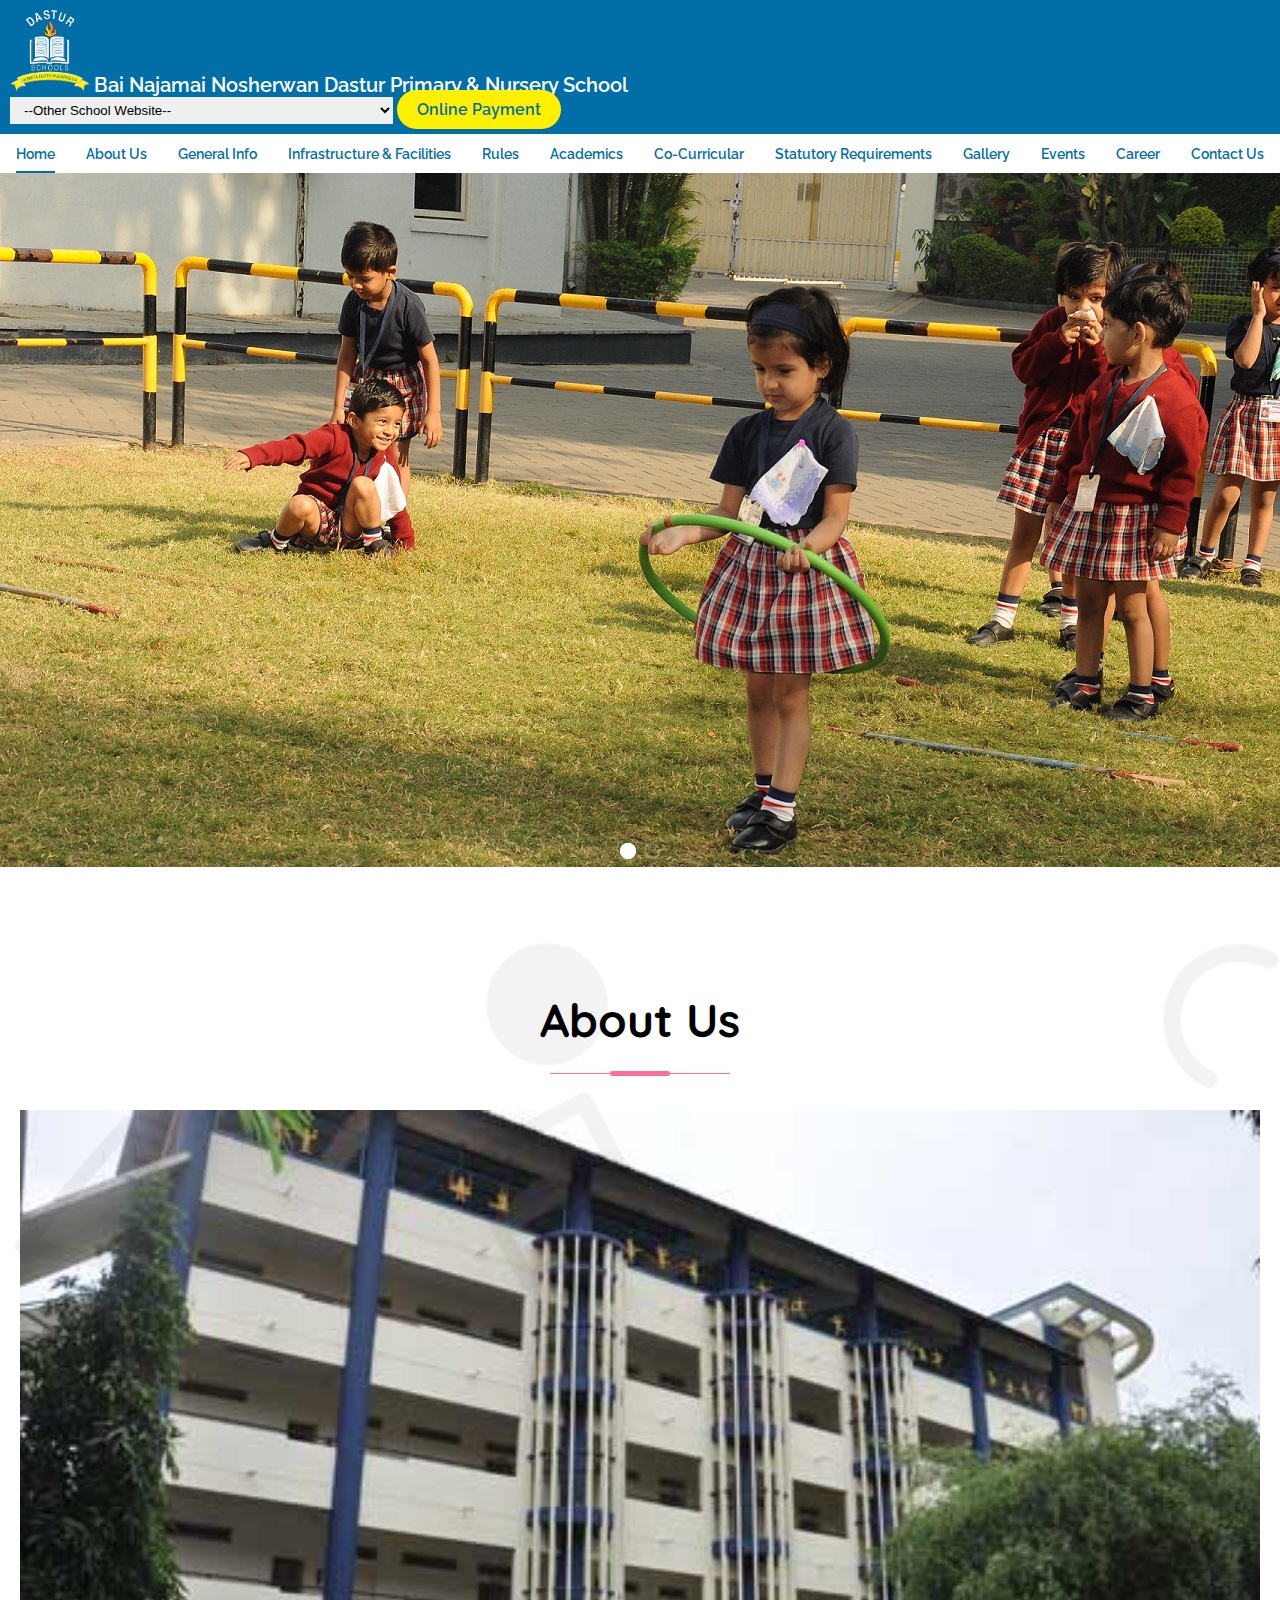
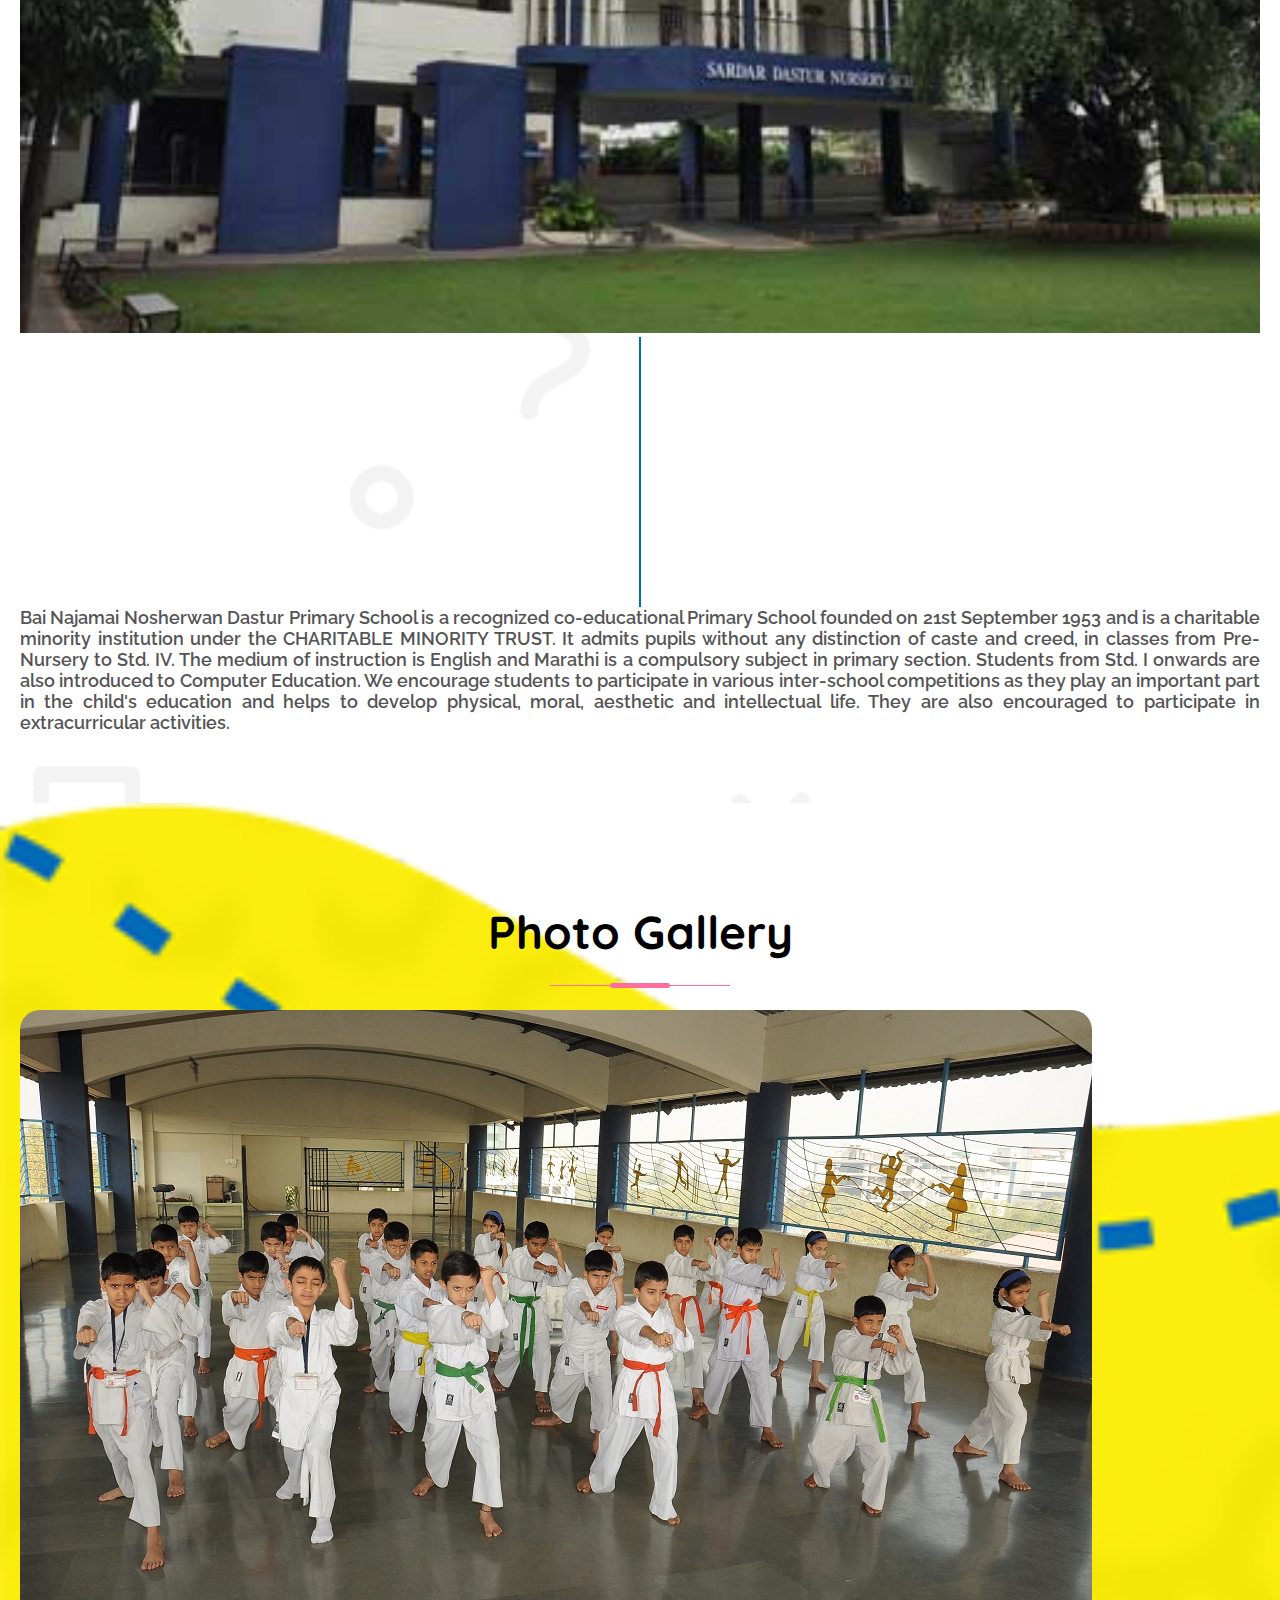
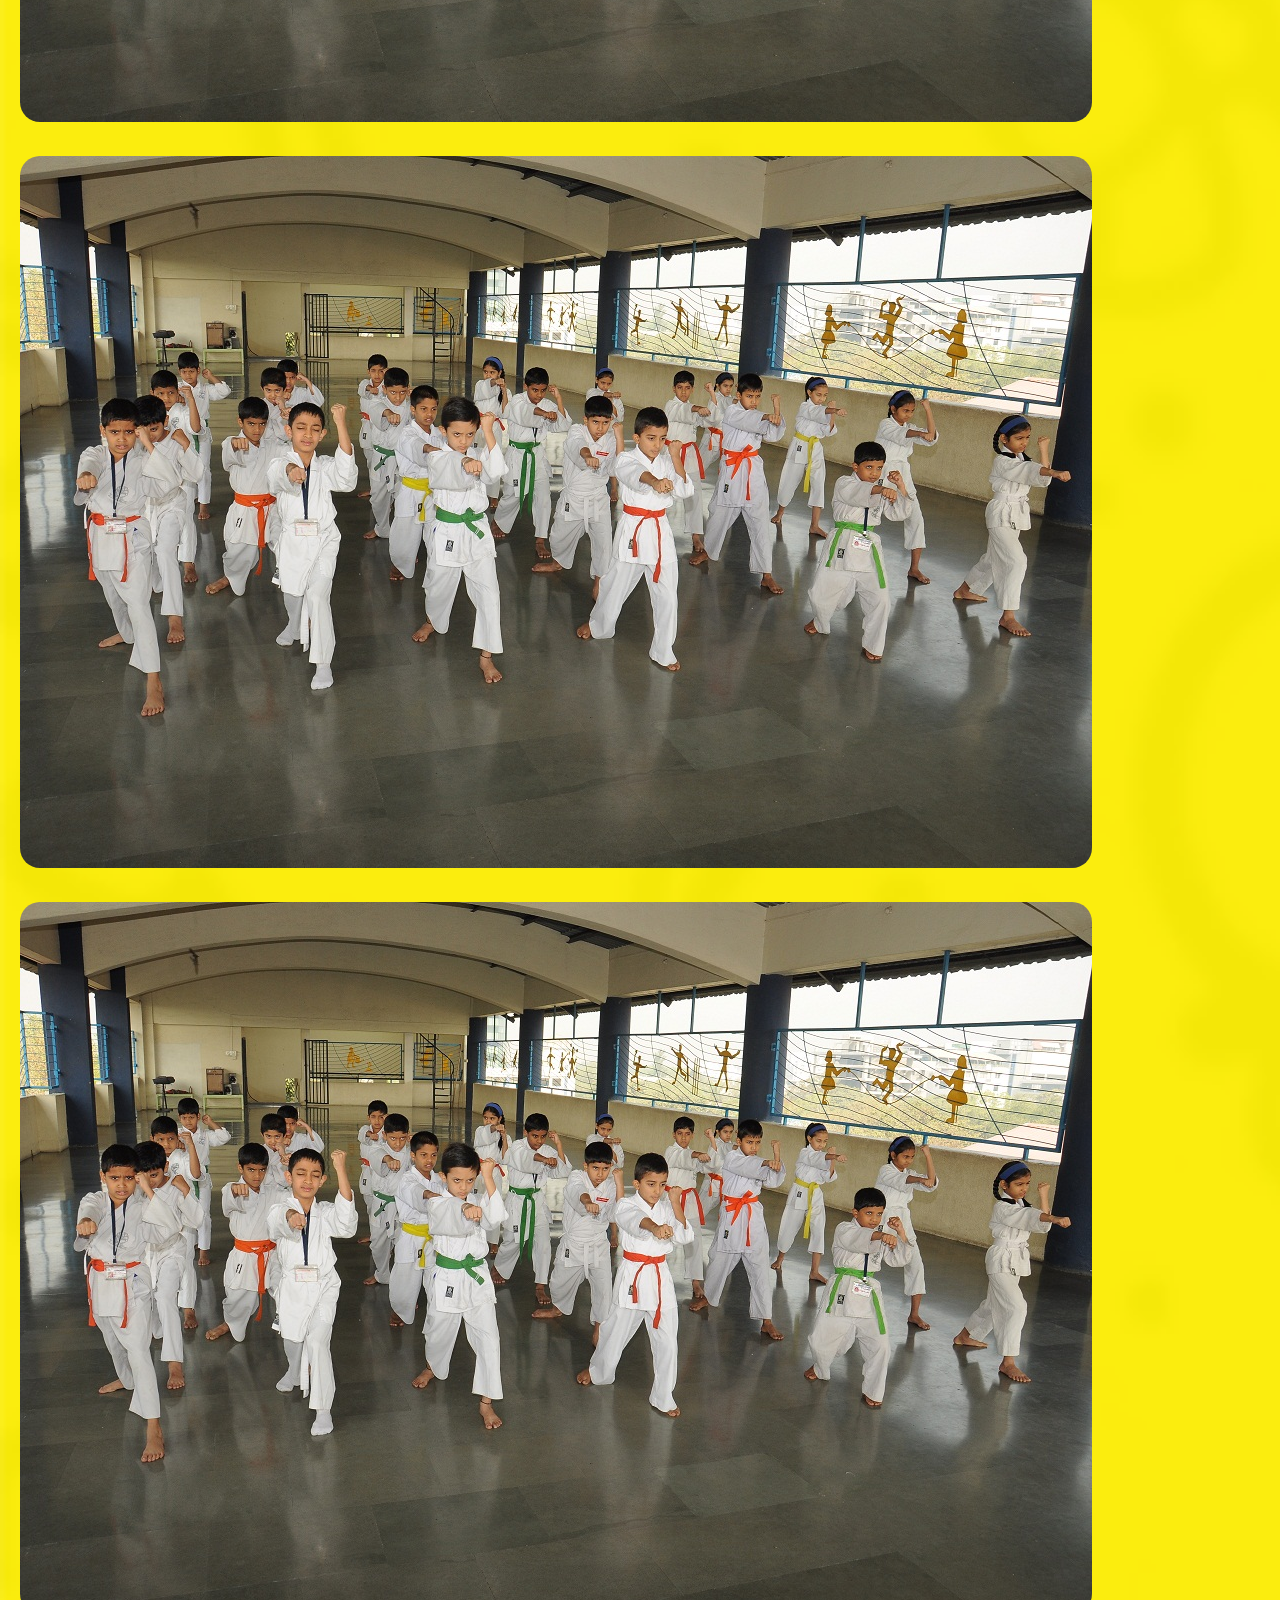
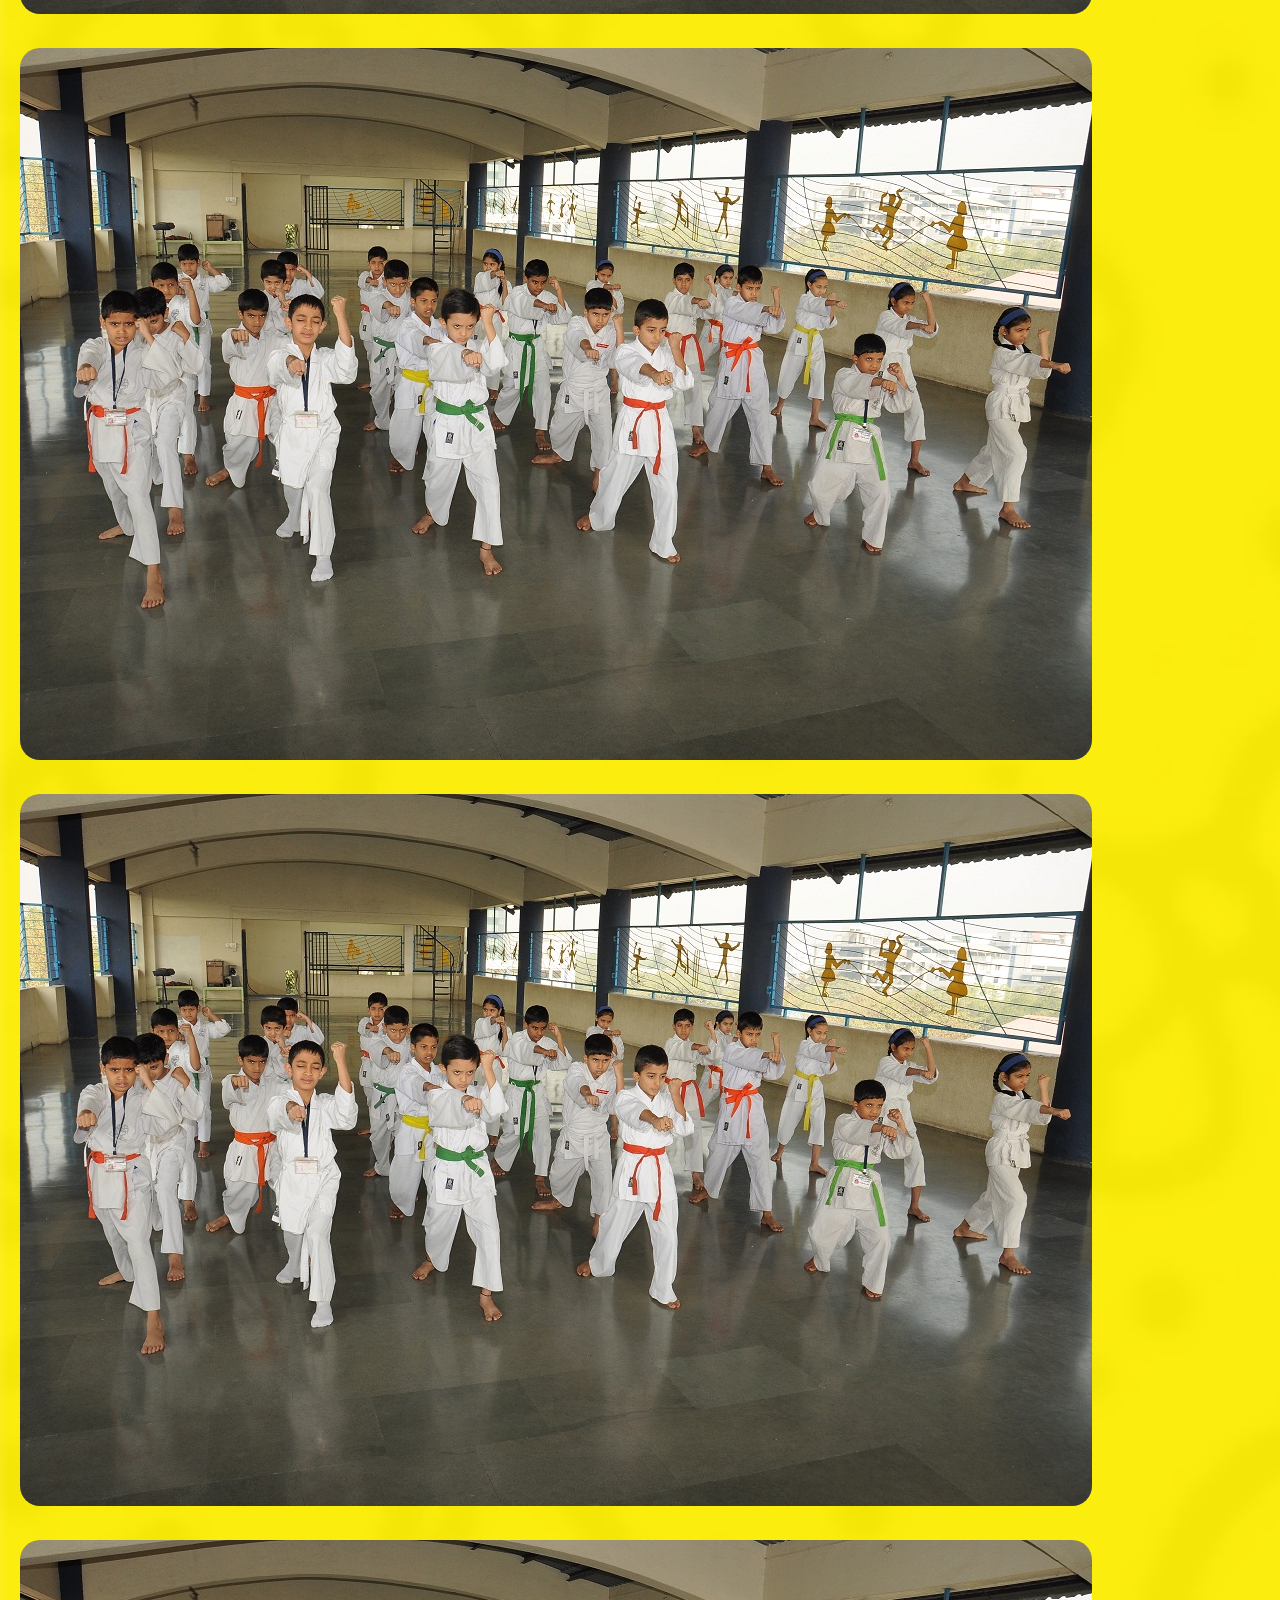
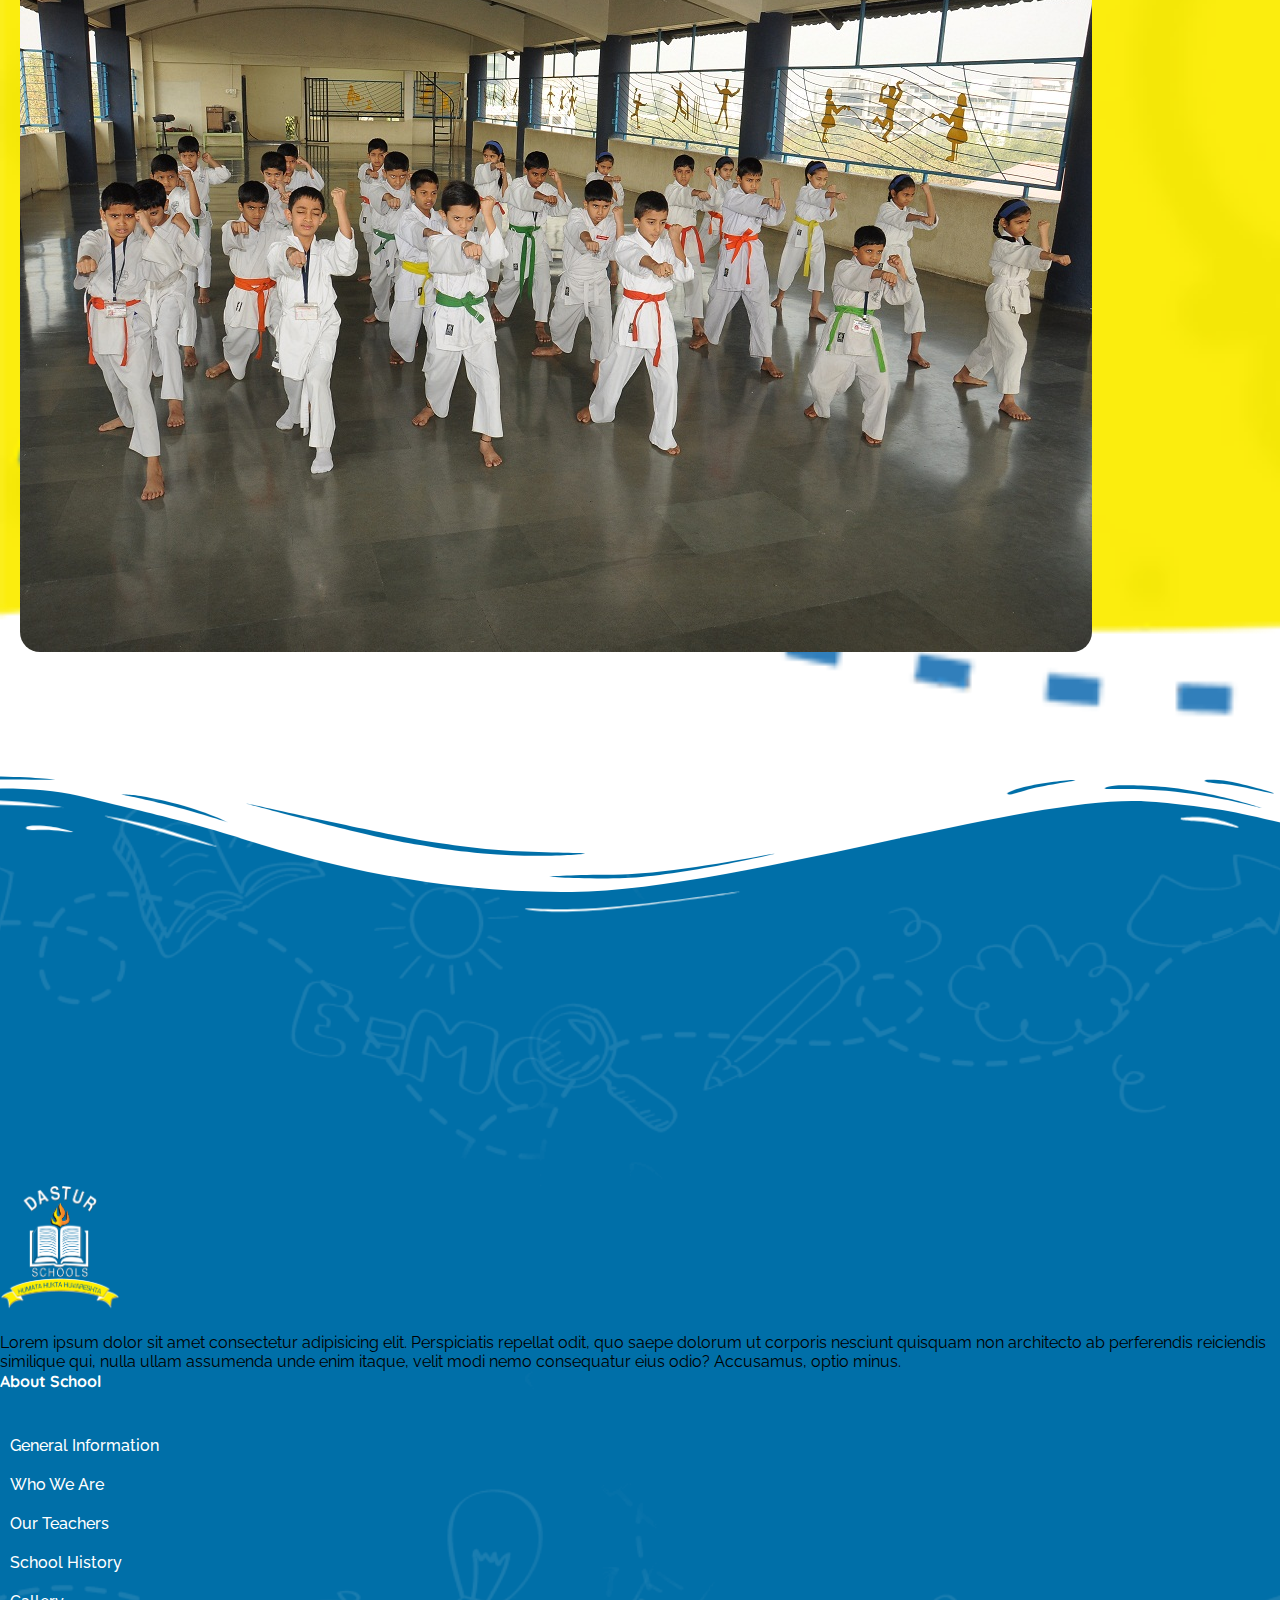
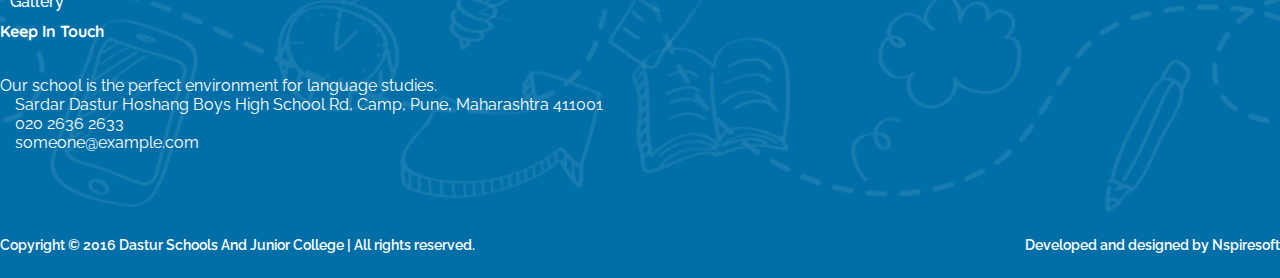
==== index.html @ 703f799d "dastur primary" ====
<!DOCTYPE html>
<html lang="en">
<head>
    <meta charset="UTF-8">
    <meta name="viewport" content="width=device-width, initial-scale=1.0">
    <link rel="stylesheet" href="https://cdn.jsdelivr.net/npm/bootstrap@5.2.3/dist/css/bootstrap.min.css" integrity="sha384-rbsA2VBKQhggwzxH7pPCaAqO46MgnOM80zW1RWuH61DGLwZJEdK2Kadq2F9CUG65" crossorigin="anonymous">
    <script src="https://cdn.jsdelivr.net/npm/bootstrap@5.2.3/dist/js/bootstrap.min.js" integrity="sha384-cuYeSxntonz0PPNlHhBs68uyIAVpIIOZZ5JqeqvYYIcEL727kskC66kF92t6Xl2V" crossorigin="anonymous"></script>
    <link rel="stylesheet" href="https://cdnjs.cloudflare.com/ajax/libs/font-awesome/6.4.2/css/all.min.css" integrity="sha512-z3gLpd7yknf1YoNbCzqRKc4qyor8gaKU1qmn+CShxbuBusANI9QpRohGBreCFkKxLhei6S9CQXFEbbKuqLg0DA==" crossorigin="anonymous" referrerpolicy="no-referrer" />
    <link rel="stylesheet" href="https://cdn.jsdelivr.net/npm/bootstrap@5.2.3/dist/css/bootstrap.min.css" integrity="sha384-rbsA2VBKQhggwzxH7pPCaAqO46MgnOM80zW1RWuH61DGLwZJEdK2Kadq2F9CUG65" crossorigin="anonymous">
    <script src="https://cdn.jsdelivr.net/npm/bootstrap@5.2.3/dist/js/bootstrap.min.js" integrity="sha384-cuYeSxntonz0PPNlHhBs68uyIAVpIIOZZ5JqeqvYYIcEL727kskC66kF92t6Xl2V" crossorigin="anonymous"></script>
    <link rel="stylesheet" href="https://cdnjs.cloudflare.com/ajax/libs/font-awesome/6.4.2/css/all.min.css" integrity="sha512-z3gLpd7yknf1YoNbCzqRKc4qyor8gaKU1qmn+CShxbuBusANI9QpRohGBreCFkKxLhei6S9CQXFEbbKuqLg0DA==" crossorigin="anonymous" referrerpolicy="no-referrer" />
      <!-- Link Swiper's CSS -->
    <link rel="stylesheet" href="https://cdn.jsdelivr.net/npm/swiper@11/swiper-bundle.min.css" />
    <link rel="stylesheet" href="style.css">
    <title>Bai Najamai Nosherwan Dastur Primary & Nursery School</title>
</head>
<body>

    <header>
        <div class="header-inner">
            <div class="upper-header d-flex justify-content-between align-items-center ">
                <div class="logo">
                    <img src="images/logo.png" alt="" style="width: 80px;">
                    <span>Bai Najamai Nosherwan Dastur Primary & Nursery School</span>
                </div>
                <div class="d-flex gap-4">
                    <select name="websites" id="website-select">
                        <option value="">--Other School Website--</option>
                        <option value="trust"><a href="#">Sardar Dastur Schools Trust</a></option>
                        <option value="primary"><a href="#">Bai Najamai Nosherwan Dastur Primary & Nursery School</a></option>
                        <option value="boys"><a href="#">The Sardar Dastur Hoshang Boys' School</a></option>
                        <option value="coed"><a href="#">Sardar Dastur Hormazdiar High School</a></option>
                        <option value="girls"><a href="#">The Sardar Dastur Nosherwan Girls' High School</a></option>
                        <option value="jr-college"><a href="#">Sardar Dastur Hormazdiar Junior College</a></option>
                      </select>
                    <a href="http://dasturonline.in/" class="common-btn">Online Payment</a>
                </div>
            </div>
            <div class="lower-header">
                <div class="lower-header-inner">
                    
                    <div class="navigation">
                        <ul class="nav navbar-nav">
                            <li><a href="index.html" class="active home">Home</a></li>
                            <li class="about-li"><a href="#" class="about">About Us  </a>
                              <div class="dropdown">
                                  <ul>
                                      <li><a href="school-history.html"><span class="fas fa-arrow-right"></span>School History</a></li>
                                      <li><a href="principal's-desk.html"><span class="fas fa-arrow-right"></span>Principal's Desk</a></li>
                                      <li><a href="school-motto.html"><span class="fas fa-arrow-right"></span>School Motto</a></li>
                                      <li><a href="team.html"><span class="fas fa-arrow-right"></span>Our Team</a></li>
                                  </ul>
                                </div>
                            </li>
                            <li class="general-info-li"><a href="#" class="general-info">General Info </span>
                              </a>
                              <div class="dropdown">
                                  <ul>
                                      <li><a href="#"><span class="fas fa-arrow-right"></span>Transports</a></li>
                                      <li><a href="#"><span class="fas fa-arrow-right"></span>School Hours</a></li>
                                      <li><a href="#"><span class="fas fa-arrow-right"></span>School Song</a></li>
                                      <li><a href="#"><span class="fas fa-arrow-right"></span>Holiday Calender</a></li>
                                  </ul>
                                </div>
                            </li>
                            <li class="infra-li"><a href="#" class="infrastructure">Infrastructure & Facilities </span>
                              </a>
                              <div class="dropdown">
                                  <ul>
                                      <li><a href="#"><span class="fas fa-arrow-right"></span>Infrastructure</a></li>
                                      <li><a href="#"><span class="fas fa-arrow-right"></span>Computer Lab</a></li>
                                      <li><a href="#"><span class="fas fa-arrow-right"></span>AV Room</a></li>
                                      <li><a href="#"><span class="fas fa-arrow-right"></span>Mazda Hall</a></li>
                                      <li><a href="#"><span class="fas fa-arrow-right"></span>Playground</a></li>
                                      <li><a href="#"><span class="fas fa-arrow-right"></span>Library</a></li>
                                      <li><a href="#"><span class="fas fa-arrow-right"></span>Counsellind and Guidance</a></li>
                                      <li><a href="#"><span class="fas fa-arrow-right"></span>Insurance</a></li>
                                  </ul>
                                </div>
                            </li>
                            <li class="rules-li"><a href="#" class="rules">Rules </span>
                            </a>
                            <div class="dropdown">
                                <ul>
                                    <li><a href="#"><span class="fas fa-arrow-right"></span>Discipline</a></li>
                                    <li><a href="#"><span class="fas fa-arrow-right"></span>School Uniform</a></li>
                                    <li><a href="#"><span class="fas fa-arrow-right"></span>School Fees</a></li>
                                    <li><a href="#"><span class="fas fa-arrow-right"></span>Leave of Absence</a></li>
                                    <li><a href="#"><span class="fas fa-arrow-right"></span>Reccomendation to Parents</a></li>
                                </ul>
                              </div>
                          </li>
                            <li class="academics-li"><a href="#" class="academics">Academics </span>
                            </a>
                            <div class="dropdown">
                                <ul>
                                    <li><a href="#"><span class="fas fa-arrow-right"></span>Curriculum & Affiliation</a></li>
                                    <li><a href="#"><span class="fas fa-arrow-right"></span>Evaluation & Promotion</a></li>
                                </ul>
                              </div>
                          </li>
                            <li><a href="#" class="co-curricular">Co-Curricular</a></li>
                            <li class="statutory-li"><a href="#" class="statutory">Statutory Requirements </span>
                            </a>
                            <div class="dropdown">
                                <ul>
                                    <li><a href="#"><span class="fas fa-arrow-right"></span>PTA</a></li>
                                    <li><a href="#"><span class="fas fa-arrow-right"></span>Transport Committee</a></li>
                                    <li><a href="#"><span class="fas fa-arrow-right"></span>Internal Complaints Committee</a></li>
                                </ul>
                              </div>
                            </li>
                            <li><a href="gallery.html" class="gallery">Gallery</a></li>
                            <li><a href="events.html" class="events">Events</a></li>
                            <li><a href="#" class="careers">Career</a></li>
                            <li><a href="contact.html" class="contact">Contact Us</a></li>
                          </ul>
                    </div>
                </div>
            </div>
        </div>
    </header>

    <main class="site-content">
        <div class="swiper mySwiper">
            <div class="swiper-wrapper">
              <div class="swiper-slide">
                <img src="images/slider1.jpg" alt="">
              </div>
              <div class="swiper-slide">
                <img src="images/slider2.jpg" alt="" style="width: 100%;">
              </div>
            </div>
            <div class="swiper-pagination"></div>
          </div>
<!-- 
          <img src="images/blue-pattern.png" alt="" style="width: 100%; margin-top: 50px;">
          <section class="feature-section p-5">
            <div class="row p-5">
                <div class="col-lg-3 col-md-3 col-sm-12 col-xl-3" style="width: 25%;">
                    <a href="team.html">
                        <div class="feature-div">
                            <div class="feature-img">
                                <img src="images/team.png" alt="">
                            </div>
                            <div class="feature-content">Our Team</div>
                        </div>
                    </a>
                </div>
                <div class="col-lg-3 col-md-3 col-sm-12 col-xl-3">
                    <a href="#">
                        <div class="feature-div">
                            <div class="feature-img enroll">
                                <img src="images/enrollment.png" alt="">
                            </div>
                            <div class="feature-content">Kids Enrollment</div>
                        </div>
                    </a>
                </div>
                <div class="col-lg-3 col-md-3 col-sm-12 col-xl-3">
                    <a href="#">
                        <div class="feature-div">
                            <div class="feature-img calender">
                                <img src="images/calender.png" alt="">
                            </div>
                            <div class="feature-content">Holiday Calender</div>
                        </div>
                    </a>
                </div>
                <div class="col-lg-3 col-md-3 col-sm-12 col-xl-3">
                    <a href="school-history.html">
                        <div class="feature-div">
                            <div class="feature-img history">
                                <img src="images/history.png" alt="">
                            </div>
                            <div class="feature-content">School History</div>
                        </div>
                    </a>
                </div>
            </div>
          </section> -->

          <section class="about-section">
            <div class="main-shape-div">
                <div class="shape1"></div>
            </div>
            <div class="main-shape-div">
                <div class="shape2"></div>
            </div>
            <div class="heading-common">
                <h2 class="head-title">About Us</h2>
                <span></span>
            </div>
            <div class="row mt-5 p-5">
                <div class="col-lg-4 col-md-4 col-xl-4 col-sm-12">
                    <div class="about-img">
                    <img src="images/school-primary-about.jpg" alt="primary-school-img">
                    </div>
                </div>
                <div class="col-lg-1 col-md-1 col-xl-1 col-sm-12 d-flex">
                    <div class="long-dash"></div>
                </div>
                <div class="col-lg-7 col-md-7 col-xl-7 col-sm-12">
                    <p class="about-content">Bai Najamai Nosherwan Dastur Primary School is a recognized co-educational Primary School founded on 21st September 1953 and is a charitable minority institution under the CHARITABLE MINORITY TRUST. It admits pupils without any distinction of caste and creed, in classes from Pre-Nursery to Std. IV. The medium of instruction is English and Marathi is a compulsory subject in primary section. Students from Std. I onwards are also introduced to Computer Education. We encourage students to participate in various inter-school competitions as they play an important part in the child's education and helps to develop physical, moral, aesthetic and intellectual life. They are also encouraged to participate in extracurricular activities.</p>
                </div>
            </div>
          </section>

          <section class="photogallery-section">
            <div class="heading-common">
                <h2 class="head-title">Photo Gallery</h2>
                <span></span>
            </div>
            <div class="row p-5">
                <div class="col-lg-4 col-md-4 col-sm-12 col-xl-4">
                    <div class="gallery-img-div">
                        <img src="images/gallery1.jpg" alt="">
                        <div class="gallery-image-overlay ">
                            <div class="links">
							    <a href="#"> <span class="fas fa-search"> </span> </a>
						    </div>
                        </div>
                    </div>
                </div>
                <div class="col-lg-4 col-md-4 col-sm-12 col-xl-4">
                    <div class="gallery-img-div">
                        <img src="images/gallery1.jpg" alt="">
                        <div class="gallery-image-overlay ">
                            <div class="links">
							    <a href="#"> <span class="fas fa-search"> </span> </a>
						    </div>
                        </div>
                    </div>
                </div>
                <div class="col-lg-4 col-md-4 col-sm-12 col-xl-4">
                    <div class="gallery-img-div">
                        <img src="images/gallery1.jpg" alt="">
                        <div class="gallery-image-overlay ">
                            <div class="links">
							    <a href="#"> <span class="fas fa-search"> </span> </a>
						    </div>
                        </div>
                    </div>
                </div>
                <div class="col-lg-4 col-md-4 col-sm-12 col-xl-4">
                    <div class="gallery-img-div">
                        <img src="images/gallery1.jpg" alt="">
                        <div class="gallery-image-overlay ">
                            <div class="links">
							    <a href="#"> <span class="fas fa-search"> </span> </a>
						    </div>
                        </div>
                    </div>
                </div>
                <div class="col-lg-4 col-md-4 col-sm-12 col-xl-4">
                    <div class="gallery-img-div">
                        <img src="images/gallery1.jpg" alt="">
                        <div class="gallery-image-overlay ">
                            <div class="links">
							    <a href="#"> <span class="fas fa-search"> </span> </a>
						    </div>
                        </div>
                    </div>
                </div>
                <div class="col-lg-4 col-md-4 col-sm-12 col-xl-4">
                    <div class="gallery-img-div">
                        <img src="images/gallery1.jpg" alt="">
                        <div class="gallery-image-overlay ">
                            <div class="links">
							    <a href="#"> <span class="fas fa-search"> </span> </a>
						    </div>
                        </div>
                    </div>
                </div>
            </div>
          </section>
    </main>
    
    <footer>
        <div class="footer-inner p-5">
            <div class="footer-shape elementor-shape-top">
                <svg xmlns="http://www.w3.org/2000/svg" viewBox="0 0 283.5 27.8" preserveAspectRatio="none">
                    <path class="elementor-shape-fill" d="M283.5,9.7c0,0-7.3,4.3-14,4.6c-6.8,0.3-12.6,0-20.9-1.5c-11.3-2-33.1-10.1-44.7-5.7	s-12.1,4.6-18,7.4c-6.6,3.2-20,9.6-36.6,9.3C131.6,23.5,99.5,7.2,86.3,8c-1.4,0.1-6.6,0.8-10.5,2c-3.8,1.2-9.4,3.8-17,4.7	c-3.2,0.4-8.3,1.1-14.2,0.9c-1.5-0.1-6.3-0.4-12-1.6c-5.7-1.2-11-3.1-15.8-3.7C6.5,9.2,0,10.8,0,10.8V0h283.5V9.7z M260.8,11.3	c-0.7-1-2-0.4-4.3-0.4c-2.3,0-6.1-1.2-5.8-1.1c0.3,0.1,3.1,1.5,6,1.9C259.7,12.2,261.4,12.3,260.8,11.3z M242.4,8.6	c0,0-2.4-0.2-5.6-0.9c-3.2-0.8-10.3-2.8-15.1-3.5c-8.2-1.1-15.8,0-15.1,0.1c0.8,0.1,9.6-0.6,17.6,1.1c3.3,0.7,9.3,2.2,12.4,2.7	C239.9,8.7,242.4,8.6,242.4,8.6z M185.2,8.5c1.7-0.7-13.3,4.7-18.5,6.1c-2.1,0.6-6.2,1.6-10,2c-3.9,0.4-8.9,0.4-8.8,0.5	c0,0.2,5.8,0.8,11.2,0c5.4-0.8,5.2-1.1,7.6-1.6C170.5,14.7,183.5,9.2,185.2,8.5z M199.1,6.9c0.2,0-0.8-0.4-4.8,1.1	c-4,1.5-6.7,3.5-6.9,3.7c-0.2,0.1,3.5-1.8,6.6-3C197,7.5,199,6.9,199.1,6.9z M283,6c-0.1,0.1-1.9,1.1-4.8,2.5s-6.9,2.8-6.7,2.7	c0.2,0,3.5-0.6,7.4-2.5C282.8,6.8,283.1,5.9,283,6z M31.3,11.6c0.1-0.2-1.9-0.2-4.5-1.2s-5.4-1.6-7.8-2C15,7.6,7.3,8.5,7.7,8.6	C8,8.7,15.9,8.3,20.2,9.3c2.2,0.5,2.4,0.5,5.7,1.6S31.2,11.9,31.3,11.6z M73,9.2c0.4-0.1,3.5-1.6,8.4-2.6c4.9-1.1,8.9-0.5,8.9-0.8	c0-0.3-1-0.9-6.2-0.3S72.6,9.3,73,9.2z M71.6,6.7C71.8,6.8,75,5.4,77.3,5c2.3-0.3,1.9-0.5,1.9-0.6c0-0.1-1.1-0.2-2.7,0.2	C74.8,5.1,71.4,6.6,71.6,6.7z M93.6,4.4c0.1,0.2,3.5,0.8,5.6,1.8c2.1,1,1.8,0.6,1.9,0.5c0.1-0.1-0.8-0.8-2.4-1.3	C97.1,4.8,93.5,4.2,93.6,4.4z M65.4,11.1c-0.1,0.3,0.3,0.5,1.9-0.2s2.6-1.3,2.2-1.2s-0.9,0.4-2.5,0.8C65.3,10.9,65.5,10.8,65.4,11.1	z M34.5,12.4c-0.2,0,2.1,0.8,3.3,0.9c1.2,0.1,2,0.1,2-0.2c0-0.3-0.1-0.5-1.6-0.4C36.6,12.8,34.7,12.4,34.5,12.4z M152.2,21.1	c-0.1,0.1-2.4-0.3-7.5-0.3c-5,0-13.6-2.4-17.2-3.5c-3.6-1.1,10,3.9,16.5,4.1C150.5,21.6,152.3,21,152.2,21.1z"></path>
                    <path class="elementor-shape-fill" d="M269.6,18c-0.1-0.1-4.6,0.3-7.2,0c-7.3-0.7-17-3.2-16.6-2.9c0.4,0.3,13.7,3.1,17,3.3	C267.7,18.8,269.7,18,269.6,18z"></path>
                    <path class="elementor-shape-fill" d="M227.4,9.8c-0.2-0.1-4.5-1-9.5-1.2c-5-0.2-12.7,0.6-12.3,0.5c0.3-0.1,5.9-1.8,13.3-1.2	S227.6,9.9,227.4,9.8z"></path>
                    <path class="elementor-shape-fill" d="M204.5,13.4c-0.1-0.1,2-1,3.2-1.1c1.2-0.1,2,0,2,0.3c0,0.3-0.1,0.5-1.6,0.4	C206.4,12.9,204.6,13.5,204.5,13.4z"></path>
                    <path class="elementor-shape-fill" d="M201,10.6c0-0.1-4.4,1.2-6.3,2.2c-1.9,0.9-6.2,3.1-6.1,3.1c0.1,0.1,4.2-1.6,6.3-2.6	S201,10.7,201,10.6z"></path>
                    <path class="elementor-shape-fill" d="M154.5,26.7c-0.1-0.1-4.6,0.3-7.2,0c-7.3-0.7-17-3.2-16.6-2.9c0.4,0.3,13.7,3.1,17,3.3	C152.6,27.5,154.6,26.8,154.5,26.7z"></path>
                    <path class="elementor-shape-fill" d="M41.9,19.3c0,0,1.2-0.3,2.9-0.1c1.7,0.2,5.8,0.9,8.2,0.7c4.2-0.4,7.4-2.7,7-2.6	c-0.4,0-4.3,2.2-8.6,1.9c-1.8-0.1-5.1-0.5-6.7-0.4S41.9,19.3,41.9,19.3z"></path>
                    <path class="elementor-shape-fill" d="M75.5,12.6c0.2,0.1,2-0.8,4.3-1.1c2.3-0.2,2.1-0.3,2.1-0.5c0-0.1-1.8-0.4-3.4,0	C76.9,11.5,75.3,12.5,75.5,12.6z"></path>
                    <path class="elementor-shape-fill" d="M15.6,13.2c0-0.1,4.3,0,6.7,0.5c2.4,0.5,5,1.9,5,2c0,0.1-2.7-0.8-5.1-1.4	C19.9,13.7,15.7,13.3,15.6,13.2z"></path>
                </svg>		
            </div>
            <div class="footer-content">
                <div class="row">
                    <div class="col-lg-4 col-md-4 col-xl-4 col-sm-12">
                        <div class="footer1">
                            <div class="footer-logo">
                                <img src="images/logo.png" alt="" style="width: 120px;">
                            </div>
                            <p class="text-white">Lorem ipsum dolor sit amet consectetur adipisicing elit. Perspiciatis repellat odit, quo saepe dolorum ut corporis nesciunt quisquam non architecto ab perferendis reiciendis similique qui, nulla ullam assumenda unde enim itaque, velit modi nemo consequatur eius odio? Accusamus, optio minus.</p>
                        </div>
                    </div>
                    <div class="col-lg-4 col-md-4 col-xl-4 col-sm-12">
                        <div class="footer-links">
                            <h4>About School</h4>
                            <ul>
                                <li>
                                    <a href="#"><span class="fas fa-caret-right"></span>General Information</a>
                                </li>
                                <li>
                                    <a href="#"><span class="fas fa-caret-right"></span>Who We Are</a>
                                </li>
                                <li>
                                    <a href="team.html"><span class="fas fa-caret-right"></span>Our Teachers</a>
                                </li>
                                <li>
                                    <a href="school-history.html"><span class="fas fa-caret-right"></span>School History</a>
                                </li>
                                <li>
                                    <a href="gallery.html"><span class="fas fa-caret-right"></span>Gallery</a>
                                </li>
                            </ul>
                        </div>
                    </div>
                    <div class="col-lg-4 col-md-4 col-xl-4 col-sm-12">
                        <div class="social-links">
                            <h4>Keep In Touch</h4>
                            <p class="text-white">Our school is the perfect environment for language studies.</p>
                            <div class="contact-links">
                                <i class="fab fa-telegram-plane"></i>
                                <p>Sardar Dastur Hoshang Boys High School Rd, Camp, Pune, Maharashtra 411001</p>
                            </div>
                            <div class="contact-links">
                                <i class="fas fa-phone"></i>
                                <p>020 2636 2633</p>
                            </div>
                            <div class="contact-links">
                                <i class="fas fa-envelope"></i>
                                <p>someone@example.com</p>
                            </div>
                        </div>
                    </div>
                </div>
            </div>
        </div>
    </footer>

    <section class="lower-footer-section">
        <div class="lower-footer-inner pe-5 ps-5">
            <div class="lower-footer-overlay"></div>
            <div class="row">
                <div class="col-lg-12">
                    <div class="copyright-text">
                        <p>Copyright © 2016 Dastur Schools And Junior College | All rights reserved.</p>
                        <p>Developed and designed by Nspiresoft</p>
                    </div>
                </div>
            </div>
        </div>
    </section>

      <!-- Swiper JS -->
    <script src="https://cdn.jsdelivr.net/npm/swiper@11/swiper-bundle.min.js"></script>
    <script src="//ajax.googleapis.com/ajax/libs/jquery/1.9.1/jquery.min.js"></script>
    <script src="script.js"></script>

    <script>
        var swiper = new Swiper(".mySwiper", {
          spaceBetween: 30,
          centeredSlides: true,
          autoplay: {
            delay: 2500,
            disableOnInteraction: false,
          },
          pagination: {
            el: ".swiper-pagination",
            clickable: true,
          },
        });
      </script>
</body>
</html>
---- style.css ----
@import url('https://fonts.googleapis.com/css2?family=Quicksand:wght@400;500;600&family=Raleway:wght@400;500;600;700&display=swap');

*{
    box-sizing: border-box;
    margin: 0;
    padding: 0;
}

body{
    max-width: 1600px;
    margin: 0 auto;
    font-family: 'Raleway', sans-serif;
}

ul{
  padding: 0;
  margin: 0;
  list-style-type: none;
}

a{
  text-decoration: none;
  color: inherit;
}

.common-btn{
  background-color: #fff000;
  padding: 10px 20px;
  border-radius: 50px;
  color: #006fa8;
  font-weight: 600;
}

.upper-header{
  padding: 10px;
  background-color: #006fa8;
}

.logo span{
  color: #fff;
  font-size: 20px;
  font-weight: 600;
}

select#website-select{
  padding: 5px 10px;
  border: none;
}

.lower-header{
  padding: 0px 10px;
    background-color: #fff;
}

.navbar-nav li a{
  color: #006fa8;
}

.navigation{
  display: flex;
  align-items: center;
  width: 100%;
}

  ul.nav{
      display: flex;
      flex-direction: row;
      gap: 25px;
      background-color: transparent;
      position: relative;
      padding: 10px 0px;
      justify-content: space-evenly;
      width: 100%;
  }
  
  ul.nav a{
    font-size: 14px;
      text-decoration: none;
      padding: 9px 0px;
      cursor: pointer;
      font-weight: 600;
    transition: .3s all ease;
  }

  ul.nav li{
    position: relative;
  }

  ul.nav li:hover .dropdown {
    visibility: visible;
    opacity: 1;
    z-index: 1000;
    /* transform: translateY(10px); */
  }
  
  ul.nav li .dropdown{
    visibility: hidden;
    opacity: 0;
    background-color: #ffffff;
    margin: 0;
    padding: 0;
    left: 0;
    top: 144%;
    visibility: hidden;
    z-index: 10;
    -webkit-transition: all 0.3s linear 0s;
    transition: all 0.3s linear 0s;
    border-radius: 0 0 10px 10px;
    text-align: left;
    width: 250px;
    position: absolute;
    box-shadow: 0 10px 60px 0px rgba(0, 0, 0, 0.2);
  }
  
  ul.nav li .dropdown li{
    padding: 10px 15px 10px 15px;
    border-bottom: 1px solid #f2f2f2;
    width: 100%;
  }

  ul.nav li .dropdown li:last-child{
    border-bottom: none;
  }
  
  ul.nav li .dropdown a{
    font-weight: 600;
    text-transform: capitalize;
  }

  .navbar-nav li a.active{
    border-bottom: 5px solid #006fa8;
  }

  ul.nav li .dropdown ul li{
    color: #006fa8;
  }

  ul.nav li .dropdown li:hover,  ul.nav li .dropdown li.active{
    background-color: #006fa8;
  }

  ul.nav li .dropdown li:hover a,  ul.nav li .dropdown li.active a{
    color: #fff000;
  }
  
  ul.nav li .dropdown a span{
    padding-right: 15px;
  }
  
  /* ul.nav li .dropdown a:hover{
    padding-left: 10px;
    transition: 0.4s all;
    color: #f4bc24;
  } */




/* main content css start*/

.swiper-pagination-bullet{
  overflow: hidden;
  border-radius: 50%;
  width: 16px;
  height: 16px;
  background-color: rgba(0, 0, 0, 0);
  box-shadow: inset 0 0 0 2px #ffffff;
  -webkit-transition: background 0.3s ease;
  transition: background 0.3s ease;
}

.swiper-pagination-bullet-active{
  background: #fff;
}


/* feature section css start */

.feature-section{
  padding: 120px 0px 70px 0px;
  background-color: #BAE7FF;
  position: relative;
}

.feature-div{
  margin: 0px 0px 0px 0px;
    padding: 40px 30px 20px 30px;
    transition: background 0.3s;
    border-radius: 20px 20px 20px 20px;
}

.feature-img{
  width: 60%;
  margin: 0 auto;
  background-color: #f0aa00;
  padding: 32px;
  border-radius: 50%;
  margin-bottom: 20px;
  transition: all 0.3s ease;
}

.feature-img.enroll{
  background-color: #ff236c;
}

.feature-img.calender{
  background-color: #00d2dc;
}

.feature-img.history{
  background-color: #a5c347;
}

.feature-content{
  text-align: center;
  color: #202020;
  font-size: 24px;
  font-family: 'Quicksand';
  font-weight: 700;
}

.feature-div:hover{
  background-color: #ffffff;
  box-shadow: 10px 0px 60px 0px rgba(0,0,0,0.08);
}

.feature-div:hover .feature-img{
  position: relative;
  top: -5px;
  transition: all 0.3s ease;
}

/* feature section css end */


/* about section css start */

.about-section{
  padding: 120px 20px 70px 20px;
  position: relative;
  transition: transform 0.5s cubic-bezier(0.25, 0.88, 0.54, 0.98),background-position 0s linear,-webkit-transform 0.5s cubic-bezier(0.25, 0.88, 0.54, 0.98);
}

.main-shape-div{
  position: absolute;
  display: block;
  width: 100%;
  height: 100%;
  top: 0;
  left: 0;
  overflow: hidden;
  pointer-events: none;
}

.shape1{
  height: 100%;
  background-size: contain;
  background-repeat: no-repeat;
  background-position: 100% 50%;
  background-image: url('images/icon-box-shape-bg1.png');
  transform: translateY(71.7px);
}

.shape2{
  height: 100%;
  background-size: contain;
  background-repeat: no-repeat;
    background-position: 2% 50%;
    background-image: url('images/icon-box-shape-bg2.png');
    transform: translateY(71.7px);
}

.heading-common{
  float: left;
  margin: 0 0 20px;
  position: relative;
  width: 100%;
  text-align: center;
}

.head-title{
  margin: 0 0 10px;
  font-family: 'Quicksand',sans-serif;
  font-weight: 700;
  font-style: normal;
  text-transform: none;
  text-align: unset;
  text-decoration: none;
  font-size: 46px;
  color: #000000;
}

.heading-common span{
  border-bottom: 1px solid;
  display: inline-block;
  position: relative;
  text-align: center;
  width: 180px;
  border-color: #ff6d9d;
}

.heading-common span::after{
  bottom: -3px;
  border-radius: 20px;
  content: "";
  height: 5px;
  position: absolute;
  left: 0;
  right: 0;
  margin: auto;
  width: 60px;
  background-color: #ff6d9d;
}

.about-content{
  font-weight: 600;
  font-size: 18px;
  color: #555454;
  font-family: 'Raleway';
  text-align: justify;
}

.about-img img{
  width: 100%;
  margin-top: 12px;
}

.long-dash{
  background-color: #006fa8;
  width: 2px;
  height: 270px;
  display: flex;
  margin: 0 auto;
}

/* about section css end */

/* photo gallery section css start */

.photogallery-section{
  background-image: url('images/bg2.png');
  background-repeat: no-repeat;
  background-size: cover;
  padding: 100px 20px 70px 20px;
  position: relative;
}

.gallery-img-div{
  position: relative;
  margin-bottom: 30px;
}

.gallery-img-div img{
  height: auto;
  max-width: 100%;
  border: none;
  -webkit-border-radius: 0;
  border-radius: 0;
  -webkit-box-shadow: none;
  box-shadow: none;
  transition: all 1.5s ease;
  border-radius: 20px;
  position: relative;
}

.gallery-image-overlay {
  transition-timing-function: ease-in-out;
  transition-duration: .2s;
  background: rgba(0, 0, 0, 0.8);
  display: flex;
  flex-grow: 1;
  flex-direction: column;
  justify-content: center;
  position: absolute;
  opacity: 0;
  display: block;
  bottom: 0;
  left: 0;
  right: 0;
  border-radius: 20px;
  width: 100%;
  height: 100%;
  overflow: hidden;
  transition: all 0.5s;
}

.gallery-img-div:hover .gallery-image-overlay{
  opacity: 1;
}


.gallery-image-overlay .links{
  width: 100%;
  height: auto;
  left: 0;
  top: 40%;
  transform: translateY(-40%);
  text-align: center;
  position: relative;
  z-index: 2;
  margin-bottom: 20px;
  transition: all 0.6s ease;
  /* margin-top: -22px; */
}

.gallery-image-overlay .links a{
  background-color: #a5c347;
    border-radius: 50%;
    color: #000000;
    font-size: 20px;
    width: 60px;
    height: 60px;
    padding: 15px;
    line-height: 60px;
    transition: all 0.9s;
}


.gallery-img-div:hover .gallery-image-overlay .links{
  transform: translateY(0%);

}

.gallery-img-div:hover{
  cursor: pointer;
}

.gallery-image-overlay .links:after {
  content: '';
  position: absolute;
  z-index: -1;
  transition: all 0.4s ease-out;
  background: none;
}


/* photo gallery section css end */


/* footer section css start */

.footer-inner{
  background-color: #006fa8;
  background-image: url('images/footer-pattern.png');
  background-position: center center;
  background-repeat: no-repeat;
  background-size: cover;
  transition: background 0.3s, border 0.3s, border-radius 0.3s, box-shadow 0.3s;
  padding: 250px 0px 60px 0px;
  position: relative;
}

.footer-shape{
  overflow: hidden;
    position: absolute;
    left: 0;
    width: 100%;
    line-height: 0;
    direction: ltr;
    top: -1px;
}

.footer-shape svg{
  width: calc(200% + 1.3px);
    height: 160px;
    transform: translateX(-50%) rotateY(180deg);
}

.footer-shape svg{
  display: block;
  position: relative;
  left: 50%;
}

.footer-shape .elementor-shape-fill{
  fill: #fff;
  -webkit-transform-origin: center;
  -ms-transform-origin: center;
  transform-origin: center;
  -webkit-transform: rotateY(0deg);
  transform: rotateY(0deg);
}

.footer1{
  display: flex;
  flex-direction: column;
  gap: 20px;
}

.footer-content{
  padding-top: 180px;
}

.footer-links h4, .social-links h4{
  color: #fff;
  font-family: 'Quicksand';
  font-weight: 700;
  margin-bottom: 35px;
}

.footer-links ul li a{
  font-family: 'Raleway';
  color: #fff;
  font-weight: 500;
}

.footer-links ul li{
  padding: 10px 0px;
}

.footer-links ul li a span{
  padding-right: 10px;
}

.fas.fa-caret-right{
  color: #fff;
}

.social-links{
  width: 70%;
  color: #fff;
}

.contact-links{
  display: flex;
  gap: 15px;
  align-items: baseline ;
}

.contact-links i{
  font-size: 18px;
}

/* footer section css end */



/* lower footer section css start */

.lower-footer-section{
  transition: background 0.3s, border 0.3s, border-radius 0.3s, box-shadow 0.3s;
  padding: 25px 0px 25px 0px;
  background-color: #006fa8;
  position: relative;
}

.copyright-text{
  display: flex;
  align-items: center;
  justify-content: space-between;
}

.copyright-text p{
  margin: 0;
  color: #fff;
  font-weight: 600;
  font-size: 14px;
}

.lower-footer-overlay{
  height: 100%;
  width: 100%;
  top: 0;
  left: 0;
  position: absolute;
  opacity: 0.5;
  transition: background 0.3s, border-radius 0.3s, opacity 0.3s;
}

/* lower footer section css end */
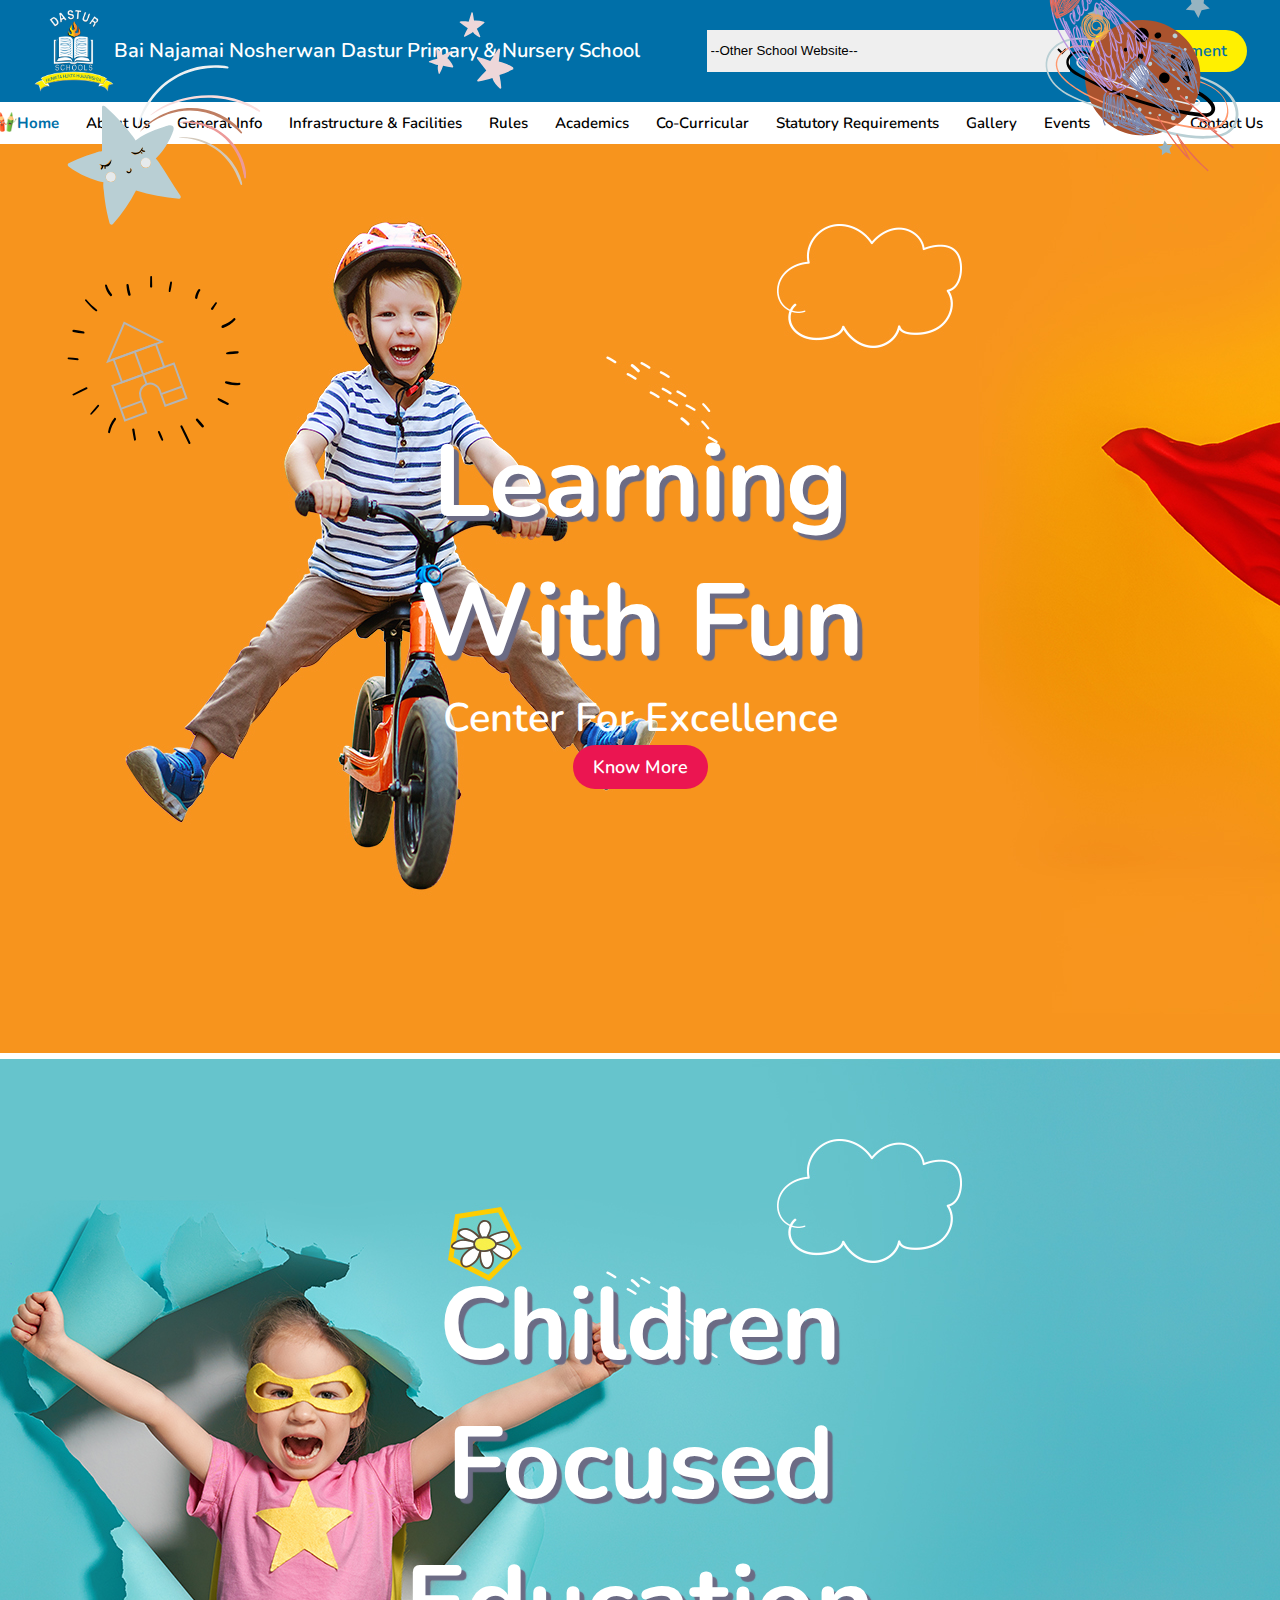
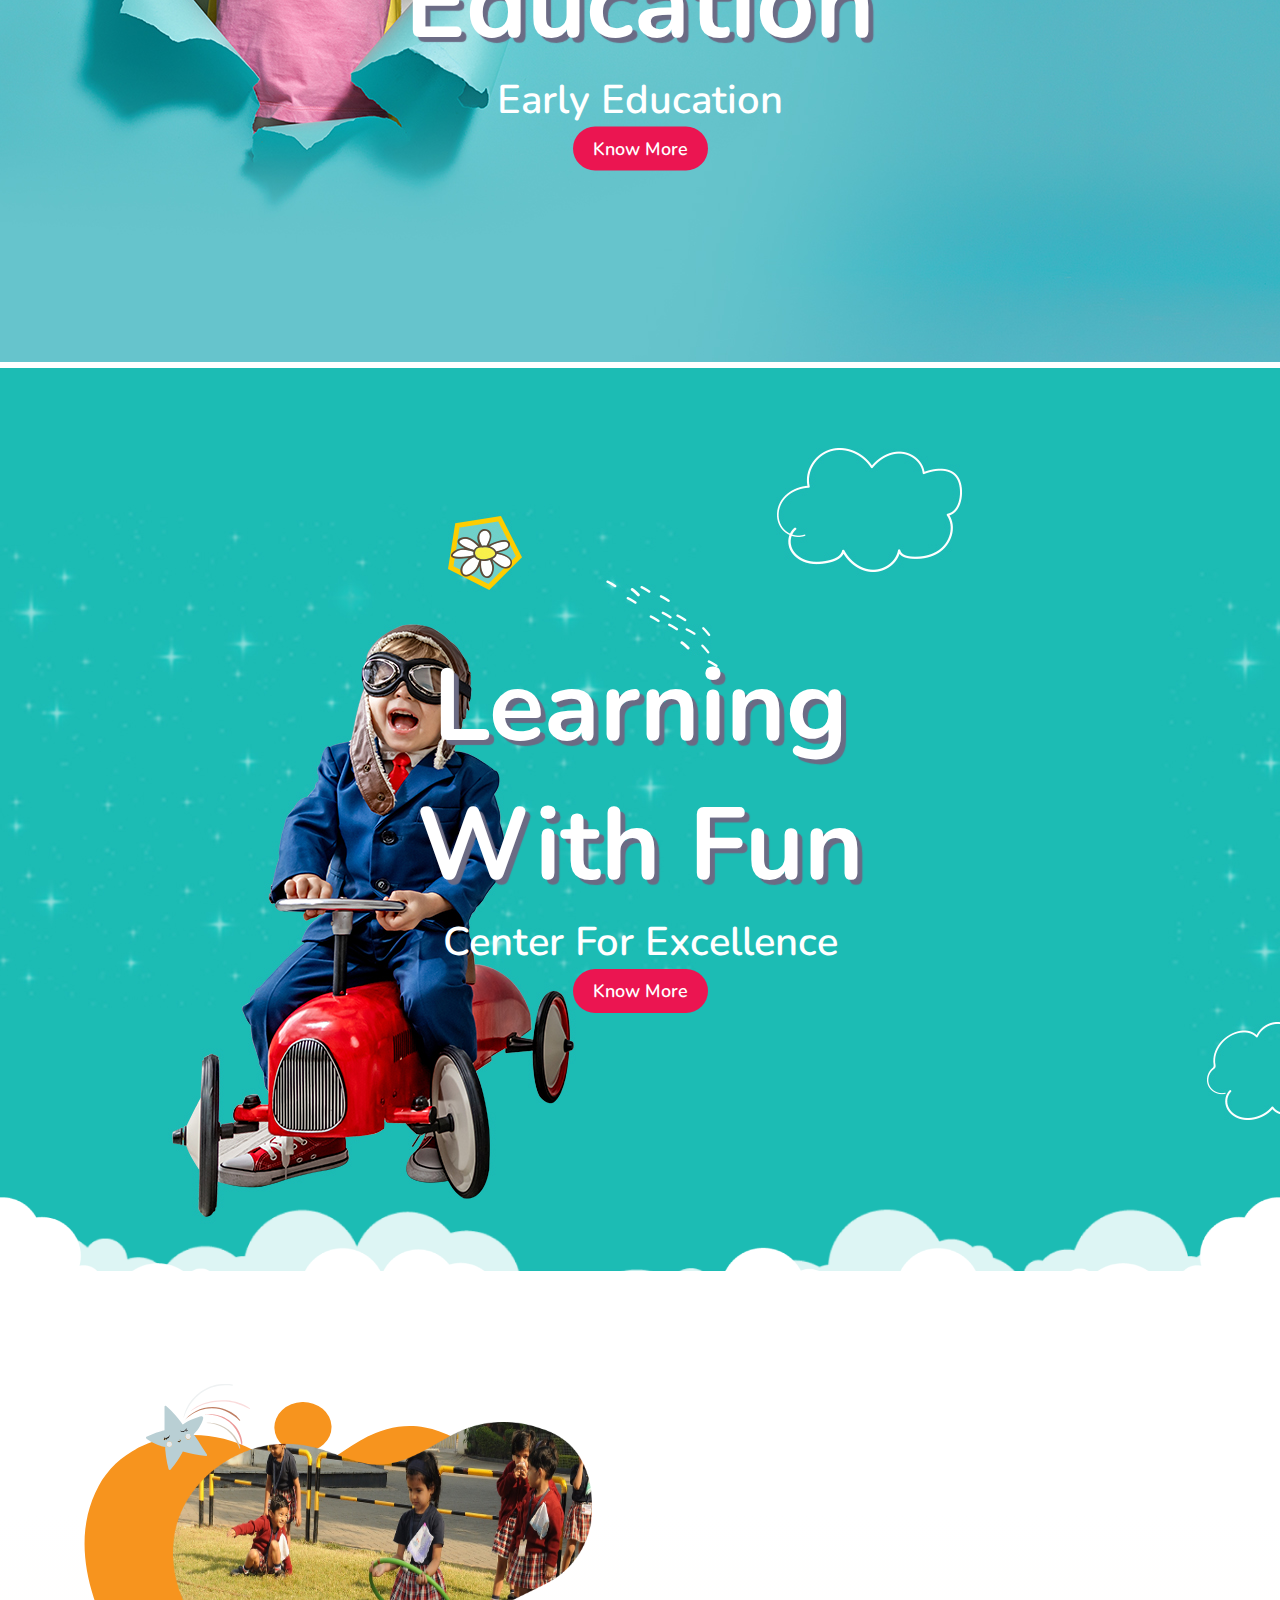
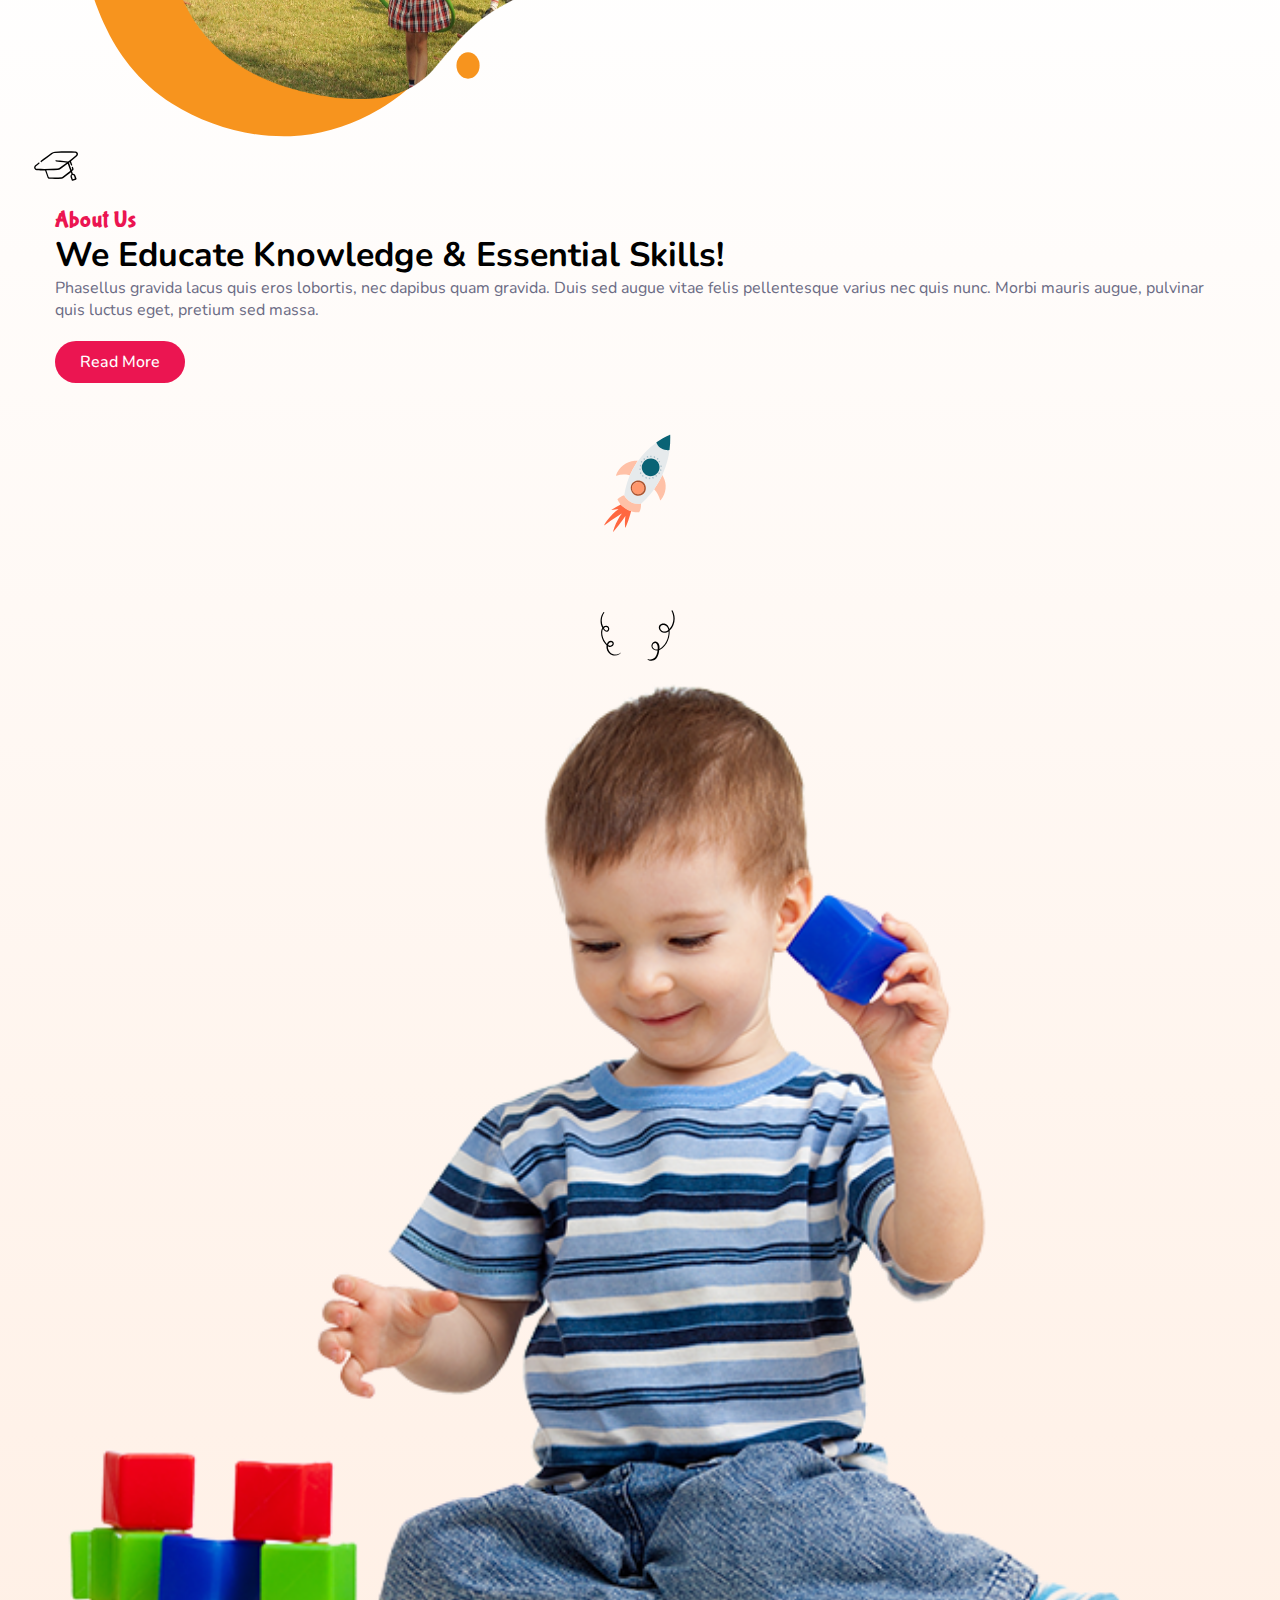
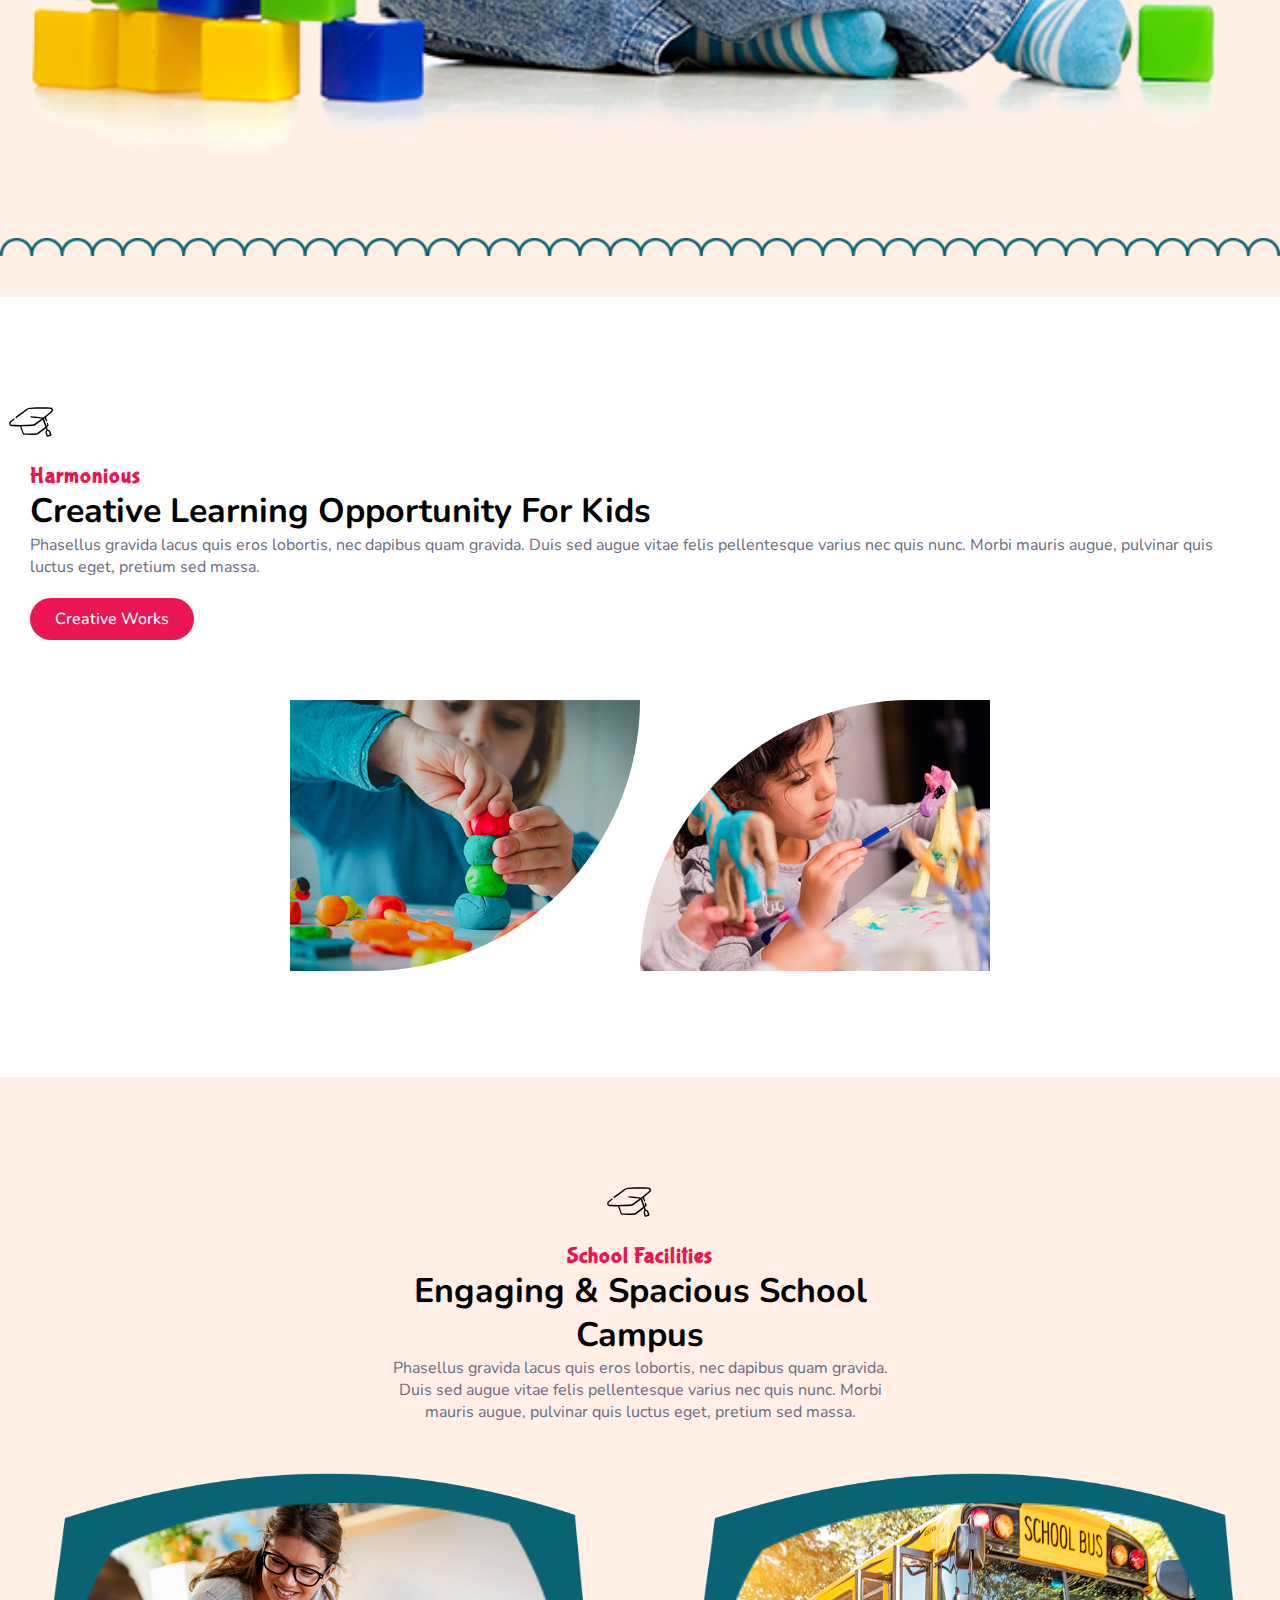
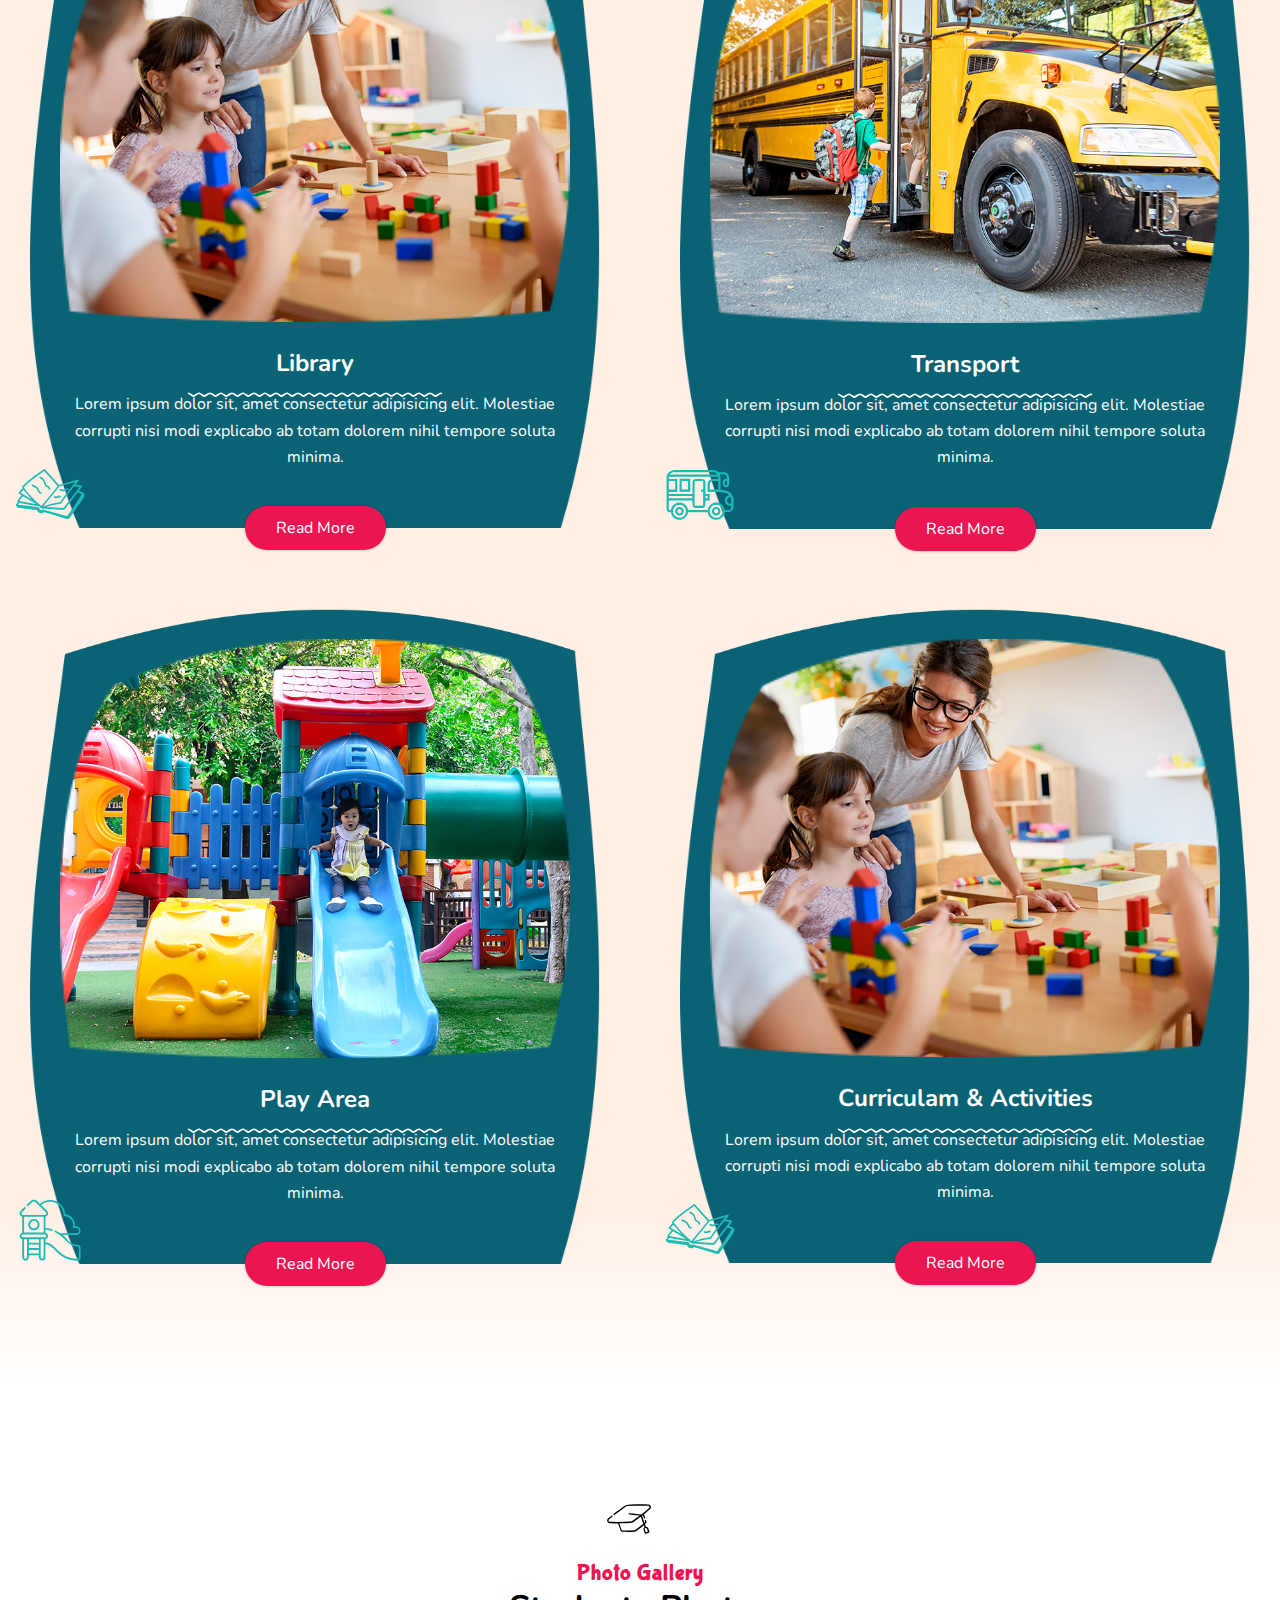
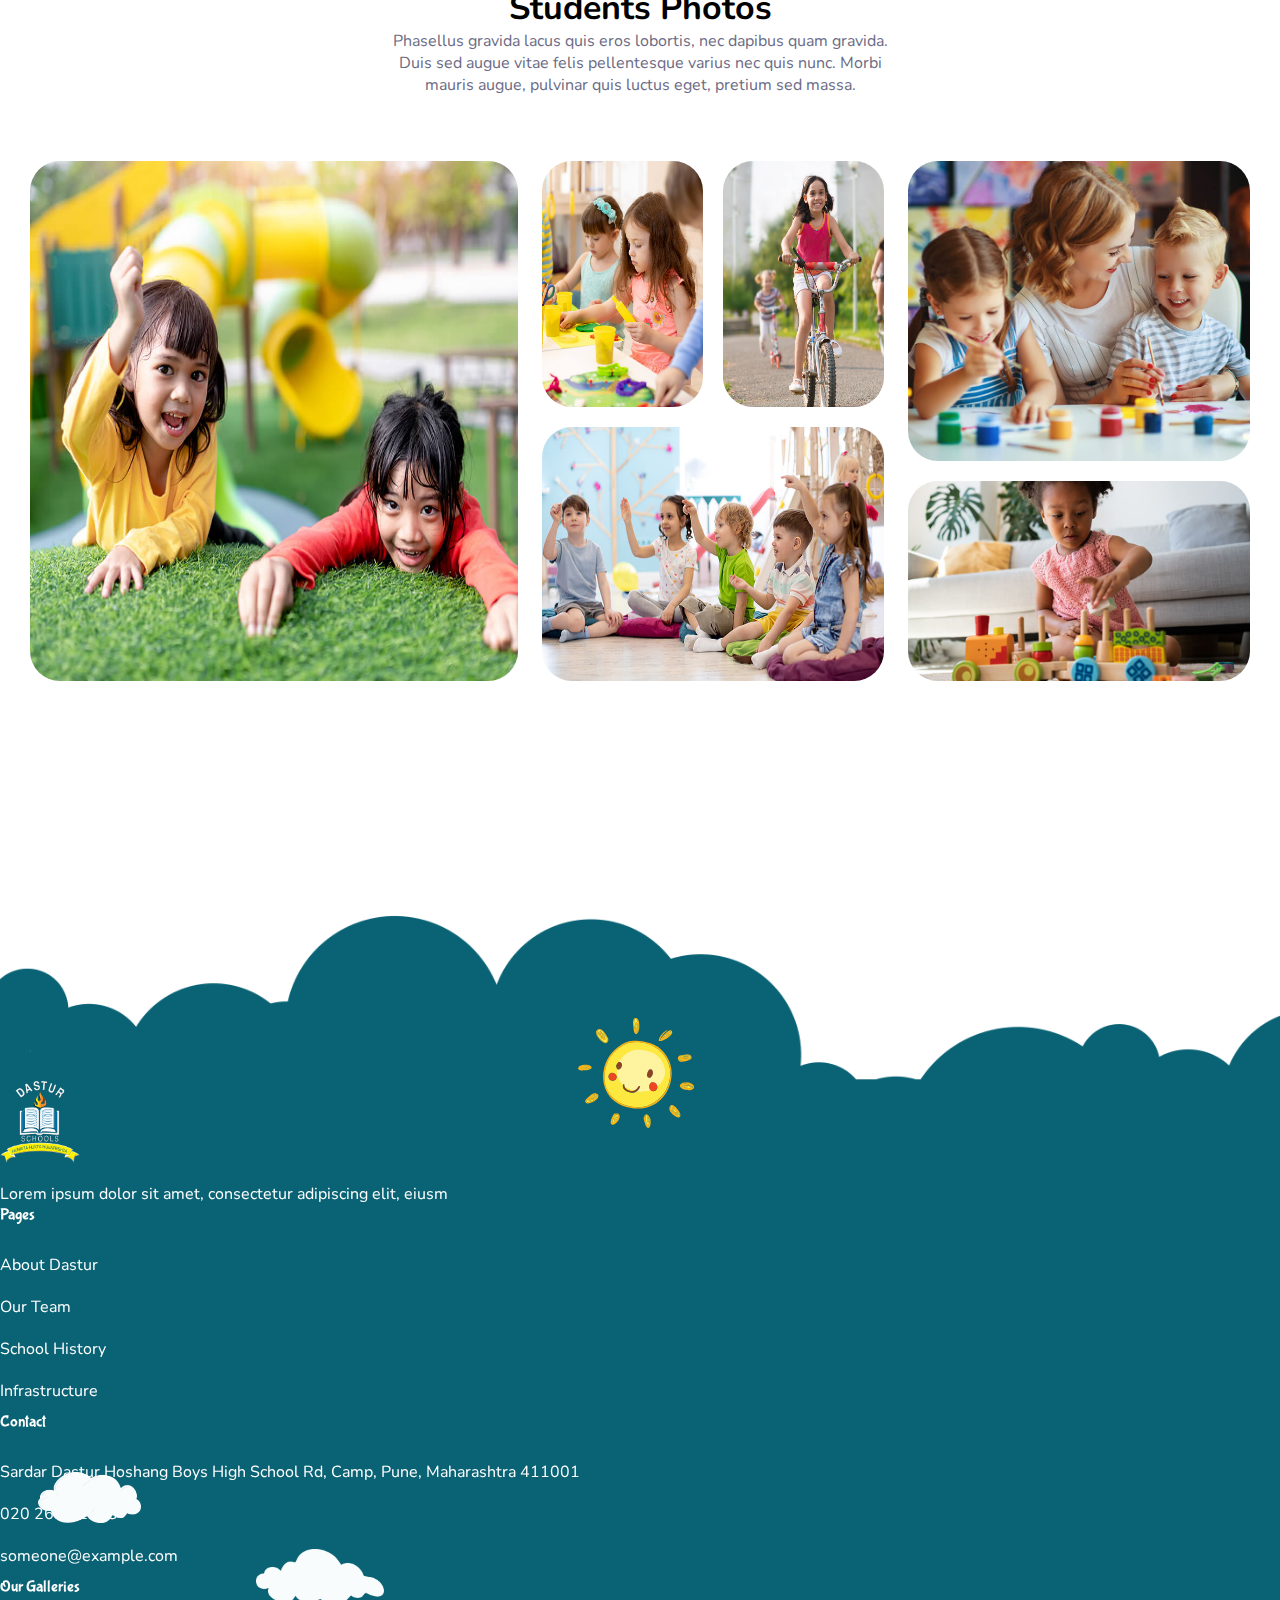
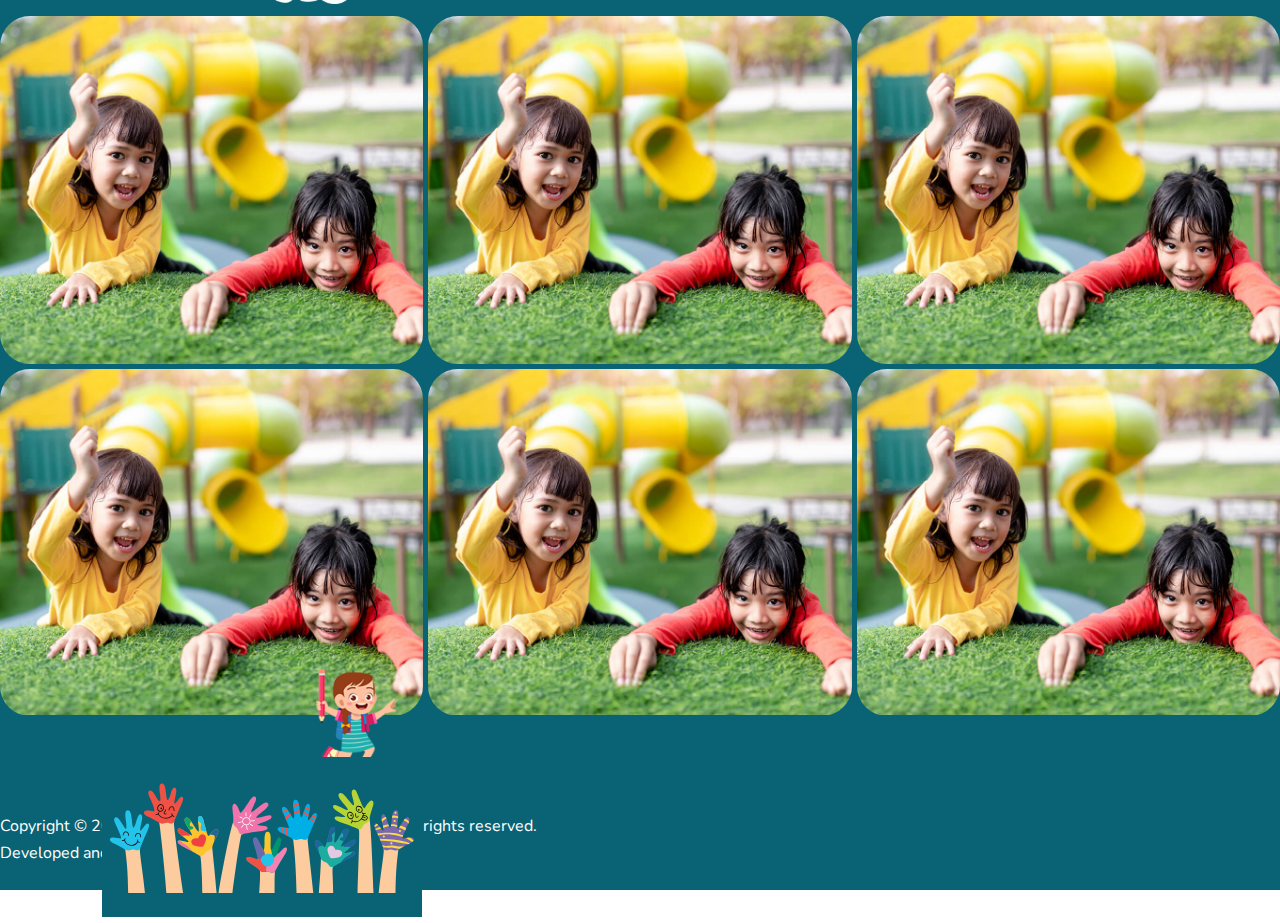
==== commit 3e23bafc: "dastur primary" ====
--- a/index.html
+++ b/index.html
@@ -9,21 +9,18 @@
     <link rel="stylesheet" href="https://cdn.jsdelivr.net/npm/bootstrap@5.2.3/dist/css/bootstrap.min.css" integrity="sha384-rbsA2VBKQhggwzxH7pPCaAqO46MgnOM80zW1RWuH61DGLwZJEdK2Kadq2F9CUG65" crossorigin="anonymous">
     <script src="https://cdn.jsdelivr.net/npm/bootstrap@5.2.3/dist/js/bootstrap.min.js" integrity="sha384-cuYeSxntonz0PPNlHhBs68uyIAVpIIOZZ5JqeqvYYIcEL727kskC66kF92t6Xl2V" crossorigin="anonymous"></script>
     <link rel="stylesheet" href="https://cdnjs.cloudflare.com/ajax/libs/font-awesome/6.4.2/css/all.min.css" integrity="sha512-z3gLpd7yknf1YoNbCzqRKc4qyor8gaKU1qmn+CShxbuBusANI9QpRohGBreCFkKxLhei6S9CQXFEbbKuqLg0DA==" crossorigin="anonymous" referrerpolicy="no-referrer" />
-      <!-- Link Swiper's CSS -->
-    <link rel="stylesheet" href="https://cdn.jsdelivr.net/npm/swiper@11/swiper-bundle.min.css" />
     <link rel="stylesheet" href="style.css">
     <title>Bai Najamai Nosherwan Dastur Primary & Nursery School</title>
 </head>
 <body>
-
-    <header>
+    <header id="header">
         <div class="header-inner">
-            <div class="upper-header d-flex justify-content-between align-items-center ">
+            <div class="upper-header">
                 <div class="logo">
-                    <img src="images/logo.png" alt="" style="width: 80px;">
-                    <span>Bai Najamai Nosherwan Dastur Primary & Nursery School</span>
-                </div>
-                <div class="d-flex gap-4">
+                    <img src="images/logo.png" alt="">
+                <p>Bai Najamai Nosherwan Dastur Primary & Nursery School</p>
+                </div>
+                <div class="upper-right-header">
                     <select name="websites" id="website-select">
                         <option value="">--Other School Website--</option>
                         <option value="trust"><a href="#">Sardar Dastur Schools Trust</a></option>
@@ -32,313 +29,657 @@
                         <option value="coed"><a href="#">Sardar Dastur Hormazdiar High School</a></option>
                         <option value="girls"><a href="#">The Sardar Dastur Nosherwan Girls' High School</a></option>
                         <option value="jr-college"><a href="#">Sardar Dastur Hormazdiar Junior College</a></option>
-                      </select>
-                    <a href="http://dasturonline.in/" class="common-btn">Online Payment</a>
-                </div>
-            </div>
-            <div class="lower-header">
-                <div class="lower-header-inner">
-                    
-                    <div class="navigation">
-                        <ul class="nav navbar-nav">
-                            <li><a href="index.html" class="active home">Home</a></li>
-                            <li class="about-li"><a href="#" class="about">About Us  </a>
-                              <div class="dropdown">
-                                  <ul>
-                                      <li><a href="school-history.html"><span class="fas fa-arrow-right"></span>School History</a></li>
-                                      <li><a href="principal's-desk.html"><span class="fas fa-arrow-right"></span>Principal's Desk</a></li>
-                                      <li><a href="school-motto.html"><span class="fas fa-arrow-right"></span>School Motto</a></li>
-                                      <li><a href="team.html"><span class="fas fa-arrow-right"></span>Our Team</a></li>
-                                  </ul>
-                                </div>
-                            </li>
-                            <li class="general-info-li"><a href="#" class="general-info">General Info </span>
-                              </a>
-                              <div class="dropdown">
-                                  <ul>
-                                      <li><a href="#"><span class="fas fa-arrow-right"></span>Transports</a></li>
-                                      <li><a href="#"><span class="fas fa-arrow-right"></span>School Hours</a></li>
-                                      <li><a href="#"><span class="fas fa-arrow-right"></span>School Song</a></li>
-                                      <li><a href="#"><span class="fas fa-arrow-right"></span>Holiday Calender</a></li>
-                                  </ul>
-                                </div>
-                            </li>
-                            <li class="infra-li"><a href="#" class="infrastructure">Infrastructure & Facilities </span>
-                              </a>
-                              <div class="dropdown">
-                                  <ul>
-                                      <li><a href="#"><span class="fas fa-arrow-right"></span>Infrastructure</a></li>
-                                      <li><a href="#"><span class="fas fa-arrow-right"></span>Computer Lab</a></li>
-                                      <li><a href="#"><span class="fas fa-arrow-right"></span>AV Room</a></li>
-                                      <li><a href="#"><span class="fas fa-arrow-right"></span>Mazda Hall</a></li>
-                                      <li><a href="#"><span class="fas fa-arrow-right"></span>Playground</a></li>
-                                      <li><a href="#"><span class="fas fa-arrow-right"></span>Library</a></li>
-                                      <li><a href="#"><span class="fas fa-arrow-right"></span>Counsellind and Guidance</a></li>
-                                      <li><a href="#"><span class="fas fa-arrow-right"></span>Insurance</a></li>
-                                  </ul>
-                                </div>
-                            </li>
-                            <li class="rules-li"><a href="#" class="rules">Rules </span>
-                            </a>
-                            <div class="dropdown">
-                                <ul>
-                                    <li><a href="#"><span class="fas fa-arrow-right"></span>Discipline</a></li>
-                                    <li><a href="#"><span class="fas fa-arrow-right"></span>School Uniform</a></li>
-                                    <li><a href="#"><span class="fas fa-arrow-right"></span>School Fees</a></li>
-                                    <li><a href="#"><span class="fas fa-arrow-right"></span>Leave of Absence</a></li>
-                                    <li><a href="#"><span class="fas fa-arrow-right"></span>Reccomendation to Parents</a></li>
-                                </ul>
-                              </div>
-                          </li>
-                            <li class="academics-li"><a href="#" class="academics">Academics </span>
-                            </a>
-                            <div class="dropdown">
-                                <ul>
-                                    <li><a href="#"><span class="fas fa-arrow-right"></span>Curriculum & Affiliation</a></li>
-                                    <li><a href="#"><span class="fas fa-arrow-right"></span>Evaluation & Promotion</a></li>
-                                </ul>
-                              </div>
-                          </li>
-                            <li><a href="#" class="co-curricular">Co-Curricular</a></li>
-                            <li class="statutory-li"><a href="#" class="statutory">Statutory Requirements </span>
-                            </a>
-                            <div class="dropdown">
-                                <ul>
-                                    <li><a href="#"><span class="fas fa-arrow-right"></span>PTA</a></li>
-                                    <li><a href="#"><span class="fas fa-arrow-right"></span>Transport Committee</a></li>
-                                    <li><a href="#"><span class="fas fa-arrow-right"></span>Internal Complaints Committee</a></li>
-                                </ul>
-                              </div>
-                            </li>
-                            <li><a href="gallery.html" class="gallery">Gallery</a></li>
-                            <li><a href="events.html" class="events">Events</a></li>
-                            <li><a href="#" class="careers">Career</a></li>
-                            <li><a href="contact.html" class="contact">Contact Us</a></li>
-                          </ul>
-                    </div>
+                    </select>
+                    <a href="#">Online Payment</a>
+                </div>
+            </div>
+            <div class="lower-header">                
+                <div class="navigation">
+                    <ul class="nav navbar-nav">
+                        <li class="nav-li"><a href="index.html" class="active">Home</a></li>
+                        <li class="nav-li"><a href="#" class="about">About Us  </a>
+                          <div class="dropdown">
+                              <ul>
+                                  <li><a href="school-history.html"><span class="fas fa-arrow-right"></span>School History</a></li>
+                                  <li><a href="principal-desk.html"><span class="fas fa-arrow-right"></span>Principal's Desk</a></li>
+                                  <li><a href="school-motto.html"><span class="fas fa-arrow-right"></span>School Motto</a></li>
+                                  <li><a href="team.html"><span class="fas fa-arrow-right"></span>Our Team</a></li>
+                              </ul>
+                            </div>
+                        </li>
+                        <li class="nav-li"><a href="#" class="general-info">General Info </span>
+                          </a>
+                          <div class="dropdown">
+                              <ul>
+                                  <li><a href="#"><span class="fas fa-arrow-right"></span>Transports</a></li>
+                                  <li><a href="#"><span class="fas fa-arrow-right"></span>School Hours</a></li>
+                                  <li><a href="#"><span class="fas fa-arrow-right"></span>School Song</a></li>
+                                  <li><a href="#"><span class="fas fa-arrow-right"></span>Holiday Calender</a></li>
+                              </ul>
+                            </div>
+                        </li>
+                        <li class="nav-li"><a href="#" class="infrastructure">Infrastructure & Facilities </span>
+                          </a>
+                          <div class="dropdown">
+                              <ul>
+                                  <li><a href="#"><span class="fas fa-arrow-right"></span>Infrastructure</a></li>
+                                  <li><a href="#"><span class="fas fa-arrow-right"></span>Computer Lab</a></li>
+                                  <li><a href="#"><span class="fas fa-arrow-right"></span>AV Room</a></li>
+                                  <li><a href="#"><span class="fas fa-arrow-right"></span>Mazda Hall</a></li>
+                                  <li><a href="#"><span class="fas fa-arrow-right"></span>Playground</a></li>
+                                  <li><a href="#"><span class="fas fa-arrow-right"></span>Library</a></li>
+                                  <li><a href="#"><span class="fas fa-arrow-right"></span>Counsellind and Guidance</a></li>
+                                  <li><a href="#"><span class="fas fa-arrow-right"></span>Insurance</a></li>
+                              </ul>
+                            </div>
+                        </li>
+                        <li class="nav-li"><a href="#" class="rules">Rules </span>
+                        </a>
+                        <div class="dropdown">
+                            <ul>
+                                <li><a href="#"><span class="fas fa-arrow-right"></span>Discipline</a></li>
+                                <li><a href="#"><span class="fas fa-arrow-right"></span>School Uniform</a></li>
+                                <li><a href="#"><span class="fas fa-arrow-right"></span>School Fees</a></li>
+                                <li><a href="#"><span class="fas fa-arrow-right"></span>Leave of Absence</a></li>
+                                <li><a href="#"><span class="fas fa-arrow-right"></span>Reccomendation to Parents</a></li>
+                            </ul>
+                          </div>
+                      </li>
+                        <li class="nav-li"><a href="#" class="academics">Academics </span>
+                        </a>
+                        <div class="dropdown">
+                            <ul>
+                                <li><a href="#"><span class="fas fa-arrow-right"></span>Curriculum & Affiliation</a></li>
+                                <li><a href="#"><span class="fas fa-arrow-right"></span>Evaluation & Promotion</a></li>
+                            </ul>
+                          </div>
+                      </li>
+                        <li class="nav-li"><a href="#" class="co-curricular">Co-Curricular</a></li>
+                        <li class="nav-li"><a href="#" class="statutory">Statutory Requirements </span>
+                        </a>
+                        <div class="dropdown">
+                            <ul>
+                                <li><a href="#"><span class="fas fa-arrow-right"></span>PTA</a></li>
+                                <li><a href="#"><span class="fas fa-arrow-right"></span>Transport Committee</a></li>
+                                <li><a href="#"><span class="fas fa-arrow-right"></span>Internal Complaints Committee</a></li>
+                            </ul>
+                          </div>
+                        </li>
+                        <li class="nav-li"><a href="gallery.html" class="gallery">Gallery</a></li>
+                        <li class="nav-li"><a href="events.html" class="events">Events</a></li>
+                        <li class="nav-li"><a href="#" class="careers">Career</a></li>
+                        <li class="nav-li"><a href="contact.html" class="contact">Contact Us</a></li>
+                      </ul>
                 </div>
             </div>
         </div>
     </header>
 
     <main class="site-content">
-        <div class="swiper mySwiper">
-            <div class="swiper-wrapper">
-              <div class="swiper-slide">
-                <img src="images/slider1.jpg" alt="">
+        <div id="carouselExample" class="carousel slide">
+            <div class="carousel-inner">
+              <div class="carousel-item active">
+                <img src="images/Slider-1.jpg" class="d-block w-100" alt="...">
+                <div class="slider-content">
+                    <h2>Learning With Fun</h2>
+                    <p>Center For Excellence</p>
+                    <a href="#" class="slider-btn">Know More</a>
+                </div>
               </div>
-              <div class="swiper-slide">
-                <img src="images/slider2.jpg" alt="" style="width: 100%;">
+              <div class="carousel-item">
+                <img src="images/Slider-2.jpg" class="d-block w-100" alt="...">
+                <div class="slider-content">
+                    <h2>Children Focused Education</h2>
+                    <p>Early Education</p>
+                    <a href="#" class="slider-btn">Know More</a>
+                </div>
               </div>
-            </div>
-            <div class="swiper-pagination"></div>
-          </div>
-<!-- 
-          <img src="images/blue-pattern.png" alt="" style="width: 100%; margin-top: 50px;">
-          <section class="feature-section p-5">
-            <div class="row p-5">
-                <div class="col-lg-3 col-md-3 col-sm-12 col-xl-3" style="width: 25%;">
-                    <a href="team.html">
-                        <div class="feature-div">
-                            <div class="feature-img">
-                                <img src="images/team.png" alt="">
-                            </div>
-                            <div class="feature-content">Our Team</div>
-                        </div>
-                    </a>
-                </div>
-                <div class="col-lg-3 col-md-3 col-sm-12 col-xl-3">
-                    <a href="#">
-                        <div class="feature-div">
-                            <div class="feature-img enroll">
-                                <img src="images/enrollment.png" alt="">
-                            </div>
-                            <div class="feature-content">Kids Enrollment</div>
-                        </div>
-                    </a>
-                </div>
-                <div class="col-lg-3 col-md-3 col-sm-12 col-xl-3">
-                    <a href="#">
-                        <div class="feature-div">
-                            <div class="feature-img calender">
-                                <img src="images/calender.png" alt="">
-                            </div>
-                            <div class="feature-content">Holiday Calender</div>
-                        </div>
-                    </a>
-                </div>
-                <div class="col-lg-3 col-md-3 col-sm-12 col-xl-3">
-                    <a href="school-history.html">
-                        <div class="feature-div">
-                            <div class="feature-img history">
-                                <img src="images/history.png" alt="">
-                            </div>
-                            <div class="feature-content">School History</div>
-                        </div>
-                    </a>
-                </div>
-            </div>
-          </section> -->
-
-          <section class="about-section">
-            <div class="main-shape-div">
-                <div class="shape1"></div>
-            </div>
-            <div class="main-shape-div">
-                <div class="shape2"></div>
-            </div>
-            <div class="heading-common">
-                <h2 class="head-title">About Us</h2>
-                <span></span>
-            </div>
-            <div class="row mt-5 p-5">
-                <div class="col-lg-4 col-md-4 col-xl-4 col-sm-12">
-                    <div class="about-img">
-                    <img src="images/school-primary-about.jpg" alt="primary-school-img">
-                    </div>
-                </div>
-                <div class="col-lg-1 col-md-1 col-xl-1 col-sm-12 d-flex">
-                    <div class="long-dash"></div>
-                </div>
-                <div class="col-lg-7 col-md-7 col-xl-7 col-sm-12">
-                    <p class="about-content">Bai Najamai Nosherwan Dastur Primary School is a recognized co-educational Primary School founded on 21st September 1953 and is a charitable minority institution under the CHARITABLE MINORITY TRUST. It admits pupils without any distinction of caste and creed, in classes from Pre-Nursery to Std. IV. The medium of instruction is English and Marathi is a compulsory subject in primary section. Students from Std. I onwards are also introduced to Computer Education. We encourage students to participate in various inter-school competitions as they play an important part in the child's education and helps to develop physical, moral, aesthetic and intellectual life. They are also encouraged to participate in extracurricular activities.</p>
-                </div>
-            </div>
-          </section>
-
-          <section class="photogallery-section">
-            <div class="heading-common">
-                <h2 class="head-title">Photo Gallery</h2>
-                <span></span>
-            </div>
-            <div class="row p-5">
-                <div class="col-lg-4 col-md-4 col-sm-12 col-xl-4">
-                    <div class="gallery-img-div">
-                        <img src="images/gallery1.jpg" alt="">
-                        <div class="gallery-image-overlay ">
-                            <div class="links">
-							    <a href="#"> <span class="fas fa-search"> </span> </a>
-						    </div>
-                        </div>
-                    </div>
-                </div>
-                <div class="col-lg-4 col-md-4 col-sm-12 col-xl-4">
-                    <div class="gallery-img-div">
-                        <img src="images/gallery1.jpg" alt="">
-                        <div class="gallery-image-overlay ">
-                            <div class="links">
-							    <a href="#"> <span class="fas fa-search"> </span> </a>
-						    </div>
-                        </div>
-                    </div>
-                </div>
-                <div class="col-lg-4 col-md-4 col-sm-12 col-xl-4">
-                    <div class="gallery-img-div">
-                        <img src="images/gallery1.jpg" alt="">
-                        <div class="gallery-image-overlay ">
-                            <div class="links">
-							    <a href="#"> <span class="fas fa-search"> </span> </a>
-						    </div>
-                        </div>
-                    </div>
-                </div>
-                <div class="col-lg-4 col-md-4 col-sm-12 col-xl-4">
-                    <div class="gallery-img-div">
-                        <img src="images/gallery1.jpg" alt="">
-                        <div class="gallery-image-overlay ">
-                            <div class="links">
-							    <a href="#"> <span class="fas fa-search"> </span> </a>
-						    </div>
-                        </div>
-                    </div>
-                </div>
-                <div class="col-lg-4 col-md-4 col-sm-12 col-xl-4">
-                    <div class="gallery-img-div">
-                        <img src="images/gallery1.jpg" alt="">
-                        <div class="gallery-image-overlay ">
-                            <div class="links">
-							    <a href="#"> <span class="fas fa-search"> </span> </a>
-						    </div>
-                        </div>
-                    </div>
-                </div>
-                <div class="col-lg-4 col-md-4 col-sm-12 col-xl-4">
-                    <div class="gallery-img-div">
-                        <img src="images/gallery1.jpg" alt="">
-                        <div class="gallery-image-overlay ">
-                            <div class="links">
-							    <a href="#"> <span class="fas fa-search"> </span> </a>
-						    </div>
-                        </div>
-                    </div>
-                </div>
-            </div>
-          </section>
+              <div class="carousel-item">
+                <img src="images/Slider-3.jpg" class="d-block w-100" alt="...">
+                <div class="slider-content">
+                    <h2>Learning With Fun</h2>
+                    <p>Center For Excellence</p>
+                    <a href="#" class="slider-btn">Know More</a>
+                </div>
+              </div>
+            </div>
+            <button class="carousel-control-prev" type="button" data-bs-target="#carouselExample" data-bs-slide="prev">
+              <span class="carousel-control-prev-icon" aria-hidden="true">
+                <svg xmlns="http://www.w3.org/2000/svg" xmlns:xlink="http://www.w3.org/1999/xlink" class="caro-rocket" x="0px" y="0px" viewBox="0 0 599.7 277" style="enable-background:new 0 0 599.7 277;" xml:space="preserve"><style type="text/css">	.rock-zero{fill:#FF6841;}	.rock-one{fill:#FFC1A7;}	.rock-two{fill:#E6EAEC;}	.rock-three{fill:#FF986D;}	.rock-four{fill:#0A6375;}	.rock-five{fill:#A9C1CC;}	.rock-six{fill:#AA532E;}</style><g>	<path class="rock-zero" d="M451.7,167.9c4.7-9.4,7.1-20.1,7.2-30.7c-0.1-2.1-0.3-4.2-0.6-6.3c-1.1-7.6-3.9-14.6-7.3-21.4   c-0.1-0.3-0.2-0.6,0.1-0.8c0.1-0.2,0.3-0.3,0.5-0.5c-0.1-0.3-0.1-0.7,0.3-1c0.5-0.3,1-0.5,1.5-0.8c0.2-0.2,0.5-0.3,0.8-0.4   c16.4-9.1,33-17.9,49.5-26.7c1.1-0.6,2.4,0.7,1.5,1.7c-7.9,9.3-15.9,18.6-24.1,27.7c6.2-2.3,12.4-4.7,18.7-6.7   c7.4-2.4,14.9-4.4,22.5-6.2c14.9-3.4,30.1-5.7,45.4-6.8c8.7-0.6,17.5-0.9,26.3-0.7c1.4,0,1.9,2,0.5,2.5   c-28.1,9.9-55.5,21.9-81.9,35.6c-6.6,3.4-13.2,6.9-19.7,10.4c13.4-1.3,26.7-2.1,40.1-1.6c14.3,0.6,28.5,2.2,42.5,5   c8,1.6,15.9,3.5,23.7,5.8c0.9,0.3,0.8,1.5-0.1,1.6c-28.1,5.2-56.7,8.7-85.2,10.4c-6.4,0.4-12.9,0.7-19.3,0.9   c18.8,7.8,36.5,18.1,52.6,30.7c1.1,0.9,0.1,2.5-1.2,2.4c-24.8-3.1-49.4-8.3-73.3-15.6c-6.7-2.1-13.4-4.3-20.1-6.6   C451.6,169.7,451.4,168.6,451.7,167.9z"></path>	<path class="rock-one" d="M201.4,76.8C201.4,76.8,201.4,76.8,201.4,76.8c2.4-10.8,8.8-20.5,15.3-29.2c6.8-9.1,14.4-17.4,23.4-24.3   c17-13,38.1-21.2,59.4-22.9c11.8-1,23.8-0.1,35.3,2.5c1.6,0.4,1.7,2.2,0.6,3.1c-16.7,14.1-29.3,32.7-36.9,53.2   c-1.9,5.1-3.3,10.3-4.5,15.6c0,0.2-0.1,0.5-0.1,0.7c-0.1,0.5-0.2,1.1-0.3,1.6c-0.4,2-3.5,1.4-3.1-0.6c0,0,0,0,0,0   c-22.9-2-46-1.9-68.9,0.4c-3.2,0.3-6.4,0.7-9.6,1.1c-3.4,0.4-6.7,1-10.1,1.1C200.6,79.1,200.1,77.2,201.4,76.8z"></path>	<path class="rock-one" d="M197.1,189.3c3.3,0.4,6.6,1.3,10,1.9c3.2,0.6,6.3,1.2,9.5,1.8c22.6,4.1,45.7,6.1,68.7,5.9c0,0,0,0,0,0   c-0.3-2,2.9-2.4,3.1-0.4c0.1,0.5,0.1,1.1,0.2,1.6c0.1,0.2,0.1,0.5,0.1,0.7c0.7,5.4,1.8,10.6,3.2,15.9c5.9,21,17.1,40.5,32.5,56   c1,1,0.7,2.8-0.9,3.1c-11.7,1.8-23.7,1.6-35.4-0.3c-21.2-3.5-41.5-13.2-57.4-27.6c-8.4-7.6-15.4-16.5-21.4-26.1   c-5.8-9.2-11.3-19.4-12.8-30.3c0,0-0.1,0-0.1,0C195.2,191.1,195.9,189.2,197.1,189.3z"></path>	<path class="rock-two" d="M8.8,142.4c-2.8-1.8-5.6-3.7-8.4-5.5c-1.3-0.9,0.9-3.5,2.3-2.7c21.7-15.1,45-28,69.2-38.7   c0.4-0.2,0.8-0.3,1.2-0.5c23.9-10.4,48.8-18.5,74.3-24.3c26.7-6,54-9.3,81.3-9.9c28.9-0.6,57.9,2,86.3,7.5   c28.2,5.5,55.8,13.8,82.2,25c3.2,1.3,6.3,2.7,9.5,4.2c0,0,0,0,0,0c0.1,0,0.2,0.1,0.3,0.1c0.1,0,0.1,0.1,0.1,0.2c0,0,0,0,0,0   c13,22.8,14.5,51.4,5.1,75.7c-2.7,6.8-6.2,13.3-10.5,19.3c-0.3,0.5-0.9,1.1-1.6,1.1c-0.3,0.4-0.8,0.7-1.2,0.8   c-25.8,8.2-52.4,13.9-79.2,17.3c-26.9,3.4-54.2,4.4-81.3,3c-27-1.3-54-5-80.4-10.9c-26.4-5.9-52.3-14-77.3-24.4   c-3.6-1.5-7.3-3.1-10.9-4.7C48.6,165.9,28.2,154.9,8.8,142.4z"></path>	<path class="rock-three" d="M297.1,125.3c9.3-21.7,38.9-28.6,57-13.4c6.3,5.3,10.2,12.1,12,19.5c1.2,4.5,1.6,9.3,0.9,14.3   c-2.7,21.4-24.2,35.2-44.9,30.5C299.8,171.1,288.2,146,297.1,125.3z"></path>	<path class="rock-circ" d="M158.4,119.1c12-28,50.2-36.9,73.6-17.3c8.1,6.8,13.2,15.7,15.4,25.1c1.5,5.8,2,12.1,1.2,18.5   c-3.4,27.6-31.3,45.5-58,39.4C161.9,178.2,146.9,145.8,158.4,119.1z"></path>	<g class="rock-dots">		<path class="rock-dots-sub" d="M159.1,99.4c-0.6-0.6-1.1-1.3-1.4-2.1c-0.1-0.4-0.2-0.8-0.2-1.2c-0.1-0.9,0.1-1.7,0.5-2.5    c0.3-0.6,0.7-1.1,1.2-1.5c0.4-0.5,1-0.8,1.6-1c0.6-0.2,1.2-0.3,1.8-0.2c0.7,0,1.3,0.1,1.9,0.5c0.4,0.2,0.7,0.5,1.1,0.7    c0.6,0.6,1.1,1.3,1.4,2.1c0.1,0.4,0.2,0.8,0.2,1.2c0.1,0.9-0.1,1.7-0.5,2.5c-0.3,0.6-0.7,1.1-1.2,1.5c-0.4,0.5-1,0.8-1.6,1    c-0.6,0.2-1.2,0.3-1.8,0.2c-0.7,0-1.3-0.1-1.9-0.5C159.8,99.9,159.5,99.7,159.1,99.4z"></path>		<path class="rock-dots-sub" d="M147.5,106.6c1-2.1,3.9-3.2,6-2c2.1,1.2,3.1,3.7,2,6c-1,2.1-3.9,3.2-6,2C147.4,111.4,146.4,108.8,147.5,106.6    z"></path>		<path class="rock-dots-sub" d="M141,130.6c-0.6-0.5-1-1.2-1.3-2c-0.1-0.4-0.2-0.8-0.2-1.2c-0.1-0.8,0.1-1.6,0.5-2.4c0.3-0.6,0.6-1.1,1.2-1.4    c0.4-0.4,0.9-0.7,1.5-0.9c0.6-0.2,1.2-0.3,1.8-0.2c0.6,0,1.2,0.1,1.8,0.4c0.3,0.2,0.7,0.5,1,0.7c0.6,0.5,1,1.2,1.3,2    c0.1,0.4,0.2,0.8,0.2,1.2c0.1,0.8-0.1,1.6-0.5,2.4c-0.3,0.6-0.6,1.1-1.2,1.4c-0.4,0.4-0.9,0.7-1.5,0.9c-0.6,0.2-1.2,0.3-1.8,0.2    c-0.6,0-1.2-0.1-1.8-0.4C141.6,131,141.3,130.8,141,130.6z"></path>		<path class="rock-dots-sub" d="M141.1,149.3c-0.6-0.5-1-1.1-1.2-1.8c-0.1-0.4-0.1-0.7-0.2-1.1c-0.1-0.8,0.1-1.5,0.4-2.2    c0.2-0.5,0.6-1,1.1-1.3c0.4-0.4,0.9-0.7,1.4-0.9c0.5-0.2,1.1-0.3,1.6-0.2c0.6,0,1.1,0.1,1.7,0.4l1,0.7c0.6,0.5,1,1.1,1.2,1.8    c0.1,0.4,0.1,0.7,0.2,1.1c0.1,0.8-0.1,1.5-0.4,2.2c-0.2,0.5-0.6,1-1.1,1.3c-0.4,0.4-0.9,0.7-1.4,0.9c-0.5,0.2-1.1,0.3-1.6,0.2    c-0.6,0-1.1-0.1-1.7-0.4L141.1,149.3z"></path>		<path class="rock-dots-sub" d="M148.6,165.2c-0.6-0.5-1-1.1-1.2-1.9c-0.1-0.4-0.1-0.7-0.2-1.1c-0.1-0.8,0.1-1.5,0.5-2.3    c0.2-0.6,0.6-1,1.1-1.4c0.4-0.4,0.9-0.7,1.4-0.9c0.5-0.2,1.1-0.3,1.7-0.2c0.6,0,1.2,0.1,1.7,0.4c0.3,0.2,0.7,0.4,1,0.7    c0.6,0.5,1,1.1,1.2,1.9c0.1,0.4,0.1,0.7,0.2,1.1c0.1,0.8-0.1,1.5-0.5,2.3c-0.3,0.6-0.6,1-1.1,1.4c-0.4,0.4-0.9,0.7-1.4,0.9    c-0.5,0.2-1.1,0.3-1.7,0.2c-0.6,0-1.2-0.1-1.7-0.4C149.3,165.7,148.9,165.4,148.6,165.2z"></path>		<path class="rock-dots-sub" d="M178.8,89.7c-0.6-0.6-1.1-1.2-1.3-2l-0.2-1.2c-0.1-0.9,0.1-1.7,0.5-2.4c0.3-0.6,0.7-1.1,1.2-1.5    c0.4-0.4,0.9-0.7,1.6-0.9c0.6-0.2,1.2-0.3,1.8-0.2c0.6,0,1.2,0.1,1.8,0.4c0.4,0.2,0.7,0.5,1.1,0.7c0.6,0.6,1.1,1.2,1.3,2    c0.1,0.4,0.2,0.8,0.2,1.2c0.1,0.9-0.1,1.7-0.5,2.4c-0.3,0.6-0.7,1.1-1.2,1.5c-0.4,0.4-0.9,0.7-1.6,0.9c-0.6,0.2-1.2,0.3-1.8,0.2    c-0.6,0-1.2-0.1-1.8-0.4C179.5,90.2,179.2,90,178.8,89.7z"></path>		<path class="rock-dots-sub" d="M199.3,84.9c-0.6-0.5-1-1.2-1.2-1.9c-0.1-0.4-0.1-0.7-0.2-1.1c-0.1-0.8,0.1-1.6,0.5-2.3    c0.3-0.6,0.6-1,1.1-1.4c0.4-0.4,0.9-0.7,1.5-0.9c0.6-0.2,1.1-0.3,1.7-0.2c0.6,0,1.2,0.1,1.7,0.4c0.3,0.2,0.7,0.4,1,0.7    c0.6,0.5,1,1.2,1.2,1.9c0.1,0.4,0.1,0.7,0.2,1.1c0.1,0.8-0.1,1.6-0.5,2.3c-0.3,0.6-0.6,1-1.1,1.4c-0.4,0.4-0.9,0.7-1.5,0.9    c-0.6,0.2-1.1,0.3-1.7,0.2c-0.6,0-1.2-0.1-1.7-0.4C199.9,85.3,199.6,85.1,199.3,84.9z"></path>		<path class="rock-dots-sub" d="M219.1,91.2c-0.6-0.5-1-1.1-1.2-1.9l-0.2-1.1c-0.1-0.8,0.1-1.5,0.4-2.2c0.2-0.5,0.6-1,1.1-1.3    c0.4-0.4,0.9-0.7,1.4-0.9c0.5-0.2,1.1-0.3,1.7-0.2c0.6,0,1.1,0.1,1.7,0.4c0.3,0.2,0.6,0.4,1,0.7c0.6,0.5,1,1.1,1.2,1.9    c0.1,0.4,0.1,0.7,0.2,1.1c0.1,0.8-0.1,1.5-0.4,2.2c-0.2,0.5-0.6,1-1.1,1.3c-0.4,0.4-0.9,0.7-1.4,0.9c-0.5,0.2-1.1,0.3-1.7,0.2    c-0.6,0-1.1-0.1-1.7-0.4C219.7,91.7,219.4,91.4,219.1,91.2z"></path>		<path class="rock-dots-sub" d="M236.3,98.8C236.3,98.8,236.3,98.8,236.3,98.8c-0.4-0.5-0.6-1.1-0.7-1.7c-0.2-0.6-0.2-1.2,0-1.8    c0.1-0.4,0.3-0.8,0.4-1.2c0.3-0.6,0.7-1.1,1.2-1.4c0.3-0.3,0.6-0.5,1-0.7c0.5-0.3,1.1-0.5,1.7-0.5c0.4,0,0.8,0,1.2,0.1    c0.8,0.2,1.6,0.5,2.2,1.1c0,0,0,0,0,0c0.6,0.6,1,1.2,1.3,2c0.1,0.4,0.2,0.8,0.2,1.2c0.1,0.8-0.1,1.6-0.5,2.4    c-0.3,0.6-0.7,1.1-1.2,1.4c-0.4,0.4-0.9,0.7-1.5,0.9c-0.6,0.2-1.2,0.3-1.8,0.2c-0.6,0-1.2-0.1-1.8-0.4    C237.4,100.1,236.7,99.5,236.3,98.8z"></path>		<path class="rock-dots-sub" d="M251.9,112.2C251.9,112.1,251.9,112.1,251.9,112.2c-0.4-0.5-0.6-1.1-0.7-1.7c-0.2-0.6-0.2-1.2,0-1.8    c0.1-0.4,0.3-0.8,0.4-1.2c0.3-0.6,0.7-1.1,1.2-1.4c0.3-0.3,0.6-0.5,1-0.7c0.5-0.3,1.1-0.5,1.7-0.5c0.4,0,0.8,0,1.2,0.1    c0.8,0.2,1.6,0.5,2.2,1.1c0,0,0,0,0,0c0.6,0.6,1.1,1.2,1.3,2c0.1,0.4,0.2,0.8,0.2,1.2c0.1,0.8-0.1,1.6-0.5,2.4    c-0.3,0.6-0.7,1.1-1.2,1.4c-0.4,0.4-0.9,0.7-1.5,0.9c-0.6,0.2-1.2,0.3-1.8,0.2c-0.6,0-1.2-0.1-1.8-0.4    C253,113.4,252.4,112.9,251.9,112.2z"></path>		<path class="rock-dots-sub" d="M259.6,130.5c-0.6-0.6-1.1-1.2-1.3-2c-0.1-0.4-0.2-0.8-0.2-1.2c-0.1-0.9,0.1-1.7,0.5-2.4    c0.3-0.6,0.7-1.1,1.2-1.5c0.4-0.4,1-0.8,1.6-0.9c0.6-0.2,1.2-0.3,1.8-0.2c0.6,0,1.2,0.1,1.8,0.4c0.4,0.2,0.7,0.5,1.1,0.7    c0.6,0.6,1.1,1.2,1.3,2c0.1,0.4,0.2,0.8,0.2,1.2c0.1,0.9-0.1,1.7-0.5,2.4c-0.3,0.6-0.7,1.1-1.2,1.5c-0.4,0.4-1,0.8-1.6,0.9    c-0.6,0.2-1.2,0.3-1.8,0.2c-0.6,0-1.2-0.1-1.8-0.4C260.3,131,260,130.7,259.6,130.5z"></path>		<path class="rock-dots-sub" d="M259.3,150c-0.6-0.6-1.1-1.2-1.3-2l-0.2-1.2c-0.1-0.9,0.1-1.7,0.5-2.4c0.3-0.6,0.7-1.1,1.2-1.5    c0.4-0.4,1-0.8,1.6-0.9c0.6-0.2,1.2-0.3,1.8-0.2c0.6,0,1.2,0.1,1.8,0.4l1.1,0.7c0.6,0.6,1.1,1.2,1.3,2c0.1,0.4,0.2,0.8,0.2,1.2    c0.1,0.9-0.1,1.7-0.5,2.4c-0.3,0.6-0.7,1.1-1.2,1.5c-0.4,0.4-1,0.8-1.6,0.9c-0.6,0.2-1.2,0.3-1.8,0.2c-0.6,0-1.2-0.1-1.8-0.4    C260,150.4,259.7,150.2,259.3,150z"></path>		<path class="rock-dots-sub" d="M252.3,167c-0.6-0.6-1.1-1.2-1.3-2c-0.1-0.4-0.2-0.8-0.2-1.2c-0.1-0.9,0.1-1.7,0.5-2.4    c0.3-0.6,0.7-1.1,1.2-1.5c0.4-0.4,1-0.8,1.6-0.9c0.6-0.2,1.2-0.3,1.8-0.2c0.6,0,1.3,0.1,1.8,0.4c0.4,0.2,0.7,0.5,1.1,0.7    c0.6,0.6,1.1,1.2,1.3,2c0.1,0.4,0.2,0.8,0.2,1.2c0.1,0.9-0.1,1.7-0.5,2.4c-0.3,0.6-0.7,1.1-1.2,1.5c-0.4,0.4-1,0.8-1.6,0.9    c-0.6,0.2-1.2,0.3-1.8,0.2c-0.6,0-1.3-0.1-1.8-0.4C253,167.5,252.6,167.2,252.3,167z"></path>		<path class="rock-dots-sub" d="M239.4,181.4c-0.6-0.6-1.1-1.3-1.4-2.1c-0.1-0.4-0.2-0.8-0.2-1.2c-0.1-0.9,0.1-1.7,0.5-2.5    c0.3-0.6,0.7-1.1,1.2-1.5c0.4-0.4,1-0.8,1.6-0.9c0.6-0.2,1.2-0.3,1.8-0.2c0.6,0,1.3,0.1,1.9,0.5c0.4,0.2,0.7,0.5,1.1,0.7    c0.6,0.6,1.1,1.3,1.4,2.1c0.1,0.4,0.2,0.8,0.2,1.2c0.1,0.9-0.1,1.7-0.5,2.5c-0.3,0.6-0.7,1.1-1.2,1.5c-0.4,0.4-1,0.8-1.6,0.9    c-0.6,0.2-1.2,0.3-1.8,0.2c-0.6,0-1.3-0.1-1.9-0.5C240.2,181.8,239.8,181.6,239.4,181.4z"></path>		<path class="rock-dots-sub" d="M222.7,190c-0.6-0.6-1.1-1.2-1.3-2c-0.1-0.4-0.2-0.8-0.2-1.2c-0.1-0.9,0.1-1.7,0.5-2.5    c0.3-0.6,0.7-1.1,1.2-1.5c0.4-0.4,1-0.8,1.6-0.9c0.6-0.2,1.2-0.3,1.8-0.2c0.6,0,1.3,0.1,1.8,0.5c0.4,0.2,0.7,0.5,1.1,0.7    c0.6,0.6,1.1,1.2,1.3,2c0.1,0.4,0.2,0.8,0.2,1.2c0.1,0.9-0.1,1.7-0.5,2.5c-0.3,0.6-0.7,1.1-1.2,1.5c-0.4,0.4-1,0.8-1.6,0.9    c-0.6,0.2-1.2,0.3-1.8,0.2c-0.6,0-1.3-0.1-1.8-0.5C223.4,190.5,223,190.3,222.7,190z"></path>		<path class="rock-dots-sub" d="M201.8,196.6c-0.6-0.6-1.1-1.2-1.3-2c-0.1-0.4-0.2-0.8-0.2-1.2c-0.1-0.9,0.1-1.7,0.5-2.4    c0.3-0.6,0.7-1.1,1.2-1.5c0.4-0.4,1-0.8,1.6-0.9c0.6-0.2,1.2-0.3,1.8-0.2c0.6,0,1.2,0.1,1.8,0.4c0.4,0.2,0.7,0.5,1.1,0.7    c0.6,0.6,1.1,1.2,1.3,2c0.1,0.4,0.2,0.8,0.2,1.2c0.1,0.9-0.1,1.7-0.5,2.4c-0.3,0.6-0.7,1.1-1.2,1.5c-0.4,0.4-1,0.8-1.6,0.9    c-0.6,0.2-1.2,0.3-1.8,0.2c-0.6,0-1.2-0.1-1.8-0.4C202.5,197.1,202.1,196.9,201.8,196.6z"></path>		<path class="rock-dots-sub" d="M183.5,194.2c-0.6-0.6-1.1-1.3-1.4-2.1c-0.1-0.4-0.2-0.8-0.2-1.2c-0.1-0.9,0.1-1.7,0.5-2.5    c0.3-0.6,0.7-1.1,1.2-1.5c0.4-0.5,1-0.8,1.6-0.9c0.6-0.2,1.2-0.3,1.8-0.2c0.7,0,1.3,0.1,1.9,0.5c0.4,0.2,0.7,0.5,1.1,0.7    c0.6,0.6,1.1,1.3,1.4,2.1c0.1,0.4,0.2,0.8,0.2,1.2c0.1,0.9-0.1,1.7-0.5,2.5c-0.3,0.6-0.7,1.1-1.2,1.5c-0.4,0.5-1,0.8-1.6,0.9    c-0.6,0.2-1.2,0.3-1.8,0.2c-0.7,0-1.3-0.1-1.9-0.5L183.5,194.2z"></path>		<path class="rock-dots-sub" d="M164.5,185.8c-0.6-0.5-1-1.2-1.3-2c-0.1-0.4-0.2-0.8-0.2-1.2c-0.1-0.8,0.1-1.6,0.5-2.4    c0.3-0.6,0.6-1.1,1.1-1.4c0.4-0.4,0.9-0.7,1.5-0.9c0.6-0.2,1.2-0.3,1.8-0.2c0.6,0,1.2,0.1,1.8,0.4c0.3,0.2,0.7,0.5,1,0.7    c0.6,0.5,1,1.2,1.3,2c0.1,0.4,0.2,0.8,0.2,1.2c0.1,0.8-0.1,1.6-0.5,2.4c-0.3,0.6-0.6,1.1-1.1,1.4c-0.4,0.4-0.9,0.7-1.5,0.9    c-0.6,0.2-1.2,0.3-1.8,0.2c-0.6,0-1.2-0.1-1.8-0.4C165.2,186.3,164.8,186.1,164.5,185.8z"></path>	</g>	<path class="rock-four" d="M69.7,175.3c4.1-4.3,7.6-9.2,10.3-14.7C90.7,139,87.2,113.9,73,95c-0.4,0.2-0.8,0.3-1.2,0.5   c-24.2,10.6-47.5,23.6-69.2,38.7c-1.4-0.9-3.6,1.8-2.3,2.7c2.8,1.9,5.6,3.7,8.4,5.5C28.2,154.9,48.6,165.9,69.7,175.3z"></path>	<path class="rock-one" d="M396.9,197.9c-0.5-0.2-1-0.5-1.5-0.7c-0.2-0.1-0.3-0.2-0.4-0.4c-0.4-0.6,0.1-1.6,0.5-2   c18.1-21.7,24.1-51.6,16.1-78.4c-2.1-6.9-5-13.6-8.8-19.7c-0.5-0.8,0.5-2.2,1.5-2.7c8.7-9.2,34.7-18.3,35.3-17.4   c9.7,14.1,16.2,30.5,18.9,47.6c2.9,18.4,1.1,37.3-4.7,55.1c-3.4,10.4-8.3,20.3-14.4,29.4c-0.2,0.3-0.5,0.6-0.8,0.9   c-0.5,0.8-1.3,1.6-1.9,1.6C422.4,211.1,408.4,206.4,396.9,197.9z"></path>	<path class="rock-six" d="M290.4,146.5c-1.8-10.3,0.9-20.9,6.7-29.5c5.4-8,25.4-26.8,51.2-13.6c16.6,8.4,27.1,29.1,22.5,47.1   c-4.8,18.5-23.3,31.7-42.3,30.6C309.8,180,293.6,164.7,290.4,146.5z M322.3,171.1c14.3,4.2,30.7-3.3,37.8-16.3   c7.7-14,3.4-31.9-9.1-41.6c-11.3-8.8-26.5-7.8-38.1-0.7c-2.2,1.5-4.3,3.3-6.1,5.4c-4.8,5.6-8.1,12.9-8.4,20.4   C297.6,153,308.3,167,322.3,171.1z"></path></g></svg>
+              </span>
+            </button>
+            <button class="carousel-control-next" type="button" data-bs-target="#carouselExample" data-bs-slide="next">
+              <span class="carousel-control-next-icon" aria-hidden="true">
+                <svg xmlns="http://www.w3.org/2000/svg" xmlns:xlink="http://www.w3.org/1999/xlink" id="Layer_1" x="0px" y="0px" viewBox="0 0 599.7 277" style="enable-background:new 0 0 599.7 277;" xml:space="preserve"><style type="text/css">	.rock-zero{fill:#FF6841;}	.rock-one{fill:#FFC1A7;}	.rock-two{fill:#E6EAEC;}	.rock-three{fill:#FF986D;}	.rock-four{fill:#0A6375;}	.rock-five{fill:#AA532E;}</style><g>	<path class="rock-zero" d="M148,167.9c-4.7-9.4-7.1-20.1-7.2-30.7c0.1-2.1,0.3-4.2,0.6-6.3c1.1-7.6,3.9-14.6,7.3-21.4  c0.1-0.3,0.2-0.6-0.1-0.8c-0.1-0.2-0.3-0.3-0.5-0.5c0.1-0.3,0.1-0.7-0.3-1c-0.5-0.3-1-0.5-1.5-0.8c-0.2-0.2-0.5-0.3-0.8-0.4  c-16.4-9.1-33-17.9-49.5-26.7c-1.1-0.6-2.4,0.7-1.5,1.7c7.9,9.3,15.9,18.6,24.1,27.7c-6.2-2.3-12.4-4.7-18.7-6.7  c-7.4-2.4-14.9-4.4-22.5-6.2C62.5,92.4,47.3,90.1,32,89c-8.7-0.6-17.5-0.9-26.3-0.7c-1.4,0-1.9,2-0.5,2.5  c28.1,9.9,55.5,21.9,81.9,35.6c6.6,3.4,13.2,6.9,19.7,10.4c-13.4-1.3-26.7-2.1-40.1-1.6c-14.3,0.6-28.5,2.2-42.5,5  c-8,1.6-15.9,3.5-23.7,5.8c-0.9,0.3-0.8,1.5,0.1,1.6c28.1,5.2,56.7,8.7,85.2,10.4c6.4,0.4,12.9,0.7,19.3,0.9  c-18.8,7.8-36.5,18.1-52.6,30.7c-1.1,0.9-0.1,2.5,1.2,2.4c24.8-3.1,49.4-8.3,73.3-15.6c6.7-2.1,13.4-4.3,20.1-6.6  C148.1,169.7,148.3,168.6,148,167.9z"></path>	<path class="rock-one" d="M398.3,76.8L398.3,76.8c-2.4-10.8-8.8-20.5-15.3-29.2c-6.8-9.1-14.4-17.4-23.4-24.3  c-17-13-38.1-21.2-59.4-22.9c-11.8-1-23.8-0.1-35.3,2.5c-1.6,0.4-1.7,2.2-0.6,3.1c16.7,14.1,29.3,32.7,36.9,53.2  c1.9,5.1,3.3,10.3,4.5,15.6c0,0.2,0.1,0.5,0.1,0.7c0.1,0.5,0.2,1.1,0.3,1.6c0.4,2,3.5,1.4,3.1-0.6l0,0c22.9-2,46-1.9,68.9,0.4  c3.2,0.3,6.4,0.7,9.6,1.1c3.4,0.4,6.7,1,10.1,1.1C399.1,79.1,399.6,77.2,398.3,76.8z"></path>	<path class="rock-one" d="M402.6,189.3c-3.3,0.4-6.6,1.3-10,1.9c-3.2,0.6-6.3,1.2-9.5,1.8c-22.6,4.1-45.7,6.1-68.7,5.9l0,0  c0.3-2-2.9-2.4-3.1-0.4c-0.1,0.5-0.1,1.1-0.2,1.6c-0.1,0.2-0.1,0.5-0.1,0.7c-0.7,5.4-1.8,10.6-3.2,15.9c-5.9,21-17.1,40.5-32.5,56  c-1,1-0.7,2.8,0.9,3.1c11.7,1.8,23.7,1.6,35.4-0.3c21.2-3.5,41.5-13.2,57.4-27.6c8.4-7.6,15.4-16.5,21.4-26.1  c5.8-9.2,11.3-19.4,12.8-30.3h0.1C404.5,191.1,403.8,189.2,402.6,189.3z"></path>	<path class="rock-two" d="M590.9,142.4c2.8-1.8,5.6-3.7,8.4-5.5c1.3-0.9-0.9-3.5-2.3-2.7c-21.7-15.1-45-28-69.2-38.7  c-0.4-0.2-0.8-0.3-1.2-0.5c-23.9-10.4-48.8-18.5-74.3-24.3c-26.7-6-54-9.3-81.3-9.9c-28.9-0.6-57.9,2-86.3,7.5  c-28.2,5.5-55.8,13.8-82.2,25c-3.2,1.3-6.3,2.7-9.5,4.2l0,0c-0.1,0-0.2,0.1-0.3,0.1c-0.1,0-0.1,0.1-0.1,0.2l0,0  c-13,22.8-14.5,51.4-5.1,75.7c2.7,6.8,6.2,13.3,10.5,19.3c0.3,0.5,0.9,1.1,1.6,1.1c0.3,0.4,0.8,0.7,1.2,0.8  c25.8,8.2,52.4,13.9,79.2,17.3c26.9,3.4,54.2,4.4,81.3,3c27-1.3,54-5,80.4-10.9c26.4-5.9,52.3-14,77.3-24.4  c3.6-1.5,7.3-3.1,10.9-4.7C551.1,165.9,571.5,154.9,590.9,142.4z"></path>	<path class="rock-three" d="M302.6,125.3c-9.3-21.7-38.9-28.6-57-13.4c-6.3,5.3-10.2,12.1-12,19.5c-1.2,4.5-1.6,9.3-0.9,14.3  c2.7,21.4,24.2,35.2,44.9,30.5C299.9,171.1,311.5,146,302.6,125.3z"></path>	<path class="rock-circ" d="M441.3,119.1c-12-28-50.2-36.9-73.6-17.3c-8.1,6.8-13.2,15.7-15.4,25.1c-1.5,5.8-2,12.1-1.2,18.5  c3.4,27.6,31.3,45.5,58,39.4C437.8,178.2,452.8,145.8,441.3,119.1z"></path>	<g class="rock-dots">		<path class="rock-dots-sub" d="M440.6,99.4c0.6-0.6,1.1-1.3,1.4-2.1c0.1-0.4,0.2-0.8,0.2-1.2c0.1-0.9-0.1-1.7-0.5-2.5c-0.3-0.6-0.7-1.1-1.2-1.5   c-0.4-0.5-1-0.8-1.6-1s-1.2-0.3-1.8-0.2c-0.7,0-1.3,0.1-1.9,0.5c-0.4,0.2-0.7,0.5-1.1,0.7c-0.6,0.6-1.1,1.3-1.4,2.1   c-0.1,0.4-0.2,0.8-0.2,1.2c-0.1,0.9,0.1,1.7,0.5,2.5c0.3,0.6,0.7,1.1,1.2,1.5c0.4,0.5,1,0.8,1.6,1s1.2,0.3,1.8,0.2   c0.7,0,1.3-0.1,1.9-0.5C439.9,99.9,440.2,99.7,440.6,99.4z"></path>		<path class="rock-dots-sub" d="M452.2,106.6c-1-2.1-3.9-3.2-6-2s-3.1,3.7-2,6c1,2.1,3.9,3.2,6,2S453.3,108.8,452.2,106.6z"></path>		<path class="rock-dots-sub" d="M458.7,130.6c0.6-0.5,1-1.2,1.3-2c0.1-0.4,0.2-0.8,0.2-1.2c0.1-0.8-0.1-1.6-0.5-2.4c-0.3-0.6-0.6-1.1-1.2-1.4   c-0.4-0.4-0.9-0.7-1.5-0.9c-0.6-0.2-1.2-0.3-1.8-0.2c-0.6,0-1.2,0.1-1.8,0.4c-0.3,0.2-0.7,0.5-1,0.7c-0.6,0.5-1,1.2-1.3,2   c-0.1,0.4-0.2,0.8-0.2,1.2c-0.1,0.8,0.1,1.6,0.5,2.4c0.3,0.6,0.6,1.1,1.2,1.4c0.4,0.4,0.9,0.7,1.5,0.9s1.2,0.3,1.8,0.2   c0.6,0,1.2-0.1,1.8-0.4C458.1,131,458.4,130.8,458.7,130.6z"></path>		<path class="rock-dots-sub" d="M458.6,149.3c0.6-0.5,1-1.1,1.2-1.8c0.1-0.4,0.1-0.7,0.2-1.1c0.1-0.8-0.1-1.5-0.4-2.2c-0.2-0.5-0.6-1-1.1-1.3   c-0.4-0.4-0.9-0.7-1.4-0.9s-1.1-0.3-1.6-0.2c-0.6,0-1.1,0.1-1.7,0.4l-1,0.7c-0.6,0.5-1,1.1-1.2,1.8c-0.1,0.4-0.1,0.7-0.2,1.1   c-0.1,0.8,0.1,1.5,0.4,2.2c0.2,0.5,0.6,1,1.1,1.3c0.4,0.4,0.9,0.7,1.4,0.9s1.1,0.3,1.6,0.2c0.6,0,1.1-0.1,1.7-0.4L458.6,149.3z"></path>		<path class="rock-dots-sub" d="M451.1,165.2c0.6-0.5,1-1.1,1.2-1.9c0.1-0.4,0.1-0.7,0.2-1.1c0.1-0.8-0.1-1.5-0.5-2.3c-0.2-0.6-0.6-1-1.1-1.4   c-0.4-0.4-0.9-0.7-1.4-0.9s-1.1-0.3-1.7-0.2c-0.6,0-1.2,0.1-1.7,0.4c-0.3,0.2-0.7,0.4-1,0.7c-0.6,0.5-1,1.1-1.2,1.9   c-0.1,0.4-0.1,0.7-0.2,1.1c-0.1,0.8,0.1,1.5,0.5,2.3c0.3,0.6,0.6,1,1.1,1.4c0.4,0.4,0.9,0.7,1.4,0.9s1.1,0.3,1.7,0.2   c0.6,0,1.2-0.1,1.7-0.4C450.4,165.7,450.8,165.4,451.1,165.2z"></path>		<path class="rock-dots-sub" d="M420.9,89.7c0.6-0.6,1.1-1.2,1.3-2l0.2-1.2c0.1-0.9-0.1-1.7-0.5-2.4c-0.3-0.6-0.7-1.1-1.2-1.5c-0.4-0.4-0.9-0.7-1.6-0.9   c-0.6-0.2-1.2-0.3-1.8-0.2c-0.6,0-1.2,0.1-1.8,0.4c-0.4,0.2-0.7,0.5-1.1,0.7c-0.6,0.6-1.1,1.2-1.3,2c-0.1,0.4-0.2,0.8-0.2,1.2   c-0.1,0.9,0.1,1.7,0.5,2.4c0.3,0.6,0.7,1.1,1.2,1.5c0.4,0.4,0.9,0.7,1.6,0.9c0.6,0.2,1.2,0.3,1.8,0.2c0.6,0,1.2-0.1,1.8-0.4   C420.2,90.2,420.5,90,420.9,89.7z"></path>		<path class="rock-dots-sub" d="M400.4,84.9c0.6-0.5,1-1.2,1.2-1.9c0.1-0.4,0.1-0.7,0.2-1.1c0.1-0.8-0.1-1.6-0.5-2.3c-0.3-0.6-0.6-1-1.1-1.4   c-0.4-0.4-0.9-0.7-1.5-0.9c-0.6-0.2-1.1-0.3-1.7-0.2c-0.6,0-1.2,0.1-1.7,0.4c-0.3,0.2-0.7,0.4-1,0.7c-0.6,0.5-1,1.2-1.2,1.9   c-0.1,0.4-0.1,0.7-0.2,1.1c-0.1,0.8,0.1,1.6,0.5,2.3c0.3,0.6,0.6,1,1.1,1.4c0.4,0.4,0.9,0.7,1.5,0.9c0.6,0.2,1.1,0.3,1.7,0.2   c0.6,0,1.2-0.1,1.7-0.4C399.8,85.3,400.1,85.1,400.4,84.9z"></path>		<path class="rock-dots-sub" d="M380.6,91.2c0.6-0.5,1-1.1,1.2-1.9l0.2-1.1c0.1-0.8-0.1-1.5-0.4-2.2c-0.2-0.5-0.6-1-1.1-1.3c-0.4-0.4-0.9-0.7-1.4-0.9   c-0.5-0.2-1.1-0.3-1.7-0.2c-0.6,0-1.1,0.1-1.7,0.4c-0.3,0.2-0.6,0.4-1,0.7c-0.6,0.5-1,1.1-1.2,1.9c-0.1,0.4-0.1,0.7-0.2,1.1   c-0.1,0.8,0.1,1.5,0.4,2.2c0.2,0.5,0.6,1,1.1,1.3c0.4,0.4,0.9,0.7,1.4,0.9c0.5,0.2,1.1,0.3,1.7,0.2c0.6,0,1.1-0.1,1.7-0.4   C380,91.7,380.3,91.4,380.6,91.2z"></path>		<path class="rock-dots-sub" d="M363.4,98.8L363.4,98.8c0.4-0.5,0.6-1.1,0.7-1.7c0.2-0.6,0.2-1.2,0-1.8c-0.1-0.4-0.3-0.8-0.4-1.2   c-0.3-0.6-0.7-1.1-1.2-1.4c-0.3-0.3-0.6-0.5-1-0.7c-0.5-0.3-1.1-0.5-1.7-0.5c-0.4,0-0.8,0-1.2,0.1c-0.8,0.2-1.6,0.5-2.2,1.1l0,0   c-0.6,0.6-1,1.2-1.3,2c-0.1,0.4-0.2,0.8-0.2,1.2c-0.1,0.8,0.1,1.6,0.5,2.4c0.3,0.6,0.7,1.1,1.2,1.4c0.4,0.4,0.9,0.7,1.5,0.9   c0.6,0.2,1.2,0.3,1.8,0.2c0.6,0,1.2-0.1,1.8-0.4S363,99.5,363.4,98.8z"></path>		<path class="rock-dots-sub" d="M347.8,112.2C347.8,112.1,347.8,112.1,347.8,112.2c0.4-0.5,0.6-1.1,0.7-1.7c0.2-0.6,0.2-1.2,0-1.8   c-0.1-0.4-0.3-0.8-0.4-1.2c-0.3-0.6-0.7-1.1-1.2-1.4c-0.3-0.3-0.6-0.5-1-0.7c-0.5-0.3-1.1-0.5-1.7-0.5c-0.4,0-0.8,0-1.2,0.1   c-0.8,0.2-1.6,0.5-2.2,1.1l0,0c-0.6,0.6-1.1,1.2-1.3,2c-0.1,0.4-0.2,0.8-0.2,1.2c-0.1,0.8,0.1,1.6,0.5,2.4   c0.3,0.6,0.7,1.1,1.2,1.4c0.4,0.4,0.9,0.7,1.5,0.9c0.6,0.2,1.2,0.3,1.8,0.2c0.6,0,1.2-0.1,1.8-0.4   C346.7,113.4,347.3,112.9,347.8,112.2z"></path>		<path class="rock-dots-sub" d="M340.1,130.5c0.6-0.6,1.1-1.2,1.3-2c0.1-0.4,0.2-0.8,0.2-1.2c0.1-0.9-0.1-1.7-0.5-2.4c-0.3-0.6-0.7-1.1-1.2-1.5   c-0.4-0.4-1-0.8-1.6-0.9c-0.6-0.2-1.2-0.3-1.8-0.2c-0.6,0-1.2,0.1-1.8,0.4c-0.4,0.2-0.7,0.5-1.1,0.7c-0.6,0.6-1.1,1.2-1.3,2   c-0.1,0.4-0.2,0.8-0.2,1.2c-0.1,0.9,0.1,1.7,0.5,2.4c0.3,0.6,0.7,1.1,1.2,1.5c0.4,0.4,1,0.8,1.6,0.9c0.6,0.2,1.2,0.3,1.8,0.2   c0.6,0,1.2-0.1,1.8-0.4C339.4,131,339.7,130.7,340.1,130.5z"></path>		<path class="rock-dots-sub" d="M340.4,150c0.6-0.6,1.1-1.2,1.3-2l0.2-1.2c0.1-0.9-0.1-1.7-0.5-2.4c-0.3-0.6-0.7-1.1-1.2-1.5c-0.4-0.4-1-0.8-1.6-0.9   c-0.6-0.2-1.2-0.3-1.8-0.2c-0.6,0-1.2,0.1-1.8,0.4l-1.1,0.7c-0.6,0.6-1.1,1.2-1.3,2c-0.1,0.4-0.2,0.8-0.2,1.2   c-0.1,0.9,0.1,1.7,0.5,2.4c0.3,0.6,0.7,1.1,1.2,1.5c0.4,0.4,1,0.8,1.6,0.9c0.6,0.2,1.2,0.3,1.8,0.2c0.6,0,1.2-0.1,1.8-0.4   C339.7,150.4,340,150.2,340.4,150z"></path>		<path class="rock-dots-sub" d="M347.4,167c0.6-0.6,1.1-1.2,1.3-2c0.1-0.4,0.2-0.8,0.2-1.2c0.1-0.9-0.1-1.7-0.5-2.4c-0.3-0.6-0.7-1.1-1.2-1.5   c-0.4-0.4-1-0.8-1.6-0.9c-0.6-0.2-1.2-0.3-1.8-0.2c-0.6,0-1.3,0.1-1.8,0.4c-0.4,0.2-0.7,0.5-1.1,0.7c-0.6,0.6-1.1,1.2-1.3,2   c-0.1,0.4-0.2,0.8-0.2,1.2c-0.1,0.9,0.1,1.7,0.5,2.4c0.3,0.6,0.7,1.1,1.2,1.5c0.4,0.4,1,0.8,1.6,0.9c0.6,0.2,1.2,0.3,1.8,0.2   c0.6,0,1.3-0.1,1.8-0.4C346.7,167.5,347.1,167.2,347.4,167z"></path>		<path class="rock-dots-sub" d="M360.3,181.4c0.6-0.6,1.1-1.3,1.4-2.1c0.1-0.4,0.2-0.8,0.2-1.2c0.1-0.9-0.1-1.7-0.5-2.5c-0.3-0.6-0.7-1.1-1.2-1.5   c-0.4-0.4-1-0.8-1.6-0.9c-0.6-0.2-1.2-0.3-1.8-0.2c-0.6,0-1.3,0.1-1.9,0.5c-0.4,0.2-0.7,0.5-1.1,0.7c-0.6,0.6-1.1,1.3-1.4,2.1   c-0.1,0.4-0.2,0.8-0.2,1.2c-0.1,0.9,0.1,1.7,0.5,2.5c0.3,0.6,0.7,1.1,1.2,1.5c0.4,0.4,1,0.8,1.6,0.9c0.6,0.2,1.2,0.3,1.8,0.2   c0.6,0,1.3-0.1,1.9-0.5C359.5,181.8,359.9,181.6,360.3,181.4z"></path>		<path class="rock-dots-sub" d="M377,190c0.6-0.6,1.1-1.2,1.3-2c0.1-0.4,0.2-0.8,0.2-1.2c0.1-0.9-0.1-1.7-0.5-2.5c-0.3-0.6-0.7-1.1-1.2-1.5   c-0.4-0.4-1-0.8-1.6-0.9c-0.6-0.2-1.2-0.3-1.8-0.2c-0.6,0-1.3,0.1-1.8,0.5c-0.4,0.2-0.7,0.5-1.1,0.7c-0.6,0.6-1.1,1.2-1.3,2   c-0.1,0.4-0.2,0.8-0.2,1.2c-0.1,0.9,0.1,1.7,0.5,2.5c0.3,0.6,0.7,1.1,1.2,1.5c0.4,0.4,1,0.8,1.6,0.9c0.6,0.2,1.2,0.3,1.8,0.2   c0.6,0,1.3-0.1,1.8-0.5C376.3,190.5,376.7,190.3,377,190z"></path>		<path class="rock-dots-sub" d="M397.9,196.6c0.6-0.6,1.1-1.2,1.3-2c0.1-0.4,0.2-0.8,0.2-1.2c0.1-0.9-0.1-1.7-0.5-2.4c-0.3-0.6-0.7-1.1-1.2-1.5   c-0.4-0.4-1-0.8-1.6-0.9c-0.6-0.2-1.2-0.3-1.8-0.2c-0.6,0-1.2,0.1-1.8,0.4c-0.4,0.2-0.7,0.5-1.1,0.7c-0.6,0.6-1.1,1.2-1.3,2   c-0.1,0.4-0.2,0.8-0.2,1.2c-0.1,0.9,0.1,1.7,0.5,2.4c0.3,0.6,0.7,1.1,1.2,1.5c0.4,0.4,1,0.8,1.6,0.9c0.6,0.2,1.2,0.3,1.8,0.2   c0.6,0,1.2-0.1,1.8-0.4C397.2,197.1,397.6,196.9,397.9,196.6z"></path>		<path class="rock-dots-sub" d="M416.2,194.2c0.6-0.6,1.1-1.3,1.4-2.1c0.1-0.4,0.2-0.8,0.2-1.2c0.1-0.9-0.1-1.7-0.5-2.5c-0.3-0.6-0.7-1.1-1.2-1.5   c-0.4-0.5-1-0.8-1.6-0.9c-0.6-0.2-1.2-0.3-1.8-0.2c-0.7,0-1.3,0.1-1.9,0.5c-0.4,0.2-0.7,0.5-1.1,0.7c-0.6,0.6-1.1,1.3-1.4,2.1   c-0.1,0.4-0.2,0.8-0.2,1.2c-0.1,0.9,0.1,1.7,0.5,2.5c0.3,0.6,0.7,1.1,1.2,1.5c0.4,0.5,1,0.8,1.6,0.9c0.6,0.2,1.2,0.3,1.8,0.2   c0.7,0,1.3-0.1,1.9-0.5L416.2,194.2z"></path>		<path class="rock-dots-sub" d="M435.2,185.8c0.6-0.5,1-1.2,1.3-2c0.1-0.4,0.2-0.8,0.2-1.2c0.1-0.8-0.1-1.6-0.5-2.4c-0.3-0.6-0.6-1.1-1.1-1.4   c-0.4-0.4-0.9-0.7-1.5-0.9s-1.2-0.3-1.8-0.2c-0.6,0-1.2,0.1-1.8,0.4c-0.3,0.2-0.7,0.5-1,0.7c-0.6,0.5-1,1.2-1.3,2   c-0.1,0.4-0.2,0.8-0.2,1.2c-0.1,0.8,0.1,1.6,0.5,2.4c0.3,0.6,0.6,1.1,1.1,1.4c0.4,0.4,0.9,0.7,1.5,0.9s1.2,0.3,1.8,0.2   c0.6,0,1.2-0.1,1.8-0.4C434.5,186.3,434.9,186.1,435.2,185.8z"></path>	</g>	<path class="rock-four" d="M530,175.3c-4.1-4.3-7.6-9.2-10.3-14.7c-10.7-21.6-7.2-46.7,7-65.6c0.4,0.2,0.8,0.3,1.2,0.5  c24.2,10.6,47.5,23.6,69.2,38.7c1.4-0.9,3.6,1.8,2.3,2.7c-2.8,1.9-5.6,3.7-8.4,5.5C571.5,154.9,551.1,165.9,530,175.3z"></path>	<path class="rock-one" d="M202.8,197.9c0.5-0.2,1-0.5,1.5-0.7c0.2-0.1,0.3-0.2,0.4-0.4c0.4-0.6-0.1-1.6-0.5-2  c-18.1-21.7-24.1-51.6-16.1-78.4c2.1-6.9,5-13.6,8.8-19.7c0.5-0.8-0.5-2.2-1.5-2.7c-8.7-9.2-34.7-18.3-35.3-17.4  c-9.7,14.1-16.2,30.5-18.9,47.6c-2.9,18.4-1.1,37.3,4.7,55.1c3.4,10.4,8.3,20.3,14.4,29.4c0.2,0.3,0.5,0.6,0.8,0.9  c0.5,0.8,1.3,1.6,1.9,1.6C177.3,211.1,191.3,206.4,202.8,197.9z"></path>	<path class="rock-five" d="M309.3,146.5c1.8-10.3-0.9-20.9-6.7-29.5c-5.4-8-25.4-26.8-51.2-13.6c-16.6,8.4-27.1,29.1-22.5,47.1  c4.8,18.5,23.3,31.7,42.3,30.6C289.9,180,306.1,164.7,309.3,146.5z M277.4,171.1c-14.3,4.2-30.7-3.3-37.8-16.3  c-7.7-14-3.4-31.9,9.1-41.6c11.3-8.8,26.5-7.8,38.1-0.7c2.2,1.5,4.3,3.3,6.1,5.4c4.8,5.6,8.1,12.9,8.4,20.4  C302.1,153,291.4,167,277.4,171.1z"></path></g></svg>
+              </span>
+            </button>
+        </div>
+
+        <div class="cloud-div">
+            <div class="cloud-div-inner-light">
+                <div class="cloud-img-light">
+
+                </div>
+            </div>
+            <div class="cloud-div-inner">
+                <div class="cloud-img"></div>
+            </div>
+        </div>
+
+        <section class="about-section">
+            <div class="container">
+                <div class="row">
+                    <div class="col-lg-5 col-md-5 col-sm-12 col-xl-5">
+                        <div class="about-img fadeInLeft animated-fast animated">
+                            <div class="star-div rotateInUpLeft animated-fast animated">
+                                <div class="star-icon">
+                                    <svg xmlns="http://www.w3.org/2000/svg" xmlns:xlink="http://www.w3.org/1999/xlink" x="0px" y="0px" viewBox="0 0 100 100" style="enable-background:new 0 0 100 100;" xml:space="preserve"><style type="text/css">	.sr1{fill:#BF7E62;}	.sr2{fill:#EC9A99;}	.sr3{fill:#D3C8BA;}	.sr4{fill:#B9CFD4;}	.sr5{fill:#E6EAEC;}	.sr6{fill:#FADCDC;}	.sr7{fill:#EEF1F2;}</style><g>	<path class="sr1" d="M37.8,43.5C37.7,43.6,37.8,43.7,37.8,43.5c1.4-1.3,2.9-2.5,4.4-3.6c1.5-1.1,3-2.1,4.6-3  c3.3-1.8,6.8-3,10.5-3.7c7.2-1.3,14.8,0.1,21.3,3.5c1.8,1,3.5,2.1,5.1,3.3c0.4,0.3,0.8,0.6,1.2,1c0.2,0.2,0.4,0.3,0.6,0.5  c0.2,0.2,0.4,0.3,0.6,0.4c0.8,0.7,1.5,1.4,2.3,2.2c0.3,0.3,0.9-0.1,0.6-0.5c-0.6-0.8-1.2-1.5-1.9-2.2c-0.3-0.3-0.5-0.7-0.8-1  c-0.3-0.4-0.8-0.7-1.1-1c-1.5-1.2-3.1-2.4-4.7-3.3c-3.3-1.9-6.9-3.3-10.6-4c-7.5-1.4-15.4-0.2-22.1,3.3c-1.9,1-3.6,2.1-5.3,3.4  c-0.8,0.7-1.6,1.3-2.4,2.1C39.2,41.8,38.5,42.7,37.8,43.5z"></path>	<path class="sr2" d="M91,64c-0.1-0.8-0.2-1.6-0.4-2.5c-0.3-1.5-0.8-3.1-1.4-4.5c-1.2-3-2.9-5.8-5-8.3c-4.2-5-10.2-8.5-16.6-9.9  c-1.8-0.4-3.6-0.6-5.5-0.6c-1.9,0-3.7,0.2-5.5,0.5c-0.1,0-0.1,0.2,0,0.1c6.4-0.5,12.9,0.8,18.5,4c5.4,3.1,9.7,7.9,12.2,13.6  c0.7,1.6,1.3,3.2,1.7,4.8c0.2,0.8,0.4,1.6,0.6,2.5c0,0.2,0.1,0.5,0.1,0.7c0,0.2,0.1,0.4,0.2,0.5c0.1,0.4,0.1,0.9,0.2,1.4  c0.1,0.6,0.9,0.6,0.9,0c0-0.4,0-0.8,0-1.2C91,64.8,91,64.4,91,64z"></path>	<path class="sr3" d="M88,65.5c-0.5-1.3-1.1-2.5-1.8-3.7c-1.3-2.3-2.9-4.5-4.8-6.4c-3.9-4-8.9-7-14.3-8.4c-1.5-0.4-3.1-0.7-4.7-0.8  c-1.6-0.2-3.2-0.1-4.9,0c-0.1,0-0.1,0.2,0,0.2c5.6,0,11.2,1.6,16,4.4c4.6,2.6,8.4,6.5,11.1,11c0.7,1.2,1.4,2.5,2,3.9  c0.3,0.7,0.6,1.3,0.9,2c0.3,0.7,0.5,1.4,0.8,2.1c0.2,0.4,0.8,0.2,0.8-0.2c0-0.7-0.2-1.3-0.4-1.9C88.4,66.8,88.3,66.2,88,65.5z"></path>	<path class="sr4" d="M52,65.7c-1-1.6-2.1-3.2-3.1-4.8c-0.9-1.4-1.8-3-3-4.2c2.5-2.4,4.6-5.2,6.2-8.2c0.8-1.4,1.5-2.9,2.1-4.4  c0.4-1.1,1.2-2.7,0.1-3.6c-1-0.8-2.7-0.1-3.8,0.2c-1.7,0.5-3.5,1.1-5.1,1.8c-3.1,1.3-6.5,2.7-9.1,4.9c-0.2,0.1-0.3,0.2-0.5,0.3  c-0.7-1.3-1.9-2.6-2.7-3.7c-1.2-1.6-2.5-3.1-3.8-4.6c-2.7-3.1-5.7-6.1-8.8-8.8C19.9,30.1,19,30.3,19,31l0,12.2c0,1.9,0,3.9,0,5.8  c0,1.3,0,2.7,0,4.1c-0.2,0-0.4,0.1-0.6,0.2c-0.9-0.1-1.8,0.3-2.6,0.6c-1.6,0.5-3.1,1-4.7,1.5c-3,1.1-5.9,2.3-8.8,3.7  c-0.7,0.3-0.5,1.3,0,1.7c2.7,2,5.6,3.7,8.6,5c1.4,0.6,2.8,1.2,4.2,1.6c1.4,0.5,3,1.1,4.6,1.2c-0.2,1.4,0,2.9,0.2,4.3  c0.1,1.7,0.4,3.5,0.6,5.2c0.5,3.7,1.3,7.4,2.3,11c0.2,0.7,1.2,1,1.7,0.4c4.5-5.1,8.4-10.7,11.5-16.8c7,2.1,14.2,3.5,21.5,4.2  c0.7,0.1,1.1-0.8,0.8-1.4C56.2,72.4,54.1,69,52,65.7z M20.4,60.8l0,0.3c0,0.1,0,0.2,0,0.3c0,0.1,0,0.1,0,0.2c0,0,0,0.1,0,0.1  c0,0,0,0.1-0.1,0.1c-0.1,0.1-0.3,0.1-0.3,0c0-0.1-0.1-0.1-0.1-0.2c0-0.1,0-0.1,0-0.2c0-0.1,0-0.2,0-0.4c0-0.1,0-0.2,0.1-0.3  c0,0,0-0.1,0-0.1c-0.3,0-0.5,0-0.8-0.1c0,0.1,0,0.1,0,0.2c0,0.1,0,0.3-0.1,0.5c-0.1,0.3-0.2,0.6-0.5,0.8c0,0-0.1,0.1-0.2,0.1  c0,0-0.1,0-0.1,0c-0.1,0-0.1,0-0.2-0.1c0-0.1,0-0.1,0-0.2c0,0,0,0,0,0c0,0,0-0.1,0-0.1c0.1-0.1,0.1-0.2,0.2-0.3  c0-0.1,0.1-0.1,0.1-0.2c0,0,0-0.1,0-0.1c0,0,0-0.1,0-0.1c0-0.1,0.1-0.3,0.1-0.4c0-0.1,0-0.1,0.1-0.2c0,0,0,0,0,0  c-0.4-0.1-0.7-0.4-1-0.7c0,0,0-0.1,0.1-0.1c1.2,0.4,2.2,0.8,3.4,0.1c1-0.5,1.7-1.4,2.1-2.4c0-0.1,0.1,0,0.1,0c0,1.3-0.6,2.4-1.8,3  c-0.4,0.2-1,0.3-1.5,0.3C20.4,60.8,20.4,60.8,20.4,60.8z M23.4,68.5c-1.4,0-2.5-1.1-2.5-2.5c0-1.4,1.1-2.5,2.5-2.5  c1.4,0,2.5,1.1,2.5,2.5C25.9,67.4,24.8,68.5,23.4,68.5z M32.7,63.9c-0.3,0-0.6,0-0.9-0.1c-0.1-0.1-0.2-0.2-0.3-0.3  c-0.1-0.1-0.1-0.1-0.2-0.2c0-0.1,0-0.1,0-0.2c0-0.1,0-0.1,0.1-0.2c0.1,0,0.1,0,0.2,0c0,0,0.1,0.1,0.1,0.1c0,0,0.1,0.1,0.1,0.1  c0.1,0.1,0.2,0.1,0.3,0.2c0.1,0,0.1,0,0.2,0c0,0,0.1,0,0.1,0c0,0,0,0,0.1,0c0.1,0,0.1,0,0.2,0c0,0,0,0,0,0c0,0,0,0,0,0c0,0,0,0,0,0  c0,0,0.1,0,0.1,0c0,0,0.1,0,0.1,0c0,0,0,0,0,0c0,0,0,0,0,0c0,0,0,0,0,0c0,0,0.1-0.1,0.1-0.1c0,0,0,0,0,0c0,0,0,0,0,0  c0,0,0,0,0.1-0.1c0,0,0,0,0-0.1c0,0,0,0,0,0c0.1-0.2,0.2-0.4,0.2-0.6c0,0,0-0.1,0-0.1c0,0,0,0,0,0c0-0.1,0-0.1,0-0.2  c0-0.1-0.1-0.2-0.1-0.4c0-0.1,0.1-0.1,0.1-0.1c0.2,0,0.3,0.2,0.4,0.4c0.1,0.1,0.1,0.3,0.1,0.5C33.7,63.2,33.3,63.8,32.7,63.9z   M38.2,53.6c-0.4,0.4-0.8,0.7-1.3,0.9c-1.2,0.5-2.5,0.1-3.4-0.8c0,0,0-0.1,0.1-0.1c1,0.5,2.2,0.5,3.2,0.2c1.3-0.4,1.7-1.4,2.3-2.5  c0,0,0.1,0,0.1,0c0.1,0.4,0,0.8-0.2,1.2c0,0,0,0,0,0c0.1,0,0.1,0.1,0.2,0.1c0.1,0.1,0.2,0.1,0.3,0.2c0,0,0.1,0,0.1,0c0,0,0,0,0.1,0  c0.1,0,0.1,0,0.2,0.1c0.1,0,0.3,0,0.4,0.1c0,0,0.1,0,0.1,0.1c0,0,0,0,0,0c0.1,0,0.1,0.1,0.1,0.1c0,0.1,0,0.1-0.1,0.2  c0,0-0.1,0-0.1,0c0,0-0.1,0.1-0.2,0.1c-0.3,0-0.6-0.1-0.9-0.2c-0.1-0.1-0.3-0.2-0.4-0.3c0,0-0.1-0.1-0.1-0.2  c-0.1,0.2-0.3,0.5-0.5,0.7c0,0,0.1,0,0.1,0c0.1,0.1,0.2,0.1,0.3,0.2c0.1,0.1,0.2,0.1,0.3,0.2c0,0,0.1,0.1,0.1,0.1  c0.1,0.1,0.1,0.1,0.1,0.2c0.1,0.1-0.1,0.3-0.2,0.2c0,0-0.1,0-0.1,0c0,0-0.1,0-0.1-0.1c0,0-0.1-0.1-0.1-0.1  c-0.1-0.1-0.2-0.1-0.2-0.2L38.2,53.6C38.3,53.6,38.3,53.6,38.2,53.6z M40.9,61.5c-1.4,0-2.5-1.1-2.5-2.5c0-1.4,1.1-2.5,2.5-2.5  c1.4,0,2.5,1.1,2.5,2.5C43.4,60.3,42.3,61.5,40.9,61.5z"></path>	<path d="M23.7,57.4c0-0.1-0.1-0.1-0.1,0c-0.3,1-1.1,1.9-2.1,2.4c-1.2,0.7-2.2,0.2-3.4-0.1c-0.1,0-0.1,0-0.1,0.1  c0.3,0.3,0.6,0.5,1,0.7c0,0,0,0,0,0c0,0.1-0.1,0.1-0.1,0.2c0,0.1-0.1,0.3-0.1,0.4c0,0,0,0.1,0,0.1c0,0,0,0,0,0.1  c0,0.1-0.1,0.1-0.1,0.2c-0.1,0.1-0.1,0.2-0.2,0.3c0,0,0,0.1,0,0.1c0,0,0,0,0,0c0,0.1,0,0.1,0,0.2c0,0,0.1,0.1,0.2,0.1  c0,0,0.1,0,0.1,0c0.1,0,0.1,0,0.2-0.1c0.2-0.2,0.4-0.5,0.5-0.8c0-0.1,0.1-0.3,0.1-0.5c0-0.1,0-0.1,0-0.2c0.3,0.1,0.5,0.1,0.8,0.1  c0,0,0,0.1,0,0.1c0,0.1,0,0.2-0.1,0.3c0,0.1,0,0.2,0,0.4c0,0.1,0,0.1,0,0.2c0,0.1,0,0.1,0.1,0.2c0.1,0.1,0.3,0.1,0.3,0  c0,0,0-0.1,0.1-0.1c0,0,0-0.1,0-0.1c0-0.1,0-0.1,0-0.2c0-0.1,0-0.2,0-0.3l0-0.3c0,0,0-0.1,0-0.1c0.5,0,1.1-0.1,1.5-0.3  C23.1,59.9,23.7,58.7,23.7,57.4z"></path>	<path d="M38.7,54.1c0,0,0.1,0.1,0.1,0.1c0,0,0.1,0.1,0.1,0.1c0,0,0.1,0,0.1,0c0.1,0,0.3-0.1,0.2-0.2c0-0.1-0.1-0.1-0.1-0.2  c0,0-0.1-0.1-0.1-0.1c-0.1-0.1-0.2-0.2-0.3-0.2c-0.1-0.1-0.2-0.1-0.3-0.2c0,0-0.1,0-0.1,0c0.2-0.2,0.3-0.4,0.5-0.7  c0,0.1,0.1,0.1,0.1,0.2c0.1,0.1,0.2,0.2,0.4,0.3c0.3,0.1,0.6,0.3,0.9,0.2c0.1,0,0.1,0,0.2-0.1c0,0,0.1,0,0.1,0  c0.1,0,0.1-0.1,0.1-0.2c0-0.1-0.1-0.1-0.1-0.1c0,0,0,0,0,0c0,0-0.1-0.1-0.1-0.1c-0.1,0-0.3,0-0.4-0.1c-0.1,0-0.1,0-0.2-0.1  c0,0-0.1,0-0.1,0c0,0-0.1,0-0.1,0c-0.1-0.1-0.2-0.1-0.3-0.2c-0.1,0-0.1-0.1-0.2-0.1c0,0,0,0,0,0c0.2-0.4,0.2-0.8,0.2-1.2  c0,0-0.1-0.1-0.1,0c-0.6,1.1-1,2.1-2.3,2.5c-1,0.3-2.2,0.3-3.2-0.2c-0.1,0-0.1,0-0.1,0.1c0.9,0.9,2.2,1.3,3.4,0.8  c0.5-0.2,0.9-0.5,1.3-0.9c0,0,0,0.1,0.1,0.1l0.2,0.2C38.6,54,38.7,54.1,38.7,54.1z"></path>	<circle class="sr5" cx="23.4" cy="66" r="2.5"></circle>	<path class="sr5" d="M40.9,56.4c-1.4,0-2.5,1.1-2.5,2.5c0,1.4,1.1,2.5,2.5,2.5c1.4,0,2.5-1.1,2.5-2.5  C43.4,57.5,42.3,56.4,40.9,56.4z"></path>	<path d="M33.3,61.8c-0.1,0-0.1,0-0.1,0.1c0,0.1,0,0.2,0.1,0.4c0,0.1,0,0.1,0,0.2c0,0,0,0.1,0,0c0,0,0,0.1,0,0.1  c0,0.2,0,0.4-0.2,0.6c0,0,0,0,0,0c0,0,0,0,0,0.1c0,0,0,0-0.1,0.1c0,0,0,0,0,0c0,0,0,0,0,0c0,0-0.1,0.1-0.1,0.1c0,0,0,0,0,0  c0,0,0,0,0,0c0,0,0,0,0,0c0,0-0.1,0-0.1,0c0,0-0.1,0-0.1,0c0,0,0,0,0,0c0,0,0,0,0,0c0,0,0,0,0,0c-0.1,0-0.1,0-0.2,0  c0,0-0.1,0-0.1,0c0,0-0.1,0-0.1,0c-0.1,0-0.1,0-0.2,0c-0.1,0-0.2-0.1-0.3-0.2c0,0-0.1-0.1-0.1-0.1c0,0-0.1-0.1-0.1-0.1  c0-0.1-0.1-0.1-0.2,0c-0.1,0-0.1,0.1-0.1,0.2c0,0.1,0,0.1,0,0.2c0,0.1,0.1,0.2,0.2,0.2c0.1,0.1,0.2,0.2,0.3,0.3  c0.3,0.1,0.6,0.2,0.9,0.1c0.6-0.1,1-0.7,1-1.3c0-0.2,0-0.3-0.1-0.5C33.6,62,33.4,61.8,33.3,61.8z"></path>	<path class="sr6" d="M98,32.7c-3.1-2.2-6.5-3.9-10.2-5.1c-3.6-1.2-7.4-2-11.2-2.3c-3.8-0.3-7.6-0.2-11.4,0.3  c-3.8,0.5-7.5,1.5-11,2.9c-3.5,1.4-6.9,3.1-9.8,5.5c-0.4,0.3-0.7,0.6-1.1,0.9c-0.1,0.1,0,0.2,0.1,0.2c1.5-1,3.2-1.9,4.8-2.8  c1.7-0.9,3.3-1.7,5.1-2.4c3.5-1.4,7.1-2.3,10.8-2.9c3.7-0.6,7.4-0.7,11.1-0.5c3.7,0.2,7.4,0.9,10.9,1.9c1.8,0.5,3.5,1.2,5.2,1.9  c1.7,0.7,3.4,1.5,5,2.4c0.4,0.2,0.8,0.4,1.2,0.7C98,33.6,98.3,33,98,32.7z"></path>	<path class="sr7" d="M36.9,41.3c1.2-3.5,2.6-6.9,4.5-10.1c1.9-3.1,4.1-6,6.7-8.6c2.7-2.6,5.8-4.9,9.1-6.7c3.5-1.8,7.3-3.1,11.2-3.8  c2.2-0.4,4.4-0.6,6.6-0.7c2.3-0.1,4.5,0.1,6.8,0.3c0.6,0,0.7-0.9,0.1-1c-2-0.5-4.1-0.6-6.2-0.6c-2.1,0-4.1,0.1-6.1,0.4  c-4.1,0.6-8,1.8-11.7,3.6c-6.9,3.3-12.8,8.7-16.8,15.4c-2.1,3.6-3.9,7.6-4.5,11.8C36.6,41.4,36.9,41.5,36.9,41.3z"></path></g></svg>
+                                </div>
+                            </div>
+                            <div class="about-bg-img bounceIn animated animated-fast">
+                                <div class="about-bg-img-inner">
+                                    <div class="about-img-icon star-icon">
+                                        <svg xmlns="http://www.w3.org/2000/svg" xmlns:xlink="http://www.w3.org/1999/xlink" x="0px" y="0px" viewBox="0 0 1098.8 898.6" style="enable-background:new 0 0 1098.8 898.6;" xml:space="preserve"><style type="text/css">	.img_path{fill:#f7941e;}</style><g>	<g>		<path class="img_path img_path_one" d="M981.8,104.4c-28.3-14.6-54.6-23.5-79.3-28c-24.7-4.5-47.8-4.6-69.7-1.7c-20.7,2.9-40.3,8.6-59.3,16.3   c-48.1,19.1-87,50.9-132.4,79c-36.1,22.9-79.6,30.9-116.7,8.3c-24.2-12.3-47.2-30.3-70.6-42.4C391,102.6,320.3,89.5,251,99.3   c-21,2.8-41.5,7.6-61.2,14.5c-59.1,20.5-110.5,59.2-141,115.7c-73.5,135.8-26.2,297.3,45.9,420.8c10.4,16.8,22,33.1,34.6,48.8   c16,19.9,33.5,38.1,52.1,54.7c18.6,16.6,38.3,31.6,59,45c92.1,58.1,201.2,89,310.8,85.3c72.3-2.6,142.6-22.6,206.1-55.9   c21.2-11.1,41.6-23.7,61.3-37.6c112.4-79.3,194.4-196.4,236-328.4c32.8-102.5,52-226.2-18.6-315.5   C1021.8,130.1,1003.9,115.9,981.8,104.4z"></path>	</g>			<ellipse transform="matrix(0.9995 -3.077658e-02 3.077658e-02 0.9995 -2.054 17.9872)" class="img_path img_path_two" cx="583.3" cy="75.7" rx="74.8" ry="65.8"></ellipse>	<ellipse class="img_path img_path_three" cx="1015.2" cy="699.1" rx="30.3" ry="34.4"></ellipse></g></svg>
+                                    </div>
+                                </div>
+                            </div>
+                            <div class="about-main-img">
+                                <img src="images/common-banner.jpg" alt="">
+                            </div>
+                        </div>
+                    </div>
+                    <div class="col-lg-5 col-md-5 col-sm-12 col-xl-5">
+                        <div class="about-content fadeInLeft animated animated-fast">
+                            <div class="about-content-inner">
+                                <div class="about-content-hat">
+                                    <span class="hat-icon">
+                                        <i><svg xmlns="http://www.w3.org/2000/svg" xmlns:xlink="http://www.w3.org/1999/xlink" x="0px" y="0px" viewBox="0 0 100 100" style="enable-background:new 0 0 100 100;" xml:space="preserve"><g>	<path d="M4.5,54c-0.2-2.6,1-4.4,2.9-6c2-1.6,3.9-3.3,5.8-4.9c0.9-0.8,1.7-0.8,2.3-0.1c0.6,0.7,0.4,1.5-0.5,2.2  c-2.1,1.8-4.3,3.7-6.5,5.5c-1.2,1-1.5,2.1-1.1,3.3c0.4,1.2,1.4,1.8,2.9,1.9c14.2,0.6,28.5,0.3,42.7-0.5c1.6-0.1,3.1-0.5,4.4-1.5  c4.9-3.5,9.7-7.1,14.6-10.7c0.1-0.1,0.1-0.1,0.3-0.3c-2-0.2-3.9-0.4-5.8-0.6c-5.4-0.6-10.8-1.1-16.1-1.7c-0.4,0-0.9-0.1-1.1-0.3  c-0.3-0.4-0.6-1.1-0.5-1.5c0.1-0.7,0.7-1,1.5-0.9c2.6,0.3,5.1,0.5,7.7,0.8c5.4,0.6,10.9,1.1,16.3,1.8c1.1,0.1,1.8-0.1,2.6-0.7  c4.8-4.1,9.7-8.1,14.6-12.1c1.2-1,1.5-2.1,1.1-3.3c-0.4-1.2-1.4-1.8-2.9-1.9c-14.2-0.6-28.4-0.4-42.6,0.5c-1.8,0.1-3.5,0.7-4.9,1.8  c-7.3,5.5-14.6,11-21.9,16.5c-0.1,0.1-0.1,0.1-0.2,0.2c-0.8,0.6-1.6,0.6-2.1-0.1c-0.5-0.7-0.4-1.5,0.4-2.1c1.8-1.4,3.5-2.9,5.3-4.2  c5.5-4.1,11-8.1,16.5-12.3c2.2-1.7,4.7-2.5,7.5-2.7c13.9-0.7,27.9-1,41.9-0.5c2.3,0.1,4.1,0.9,5.5,2.8c0.2,0.6,0.5,1.3,0.7,1.9  c0.2,2.6-1,4.4-2.9,6c-3.7,3-7.3,6.1-11,9.2c-0.5,0.4-0.7,0.8-0.4,1.5c0.8,2.1,1.5,4.2,2.2,6.3c0.4,1.2-0.4,2.3-1.5,1.9  c-0.4-0.1-0.9-0.6-1.1-1.1c-0.8-2-1.5-4-2.2-6.1c-0.1,0-0.2,0.1-0.3,0.1c-1.5,1.1-1.5,1.1-0.9,2.8c1.4,4,2.8,8.1,4.2,12.1  c0.1,0.3,0.2,0.6,0.3,1c1.5-0.9,1.7-1.4,1.2-2.9c-0.2-0.5-0.4-1.1-0.5-1.6c-0.2-0.7,0.1-1.3,0.8-1.6c0.7-0.3,1.5-0.1,1.7,0.6  c0.5,1.1,0.9,2.3,1.1,3.6c0.2,1.4-0.4,2.6-1.6,3.4c-1.5,1-1.7,2.1-0.9,3.6c0.4,0.8,0.6,1.7,0.9,2.4c0.1,0.3,0.5,0.5,0.8,0.6  c2.3,0.3,3.9,1.4,4.7,3.7c0.8,2.2,1.5,4.3,2.3,6.5c0.4,1.2,0.1,1.7-1.1,2.2c-2.2,0.8-4.4,1.6-6.6,2.3c-1.2,0.4-1.8,0.1-2.2-1  c-0.8-2.2-1.6-4.4-2.3-6.6c-0.7-2.2-0.2-4.1,1.4-5.7c0.2-0.2,0.3-0.7,0.3-0.9c-0.3-1.2-0.8-2.3-1.2-3.5c-0.4,0.3-0.7,0.5-1,0.8  c-5.1,3.9-10.1,7.8-15.2,11.7c-0.7,0.6-1.8,0.9-2.7,1c-8.5,0.6-17,0.7-25.4,0.2c-2.4-0.1-3.7-1-4.5-3.4c-1.5-4.3-3.1-8.7-4.6-13  c-0.1-0.3-0.2-0.6-0.3-1c-3.3,0-6.6-0.1-9.9-0.2c-2,0-3.9-0.2-5.9-0.2c-2.5,0-4.5-0.7-5.9-2.8C5,55.3,4.7,54.6,4.5,54z M29.9,59  c0.1,0.4,0.2,0.7,0.3,0.9c1.4,4.1,2.9,8.2,4.3,12.3c0.3,1,0.9,1.4,2,1.5c8.3,0.5,16.7,0.4,25-0.1c0.6,0,1.2-0.3,1.6-0.6  c5.4-4.1,10.7-8.3,16.1-12.4c0.5-0.4,0.5-0.7,0.3-1.3c-1.6-4.5-3.2-9-4.8-13.6c-0.1-0.2-0.2-0.4-0.3-0.6c-0.3,0.2-0.6,0.4-0.8,0.6  c-4.7,3.4-9.3,6.9-14,10.3c-1.8,1.3-3.9,2.2-6.1,2.3c-5.3,0.3-10.6,0.5-15.8,0.7C35.1,58.9,32.6,59,29.9,59z M84.9,77.6  c1.5-0.5,3-1,4.5-1.6c-0.7-1.9-1.3-3.8-2-5.7c-0.5-1.2-1.7-1.7-2.9-1.4c-1.1,0.3-2,1.5-1.6,2.6C83.4,73.6,84.2,75.5,84.9,77.6z"></path></g></svg></i>
+                                    </span>
+                                </div>
+                                <h2 class="red-heading">About Us</h2>
+                                <h3 class="sm-title">We Educate Knowledge & Essential Skills!</h3>
+                                <p class="sm-desc">Phasellus gravida lacus quis eros lobortis, nec dapibus quam gravida. Duis sed augue vitae felis pellentesque varius nec quis nunc. Morbi mauris augue, pulvinar quis luctus eget, pretium sed massa.</p>
+                                <a href="#" class="common-btn">Read More</a>
+                            </div>
+                        </div>
+                    </div>
+                    <div class="col-lg-2 col-md-2 col-sm-12 col-xl-2">
+                        <div class="about-svgs">
+                            <div class="about-svgs-rocket rotateInUpRight animated animated-fast">
+                                <div class="rocket-icon">
+                                    <svg xmlns="http://www.w3.org/2000/svg" xmlns:xlink="http://www.w3.org/1999/xlink" x="0px" y="0px" viewBox="0 0 100 100" style="enable-background:new 0 0 100 100;" xml:space="preserve"><style type="text/css">	.r0{fill:#FF6841;}	.r1{fill:#FFC1A7;}	.r2{fill:#E6EAEC;}	.r3{fill:#FF986D;}	.r4{fill:#0A6375;}	.r5{fill:#A9C1CC;}	.r6{fill:#AA532E;}</style><g>	<path class="r0" d="M36.9,72.7C36.9,72.8,36.9,72.8,36.9,72.7c-2.4,2.1-4.8,4.3-7.1,6.4c-0.2,0.1,0,0.4,0.2,0.3  c1.9-0.7,3.9-1.5,5.8-2.3c-0.7,0.9-1.5,1.7-2.1,2.6c-0.8,1.1-1.6,2.1-2.3,3.3c-1.4,2.2-2.6,4.5-3.7,6.9c-0.6,1.4-1.1,2.8-1.6,4.2  c-0.1,0.2,0.2,0.4,0.4,0.2c3.2-4,6.7-7.7,10.4-11.1c0.9-0.9,1.9-1.7,2.8-2.6c-1,2.1-1.9,4.2-2.5,6.4c-0.7,2.3-1.3,4.7-1.6,7.1  c-0.2,1.4-0.3,2.8-0.4,4.1c0,0.2,0.2,0.2,0.3,0.1c2.4-4.2,4.6-8.6,6.5-13.1c0.4-1,0.8-2,1.3-3.1c0.2,3.5,0.8,6.9,1.9,10.2  c0.1,0.2,0.4,0.2,0.4-0.1c0.9-4.2,1.5-8.4,1.7-12.7c0-1,0.1-1.9,0.1-2.9c-2.7-0.2-5.3-1-7.7-2.3C38.6,74,37.8,73.4,36.9,72.7z"></path>	<path class="r1" d="M43.9,30.6c-1,0.2-1.9,0.4-2.8,0.7c-1.8,0.6-3.6,1.3-5.2,2.4c-3.1,2-5.6,4.9-7.1,8.2c-0.8,1.8-1.4,3.8-1.6,5.8  c0,0.3,0.3,0.4,0.5,0.3c3.2-1.9,6.9-2.8,10.7-2.9c0.4,0,0.7,0,1.1,0c0.8-3.8,1.8-7.5,3.2-11.2C43,32.8,43.4,31.7,43.9,30.6z"></path>	<path class="r1" d="M72.5,45c-0.7-1.8-1.8-3.4-3-4.9c-0.4-0.5-0.8-1-1.2-1.5c-0.4,1.9-0.9,3.8-1.5,5.7c-0.9,2.9-1.9,5.7-3.1,8.5  c0.1,0.1,0.2,0.1,0.3,0.2c3,2.1,5.5,5.1,7.1,8.4c0.1,0.2,0.4,0.3,0.5,0c1-1.8,1.6-3.7,2-5.7C74.3,52.2,73.9,48.4,72.5,45z"></path>	<path class="r2" d="M68.3,38.6c0.6-2.6,1-5.2,1.4-7.8c0.6-4.6,0.7-9.2,0.5-13.8c0-0.7-0.1-1.3-0.1-2c-0.9,0.4-1.9,0.7-2.9,0.8  c-4.1,0.5-7.9-1.5-10.1-4.9c-3,3.2-5.8,6.8-8.1,10.5c-1.8,2.9-3.5,6-4.8,9.1c-0.5,1.1-1,2.2-1.4,3.4c-1.4,3.6-2.4,7.4-3.2,11.2  c-0.2,1-0.4,2.1-0.6,3.1c-0.7,4.8-1,9.8-0.7,14.6c0,0.3,0,0.7,0.1,1c0.1,0,0.1,0,0.1,0.1c0.8,1,1.7,1.8,2.7,2.5  c3.8,2.8,9,3.6,13.5,1.9c0.1,0,0.1,0,0.2,0c2.6-3.5,4.9-7.3,6.9-11.2c0.7-1.4,1.4-2.9,2-4.4c1.2-2.8,2.2-5.6,3.1-8.5  C67.4,42.4,67.8,40.5,68.3,38.6z M66.6,34.5c0,0.1,0,0.2,0,0.3c0,0.1-0.1,0.2-0.1,0.3c-0.1,0.1-0.1,0.2-0.2,0.2  c-0.1,0.1-0.2,0.1-0.3,0.1c-0.1,0-0.3,0-0.4-0.1c-0.1,0-0.1-0.1-0.2-0.1c-0.1-0.1-0.2-0.2-0.3-0.3c0-0.1,0-0.1-0.1-0.2  c0-0.1,0-0.2,0-0.3c0-0.1,0.1-0.2,0.1-0.3c0.1-0.1,0.1-0.2,0.2-0.2c0.1-0.1,0.2-0.1,0.3-0.1c0.1,0,0.3,0,0.4,0.1  c0.1,0,0.1,0.1,0.2,0.1c0.1,0.1,0.2,0.2,0.3,0.3L66.6,34.5z M64.8,30.9c0-0.1,0.1-0.2,0.1-0.3c0.1-0.1,0.1-0.1,0.2-0.2  c0.1-0.1,0.2-0.1,0.3-0.1c0.1,0,0.3,0,0.4,0.1c0.1,0,0.1,0.1,0.2,0.1c0.1,0.1,0.2,0.2,0.2,0.3c0,0.1,0,0.1,0.1,0.2  c0,0.1,0,0.2,0,0.3c0,0.1-0.1,0.2-0.1,0.3c-0.1,0.1-0.1,0.1-0.2,0.2c-0.1,0.1-0.2,0.1-0.3,0.1c-0.1,0-0.3,0-0.4-0.1  c-0.1,0-0.1-0.1-0.2-0.1c-0.1-0.1-0.2-0.2-0.2-0.3c0-0.1,0-0.1-0.1-0.2C64.8,31.1,64.8,31,64.8,30.9z M62.5,27.1  c0-0.1,0.1-0.2,0.1-0.3c0.1-0.1,0.1-0.1,0.2-0.2c0.1-0.1,0.2-0.1,0.3-0.1c0.1,0,0.3,0,0.4,0.1c0.1,0,0.1,0.1,0.2,0.1  c0.1,0.1,0.2,0.2,0.2,0.3c0,0.1,0,0.1,0.1,0.2c0,0.1,0,0.2,0,0.3c0,0.1-0.1,0.2-0.1,0.3c-0.1,0.1-0.1,0.1-0.2,0.2  c-0.1,0.1-0.2,0.1-0.3,0.1c-0.1,0-0.3,0-0.4-0.1c-0.1,0-0.1-0.1-0.2-0.1c-0.1-0.1-0.2-0.2-0.2-0.3c0-0.1,0-0.1-0.1-0.2  C62.4,27.3,62.4,27.2,62.5,27.1z M60.4,25c0-0.1,0.1-0.2,0.1-0.3c0.1-0.1,0.1-0.1,0.2-0.2c0.1-0.1,0.2-0.1,0.3-0.1  c0.1,0,0.3,0,0.4,0.1c0.1,0,0.1,0.1,0.2,0.1c0.1,0.1,0.2,0.2,0.2,0.3l0,0.2c0,0.1,0,0.2,0,0.3c0,0.1-0.1,0.2-0.1,0.3  c-0.1,0.1-0.1,0.1-0.2,0.2c-0.1,0.1-0.2,0.1-0.3,0.1c-0.1,0-0.3,0-0.4-0.1c-0.1,0-0.1-0.1-0.2-0.1c-0.1-0.1-0.2-0.2-0.2-0.3l0-0.2  C60.3,25.2,60.3,25.1,60.4,25z M57.3,23.9c0-0.1,0.1-0.2,0.1-0.3c0.1-0.1,0.1-0.1,0.2-0.2c0.1-0.1,0.2-0.1,0.3-0.1  c0.1,0,0.3,0,0.4,0.1c0.1,0,0.1,0.1,0.2,0.1c0.1,0.1,0.2,0.2,0.2,0.3c0,0.1,0,0.1,0.1,0.2c0,0.1,0,0.2,0,0.3c0,0.1-0.1,0.2-0.1,0.3  c-0.1,0.1-0.1,0.1-0.2,0.2c-0.1,0.1-0.2,0.1-0.3,0.1c-0.1,0-0.3,0-0.4-0.1c-0.1,0-0.1-0.1-0.2-0.1c-0.1-0.1-0.2-0.2-0.2-0.3  c0-0.1,0-0.1-0.1-0.2C57.2,24.1,57.2,24,57.3,23.9z M54.5,23.5c0.4-0.1,0.8,0.3,0.8,0.7c0.1,0.4-0.3,0.8-0.7,0.8  c-0.4,0.1-0.8-0.3-0.8-0.7C53.8,24,54.1,23.6,54.5,23.5z M51.2,25.1c0-0.1,0.1-0.2,0.1-0.3c0.1-0.1,0.1-0.2,0.2-0.2  c0.1-0.1,0.2-0.1,0.3-0.1c0.1,0,0.3,0,0.4,0.1c0.1,0,0.1,0.1,0.2,0.1c0.1,0.1,0.2,0.2,0.3,0.3c0,0.1,0,0.1,0.1,0.2  c0,0.1,0,0.2,0,0.3c0,0.1-0.1,0.2-0.1,0.3c-0.1,0.1-0.1,0.2-0.2,0.2c-0.1,0.1-0.2,0.1-0.3,0.1c-0.1,0-0.3,0-0.4-0.1  c-0.1,0-0.1-0.1-0.2-0.1c-0.1-0.1-0.2-0.2-0.3-0.3c0-0.1,0-0.1-0.1-0.2C51.1,25.3,51.1,25.2,51.2,25.1z M48.5,27.7  c0-0.1,0.1-0.2,0.1-0.3c0.1-0.1,0.1-0.2,0.2-0.2c0.1-0.1,0.2-0.1,0.3-0.1c0.1,0,0.3,0,0.4,0.1l0.2,0.1c0.1,0.1,0.2,0.2,0.2,0.3  c0,0.1,0,0.1,0.1,0.2c0,0.1,0,0.2,0,0.3c0,0.1-0.1,0.2-0.1,0.3c-0.1,0.1-0.1,0.2-0.2,0.2c-0.1,0.1-0.2,0.1-0.3,0.1  c-0.1,0-0.3,0-0.4-0.1c-0.1,0-0.1-0.1-0.2-0.1c-0.1-0.1-0.2-0.2-0.2-0.3c0-0.1,0-0.1-0.1-0.2C48.5,27.9,48.5,27.8,48.5,27.7z   M55.9,26c4.9-0.3,9.3,3.9,8.7,8.9c-0.5,4.6-5,8.1-9.6,7.1c-1.1-0.2-2.1-0.7-2.9-1.3c-1.4-0.9-2.5-2.2-3.2-3.9  C47.1,31.9,50.7,26.3,55.9,26z M63.7,40.9c0,0.1-0.1,0.2-0.1,0.3c-0.1,0.1-0.1,0.2-0.2,0.2c-0.1,0.1-0.2,0.1-0.3,0.1  c-0.1,0-0.3,0-0.4-0.1c-0.1,0-0.1-0.1-0.2-0.1c-0.1-0.1-0.2-0.2-0.3-0.3c0-0.1,0-0.1-0.1-0.2c0-0.1,0-0.2,0-0.3  c0-0.1,0.1-0.2,0.1-0.3c0.1-0.1,0.1-0.2,0.2-0.2c0.1-0.1,0.2-0.1,0.3-0.1c0.1,0,0.3,0,0.4,0.1c0.1,0,0.1,0.1,0.2,0.1  c0.1,0.1,0.2,0.2,0.3,0.3c0,0.1,0,0.1,0.1,0.2C63.7,40.7,63.7,40.8,63.7,40.9z M55.2,44.2c0,0.1,0,0.2,0,0.3c0,0.1-0.1,0.2-0.1,0.3  c-0.1,0.1-0.1,0.2-0.2,0.2c-0.1,0.1-0.2,0.1-0.3,0.1c-0.1,0-0.3,0-0.4-0.1c-0.1,0-0.1-0.1-0.2-0.1c-0.1-0.1-0.2-0.2-0.2-0.3  l-0.1-0.2c0-0.1,0-0.2,0-0.3c0-0.1,0.1-0.2,0.1-0.3c0.1-0.1,0.1-0.2,0.2-0.2c0.1-0.1,0.2-0.1,0.3-0.1c0.1,0,0.3,0,0.4,0.1l0.2,0.1  c0.1,0.1,0.2,0.2,0.2,0.3C55.1,44,55.1,44.1,55.2,44.2z M52,43.1c0,0.1,0,0.2,0,0.3c0,0.1-0.1,0.2-0.1,0.3  c-0.1,0.1-0.1,0.2-0.2,0.2C51.5,44,51.4,44,51.3,44c-0.1,0-0.3,0-0.4-0.1c-0.1,0-0.1-0.1-0.2-0.1c-0.1-0.1-0.2-0.2-0.2-0.3  c0-0.1,0-0.1-0.1-0.2c0-0.1,0-0.2,0-0.3c0-0.1,0.1-0.2,0.1-0.3c0.1-0.1,0.1-0.2,0.2-0.2c0.1-0.1,0.2-0.1,0.3-0.1  c0.1,0,0.3,0,0.4,0.1c0.1,0,0.1,0.1,0.2,0.1c0.1,0.1,0.2,0.2,0.2,0.3C52,43,52,43,52,43.1z M48.7,40.3c0.1,0,0.1,0,0.2,0  c0.1,0,0.2,0,0.3,0.1c0.1,0,0.2,0.1,0.2,0.2c0,0,0,0,0,0c0.1,0.1,0.1,0.2,0.2,0.4c0,0.1,0,0.2,0,0.3c0,0.1-0.1,0.2-0.1,0.3  c-0.1,0.1-0.1,0.2-0.2,0.2c-0.1,0.1-0.2,0.1-0.3,0.1c-0.1,0-0.3,0-0.4-0.1c-0.1,0-0.1-0.1-0.2-0.1c-0.1-0.1-0.2-0.2-0.2-0.3  c0,0,0,0,0,0C48,41.3,48,41.1,48,41c0-0.1,0-0.1,0.1-0.2c0-0.1,0.1-0.2,0.2-0.2c0-0.1,0.1-0.1,0.2-0.1  C48.5,40.4,48.6,40.3,48.7,40.3z M48.2,37.3c0.1,0.1,0.1,0.2,0.2,0.4c0,0.1,0,0.2,0,0.3c0,0.1-0.1,0.2-0.1,0.3  c-0.1,0.1-0.1,0.2-0.2,0.2c-0.1,0.1-0.2,0.1-0.3,0.1c-0.1,0-0.3,0-0.4-0.1c-0.1,0-0.1-0.1-0.2-0.1c-0.1-0.1-0.2-0.2-0.2-0.3  c0,0,0,0,0,0c-0.1-0.1-0.1-0.3-0.1-0.4c0-0.1,0-0.1,0.1-0.2c0-0.1,0.1-0.2,0.2-0.2c0-0.1,0.1-0.1,0.2-0.1c0.1-0.1,0.2-0.1,0.3-0.1  c0.1,0,0.1,0,0.2,0c0.1,0,0.2,0,0.3,0.1C48.1,37.2,48.1,37.3,48.2,37.3C48.2,37.3,48.2,37.3,48.2,37.3z M46.6,34.2  c0-0.1,0.1-0.2,0.1-0.3c0.1-0.1,0.1-0.1,0.2-0.2c0.1-0.1,0.2-0.1,0.3-0.1c0.1,0,0.3,0,0.4,0.1l0.2,0.1c0.1,0.1,0.2,0.2,0.2,0.3  c0,0.1,0,0.1,0.1,0.2c0,0.1,0,0.2,0,0.3c0,0.1-0.1,0.2-0.1,0.3c-0.1,0.1-0.1,0.1-0.2,0.2c-0.1,0.1-0.2,0.1-0.3,0.1  c-0.1,0-0.3,0-0.4-0.1c-0.1,0-0.1-0.1-0.2-0.1c-0.1-0.1-0.2-0.2-0.2-0.3c0-0.1,0-0.1-0.1-0.2C46.5,34.4,46.5,34.3,46.6,34.2z   M47.3,30.1c0.1,0,0.3,0,0.4,0.1c0.1,0,0.1,0.1,0.2,0.1c0.1,0.1,0.2,0.2,0.2,0.3c0,0.1,0,0.1,0.1,0.2c0,0.1,0,0.2,0,0.3  c0,0.1-0.1,0.2-0.1,0.3c-0.1,0.1-0.1,0.1-0.2,0.2c-0.1,0.1-0.2,0.1-0.3,0.1c-0.1,0-0.3,0-0.4-0.1c-0.1,0-0.1-0.1-0.2-0.1  c-0.1-0.1-0.2-0.2-0.2-0.3c0-0.1,0-0.1-0.1-0.2c0-0.1,0-0.2,0-0.3c0-0.1,0.1-0.2,0.1-0.3c0.1-0.1,0.1-0.1,0.2-0.2  C47.1,30.2,47.2,30.1,47.3,30.1z M56.2,56.8c-0.9,3.1-4.1,5.3-7.3,5c-3.2-0.3-5.9-3.2-6.3-6.3c-0.6-4.9,3.5-7,5.1-7.4  c1.7-0.4,3.6-0.3,5.1,0.6C55.5,50.3,57,53.8,56.2,56.8z M58.3,44.3c0,0.1-0.1,0.2-0.1,0.3c-0.1,0.1-0.1,0.2-0.2,0.2  c-0.1,0.1-0.2,0.1-0.3,0.1c-0.1,0-0.3,0-0.4-0.1c-0.1,0-0.1-0.1-0.2-0.1c-0.1-0.1-0.2-0.2-0.3-0.3c0-0.1,0-0.1-0.1-0.2  c0-0.1,0-0.2,0-0.3c0-0.1,0.1-0.2,0.1-0.3c0.1-0.1,0.1-0.2,0.2-0.2c0.1-0.1,0.2-0.1,0.3-0.1c0.1,0,0.3,0,0.4,0.1  c0.1,0,0.1,0.1,0.2,0.1c0.1,0.1,0.2,0.2,0.3,0.3c0,0.1,0,0.1,0.1,0.2C58.3,44.1,58.3,44.2,58.3,44.3z M60.6,43.7  c-0.1,0-0.3,0-0.4-0.1c-0.1,0-0.1-0.1-0.2-0.1c-0.1-0.1-0.2-0.2-0.3-0.3c0-0.1,0-0.1-0.1-0.2c0-0.1,0-0.2,0-0.3  c0-0.1,0.1-0.2,0.1-0.3c0.1-0.1,0.1-0.2,0.2-0.2c0.1-0.1,0.2-0.1,0.3-0.1c0.1,0,0.3,0,0.4,0.1c0.1,0,0.1,0.1,0.2,0.1  c0.1,0.1,0.2,0.2,0.3,0.3c0,0.1,0,0.1,0.1,0.2c0,0.1,0,0.2,0,0.3c0,0.1-0.1,0.2-0.1,0.3c-0.1,0.1-0.1,0.2-0.2,0.2  C60.8,43.7,60.7,43.7,60.6,43.7z M65.9,37.9c0,0.1-0.1,0.2-0.1,0.3c-0.1,0.1-0.1,0.2-0.2,0.2c-0.1,0.1-0.2,0.1-0.3,0.1  c-0.1,0-0.3,0-0.4-0.1c-0.1,0-0.1-0.1-0.2-0.1c-0.1-0.1-0.2-0.2-0.2-0.3c0-0.1,0-0.1-0.1-0.2c0-0.1,0-0.2,0-0.3  c0-0.1,0.1-0.2,0.1-0.3c0.1-0.1,0.1-0.2,0.2-0.2c0.1-0.1,0.2-0.1,0.3-0.1c0.1,0,0.3,0,0.4,0.1c0.1,0,0.1,0.1,0.2,0.1  c0.1,0.1,0.2,0.2,0.2,0.3c0,0.1,0,0.1,0.1,0.2C66,37.7,66,37.8,65.9,37.9z"></path>	<path class="r3" d="M51,49.6c-1.2-0.4-2.6-0.3-3.8,0.2c-0.5,0.2-0.9,0.4-1.2,0.7c-1.8,1.5-2.8,3.8-2.1,6.2  c0.8,2.6,3.5,4.3,6.2,3.8c2.5-0.4,4.6-2.6,4.8-5.2C55,52.8,53.4,50.3,51,49.6z"></path>	<path class="r4" d="M52.1,40.7c0.8,0.6,1.8,1,2.9,1.3c4.6,1,9.1-2.4,9.6-7.1c0.6-5-3.8-9.3-8.7-8.9c-5.2,0.3-8.8,6-7,10.8  C49.6,38.5,50.7,39.8,52.1,40.7z"></path>	<path class="r5" d="M51.4,25.9c0.1,0,0.1,0.1,0.2,0.1c0.1,0.1,0.3,0.1,0.4,0.1c0.1,0,0.2,0,0.3-0.1c0.1,0,0.2-0.1,0.2-0.2  c0.1-0.1,0.1-0.2,0.1-0.3c0-0.1,0.1-0.2,0-0.3c0-0.1,0-0.1-0.1-0.2c-0.1-0.1-0.1-0.2-0.3-0.3c-0.1,0-0.1-0.1-0.2-0.1  c-0.1-0.1-0.3-0.1-0.4-0.1c-0.1,0-0.2,0-0.3,0.1c-0.1,0-0.2,0.1-0.2,0.2c-0.1,0.1-0.1,0.2-0.1,0.3c0,0.1-0.1,0.2,0,0.3  c0,0.1,0,0.1,0.1,0.2C51.2,25.7,51.3,25.9,51.4,25.9z"></path>	<path class="r5" d="M54.7,25c0.4,0,0.7-0.4,0.7-0.8c-0.1-0.4-0.4-0.7-0.8-0.7c-0.4,0-0.7,0.4-0.7,0.8C53.9,24.8,54.3,25.1,54.7,25  z"></path>	<path class="r5" d="M57.5,24.8c0.1,0,0.1,0.1,0.2,0.1c0.1,0.1,0.3,0.1,0.4,0.1c0.1,0,0.2,0,0.3-0.1c0.1,0,0.2-0.1,0.2-0.2  c0.1-0.1,0.1-0.2,0.1-0.3c0-0.1,0-0.2,0-0.3c0-0.1,0-0.1-0.1-0.2c-0.1-0.1-0.1-0.2-0.2-0.3c-0.1,0-0.1-0.1-0.2-0.1  c-0.1-0.1-0.3-0.1-0.4-0.1c-0.1,0-0.2,0-0.3,0.1c-0.1,0-0.2,0.1-0.2,0.2c-0.1,0.1-0.1,0.2-0.1,0.3c0,0.1,0,0.2,0,0.3  c0,0.1,0,0.1,0.1,0.2C57.3,24.6,57.4,24.7,57.5,24.8z"></path>	<path class="r5" d="M60.6,25.8c0.1,0,0.1,0.1,0.2,0.1c0.1,0.1,0.3,0.1,0.4,0.1c0.1,0,0.2,0,0.3-0.1c0.1,0,0.2-0.1,0.2-0.2  c0.1-0.1,0.1-0.2,0.1-0.3c0-0.1,0-0.2,0-0.3l0-0.2c0-0.1-0.1-0.2-0.2-0.3c-0.1,0-0.1-0.1-0.2-0.1c-0.1-0.1-0.3-0.1-0.4-0.1  c-0.1,0-0.2,0-0.3,0.1c-0.1,0-0.2,0.1-0.2,0.2c-0.1,0.1-0.1,0.2-0.1,0.3c0,0.1,0,0.2,0,0.3l0,0.2C60.4,25.6,60.5,25.7,60.6,25.8z"></path>	<path class="r5" d="M62.7,27.9c0.1,0,0.1,0.1,0.2,0.1c0.1,0.1,0.3,0.1,0.4,0.1c0.1,0,0.2,0,0.3-0.1c0.1,0,0.2-0.1,0.2-0.2  c0.1-0.1,0.1-0.2,0.1-0.3c0-0.1,0-0.2,0-0.3c0-0.1,0-0.1-0.1-0.2c-0.1-0.1-0.1-0.2-0.2-0.3c-0.1,0-0.1-0.1-0.2-0.1  c-0.1-0.1-0.3-0.1-0.4-0.1c-0.1,0-0.2,0-0.3,0.1c-0.1,0-0.2,0.1-0.2,0.2c-0.1,0.1-0.1,0.2-0.1,0.3c0,0.1,0,0.2,0,0.3  c0,0.1,0,0.1,0.1,0.2C62.5,27.7,62.6,27.8,62.7,27.9z"></path>	<path class="r5" d="M48.8,28.5c0.1,0,0.1,0.1,0.2,0.1c0.1,0.1,0.3,0.1,0.4,0.1c0.1,0,0.2,0,0.3-0.1c0.1,0,0.2-0.1,0.2-0.2  c0.1-0.1,0.1-0.2,0.1-0.3c0-0.1,0-0.2,0-0.3c0-0.1,0-0.1-0.1-0.2c-0.1-0.1-0.1-0.2-0.2-0.3l-0.2-0.1c-0.1-0.1-0.3-0.1-0.4-0.1  c-0.1,0-0.2,0-0.3,0.1c-0.1,0-0.2,0.1-0.2,0.2c-0.1,0.1-0.1,0.2-0.1,0.3c0,0.1,0,0.2,0,0.3c0,0.1,0,0.1,0.1,0.2  C48.6,28.3,48.7,28.4,48.8,28.5z"></path>	<path class="r5" d="M46.8,30.4c-0.1,0.1-0.1,0.2-0.1,0.3c0,0.1,0,0.2,0,0.3c0,0.1,0,0.1,0.1,0.2c0.1,0.1,0.1,0.2,0.2,0.3  c0.1,0,0.1,0.1,0.2,0.1c0.1,0.1,0.3,0.1,0.4,0.1c0.1,0,0.2,0,0.3-0.1c0.1,0,0.2-0.1,0.2-0.2c0.1-0.1,0.1-0.2,0.1-0.3  c0-0.1,0-0.2,0-0.3c0-0.1,0-0.1-0.1-0.2c-0.1-0.1-0.1-0.2-0.2-0.3c-0.1,0-0.1-0.1-0.2-0.1c-0.1-0.1-0.3-0.1-0.4-0.1  c-0.1,0-0.2,0-0.3,0.1C46.9,30.3,46.8,30.3,46.8,30.4z"></path>	<path class="r5" d="M46.8,35c0.1,0,0.1,0.1,0.2,0.1c0.1,0.1,0.3,0.1,0.4,0.1c0.1,0,0.2,0,0.3-0.1c0.1,0,0.2-0.1,0.2-0.2  c0.1-0.1,0.1-0.2,0.1-0.3c0-0.1,0-0.2,0-0.3c0-0.1,0-0.1-0.1-0.2c-0.1-0.1-0.1-0.2-0.2-0.3l-0.2-0.1c-0.1-0.1-0.3-0.1-0.4-0.1  c-0.1,0-0.2,0-0.3,0.1c-0.1,0-0.2,0.1-0.2,0.2c-0.1,0.1-0.1,0.2-0.1,0.3c0,0.1,0,0.2,0,0.3c0,0.1,0,0.1,0.1,0.2  C46.6,34.8,46.7,34.9,46.8,35z"></path>	<path class="r5" d="M47.7,37c-0.1,0-0.1,0-0.2,0c-0.1,0-0.2,0-0.3,0.1c-0.1,0-0.1,0.1-0.2,0.1c-0.1,0.1-0.1,0.1-0.2,0.2  c0,0.1,0,0.1-0.1,0.2c0,0.1,0,0.3,0.1,0.4c0,0,0,0,0,0c0.1,0.1,0.1,0.2,0.2,0.3c0.1,0,0.1,0.1,0.2,0.1c0.1,0.1,0.3,0.1,0.4,0.1  c0.1,0,0.2,0,0.3-0.1c0.1,0,0.2-0.1,0.2-0.2c0.1-0.1,0.1-0.2,0.1-0.3c0-0.1,0-0.2,0-0.3c0-0.1-0.1-0.3-0.2-0.4c0,0,0,0,0,0  c-0.1-0.1-0.1-0.2-0.2-0.2C47.9,37.1,47.8,37,47.7,37z"></path>	<path class="r5" d="M48.1,40.8c0,0.1,0,0.1-0.1,0.2c0,0.1,0,0.3,0.1,0.4c0,0,0,0,0,0c0.1,0.1,0.1,0.2,0.2,0.3  c0.1,0,0.1,0.1,0.2,0.1c0.1,0.1,0.3,0.1,0.4,0.1c0.1,0,0.2,0,0.3-0.1c0.1,0,0.2-0.1,0.2-0.2c0.1-0.1,0.1-0.2,0.1-0.3  c0-0.1,0-0.2,0-0.3c0-0.1-0.1-0.3-0.2-0.4c0,0,0,0,0,0c-0.1-0.1-0.1-0.2-0.2-0.2c-0.1-0.1-0.2-0.1-0.3-0.1c-0.1,0-0.1,0-0.2,0  c-0.1,0-0.2,0-0.3,0.1c-0.1,0-0.1,0.1-0.2,0.1C48.2,40.6,48.1,40.7,48.1,40.8z"></path>	<path class="r5" d="M51.5,42.5c-0.1-0.1-0.3-0.1-0.4-0.1c-0.1,0-0.2,0-0.3,0.1c-0.1,0-0.2,0.1-0.2,0.2c-0.1,0.1-0.1,0.2-0.1,0.3  c0,0.1,0,0.2,0,0.3c0,0.1,0,0.1,0.1,0.2c0.1,0.1,0.1,0.2,0.2,0.3c0.1,0,0.1,0.1,0.2,0.1C51,44,51.2,44,51.3,44c0.1,0,0.2,0,0.3-0.1  c0.1,0,0.2-0.1,0.2-0.2c0.1-0.1,0.1-0.2,0.1-0.3c0-0.1,0-0.2,0-0.3c0-0.1,0-0.1-0.1-0.2c-0.1-0.1-0.1-0.2-0.2-0.3  C51.7,42.5,51.6,42.5,51.5,42.5z"></path>	<path class="r5" d="M54.7,43.5c-0.1-0.1-0.3-0.1-0.4-0.1c-0.1,0-0.2,0-0.3,0.1c-0.1,0-0.2,0.1-0.2,0.2c-0.1,0.1-0.1,0.2-0.1,0.3  c0,0.1,0,0.2,0,0.3l0.1,0.2c0.1,0.1,0.1,0.2,0.2,0.3c0.1,0,0.1,0.1,0.2,0.1c0.1,0.1,0.3,0.1,0.4,0.1c0.1,0,0.2,0,0.3-0.1  c0.1,0,0.2-0.1,0.2-0.2c0.1-0.1,0.1-0.2,0.1-0.3c0-0.1,0-0.2,0-0.3c0-0.1,0-0.1-0.1-0.2c-0.1-0.1-0.1-0.2-0.2-0.3L54.7,43.5z"></path>	<path class="r5" d="M58,43.5c-0.1,0-0.1-0.1-0.2-0.1c-0.1-0.1-0.3-0.1-0.4-0.1c-0.1,0-0.2,0-0.3,0.1c-0.1,0-0.2,0.1-0.2,0.2  c-0.1,0.1-0.1,0.2-0.1,0.3c0,0.1,0,0.2,0,0.3c0,0.1,0,0.1,0.1,0.2c0.1,0.1,0.1,0.2,0.3,0.3c0.1,0,0.1,0.1,0.2,0.1  c0.1,0.1,0.3,0.1,0.4,0.1c0.1,0,0.2,0,0.3-0.1c0.1,0,0.2-0.1,0.2-0.2c0.1-0.1,0.1-0.2,0.1-0.3c0-0.1,0-0.2,0-0.3  c0-0.1,0-0.1-0.1-0.2C58.2,43.7,58.1,43.6,58,43.5z"></path>	<path class="r5" d="M61.3,43.1c0-0.1,0.1-0.2,0-0.3c0-0.1,0-0.1-0.1-0.2c-0.1-0.1-0.1-0.2-0.3-0.3c-0.1,0-0.1-0.1-0.2-0.1  c-0.1-0.1-0.3-0.1-0.4-0.1c-0.1,0-0.2,0-0.3,0.1c-0.1,0-0.2,0.1-0.2,0.2c-0.1,0.1-0.1,0.2-0.1,0.3c0,0.1-0.1,0.2,0,0.3  c0,0.1,0,0.1,0.1,0.2c0.1,0.1,0.1,0.2,0.3,0.3c0.1,0,0.1,0.1,0.2,0.1c0.1,0.1,0.3,0.1,0.4,0.1c0.1,0,0.2,0,0.3-0.1  c0.1,0,0.2-0.1,0.2-0.2C61.2,43.3,61.3,43.2,61.3,43.1z"></path>	<path class="r5" d="M63.4,40c-0.1,0-0.1-0.1-0.2-0.1c-0.1-0.1-0.3-0.1-0.4-0.1c-0.1,0-0.2,0-0.3,0.1c-0.1,0-0.2,0.1-0.2,0.2  c-0.1,0.1-0.1,0.2-0.1,0.3c0,0.1,0,0.2,0,0.3c0,0.1,0,0.1,0.1,0.2c0.1,0.1,0.1,0.2,0.3,0.3c0.1,0,0.1,0.1,0.2,0.1  c0.1,0.1,0.3,0.1,0.4,0.1c0.1,0,0.2,0,0.3-0.1c0.1,0,0.2-0.1,0.2-0.2c0.1-0.1,0.1-0.2,0.1-0.3c0-0.1,0-0.2,0-0.3  c0-0.1,0-0.1-0.1-0.2C63.6,40.2,63.5,40.1,63.4,40z"></path>	<path class="r5" d="M65.6,37.1c-0.1,0-0.1-0.1-0.2-0.1c-0.1-0.1-0.3-0.1-0.4-0.1c-0.1,0-0.2,0-0.3,0.1c-0.1,0-0.2,0.1-0.2,0.2  c-0.1,0.1-0.1,0.2-0.1,0.3c0,0.1,0,0.2,0,0.3c0,0.1,0,0.1,0.1,0.2c0.1,0.1,0.1,0.2,0.2,0.3c0.1,0,0.1,0.1,0.2,0.1  c0.1,0.1,0.3,0.1,0.4,0.1c0.1,0,0.2,0,0.3-0.1c0.1,0,0.2-0.1,0.2-0.2c0.1-0.1,0.1-0.2,0.1-0.3c0-0.1,0-0.2,0-0.3  c0-0.1,0-0.1-0.1-0.2C65.8,37.3,65.8,37.1,65.6,37.1z"></path>	<path class="r5" d="M66.1,33.9c-0.1-0.1-0.3-0.1-0.4-0.1c-0.1,0-0.2,0-0.3,0.1c-0.1,0-0.2,0.1-0.2,0.2c-0.1,0.1-0.1,0.2-0.1,0.3  c0,0.1-0.1,0.2,0,0.3c0,0.1,0,0.1,0.1,0.2c0.1,0.1,0.1,0.2,0.3,0.3c0.1,0,0.1,0.1,0.2,0.1c0.1,0.1,0.3,0.1,0.4,0.1  c0.1,0,0.2,0,0.3-0.1c0.1,0,0.2-0.1,0.2-0.2c0.1-0.1,0.1-0.2,0.1-0.3c0-0.1,0.1-0.2,0-0.3l-0.1-0.2c-0.1-0.1-0.1-0.2-0.3-0.3  C66.2,33.9,66.2,33.9,66.1,33.9z"></path>	<path class="r5" d="M65.1,31.7c0.1,0,0.1,0.1,0.2,0.1c0.1,0.1,0.3,0.1,0.4,0.1c0.1,0,0.2,0,0.3-0.1c0.1,0,0.2-0.1,0.2-0.2  c0.1-0.1,0.1-0.2,0.1-0.3c0-0.1,0-0.2,0-0.3c0-0.1,0-0.1-0.1-0.2c-0.1-0.1-0.1-0.2-0.2-0.3c-0.1,0-0.1-0.1-0.2-0.1  c-0.1-0.1-0.3-0.1-0.4-0.1c-0.1,0-0.2,0-0.3,0.1c-0.1,0-0.2,0.1-0.2,0.2c-0.1,0.1-0.1,0.2-0.1,0.3c0,0.1,0,0.2,0,0.3  c0,0.1,0,0.1,0.1,0.2C64.9,31.5,65,31.6,65.1,31.7z"></path>	<path class="r4" d="M67.1,15.8c1-0.1,2-0.4,2.9-0.8c-0.3-3.9-0.9-7.8-1.8-11.7c-0.1-0.6-0.3-1.1-0.4-1.7c-0.1-0.3-0.6,0-0.6,0.2  c-3.7,2.6-7.1,5.6-10.2,8.9c-0.1,0.1-0.1,0.1-0.1,0.2C59.1,14.3,63,16.3,67.1,15.8z"></path>	<path class="r1" d="M54.5,68.4c-4.5,1.7-9.7,0.9-13.5-1.9c-1-0.7-1.9-1.6-2.7-2.5c0,0-0.1-0.1-0.1-0.1c-0.1,0-0.3,0.1-0.4,0.2  c-2,0.9-4.9,4.5-4.8,4.7c1.1,1.5,2.4,2.8,3.9,4c0.8,0.7,1.7,1.3,2.7,1.8c2.4,1.3,5,2.1,7.7,2.3c0.5,0,1,0.1,1.4,0.1  c1.9,0,3.7-0.2,5.5-0.6c0.1,0,0.1,0,0.2-0.1c0.2,0,0.3-0.1,0.4-0.2c0.8-2.3,0.8-4.8,0.1-7.2c0-0.1,0-0.2,0-0.3c0,0,0-0.1,0-0.1  c0,0-0.1,0-0.1-0.1C54.7,68.4,54.6,68.4,54.5,68.4z"></path>	<path class="r6" d="M52.8,48.8c-1.6-0.9-3.4-1-5.1-0.6c-1.6,0.4-5.7,2.6-5.1,7.4c0.4,3.1,3.1,6,6.3,6.3c3.2,0.3,6.4-1.9,7.3-5  C57,53.8,55.5,50.3,52.8,48.8z M50.1,60.4c-2.7,0.4-5.3-1.3-6.2-3.8c-0.8-2.3,0.3-4.7,2.1-6.2c0.4-0.3,0.8-0.5,1.2-0.7  c1.2-0.5,2.5-0.6,3.8-0.2c2.4,0.7,4,3.3,3.9,5.7C54.8,57.8,52.6,60,50.1,60.4z"></path></g></svg>
+                                </div>
+                            </div>
+                            <div class="about-curve-svg bouneIn animated animated-fast">
+                                <div class="curve-icon">
+                                    <svg xmlns="http://www.w3.org/2000/svg" xmlns:xlink="http://www.w3.org/1999/xlink" x="0px" y="0px" viewBox="0 0 100 100" style="enable-background:new 0 0 100 100;" xml:space="preserve"><g>	<path d="M97.4,37.8c-0.1-1.2-0.3-2.5-0.6-3.7c-0.2-0.8-1.4-0.5-1.3,0.3c0.9,4.3,0.3,8.9-1.6,12.8c-1.6,3.2-4.1,6.3-7.3,8  c0-0.8,0-1.5-0.1-2.3c-0.4-2.5-1.7-4.6-4-5.8c-1.9-1-4.4-1.1-6.2,0.2c-1.9,1.3-2.4,3.7-1.8,5.9c0.6,2.2,2.3,4,4.4,4.8  c2,0.7,4.1,0.5,6-0.1c-0.4,2.1-1.3,4.1-2.3,5.9c-2.2,4.2-5.6,7.8-9.7,10.1c-1.5,0.9-3.3,1.6-5,1.9c0.6-1.5,1-3.1,1-4.7  c0.1-2.3-0.8-4.6-3-5.5c-2.3-0.9-4.7,0.4-6,2.4c-1.3,2.1-0.8,4.7,0.7,6.5c1.2,1.4,2.8,2.2,4.5,2.5c-0.6,1.3-1.2,2.6-2,3.8  c-1.1,1.8-2.6,3.4-4.6,4.3c-1.7,0.7-3.8,1-5.6,0.3c-0.9-0.4-1.7-0.7-2.3-1.4c-0.2-0.3-0.7,0.1-0.5,0.4c0.5,0.9,1.3,1.9,2.3,2.3  c1,0.5,2.1,0.7,3.2,0.8c2.5,0.2,4.9-0.9,6.7-2.5c2-1.8,3.4-4.3,4.5-6.8c0.1-0.3,0.3-0.7,0.4-1c0.1,0,0.1,0,0.2,0  c2.9-0.3,5.6-1.7,8-3.3c2.2-1.6,4.2-3.4,5.8-5.6c1.7-2.1,3-4.5,4-7c0.5-1.3,0.9-2.6,1.1-3.9c0.2-0.1,0.4-0.2,0.6-0.3  c2.3-1.2,4.3-3,5.9-5C96.1,48,97.7,42.9,97.4,37.8z M66,74.6c-0.1,0.4-0.3,0.8-0.4,1.2c-0.1,0-0.2,0-0.3,0c-2-0.4-4-1.7-4.7-3.7  c-0.6-1.9,0.3-4,2.2-4.7c0.8-0.3,1.6-0.3,2.4,0.1c0.7,0.4,1,1,1.2,1.7C67,70.9,66.6,72.9,66,74.6z M85.2,56c-0.3,0.1-0.7,0.3-1,0.4  c-2,0.6-4.4,0.7-6.2-0.6c-1.3-1-2.3-2.8-2.1-4.5c0.2-1.7,1.5-2.9,3.2-2.9c1.8-0.1,3.6,0.7,4.7,2.1C85.1,51.9,85.4,54,85.2,56z"></path>	<path d="M20.2,67c-3.1,1.1-6.8,1-9.6-0.8c-2.8-1.8-4.4-4.9-4.3-8.3c0-1,0.2-2,0.6-3c0.3,0.2,0.5,0.5,0.8,0.7  c1.6,1.2,3.7,1.4,5.4,0.4c1.6-1,2.5-2.9,1.6-4.7c-0.9-1.8-3.2-2.5-5-2c-1.3,0.4-2.4,1.3-3.3,2.5c-0.1-0.1-0.1-0.2-0.2-0.3  c-0.9-1.8-1.5-3.7-1.9-5.7c-0.4-2-0.4-4.1-0.2-6.2c0.2-1.9,0.7-3.8,1.6-5.5c0.3-0.6,0.7-1.1,1.2-1.6c0.1,0.3,0.2,0.5,0.3,0.8  c0.7,1.7,1.9,3.9,4.1,3.9c1.7,0,3-1.6,3.3-3.2c0.3-1.9-0.7-3.5-2.4-4.2c-1.4-0.5-3-0.5-4.3,0.1c-1-5.2,0.6-10.9,4.2-14.7  c0.5-0.6,1.1-1.1,1.8-1.6c0.3-0.2,0.4-0.6,0.2-0.9c-0.2-0.3-0.6-0.5-0.9-0.2c-5.6,4.1-8.3,11.7-6.7,18.4C4.9,32.2,4,34.1,3.4,36  c-0.7,2.3-1,4.8-0.8,7.2c0.1,2.4,0.6,4.8,1.5,7.1c0.4,1,0.9,2,1.5,2.9c-0.1,0.1-0.1,0.2-0.2,0.3C3.7,57.4,4.4,62,7,65.2  c2.5,3.1,6.9,4.3,10.8,3.3c1-0.3,1.8-0.7,2.6-1.3C20.5,67.1,20.4,66.9,20.2,67z M7.6,53.3c0.8-1.3,2.2-2.5,3.9-2.3  c1.2,0.2,2.5,1.3,1.8,2.6c-0.6,1.2-2.3,1.8-3.5,1.4c-0.9-0.3-1.6-0.9-2.3-1.6C7.6,53.4,7.6,53.3,7.6,53.3z M9.5,31.1  c1.3-0.2,3,0.2,3.5,1.5c0.4,1-0.1,2.5-1.2,3c-1.5,0.7-2.6-1.3-3.1-2.4c-0.2-0.5-0.4-1.1-0.6-1.7C8.6,31.4,9,31.2,9.5,31.1z"></path></g></svg>
+                                </div>
+                            </div>
+                            <div class="about-baby-img fadeIn animated animated-fast">
+                                <img src="images/play-b.png" alt="">
+                            </div>
+                        </div>
+                    </div>
+                </div>
+            </div>
+        </section>
+
+        <section class="below-abt">
+            <div class="container">
+                <div class="row">
+                    <div class="col-lg-5 col-md-5 col-xl-5 col-sm-12">
+
+                    </div>
+                    <div class="col-lg-7 col-md-7 col-xl-7 col-sm-12">
+                        <div class="line-img"></div>
+                    </div>
+                </div>
+            </div>
+        </section>
+
+        <section class="harmonious-section">
+            <div class="harmonious-section-inner container">
+                <div class="row">
+                    <div class="col-lg-5">
+                        <div class="harmonious-content">
+                            <div class="harmonious-desc">
+                                <div class="about-content-hat">
+                                    <span class="hat-icon">
+                                        <i><svg xmlns="http://www.w3.org/2000/svg" xmlns:xlink="http://www.w3.org/1999/xlink" x="0px" y="0px" viewBox="0 0 100 100" style="enable-background:new 0 0 100 100;" xml:space="preserve"><g>	<path d="M4.5,54c-0.2-2.6,1-4.4,2.9-6c2-1.6,3.9-3.3,5.8-4.9c0.9-0.8,1.7-0.8,2.3-0.1c0.6,0.7,0.4,1.5-0.5,2.2  c-2.1,1.8-4.3,3.7-6.5,5.5c-1.2,1-1.5,2.1-1.1,3.3c0.4,1.2,1.4,1.8,2.9,1.9c14.2,0.6,28.5,0.3,42.7-0.5c1.6-0.1,3.1-0.5,4.4-1.5  c4.9-3.5,9.7-7.1,14.6-10.7c0.1-0.1,0.1-0.1,0.3-0.3c-2-0.2-3.9-0.4-5.8-0.6c-5.4-0.6-10.8-1.1-16.1-1.7c-0.4,0-0.9-0.1-1.1-0.3  c-0.3-0.4-0.6-1.1-0.5-1.5c0.1-0.7,0.7-1,1.5-0.9c2.6,0.3,5.1,0.5,7.7,0.8c5.4,0.6,10.9,1.1,16.3,1.8c1.1,0.1,1.8-0.1,2.6-0.7  c4.8-4.1,9.7-8.1,14.6-12.1c1.2-1,1.5-2.1,1.1-3.3c-0.4-1.2-1.4-1.8-2.9-1.9c-14.2-0.6-28.4-0.4-42.6,0.5c-1.8,0.1-3.5,0.7-4.9,1.8  c-7.3,5.5-14.6,11-21.9,16.5c-0.1,0.1-0.1,0.1-0.2,0.2c-0.8,0.6-1.6,0.6-2.1-0.1c-0.5-0.7-0.4-1.5,0.4-2.1c1.8-1.4,3.5-2.9,5.3-4.2  c5.5-4.1,11-8.1,16.5-12.3c2.2-1.7,4.7-2.5,7.5-2.7c13.9-0.7,27.9-1,41.9-0.5c2.3,0.1,4.1,0.9,5.5,2.8c0.2,0.6,0.5,1.3,0.7,1.9  c0.2,2.6-1,4.4-2.9,6c-3.7,3-7.3,6.1-11,9.2c-0.5,0.4-0.7,0.8-0.4,1.5c0.8,2.1,1.5,4.2,2.2,6.3c0.4,1.2-0.4,2.3-1.5,1.9  c-0.4-0.1-0.9-0.6-1.1-1.1c-0.8-2-1.5-4-2.2-6.1c-0.1,0-0.2,0.1-0.3,0.1c-1.5,1.1-1.5,1.1-0.9,2.8c1.4,4,2.8,8.1,4.2,12.1  c0.1,0.3,0.2,0.6,0.3,1c1.5-0.9,1.7-1.4,1.2-2.9c-0.2-0.5-0.4-1.1-0.5-1.6c-0.2-0.7,0.1-1.3,0.8-1.6c0.7-0.3,1.5-0.1,1.7,0.6  c0.5,1.1,0.9,2.3,1.1,3.6c0.2,1.4-0.4,2.6-1.6,3.4c-1.5,1-1.7,2.1-0.9,3.6c0.4,0.8,0.6,1.7,0.9,2.4c0.1,0.3,0.5,0.5,0.8,0.6  c2.3,0.3,3.9,1.4,4.7,3.7c0.8,2.2,1.5,4.3,2.3,6.5c0.4,1.2,0.1,1.7-1.1,2.2c-2.2,0.8-4.4,1.6-6.6,2.3c-1.2,0.4-1.8,0.1-2.2-1  c-0.8-2.2-1.6-4.4-2.3-6.6c-0.7-2.2-0.2-4.1,1.4-5.7c0.2-0.2,0.3-0.7,0.3-0.9c-0.3-1.2-0.8-2.3-1.2-3.5c-0.4,0.3-0.7,0.5-1,0.8  c-5.1,3.9-10.1,7.8-15.2,11.7c-0.7,0.6-1.8,0.9-2.7,1c-8.5,0.6-17,0.7-25.4,0.2c-2.4-0.1-3.7-1-4.5-3.4c-1.5-4.3-3.1-8.7-4.6-13  c-0.1-0.3-0.2-0.6-0.3-1c-3.3,0-6.6-0.1-9.9-0.2c-2,0-3.9-0.2-5.9-0.2c-2.5,0-4.5-0.7-5.9-2.8C5,55.3,4.7,54.6,4.5,54z M29.9,59  c0.1,0.4,0.2,0.7,0.3,0.9c1.4,4.1,2.9,8.2,4.3,12.3c0.3,1,0.9,1.4,2,1.5c8.3,0.5,16.7,0.4,25-0.1c0.6,0,1.2-0.3,1.6-0.6  c5.4-4.1,10.7-8.3,16.1-12.4c0.5-0.4,0.5-0.7,0.3-1.3c-1.6-4.5-3.2-9-4.8-13.6c-0.1-0.2-0.2-0.4-0.3-0.6c-0.3,0.2-0.6,0.4-0.8,0.6  c-4.7,3.4-9.3,6.9-14,10.3c-1.8,1.3-3.9,2.2-6.1,2.3c-5.3,0.3-10.6,0.5-15.8,0.7C35.1,58.9,32.6,59,29.9,59z M84.9,77.6  c1.5-0.5,3-1,4.5-1.6c-0.7-1.9-1.3-3.8-2-5.7c-0.5-1.2-1.7-1.7-2.9-1.4c-1.1,0.3-2,1.5-1.6,2.6C83.4,73.6,84.2,75.5,84.9,77.6z"></path></g></svg></i>
+                                    </span>
+                                </div>
+                                <h2 class="red-heading">Harmonious</h2>
+                                <h3 class="sm-title">Creative Learning Opportunity For Kids</h3>
+                                <p class="sm-desc">Phasellus gravida lacus quis eros lobortis, nec dapibus quam gravida. Duis sed augue vitae felis pellentesque varius nec quis nunc. Morbi mauris augue, pulvinar quis luctus eget, pretium sed massa.</p>
+                                <a href="#" class="common-btn">Creative Works</a>
+                            </div>
+                        </div>
+                    </div>
+                    <div class="col-lg-7">
+                        <div class="harmonious-imgs">
+                            <div class="harmonious-img1">
+                                <img src="images/a1.jpg" alt="">
+                            </div>
+                            <div class="harmonious-img2">
+                                <img src="images/a2.jpg" alt="">
+                            </div>
+                        </div>
+                    </div>
+                </div>
+            </div>
+        </section>
+
+        <section class="school-facilities">
+            <div class="container position-relative ">
+                <div class="star-div school-star-div rotateInUpLeft animated-fast animated">
+                    <div class="star-icon school-star">
+                        <svg xmlns="http://www.w3.org/2000/svg" xmlns:xlink="http://www.w3.org/1999/xlink" x="0px" y="0px" viewBox="0 0 100 100" style="enable-background:new 0 0 100 100;" xml:space="preserve"><style type="text/css">	.sr1{fill:#BF7E62;}	.sr2{fill:#EC9A99;}	.sr3{fill:#D3C8BA;}	.sr4{fill:#B9CFD4;}	.sr5{fill:#E6EAEC;}	.sr6{fill:#FADCDC;}	.sr7{fill:#EEF1F2;}</style><g>	<path class="sr1" d="M37.8,43.5C37.7,43.6,37.8,43.7,37.8,43.5c1.4-1.3,2.9-2.5,4.4-3.6c1.5-1.1,3-2.1,4.6-3  c3.3-1.8,6.8-3,10.5-3.7c7.2-1.3,14.8,0.1,21.3,3.5c1.8,1,3.5,2.1,5.1,3.3c0.4,0.3,0.8,0.6,1.2,1c0.2,0.2,0.4,0.3,0.6,0.5  c0.2,0.2,0.4,0.3,0.6,0.4c0.8,0.7,1.5,1.4,2.3,2.2c0.3,0.3,0.9-0.1,0.6-0.5c-0.6-0.8-1.2-1.5-1.9-2.2c-0.3-0.3-0.5-0.7-0.8-1  c-0.3-0.4-0.8-0.7-1.1-1c-1.5-1.2-3.1-2.4-4.7-3.3c-3.3-1.9-6.9-3.3-10.6-4c-7.5-1.4-15.4-0.2-22.1,3.3c-1.9,1-3.6,2.1-5.3,3.4  c-0.8,0.7-1.6,1.3-2.4,2.1C39.2,41.8,38.5,42.7,37.8,43.5z"></path>	<path class="sr2" d="M91,64c-0.1-0.8-0.2-1.6-0.4-2.5c-0.3-1.5-0.8-3.1-1.4-4.5c-1.2-3-2.9-5.8-5-8.3c-4.2-5-10.2-8.5-16.6-9.9  c-1.8-0.4-3.6-0.6-5.5-0.6c-1.9,0-3.7,0.2-5.5,0.5c-0.1,0-0.1,0.2,0,0.1c6.4-0.5,12.9,0.8,18.5,4c5.4,3.1,9.7,7.9,12.2,13.6  c0.7,1.6,1.3,3.2,1.7,4.8c0.2,0.8,0.4,1.6,0.6,2.5c0,0.2,0.1,0.5,0.1,0.7c0,0.2,0.1,0.4,0.2,0.5c0.1,0.4,0.1,0.9,0.2,1.4  c0.1,0.6,0.9,0.6,0.9,0c0-0.4,0-0.8,0-1.2C91,64.8,91,64.4,91,64z"></path>	<path class="sr3" d="M88,65.5c-0.5-1.3-1.1-2.5-1.8-3.7c-1.3-2.3-2.9-4.5-4.8-6.4c-3.9-4-8.9-7-14.3-8.4c-1.5-0.4-3.1-0.7-4.7-0.8  c-1.6-0.2-3.2-0.1-4.9,0c-0.1,0-0.1,0.2,0,0.2c5.6,0,11.2,1.6,16,4.4c4.6,2.6,8.4,6.5,11.1,11c0.7,1.2,1.4,2.5,2,3.9  c0.3,0.7,0.6,1.3,0.9,2c0.3,0.7,0.5,1.4,0.8,2.1c0.2,0.4,0.8,0.2,0.8-0.2c0-0.7-0.2-1.3-0.4-1.9C88.4,66.8,88.3,66.2,88,65.5z"></path>	<path class="sr4" d="M52,65.7c-1-1.6-2.1-3.2-3.1-4.8c-0.9-1.4-1.8-3-3-4.2c2.5-2.4,4.6-5.2,6.2-8.2c0.8-1.4,1.5-2.9,2.1-4.4  c0.4-1.1,1.2-2.7,0.1-3.6c-1-0.8-2.7-0.1-3.8,0.2c-1.7,0.5-3.5,1.1-5.1,1.8c-3.1,1.3-6.5,2.7-9.1,4.9c-0.2,0.1-0.3,0.2-0.5,0.3  c-0.7-1.3-1.9-2.6-2.7-3.7c-1.2-1.6-2.5-3.1-3.8-4.6c-2.7-3.1-5.7-6.1-8.8-8.8C19.9,30.1,19,30.3,19,31l0,12.2c0,1.9,0,3.9,0,5.8  c0,1.3,0,2.7,0,4.1c-0.2,0-0.4,0.1-0.6,0.2c-0.9-0.1-1.8,0.3-2.6,0.6c-1.6,0.5-3.1,1-4.7,1.5c-3,1.1-5.9,2.3-8.8,3.7  c-0.7,0.3-0.5,1.3,0,1.7c2.7,2,5.6,3.7,8.6,5c1.4,0.6,2.8,1.2,4.2,1.6c1.4,0.5,3,1.1,4.6,1.2c-0.2,1.4,0,2.9,0.2,4.3  c0.1,1.7,0.4,3.5,0.6,5.2c0.5,3.7,1.3,7.4,2.3,11c0.2,0.7,1.2,1,1.7,0.4c4.5-5.1,8.4-10.7,11.5-16.8c7,2.1,14.2,3.5,21.5,4.2  c0.7,0.1,1.1-0.8,0.8-1.4C56.2,72.4,54.1,69,52,65.7z M20.4,60.8l0,0.3c0,0.1,0,0.2,0,0.3c0,0.1,0,0.1,0,0.2c0,0,0,0.1,0,0.1  c0,0,0,0.1-0.1,0.1c-0.1,0.1-0.3,0.1-0.3,0c0-0.1-0.1-0.1-0.1-0.2c0-0.1,0-0.1,0-0.2c0-0.1,0-0.2,0-0.4c0-0.1,0-0.2,0.1-0.3  c0,0,0-0.1,0-0.1c-0.3,0-0.5,0-0.8-0.1c0,0.1,0,0.1,0,0.2c0,0.1,0,0.3-0.1,0.5c-0.1,0.3-0.2,0.6-0.5,0.8c0,0-0.1,0.1-0.2,0.1  c0,0-0.1,0-0.1,0c-0.1,0-0.1,0-0.2-0.1c0-0.1,0-0.1,0-0.2c0,0,0,0,0,0c0,0,0-0.1,0-0.1c0.1-0.1,0.1-0.2,0.2-0.3  c0-0.1,0.1-0.1,0.1-0.2c0,0,0-0.1,0-0.1c0,0,0-0.1,0-0.1c0-0.1,0.1-0.3,0.1-0.4c0-0.1,0-0.1,0.1-0.2c0,0,0,0,0,0  c-0.4-0.1-0.7-0.4-1-0.7c0,0,0-0.1,0.1-0.1c1.2,0.4,2.2,0.8,3.4,0.1c1-0.5,1.7-1.4,2.1-2.4c0-0.1,0.1,0,0.1,0c0,1.3-0.6,2.4-1.8,3  c-0.4,0.2-1,0.3-1.5,0.3C20.4,60.8,20.4,60.8,20.4,60.8z M23.4,68.5c-1.4,0-2.5-1.1-2.5-2.5c0-1.4,1.1-2.5,2.5-2.5  c1.4,0,2.5,1.1,2.5,2.5C25.9,67.4,24.8,68.5,23.4,68.5z M32.7,63.9c-0.3,0-0.6,0-0.9-0.1c-0.1-0.1-0.2-0.2-0.3-0.3  c-0.1-0.1-0.1-0.1-0.2-0.2c0-0.1,0-0.1,0-0.2c0-0.1,0-0.1,0.1-0.2c0.1,0,0.1,0,0.2,0c0,0,0.1,0.1,0.1,0.1c0,0,0.1,0.1,0.1,0.1  c0.1,0.1,0.2,0.1,0.3,0.2c0.1,0,0.1,0,0.2,0c0,0,0.1,0,0.1,0c0,0,0,0,0.1,0c0.1,0,0.1,0,0.2,0c0,0,0,0,0,0c0,0,0,0,0,0c0,0,0,0,0,0  c0,0,0.1,0,0.1,0c0,0,0.1,0,0.1,0c0,0,0,0,0,0c0,0,0,0,0,0c0,0,0,0,0,0c0,0,0.1-0.1,0.1-0.1c0,0,0,0,0,0c0,0,0,0,0,0  c0,0,0,0,0.1-0.1c0,0,0,0,0-0.1c0,0,0,0,0,0c0.1-0.2,0.2-0.4,0.2-0.6c0,0,0-0.1,0-0.1c0,0,0,0,0,0c0-0.1,0-0.1,0-0.2  c0-0.1-0.1-0.2-0.1-0.4c0-0.1,0.1-0.1,0.1-0.1c0.2,0,0.3,0.2,0.4,0.4c0.1,0.1,0.1,0.3,0.1,0.5C33.7,63.2,33.3,63.8,32.7,63.9z   M38.2,53.6c-0.4,0.4-0.8,0.7-1.3,0.9c-1.2,0.5-2.5,0.1-3.4-0.8c0,0,0-0.1,0.1-0.1c1,0.5,2.2,0.5,3.2,0.2c1.3-0.4,1.7-1.4,2.3-2.5  c0,0,0.1,0,0.1,0c0.1,0.4,0,0.8-0.2,1.2c0,0,0,0,0,0c0.1,0,0.1,0.1,0.2,0.1c0.1,0.1,0.2,0.1,0.3,0.2c0,0,0.1,0,0.1,0c0,0,0,0,0.1,0  c0.1,0,0.1,0,0.2,0.1c0.1,0,0.3,0,0.4,0.1c0,0,0.1,0,0.1,0.1c0,0,0,0,0,0c0.1,0,0.1,0.1,0.1,0.1c0,0.1,0,0.1-0.1,0.2  c0,0-0.1,0-0.1,0c0,0-0.1,0.1-0.2,0.1c-0.3,0-0.6-0.1-0.9-0.2c-0.1-0.1-0.3-0.2-0.4-0.3c0,0-0.1-0.1-0.1-0.2  c-0.1,0.2-0.3,0.5-0.5,0.7c0,0,0.1,0,0.1,0c0.1,0.1,0.2,0.1,0.3,0.2c0.1,0.1,0.2,0.1,0.3,0.2c0,0,0.1,0.1,0.1,0.1  c0.1,0.1,0.1,0.1,0.1,0.2c0.1,0.1-0.1,0.3-0.2,0.2c0,0-0.1,0-0.1,0c0,0-0.1,0-0.1-0.1c0,0-0.1-0.1-0.1-0.1  c-0.1-0.1-0.2-0.1-0.2-0.2L38.2,53.6C38.3,53.6,38.3,53.6,38.2,53.6z M40.9,61.5c-1.4,0-2.5-1.1-2.5-2.5c0-1.4,1.1-2.5,2.5-2.5  c1.4,0,2.5,1.1,2.5,2.5C43.4,60.3,42.3,61.5,40.9,61.5z"></path>	<path d="M23.7,57.4c0-0.1-0.1-0.1-0.1,0c-0.3,1-1.1,1.9-2.1,2.4c-1.2,0.7-2.2,0.2-3.4-0.1c-0.1,0-0.1,0-0.1,0.1  c0.3,0.3,0.6,0.5,1,0.7c0,0,0,0,0,0c0,0.1-0.1,0.1-0.1,0.2c0,0.1-0.1,0.3-0.1,0.4c0,0,0,0.1,0,0.1c0,0,0,0,0,0.1  c0,0.1-0.1,0.1-0.1,0.2c-0.1,0.1-0.1,0.2-0.2,0.3c0,0,0,0.1,0,0.1c0,0,0,0,0,0c0,0.1,0,0.1,0,0.2c0,0,0.1,0.1,0.2,0.1  c0,0,0.1,0,0.1,0c0.1,0,0.1,0,0.2-0.1c0.2-0.2,0.4-0.5,0.5-0.8c0-0.1,0.1-0.3,0.1-0.5c0-0.1,0-0.1,0-0.2c0.3,0.1,0.5,0.1,0.8,0.1  c0,0,0,0.1,0,0.1c0,0.1,0,0.2-0.1,0.3c0,0.1,0,0.2,0,0.4c0,0.1,0,0.1,0,0.2c0,0.1,0,0.1,0.1,0.2c0.1,0.1,0.3,0.1,0.3,0  c0,0,0-0.1,0.1-0.1c0,0,0-0.1,0-0.1c0-0.1,0-0.1,0-0.2c0-0.1,0-0.2,0-0.3l0-0.3c0,0,0-0.1,0-0.1c0.5,0,1.1-0.1,1.5-0.3  C23.1,59.9,23.7,58.7,23.7,57.4z"></path>	<path d="M38.7,54.1c0,0,0.1,0.1,0.1,0.1c0,0,0.1,0.1,0.1,0.1c0,0,0.1,0,0.1,0c0.1,0,0.3-0.1,0.2-0.2c0-0.1-0.1-0.1-0.1-0.2  c0,0-0.1-0.1-0.1-0.1c-0.1-0.1-0.2-0.2-0.3-0.2c-0.1-0.1-0.2-0.1-0.3-0.2c0,0-0.1,0-0.1,0c0.2-0.2,0.3-0.4,0.5-0.7  c0,0.1,0.1,0.1,0.1,0.2c0.1,0.1,0.2,0.2,0.4,0.3c0.3,0.1,0.6,0.3,0.9,0.2c0.1,0,0.1,0,0.2-0.1c0,0,0.1,0,0.1,0  c0.1,0,0.1-0.1,0.1-0.2c0-0.1-0.1-0.1-0.1-0.1c0,0,0,0,0,0c0,0-0.1-0.1-0.1-0.1c-0.1,0-0.3,0-0.4-0.1c-0.1,0-0.1,0-0.2-0.1  c0,0-0.1,0-0.1,0c0,0-0.1,0-0.1,0c-0.1-0.1-0.2-0.1-0.3-0.2c-0.1,0-0.1-0.1-0.2-0.1c0,0,0,0,0,0c0.2-0.4,0.2-0.8,0.2-1.2  c0,0-0.1-0.1-0.1,0c-0.6,1.1-1,2.1-2.3,2.5c-1,0.3-2.2,0.3-3.2-0.2c-0.1,0-0.1,0-0.1,0.1c0.9,0.9,2.2,1.3,3.4,0.8  c0.5-0.2,0.9-0.5,1.3-0.9c0,0,0,0.1,0.1,0.1l0.2,0.2C38.6,54,38.7,54.1,38.7,54.1z"></path>	<circle class="sr5" cx="23.4" cy="66" r="2.5"></circle>	<path class="sr5" d="M40.9,56.4c-1.4,0-2.5,1.1-2.5,2.5c0,1.4,1.1,2.5,2.5,2.5c1.4,0,2.5-1.1,2.5-2.5  C43.4,57.5,42.3,56.4,40.9,56.4z"></path>	<path d="M33.3,61.8c-0.1,0-0.1,0-0.1,0.1c0,0.1,0,0.2,0.1,0.4c0,0.1,0,0.1,0,0.2c0,0,0,0.1,0,0c0,0,0,0.1,0,0.1  c0,0.2,0,0.4-0.2,0.6c0,0,0,0,0,0c0,0,0,0,0,0.1c0,0,0,0-0.1,0.1c0,0,0,0,0,0c0,0,0,0,0,0c0,0-0.1,0.1-0.1,0.1c0,0,0,0,0,0  c0,0,0,0,0,0c0,0,0,0,0,0c0,0-0.1,0-0.1,0c0,0-0.1,0-0.1,0c0,0,0,0,0,0c0,0,0,0,0,0c0,0,0,0,0,0c-0.1,0-0.1,0-0.2,0  c0,0-0.1,0-0.1,0c0,0-0.1,0-0.1,0c-0.1,0-0.1,0-0.2,0c-0.1,0-0.2-0.1-0.3-0.2c0,0-0.1-0.1-0.1-0.1c0,0-0.1-0.1-0.1-0.1  c0-0.1-0.1-0.1-0.2,0c-0.1,0-0.1,0.1-0.1,0.2c0,0.1,0,0.1,0,0.2c0,0.1,0.1,0.2,0.2,0.2c0.1,0.1,0.2,0.2,0.3,0.3  c0.3,0.1,0.6,0.2,0.9,0.1c0.6-0.1,1-0.7,1-1.3c0-0.2,0-0.3-0.1-0.5C33.6,62,33.4,61.8,33.3,61.8z"></path>	<path class="sr6" d="M98,32.7c-3.1-2.2-6.5-3.9-10.2-5.1c-3.6-1.2-7.4-2-11.2-2.3c-3.8-0.3-7.6-0.2-11.4,0.3  c-3.8,0.5-7.5,1.5-11,2.9c-3.5,1.4-6.9,3.1-9.8,5.5c-0.4,0.3-0.7,0.6-1.1,0.9c-0.1,0.1,0,0.2,0.1,0.2c1.5-1,3.2-1.9,4.8-2.8  c1.7-0.9,3.3-1.7,5.1-2.4c3.5-1.4,7.1-2.3,10.8-2.9c3.7-0.6,7.4-0.7,11.1-0.5c3.7,0.2,7.4,0.9,10.9,1.9c1.8,0.5,3.5,1.2,5.2,1.9  c1.7,0.7,3.4,1.5,5,2.4c0.4,0.2,0.8,0.4,1.2,0.7C98,33.6,98.3,33,98,32.7z"></path>	<path class="sr7" d="M36.9,41.3c1.2-3.5,2.6-6.9,4.5-10.1c1.9-3.1,4.1-6,6.7-8.6c2.7-2.6,5.8-4.9,9.1-6.7c3.5-1.8,7.3-3.1,11.2-3.8  c2.2-0.4,4.4-0.6,6.6-0.7c2.3-0.1,4.5,0.1,6.8,0.3c0.6,0,0.7-0.9,0.1-1c-2-0.5-4.1-0.6-6.2-0.6c-2.1,0-4.1,0.1-6.1,0.4  c-4.1,0.6-8,1.8-11.7,3.6c-6.9,3.3-12.8,8.7-16.8,15.4c-2.1,3.6-3.9,7.6-4.5,11.8C36.6,41.4,36.9,41.5,36.9,41.3z"></path></g></svg>
+                    </div>
+                </div>
+                <div class="school-facilities-content">
+                    <div class="about-content-hat">
+                        <span class="hat-icon">
+                            <i><svg xmlns="http://www.w3.org/2000/svg" xmlns:xlink="http://www.w3.org/1999/xlink" x="0px" y="0px" viewBox="0 0 100 100" style="enable-background:new 0 0 100 100;" xml:space="preserve"><g>	<path d="M4.5,54c-0.2-2.6,1-4.4,2.9-6c2-1.6,3.9-3.3,5.8-4.9c0.9-0.8,1.7-0.8,2.3-0.1c0.6,0.7,0.4,1.5-0.5,2.2  c-2.1,1.8-4.3,3.7-6.5,5.5c-1.2,1-1.5,2.1-1.1,3.3c0.4,1.2,1.4,1.8,2.9,1.9c14.2,0.6,28.5,0.3,42.7-0.5c1.6-0.1,3.1-0.5,4.4-1.5  c4.9-3.5,9.7-7.1,14.6-10.7c0.1-0.1,0.1-0.1,0.3-0.3c-2-0.2-3.9-0.4-5.8-0.6c-5.4-0.6-10.8-1.1-16.1-1.7c-0.4,0-0.9-0.1-1.1-0.3  c-0.3-0.4-0.6-1.1-0.5-1.5c0.1-0.7,0.7-1,1.5-0.9c2.6,0.3,5.1,0.5,7.7,0.8c5.4,0.6,10.9,1.1,16.3,1.8c1.1,0.1,1.8-0.1,2.6-0.7  c4.8-4.1,9.7-8.1,14.6-12.1c1.2-1,1.5-2.1,1.1-3.3c-0.4-1.2-1.4-1.8-2.9-1.9c-14.2-0.6-28.4-0.4-42.6,0.5c-1.8,0.1-3.5,0.7-4.9,1.8  c-7.3,5.5-14.6,11-21.9,16.5c-0.1,0.1-0.1,0.1-0.2,0.2c-0.8,0.6-1.6,0.6-2.1-0.1c-0.5-0.7-0.4-1.5,0.4-2.1c1.8-1.4,3.5-2.9,5.3-4.2  c5.5-4.1,11-8.1,16.5-12.3c2.2-1.7,4.7-2.5,7.5-2.7c13.9-0.7,27.9-1,41.9-0.5c2.3,0.1,4.1,0.9,5.5,2.8c0.2,0.6,0.5,1.3,0.7,1.9  c0.2,2.6-1,4.4-2.9,6c-3.7,3-7.3,6.1-11,9.2c-0.5,0.4-0.7,0.8-0.4,1.5c0.8,2.1,1.5,4.2,2.2,6.3c0.4,1.2-0.4,2.3-1.5,1.9  c-0.4-0.1-0.9-0.6-1.1-1.1c-0.8-2-1.5-4-2.2-6.1c-0.1,0-0.2,0.1-0.3,0.1c-1.5,1.1-1.5,1.1-0.9,2.8c1.4,4,2.8,8.1,4.2,12.1  c0.1,0.3,0.2,0.6,0.3,1c1.5-0.9,1.7-1.4,1.2-2.9c-0.2-0.5-0.4-1.1-0.5-1.6c-0.2-0.7,0.1-1.3,0.8-1.6c0.7-0.3,1.5-0.1,1.7,0.6  c0.5,1.1,0.9,2.3,1.1,3.6c0.2,1.4-0.4,2.6-1.6,3.4c-1.5,1-1.7,2.1-0.9,3.6c0.4,0.8,0.6,1.7,0.9,2.4c0.1,0.3,0.5,0.5,0.8,0.6  c2.3,0.3,3.9,1.4,4.7,3.7c0.8,2.2,1.5,4.3,2.3,6.5c0.4,1.2,0.1,1.7-1.1,2.2c-2.2,0.8-4.4,1.6-6.6,2.3c-1.2,0.4-1.8,0.1-2.2-1  c-0.8-2.2-1.6-4.4-2.3-6.6c-0.7-2.2-0.2-4.1,1.4-5.7c0.2-0.2,0.3-0.7,0.3-0.9c-0.3-1.2-0.8-2.3-1.2-3.5c-0.4,0.3-0.7,0.5-1,0.8  c-5.1,3.9-10.1,7.8-15.2,11.7c-0.7,0.6-1.8,0.9-2.7,1c-8.5,0.6-17,0.7-25.4,0.2c-2.4-0.1-3.7-1-4.5-3.4c-1.5-4.3-3.1-8.7-4.6-13  c-0.1-0.3-0.2-0.6-0.3-1c-3.3,0-6.6-0.1-9.9-0.2c-2,0-3.9-0.2-5.9-0.2c-2.5,0-4.5-0.7-5.9-2.8C5,55.3,4.7,54.6,4.5,54z M29.9,59  c0.1,0.4,0.2,0.7,0.3,0.9c1.4,4.1,2.9,8.2,4.3,12.3c0.3,1,0.9,1.4,2,1.5c8.3,0.5,16.7,0.4,25-0.1c0.6,0,1.2-0.3,1.6-0.6  c5.4-4.1,10.7-8.3,16.1-12.4c0.5-0.4,0.5-0.7,0.3-1.3c-1.6-4.5-3.2-9-4.8-13.6c-0.1-0.2-0.2-0.4-0.3-0.6c-0.3,0.2-0.6,0.4-0.8,0.6  c-4.7,3.4-9.3,6.9-14,10.3c-1.8,1.3-3.9,2.2-6.1,2.3c-5.3,0.3-10.6,0.5-15.8,0.7C35.1,58.9,32.6,59,29.9,59z M84.9,77.6  c1.5-0.5,3-1,4.5-1.6c-0.7-1.9-1.3-3.8-2-5.7c-0.5-1.2-1.7-1.7-2.9-1.4c-1.1,0.3-2,1.5-1.6,2.6C83.4,73.6,84.2,75.5,84.9,77.6z"></path></g></svg></i>
+                        </span>
+                    </div>
+                    <h2 class="red-heading">School Facilities</h2>
+                    <h3 class="sm-title">Engaging & Spacious School Campus</h3>
+                    <p class="sm-desc">Phasellus gravida lacus quis eros lobortis, nec dapibus quam gravida. Duis sed augue vitae felis pellentesque varius nec quis nunc. Morbi mauris augue, pulvinar quis luctus eget, pretium sed massa.</p>
+                </div>
+                <div class="globe-div fadeInUp animated animated-fast">
+                    <div class="globe-icon">
+                        <svg xmlns="http://www.w3.org/2000/svg" xmlns:xlink="http://www.w3.org/1999/xlink" x="0px" y="0px" viewBox="0 0 100 100" style="enable-background:new 0 0 100 100;" xml:space="preserve"><style type="text/css">	.dark_planet_0{fill:#AA532E;}	.dark_planet_1{fill:#B9CFD4;}	.dark_planet_2{fill:#E6EAEC;}	.dark_planet_3{fill:#FF986D;}	.dark_planet_4{fill:#97B4C1;}</style><g>	<g>		<path class="dark_planet_0" d="M77.6,41.4C75.7,36,72,31.3,67.3,28c-11.7-8.3-28.3-7.4-38.6,4.4c-3.8,4.4-6.4,9.8-7,15.6   c-0.7,5.7,0.6,11.5,3.2,16.6c2.6,5,6.7,9.3,11.7,12.1c5,2.8,10.9,3.8,16.6,3.3c5.7-0.6,11.2-2.7,15.7-6.3c4.6-3.7,7.8-9,9.4-14.7   C79.7,53.2,79.6,47,77.6,41.4"></path>		<g>			<path d="M59.6,30.2c0-0.2,0-0.4-0.1-0.6c-0.1-0.1-0.1-0.2-0.2-0.3c-0.1-0.2-0.3-0.4-0.6-0.5c-0.1,0-0.2-0.1-0.4-0.1    c-0.3,0-0.5,0-0.8,0.1c-0.1,0-0.2,0-0.2,0.1c-0.2,0.1-0.3,0.2-0.5,0.3c-0.2,0.1-0.3,0.3-0.4,0.4c-0.1,0.2-0.1,0.4-0.1,0.6    c0,0.2,0,0.4,0.1,0.6c0.1,0.1,0.1,0.2,0.2,0.3c0.1,0.2,0.3,0.4,0.6,0.5c0.1,0,0.2,0.1,0.4,0.1c0.3,0,0.5,0,0.8-0.1    c0.1,0,0.2,0,0.2-0.1c0.2-0.1,0.3-0.2,0.5-0.3c0.2-0.1,0.3-0.3,0.4-0.4C59.6,30.5,59.6,30.3,59.6,30.2z"></path>			<path d="M49.6,39.2c-1.8-0.4-2.4,2.5-0.5,2.9C50.9,42.4,51.4,39.5,49.6,39.2z"></path>			<path d="M65.9,39.5c-1.6-0.3-2,2.1-0.5,2.4C67,42.3,67.5,39.8,65.9,39.5z"></path>			<path d="M63.8,51.2c0-0.4-0.2-0.9-0.4-1.2c-0.3-0.4-0.6-0.7-1-0.9c-0.4-0.2-0.9-0.3-1.3-0.3c0,0-0.1,0-0.1,0    c-0.5,0-0.9,0.2-1.3,0.4c-0.4,0.3-0.7,0.6-0.9,1c-0.2,0.4-0.3,0.9-0.3,1.4c0,0.5,0.2,0.9,0.4,1.3c0.3,0.4,0.6,0.7,1,0.9    c0.4,0.2,0.9,0.3,1.4,0.3c0.5,0,0.9-0.2,1.3-0.4c0.4-0.3,0.7-0.6,0.9-1c0,0,0-0.1,0-0.1C63.8,52.1,63.8,51.7,63.8,51.2z"></path>			<path d="M47.6,52.5c0-0.3-0.1-0.5-0.3-0.8c-0.1-0.1-0.2-0.2-0.3-0.3c-0.2-0.2-0.5-0.3-0.8-0.4c-0.2,0-0.4,0-0.6,0    c-0.2,0-0.4,0.1-0.6,0.2c-0.2,0.1-0.3,0.3-0.4,0.4c-0.1,0.2-0.2,0.4-0.3,0.6c0,0.1,0,0.3,0,0.4c0,0.3,0.1,0.5,0.3,0.8    c0.1,0.1,0.2,0.2,0.3,0.3c0.2,0.2,0.5,0.3,0.8,0.4c0.2,0,0.4,0,0.6,0c0.2,0,0.4-0.1,0.6-0.2c0.2-0.1,0.3-0.3,0.4-0.4    c0.1-0.2,0.2-0.4,0.3-0.6C47.6,52.8,47.6,52.6,47.6,52.5z"></path>			<path d="M73.2,41.8C69,41,67.8,47.5,72,48.3C76.2,49.1,77.4,42.6,73.2,41.8z"></path>			<path d="M74.1,52.1c0-0.3-0.1-0.6-0.3-0.9c-0.1-0.1-0.2-0.2-0.3-0.4c-0.2-0.2-0.5-0.4-0.9-0.4c-0.2-0.1-0.5,0-0.7,0    c-0.2,0-0.5,0.1-0.6,0.3c-0.2,0.1-0.4,0.3-0.5,0.5c-0.2,0.2-0.2,0.4-0.3,0.7c0,0.2,0,0.3,0,0.5c0,0.3,0.1,0.6,0.3,0.9    c0.1,0.1,0.2,0.2,0.3,0.4c0.2,0.2,0.5,0.4,0.9,0.4c0.2,0.1,0.5,0,0.7,0c0.2,0,0.5-0.1,0.6-0.3c0.2-0.1,0.4-0.3,0.5-0.5    c0.2-0.2,0.2-0.4,0.3-0.7C74.1,52.4,74.1,52.3,74.1,52.1z"></path>			<path d="M42,36.4c-1.2-0.2-1.6,1.7-0.4,1.9C42.9,38.5,43.3,36.6,42,36.4z"></path>			<path d="M58.1,38.1c0-0.2-0.1-0.3-0.2-0.5c-0.1-0.1-0.1-0.1-0.2-0.2c-0.1-0.1-0.3-0.2-0.5-0.2c-0.1,0-0.3,0-0.4,0    c-0.1,0-0.3,0.1-0.4,0.1c-0.1,0.1-0.2,0.2-0.3,0.3c-0.1,0.1-0.1,0.2-0.2,0.4c0,0.1,0,0.2,0,0.3c0,0.2,0.1,0.3,0.2,0.5l0.2,0.2    c0.1,0.1,0.3,0.2,0.5,0.2c0.1,0,0.3,0,0.4,0c0.1,0,0.3-0.1,0.4-0.1c0.1-0.1,0.2-0.2,0.3-0.3c0.1-0.1,0.1-0.2,0.2-0.4    C58.1,38.3,58.1,38.2,58.1,38.1z"></path>			<path d="M55.2,54.8c-1.4-0.3-1.9,2-0.4,2.2C56.2,57.3,56.6,55.1,55.2,54.8z"></path>			<path d="M53.4,29.8c-0.1-0.6-0.3-1.2-0.6-1.8c-0.2-0.2-0.4-0.5-0.6-0.7c-0.5-0.4-1.1-0.7-1.7-0.8c-0.5-0.1-1-0.1-1.4,0    c-0.5,0.1-0.9,0.2-1.3,0.5c-0.4,0.3-0.7,0.6-1,1c-0.3,0.4-0.5,0.8-0.6,1.3c0,0.3,0,0.7-0.1,1c0.1,0.6,0.3,1.2,0.6,1.8    c0.2,0.2,0.4,0.5,0.6,0.7c0.5,0.4,1.1,0.7,1.7,0.8c0.5,0.1,1,0.1,1.4,0c0.5-0.1,0.9-0.2,1.3-0.5c0.4-0.3,0.7-0.6,1-1    c0.3-0.4,0.5-0.8,0.6-1.3C53.3,30.4,53.3,30.1,53.4,29.8z"></path>		</g>		<g>			<path class="dark_planet_1" d="M67.7,30.4c0-0.2-0.1-0.4-0.2-0.6c-0.1-0.1-0.1-0.2-0.2-0.2c-0.2-0.1-0.4-0.2-0.6-0.3c-0.2,0-0.3,0-0.5,0    c-0.2,0-0.3,0.1-0.4,0.2c-0.1,0.1-0.2,0.2-0.3,0.3c-0.1,0.1-0.2,0.3-0.2,0.4c0,0.1,0,0.2,0,0.3c0,0.2,0.1,0.4,0.2,0.6    c0.1,0.1,0.1,0.2,0.2,0.2c0.2,0.1,0.4,0.2,0.6,0.3c0.2,0,0.3,0,0.5,0c0.2,0,0.3-0.1,0.4-0.2c0.1-0.1,0.2-0.2,0.3-0.3    c0.1-0.1,0.2-0.3,0.2-0.4L67.7,30.4z"></path>			<path class="dark_planet_1" d="M63,35c0-0.1-0.1-0.2-0.1-0.4c0,0-0.1-0.1-0.1-0.1c-0.1-0.1-0.2-0.1-0.3-0.2c-0.1,0-0.2,0-0.3,0    c-0.1,0-0.2,0-0.3,0.1c-0.1,0.1-0.1,0.1-0.2,0.2c-0.1,0.1-0.1,0.2-0.1,0.3l0,0.2c0,0.1,0.1,0.2,0.1,0.4c0,0,0.1,0.1,0.1,0.1    c0.1,0.1,0.2,0.1,0.3,0.2c0.1,0,0.2,0,0.3,0c0.1,0,0.2,0,0.3-0.1c0.1-0.1,0.1-0.1,0.2-0.2c0.1-0.1,0.1-0.2,0.1-0.3    C63,35.1,63,35,63,35z"></path>			<path class="dark_planet_1" d="M61.8,42.4c0-0.2-0.1-0.3-0.2-0.5c-0.1-0.1-0.1-0.1-0.2-0.2c-0.1-0.1-0.3-0.2-0.4-0.2c-0.1,0-0.3,0-0.4,0    c-0.1,0-0.2,0.1-0.3,0.1c-0.1,0.1-0.2,0.2-0.2,0.3c-0.1,0.1-0.1,0.2-0.1,0.3c0,0.1,0,0.2,0,0.3c0,0.2,0.1,0.3,0.2,0.5    c0.1,0.1,0.1,0.1,0.2,0.2c0.1,0.1,0.3,0.2,0.4,0.2c0.1,0,0.3,0,0.4,0c0.1,0,0.2-0.1,0.3-0.1c0.1-0.1,0.2-0.2,0.2-0.3    c0.1-0.1,0.1-0.2,0.1-0.3C61.8,42.6,61.8,42.5,61.8,42.4z"></path>			<path class="dark_planet_1" d="M54.3,43.4c-1.3-0.3-1.7,1.8-0.4,2.1C55.2,45.7,55.6,43.6,54.3,43.4z"></path>			<path class="dark_planet_1" d="M68.9,56.3c-0.1-0.1-0.2-0.2-0.3-0.3C68.5,56,68.3,56,68.1,56c0,0-0.1,0-0.1,0c-0.2,0-0.5,0.2-0.5,0.4    c-0.1,0.2-0.1,0.4,0,0.6c0,0,0,0,0,0.1c0,0,0,0,0,0c0,0.1,0.1,0.2,0.2,0.3c0.1,0.1,0.2,0.2,0.3,0.2c0.3,0.1,0.7,0,0.9-0.3    C69.1,57,69.1,56.6,68.9,56.3z"></path>			<path class="dark_planet_1" d="M55.3,49.4c0-0.1,0-0.2-0.1-0.3c-0.1-0.1-0.2-0.2-0.3-0.2c-0.1,0-0.1,0-0.2,0c-0.1,0-0.1,0-0.2,0.1    c-0.1,0.1-0.1,0.1-0.2,0.2c0,0.1-0.1,0.2-0.1,0.3c0,0,0,0.1,0,0.1c0,0,0,0.1,0,0.1c0,0.1,0.1,0.1,0.1,0.2c0,0,0.1,0.1,0.1,0.1    c0.1,0,0.1,0.1,0.2,0.1c0,0,0.1,0,0.1,0c0,0,0.1,0,0.1,0c0.1,0,0.2-0.1,0.3-0.3c0,0,0-0.1,0-0.1C55.3,49.6,55.4,49.5,55.3,49.4z"></path>			<path class="dark_planet_1" d="M59.5,69.8c-0.2-0.9-1.6-0.4-1.3,0.4C58.5,70.9,59.7,70.6,59.5,69.8z"></path>			<path class="dark_planet_1" d="M67.3,65c0-0.1,0-0.2-0.1-0.3c-0.1-0.1-0.2-0.2-0.4-0.3c-0.1,0-0.2,0-0.2,0c-0.1,0-0.2,0-0.2,0.1    c-0.1,0-0.1,0.1-0.2,0.2c-0.1,0.1-0.1,0.1-0.1,0.2c0,0.1,0,0.1,0,0.2c0,0.1,0,0.2,0.1,0.3c0.1,0.1,0.2,0.2,0.4,0.3    c0.1,0,0.2,0,0.2,0c0.1,0,0.2,0,0.2-0.1c0.1,0,0.1-0.1,0.2-0.2c0.1-0.1,0.1-0.1,0.1-0.2C67.3,65.1,67.3,65.1,67.3,65z"></path>			<path class="dark_planet_1" d="M48.8,76.8c0-0.1,0-0.2,0-0.3c0-0.1,0-0.2-0.1-0.2c0-0.1-0.1-0.2-0.2-0.3c-0.1-0.1-0.1-0.1-0.3-0.2    c0,0,0,0,0,0c0,0,0,0,0,0c-0.2-0.1-0.3-0.1-0.5-0.1c-0.2,0-0.3,0.1-0.4,0.2c-0.1,0.1-0.2,0.2-0.3,0.4c-0.1,0.2-0.1,0.3-0.1,0.5    c0,0,0,0,0,0.1c0,0,0,0,0,0c0,0.1,0,0.2,0.1,0.2c0,0,0,0.1,0.1,0.1c0,0.1,0.1,0.1,0.1,0.2c0.1,0.1,0.2,0.2,0.3,0.2    c0.1,0,0.2,0.1,0.2,0.1c0,0,0,0,0,0c0,0,0,0,0,0c0.1,0,0.2,0,0.4,0c0.1,0,0.2-0.1,0.3-0.1c0.1-0.1,0.1-0.1,0.2-0.2    C48.7,77.1,48.8,77,48.8,76.8C48.8,76.8,48.8,76.8,48.8,76.8z"></path>			<path class="dark_planet_1" d="M49.8,67.2c0-0.2-0.1-0.4-0.2-0.5c-0.1-0.1-0.1-0.1-0.2-0.2c-0.1-0.1-0.3-0.2-0.5-0.2c-0.1,0-0.3,0-0.4,0    c-0.1,0-0.3,0.1-0.4,0.2c-0.1,0.1-0.2,0.2-0.3,0.3c-0.1,0.1-0.1,0.2-0.2,0.4c0,0.1,0,0.2,0,0.3c0,0.2,0.1,0.4,0.2,0.5    c0.1,0.1,0.1,0.1,0.2,0.2c0.1,0.1,0.3,0.2,0.5,0.2c0.1,0,0.3,0,0.4,0c0.1,0,0.3-0.1,0.4-0.2c0.1-0.1,0.2-0.2,0.3-0.3    c0.1-0.1,0.1-0.2,0.2-0.4C49.7,67.4,49.8,67.3,49.8,67.2z"></path>			<path class="dark_planet_1" d="M41.8,49.8c0-0.1-0.1-0.2-0.1-0.4c0,0-0.1-0.1-0.1-0.1c-0.1-0.1-0.2-0.1-0.3-0.2c-0.1,0-0.2,0-0.3,0    c-0.1,0-0.2,0-0.3,0.1c-0.1,0.1-0.1,0.1-0.2,0.2c-0.1,0.1-0.1,0.2-0.1,0.3l0,0.2c0,0.1,0.1,0.2,0.1,0.4c0,0,0.1,0.1,0.1,0.1    c0.1,0.1,0.2,0.1,0.3,0.2c0.1,0,0.2,0,0.3,0c0.1,0,0.2,0,0.3-0.1c0.1-0.1,0.1-0.1,0.2-0.2c0.1-0.1,0.1-0.2,0.1-0.3    C41.8,49.9,41.8,49.8,41.8,49.8z"></path>			<path class="dark_planet_1" d="M66.8,71.1c0-0.2-0.1-0.3-0.2-0.4c-0.2-0.2-0.5-0.4-0.7-0.5c-0.3,0-0.6,0-0.9,0.2c-0.2,0.2-0.4,0.4-0.5,0.7    c0,0.1,0,0.1,0,0.2c-0.1,0.3,0,0.6,0.2,0.9c0.2,0.2,0.5,0.4,0.7,0.5c0.3,0,0.6,0,0.9-0.2c0.1-0.1,0.1-0.1,0.2-0.2    c0.1-0.2,0.2-0.3,0.3-0.5l0-0.2C66.8,71.4,66.8,71.2,66.8,71.1z"></path>			<path class="dark_planet_1" d="M73,61.1c0-0.1-0.1-0.2-0.1-0.3l0,0c0-0.1-0.1-0.1-0.1-0.2c-0.1-0.1-0.2-0.1-0.3-0.1c-0.1,0-0.1,0-0.2,0    c-0.1,0-0.2,0-0.3,0c0,0,0,0,0,0c-0.1,0-0.1,0.1-0.2,0.1c-0.1,0.1-0.2,0.1-0.2,0.2c0,0.1-0.1,0.1-0.1,0.2c0,0.1-0.1,0.2,0,0.3    c0,0,0,0,0,0c0,0.1,0.1,0.3,0.1,0.4c0.1,0.1,0.2,0.2,0.3,0.3c0,0,0,0,0,0c0.1,0,0.1,0,0.2,0.1c0.1,0,0.2,0,0.3,0    c0.1,0,0.1,0,0.2-0.1c0.1,0,0.2-0.1,0.2-0.2c0.1-0.1,0.1-0.2,0.2-0.4C73,61.3,73,61.2,73,61.1z"></path>			<path class="dark_planet_1" d="M62.9,57.6c0-0.1,0-0.1,0-0.2c0-0.1-0.1-0.2-0.2-0.3c-0.1-0.1-0.1-0.2-0.2-0.2c0,0-0.1,0-0.1-0.1    c-0.1-0.1-0.3-0.1-0.4-0.1c-0.2,0-0.3,0.1-0.4,0.1c-0.1,0-0.1,0.1-0.2,0.1c-0.1,0.1-0.2,0.3-0.2,0.4c0,0.1,0,0.2,0,0.3    c0,0.1,0.1,0.2,0.1,0.3c0.1,0.1,0.2,0.2,0.3,0.3c0.1,0.1,0.3,0.1,0.4,0.1c0,0,0.1,0,0.1,0c0.1,0,0.1,0,0.2,0    c0.1,0,0.2-0.1,0.3-0.2c0.1,0,0.1-0.1,0.1-0.2c0.1-0.1,0.1-0.2,0.1-0.3C62.9,57.7,62.9,57.6,62.9,57.6z"></path>			<path class="dark_planet_1" d="M71.7,36.5c-1-0.2-1.3,1.4-0.3,1.5C72.4,38.2,72.7,36.6,71.7,36.5z"></path>			<path class="dark_planet_1" d="M48.2,60.5c0-0.1,0-0.2,0-0.2l-0.1-0.1c0,0,0,0-0.1-0.1c-0.1-0.1-0.1-0.1-0.2-0.1c0,0,0,0-0.1,0    c-0.1,0-0.2-0.1-0.3-0.1c-0.1,0-0.2,0-0.3,0.1c-0.1,0.1-0.1,0.1-0.2,0.2c0,0.1-0.1,0.2-0.1,0.3c0,0,0,0,0,0.1c0,0,0,0,0,0    c0,0,0,0.1,0,0.1c0,0.1,0.1,0.2,0.2,0.3c0,0,0.1,0.1,0.1,0.1c0.1,0,0.1,0.1,0.2,0.1c0,0,0.1,0,0.1,0l0,0c0.1,0,0.2,0,0.2-0.1    c0.1-0.1,0.1-0.1,0.2-0.2l0,0l0,0C48.2,60.6,48.2,60.5,48.2,60.5z"></path>			<path class="dark_planet_1" d="M37,73.2c-1.5-0.3-2,2.1-0.5,2.4C38.1,75.9,38.6,73.5,37,73.2z"></path>			<path class="dark_planet_1" d="M43.1,64.8C43,64.7,43,64.7,43.1,64.8c-0.7-0.2-0.9,0.9-0.3,1c0,0,0.1,0,0.1,0C43.5,65.8,43.7,65,43.1,64.8z    "></path>			<path class="dark_planet_1" d="M54.4,68.5c-0.2-0.1-0.4-0.2-0.6-0.1c-0.2,0-0.4,0.2-0.5,0.4c-0.1,0.2,0,0.5,0.2,0.6    c0.1,0.1,0.2,0.2,0.4,0.2c0.1,0,0.1,0,0.2,0c0.3,0,0.6-0.1,0.7-0.4C54.8,68.9,54.7,68.6,54.4,68.5z"></path>			<path class="dark_planet_1" d="M66,46.5c-1-0.2-1.3,1.3-0.3,1.5C66.7,48.2,67,46.7,66,46.5z"></path>		</g>	</g>	<g>		<path class="dark_planet_2" d="M78.8,64.5c-0.5,0.8-1.5,1-2.4,0.9c-0.2,0-0.5,0-0.8-0.1c-1.4-0.2-2.9-0.6-4.3-0.9   c-12.9-2.8-25.6-6.6-37.9-11.5c-3.1-1.3-6.3-2.6-9.4-4c-0.7-0.3-1.6-0.7-2.5-1c-1.5-0.6-3-1.4-3.8-2.6c-1.1-1.6-0.3-3.5,1.4-4.3   c1.3-0.6,2.8-0.4,4.1,0.2c-0.1,0.1-0.1,0.3-0.2,0.4c-0.9-0.3-1.9-0.5-2.9-0.3c-1.9,0.5-2.8,2.4-1.3,3.9c0.8,0.8,1.8,1.2,2.8,1.7   c0.1,0.1,0.3,0.1,0.4,0.2c1.4,0.6,2.7,1.3,4.1,1.9c5.5,2.4,11.1,4.6,16.8,6.6c5.8,2,11.7,3.8,17.7,5.4c2.9,0.8,5.8,1.5,8.8,2.1   c1.5,0.3,2.9,0.6,4.4,0.9c0.7,0.1,1.3,0.3,2,0.4c0,0,0,0,0.1,0c0.4,0.1,0.7,0.1,1.1,0.1c1.7-0.8,1.6-1.6-0.2-2.3   c0.1-0.2,0.1-0.4,0.2-0.5C78.6,61.9,79.7,63.1,78.8,64.5z"></path>		<path d="M85.5,69.5c-1.3,1.3-3.2,1.6-5,1.5c-2.7-0.2-5.3-0.6-8-1.1c-1.6-0.3-3.2-0.6-4.8-1c-4.3-0.9-8.6-1.9-12.8-3.1   c-8.5-2.4-16.9-5.5-25-9.2c-2.8-1.3-5.6-2.7-8.4-4.2c-1.1-0.6-2.2-1.2-3.4-1.8c-2.4-1.3-5.2-3.1-5.8-5.9c-0.7-2.9,1.4-5.5,4.1-6.4   c2.5-0.9,5.3-0.3,7.8,0.9c-0.1,0.3-0.3,0.6-0.4,0.9c-2.8-1.1-5.8-2-8.5,0c-1.5,1.1-2.4,2.9-1.7,4.7c0.6,1.5,2,2.6,3.4,3.5   c1.5,0.9,3,1.8,4.5,2.6c4.6,2.5,9.5,4.7,14.4,6.7c6.7,2.8,13.6,5.1,20.6,7c5.7,1.5,11.4,2.7,17.3,3.6c1.3,0.2,2.7,0.4,4.1,0.6   c1.7,0.2,3.7,0.7,5.3,0.1c2.1-0.8,1.8-2.7,0.6-4.2c-1.6-2-3.7-3.5-5.9-4.8c0.1-0.3,0.2-0.7,0.3-1c0.1-0.3,0.1-0.6,0.2-0.8   c1.3,0.6,2.5,1.4,3.6,2.3c1.6,1.2,3.4,2.8,4.2,4.6C86.9,66.6,86.7,68.3,85.5,69.5z"></path>	</g>	<g>		<path class="dark_planet_1" d="M96.6,75.8c-3,5-9,5.8-14.4,6c-6.7,0.2-13.4-0.9-19.8-2.7c-0.8-0.2-1.6-0.4-2.3-0.7   c-5.7-1.7-11.3-3.8-16.9-5.9c-5.9-2.3-11.8-4.6-17.7-6.9c-0.9-0.4-1.9-0.7-2.8-1.1c-5.6-2.2-11.6-4.3-15.9-8.7   c-3.5-3.5-5.9-8.8-4.7-13.8c1.2-4.8,5.3-8.1,9.8-9.6c5.4-1.8,11.2-1,16.7,0.1c-0.2,0.2-0.3,0.4-0.5,0.6   c-5.8-0.9-11.8-1.7-17.3,0.7C5.2,36.2,1.5,41.6,3,47.7c1.4,5.4,5.7,9.3,10.4,11.8c3.6,1.9,7.4,3.4,11.3,4.8   c1.7,0.6,3.5,1.3,5.2,1.9c10.5,4,21.1,8.6,32,11.5c1.2,0.3,2.4,0.6,3.6,0.9c6,1.4,12.1,2.1,18.2,1.8c5.6-0.3,11.3-1.9,12.8-7.9   c1.4-5.3-1.2-10.5-5.1-14c-3.5-3.2-7.9-5.2-12.3-6.8c0-0.4,0-0.8,0-1.1c5.7,2,11.3,4.4,15.3,9.2C98.2,64.2,99.7,70.6,96.6,75.8z"></path>		<path class="dark_planet_3" d="M91.5,73.7c-2.6,3.5-7.2,3.9-11.2,3.5c-4.6-0.4-9.1-1.2-13.6-2.1c-1.2-0.2-2.4-0.5-3.6-0.8   c-11.6-2.5-23-6.1-33.9-10.8c-2-0.8-3.9-1.7-5.8-2.7c-2.9-1.5-5.8-3.1-8.4-5.1c-3.4-2.5-7.7-5.9-8.1-10.5c-0.3-4.1,2.9-7.5,6.5-9   c3.9-1.6,8.5-1.1,12.5,0c-0.1,0.2-0.2,0.4-0.3,0.5c-4.5-0.8-9.3-1.6-13.5,0.9c-2.1,1.3-4,3.3-4.4,5.8c-0.5,2.6,0.7,5.1,2.3,7   c3.1,3.6,7.4,6.3,11.5,8.6c0.5,0.3,1,0.5,1.5,0.8c3.8,2,7.9,3.7,11.9,5.2c9.8,3.8,20,6.8,30.3,8.9c0.8,0.2,1.6,0.3,2.4,0.5   c4.1,0.8,8.3,1.5,12.4,1.9c4.3,0.4,9.3,0,11.5-4.3c2.3-4.4,0.7-9.3-2.6-12.6c-2.7-2.7-6.2-4.4-9.8-5.6c0-0.2,0-0.5,0.1-0.7   c4.3,1.7,8.6,3.8,11.4,7.6C93.3,64.5,94.4,69.9,91.5,73.7z"></path>	</g>	<polygon class="dark_planet_4" points="64.5,89.5 62,88.6 59.9,90.1 60,87.5 57.9,85.9 60.4,85.2 61.3,82.7 62.7,84.9 65.3,84.9 63.7,87  "></polygon>	<polygon class="dark_planet_4" points="78.2,21.5 76.1,17.8 71.9,17.4 74.8,14.4 73.9,10.3 77.7,12 81.3,9.9 80.8,14.1 83.9,16.8 79.8,17.6    "></polygon>	<polygon class="dark_planet_4" points="30.8,22.8 27.8,21.9 25.4,23.9 25.3,20.8 22.7,19.1 25.7,18.1 26.5,15.1 28.4,17.5 31.4,17.4   29.7,19.9  "></polygon></g></svg>
+                    </div>
+                </div>
+
+                <div class="facility-cards-main">
+                    <div class="facility-card">
+                        <div class="facility-item">
+                            <div class="facility-item-img">
+                               <a href="#"> <img src="images/about_image_1.jpg" alt=""></a>
+                            </div>
+                            <div class="facility-item-content">
+                                <div class="facility-item-title">
+                                    <h5>Library</h5>
+                                </div>
+                                <div class="facility-item-desc">
+                                    Lorem ipsum dolor sit, amet consectetur adipisicing elit. Molestiae corrupti nisi modi explicabo ab totam dolorem nihil tempore soluta minima.
+                                </div>
+                                <div class="facility-item-btn">
+                                    <div class="facility-item-svg">
+                                        <span>
+                                            <i>
+                                                <svg xmlns="http://www.w3.org/2000/svg" xmlns:xlink="http://www.w3.org/1999/xlink" x="0px" y="0px" viewBox="0 0 100 100" style="enable-background:new 0 0 100 100;" xml:space="preserve"><g>	<path d="M1,65.5c0.9-1.1,1.8-2.3,2.8-3.5c-0.8-0.9-0.5-1.7,0-2.6c0.8-1.3,1.6-2.7,2.6-4c0.9-1.2,2-2.3,3.1-3.6  c-0.8-0.5-1.7-1-2.5-1.6c-2.5-1.5-2.5-1.6-0.5-3.7c1.4-1.5,2.8-3.1,4.3-4.6c-0.2-0.3-0.3-0.5-0.4-0.7c-0.7-0.8-0.5-1.5,0.2-2.3  c5.3-5.4,11-10.2,17.1-14.6c4.3-3.2,8.7-6.2,13.1-9.3c1.2-0.8,1.5-0.8,2.5,0.3c6.2,6.9,12.4,13.8,18.6,20.7c0.4,0.4,0.7,0.8,1,1  c3.5-1,6.8-1.9,10.2-2.8c5.3-1.5,10.6-2.9,15.9-4.4c0.2-0.1,0.4-0.2,0.6-0.2c0.5,0.1,1.1,0.2,1.3,0.5c0.2,0.3,0.1,1-0.1,1.3  c-1.1,1.5-2.4,2.9-3.6,4.3c-0.2,0.3-0.4,0.6-0.7,0.9c2.7,0.4,5.3,0.7,7.8,1.1c0.5,0.1,1.4,0.4,1.5,0.8c0.1,0.5-0.2,1.2-0.5,1.7  c-1.3,1.7-2.7,3.4-4.1,5.2c1.7,0.7,3.2,1.6,4.8,2c1.7,0.4,2.2,1.7,3,2.9c0.1,0.1,0.1,0.2,0.2,0.4c0,0.5,0,1,0,1.5  c-1,3.8-3.5,6.8-5.7,10c-5.2,7.4-10.4,14.7-15.6,22c-1.2,1.6-2.1,2-4,1.4c-5.3-1.6-10.6-3.3-15.9-4.9c-5.6-1.7-11.2-3.4-16.8-5.1  c-1.4,2.1-3.3,2.3-5.4,1.7c-2.2-0.6-4.1-1.7-4.2-4.4c-3.5-0.4-6.9-0.7-10.3-1.1c-5.6-0.7-11.2-1.4-16.7-2.2c-1.2-0.2-2-0.9-2.5-2  c-0.2-0.5-0.6-1-0.9-1.5C1,66.1,1,65.8,1,65.5z M12.4,40.4c6.9,10.4,16,18.6,25.3,26.9c7.8-9.6,15.6-19,23.3-28.5  c-6.5-7.3-12.9-14.5-19.3-21.7C31.4,24.3,21.2,31.4,12.4,40.4z M4.3,65.1c0.4,0.1,0.5,0.2,0.7,0.2c4.2,0.5,8.5,1.1,12.7,1.6  c5.2,0.6,10.3,1.2,15.5,1.8c0.8,0.1,1.3,0.4,1.4,1.3c0.3,2.3,2.2,3.2,4.4,2.5c0.7-0.2,1.5-0.3,2.1-0.1c10.4,2.9,20.8,5.8,31.1,8.8  c1.9,0.5,2,0.5,3.2-1c5.4-7.1,10.4-14.5,15.1-22.1c1.6-2.6,3.1-5.2,4.7-7.9c-2-0.8-3.8-1.6-5.7-2.4c-0.3,0.3-0.5,0.6-0.7,0.9  c-3.9,5.1-7.8,10.3-11.8,15.4c-1.8,2.3-3.7,4.5-5.3,6.9c-0.8,1.3-1.8,1.6-3.1,1.5c-2.8-0.1-5.7-0.1-8.6-0.3  c-7.2-0.4-14.5-0.9-21.7-1.4c-0.8,0-1.3-0.3-1.8-1.1c-0.6-1-1.5-1.9-2.9-2.1c-8.9-1.6-17.8-3.2-26.7-4.8c-0.3-0.1-0.8,0.1-1,0.3  C5.4,63.5,4.9,64.2,4.3,65.1z M86.5,32.9c-1.5,0.4-2.7,0.7-3.9,1c-6.3,1.7-12.5,3.4-18.8,5.1c-0.2,0.1-0.5,0.3-0.6,0.5  C55.8,48.7,48.4,57.7,41,66.8c-0.1,0.2-0.3,0.3-0.4,0.6c0.2,0,0.3,0,0.3,0c7.5-2.5,15.2-4.4,23-5.6c0.4-0.1,0.9-0.4,1.1-0.7  c4.6-7.1,9.7-13.8,15.1-20.3C82.1,38.2,84.2,35.7,86.5,32.9z M45.2,68.2c0,0.1,0,0.2,0,0.4c0.2,0,0.3,0.1,0.5,0.1  c7.6,0.4,15.3,0.8,22.9,1.2c0.4,0,1-0.3,1.3-0.7c7.3-9.3,14.5-18.7,21.7-28.1c0.2-0.3,0.4-0.6,0.7-1c-2.6-0.3-5.1-0.7-7.5-1  c-0.3,0-0.7,0.3-0.9,0.5C77.8,47,71.8,54.6,66.5,62.8c-0.3,0.5-1.1,1-1.7,1.1c-2.2,0.5-4.5,0.7-6.7,1.2  C53.8,66.1,49.5,67.2,45.2,68.2z M29.5,64.2c0-0.1,0.1-0.2,0.1-0.3c-6-3.6-12-7.2-18-10.8c-2.3,2-4.1,4.2-5.6,7  C14,61.5,21.8,62.9,29.5,64.2z M23.8,57.7c-3.9-4.5-7.9-9.1-11.8-13.6c-1.2,1.3-2.5,2.7-3.9,4.2C13.3,51.5,18.5,54.6,23.8,57.7z"></path>	<path d="M50.4,42.4c0,0.7-0.2,1.4-1.1,1.5c-0.9,0-1.1-0.5-1.3-1.3c-0.1-0.6-0.5-1.2-0.9-1.6c-0.5-0.5-1.1-0.8-1.7-1.1  c-2-1-3.2-2.5-3.6-4.7c-0.7-3.6-2.6-6.2-6.1-7.6c-0.7-0.3-0.9-0.8-0.7-1.5c0.3-0.7,0.9-0.8,1.6-0.6c3.5,1.4,5.8,4,6.9,7.6  c0.1,0.4,0.2,0.9,0.3,1.4c0.3,1.6,1.2,2.7,2.6,3.4c0.8,0.4,1.6,0.9,2.3,1.5C49.8,40.1,50.3,41.2,50.4,42.4z"></path>	<path d="M24.4,36.4c0.4,0.1,0.6,0.2,0.7,0.2c1.6,0.7,3.3,1.4,4.9,2.3c2,1.1,3.5,2.8,4.2,5c0.6,1.8,1.6,3,3.3,3.6  c0.2,0.1,0.4,0.1,0.5,0.3c0.1,0.4,0.4,1,0.3,1.3c-0.2,0.3-0.9,0.7-1.3,0.6c-2-0.7-3.9-1.8-4.5-4.1c-0.8-2.8-2.7-4.5-5.2-5.7  c-1-0.5-2.1-0.8-3.1-1.3c-0.4-0.2-0.7-0.9-0.6-1.3C23.6,37,24.1,36.7,24.4,36.4z"></path>	<path d="M74.5,44.6c-1.4-0.5-2.4,0-3.6,0.8c-1.5,1-3.2,0.8-4.9,0.3c-0.6-0.2-1.2-0.4-1.8-0.6c-0.7-0.3-1-0.8-0.8-1.5  c0.3-0.7,0.9-0.8,1.5-0.6c0.8,0.2,1.6,0.5,2.4,0.7c1.1,0.3,2.2,0.2,3.1-0.7c0.9-0.8,1.9-1,3.1-0.9c0.5,0.1,1.1,0.1,1.6,0  c0.7-0.1,1.2,0,1.5,0.7c0.2,0.7-0.1,1.2-0.8,1.4C75.5,44.5,75,44.5,74.5,44.6z"></path>	<path d="M55.4,54.2c0.1-0.7,0.6-1.1,1.3-1c1.8,0.4,3.5,0.2,5.2-0.6c0.9-0.5,2-0.4,2.9,0.3c0.6,0.4,0.9,1,0.5,1.7  c-0.4,0.6-0.9,0.6-1.6,0.4c-0.4-0.2-1.1-0.2-1.5,0.1c-1.8,0.9-3.7,0.9-5.6,0.6C55.9,55.4,55.4,55.1,55.4,54.2z"></path></g></svg>
+                                            </i>
+                                        </span>
+                                    </div>
+                                    <div class="facility-item-a">
+                                        <a href="#">Read More</a>
+                                    </div>
+                                </div>
+                            </div>
+                        </div>
+                    </div>
+                    <div class="facility-card">
+                        <div class="facility-item">
+                            <div class="facility-item-img">
+                               <a href="#"> <img src="images/about_image_2.jpg" alt=""></a>
+                            </div>
+                            <div class="facility-item-content">
+                                <div class="facility-item-title">
+                                    <h5>Transport</h5>
+                                </div>
+                                <div class="facility-item-desc">
+                                    Lorem ipsum dolor sit, amet consectetur adipisicing elit. Molestiae corrupti nisi modi explicabo ab totam dolorem nihil tempore soluta minima.
+                                </div>
+                                <div class="facility-item-btn">
+                                    <div class="facility-item-svg">
+                                        <span>
+                                            <i>
+                                                <svg xmlns="http://www.w3.org/2000/svg" xmlns:xlink="http://www.w3.org/1999/xlink" x="0px" y="0px" viewBox="0 0 100 100" style="enable-background:new 0 0 100 100;" xml:space="preserve"><g>	<path d="M68.6,84.6c-4.2-1.7-6.7-4.9-7.6-9.3c0-0.2-0.1-0.3-0.1-0.5c0,0,0,0-0.1-0.1c-9.2,0-18.5,0-27.7,0  c-0.4,1.2-0.7,2.5-1.2,3.6c-1.9,3.9-4.9,6.2-9.2,7c-0.1,0-0.3,0.1-0.4,0.2c-1,0-2.1,0-3.1,0c-1-0.3-2-0.5-3-0.9  c-4.2-1.7-6.7-4.9-7.6-9.3c0-0.2-0.1-0.3-0.1-0.5c0,0,0,0-0.1-0.2c-0.3,0-0.8,0-1.2,0c-2.4,0-3.9-1.1-4.7-3.3  c0-0.1-0.1-0.2-0.2-0.3c0-15.7,0-31.4,0-47.1c0.2-0.7,0.3-1.4,0.6-2.1c1.5-4,4.3-6.4,8.4-7.2c0.2,0,0.3-0.1,0.4-0.2  c19.4,0,38.8,0,58.2,0c2.3,0.5,4.3,1.3,6.1,2.9c0.2,0.2,0.6,0.1,0.9,0.1c2.3,0,4.6,0,6.9,0c4.5,0,7.8,3.4,7.9,7.9c0,3,0,6,0,9  c0,2.7-2,4.8-4.6,4.8c-2.6,0-4.6-2.1-4.6-4.8c0-0.9,0-1.9,0-2.8c0-2.8,2-4.7,4.7-4.8c0.4,0,0.9,0,1.3,0c0.7-4-2.1-6.4-5.2-6.2  c-1.6,0.1-3.2,0-4.8,0c1.6,5.1,0.6,10.4,0.9,15.5c0.1,2.1,0,4.2,0,6.3c2.2,0.4,4.3,0.7,6.4,1.1c6.5,1.1,10.9,5.4,12,11.8  c0,0.1,0.1,0.2,0.2,0.3c0,4.1,0,8.2,0,12.3c-0.1,0.4-0.2,0.8-0.4,1.2c-1,3.1-3.9,5.3-7.1,5.4c-1.6,0-3.3,0-4.9,0  c-0.4,2.8-1.5,5.2-3.5,7.1c-1.9,1.9-4.1,3.1-6.8,3.5c-0.1,0-0.3,0.1-0.4,0.2c-1,0-2.1,0-3.1,0C70.6,85.2,69.6,85,68.6,84.6z   M63.8,48.5c0,3.1,0,6.1,0,9.2c-2,0-4,0-6,0c0,0.3-0.1,0.6-0.1,0.9c0,1.8,0,3.6,0,5.4c-0.1,2.5-2,4.5-4.5,4.5c-3.2,0-6.4,0.1-9.5,0  c-2.5,0-4.4-2-4.5-4.5c0-2,0-4,0-6.1c0,0,0,0-0.1-0.1c-11.2,0-22.4,0-33.8,0c0,0.3,0,0.7,0,1c0,3.5,0,6.9,0,10.4  c0,2,0.4,2.4,2.4,2.4c0.2,0,0.4,0,0.8,0c0.6-3.9,2.5-6.9,5.8-9c2.3-1.4,4.8-2,7.5-1.8c5.2,0.5,10.1,4.2,11.2,10.7  c9.3,0,18.6,0,27.9,0c0.6-3.5,2.2-6.3,5.1-8.4c2.3-1.7,5-2.5,7.9-2.3c5.5,0.3,10.5,4.3,11.5,10.9c2-0.1,4.1,0,6.1-0.3  c1.8-0.3,3.1-2.1,3.2-3.9c0.1-0.6,0-1.3,0-2c-2.9,0.2-5.4-0.4-7.3-2.6c-1.2-1.3-1.8-2.9-1.9-4.6c-0.2-3.8,2.1-6.8,6.4-8  c-1.4-1.6-3.2-2.8-5.2-3.1c-4.2-0.8-8.4-1.7-12.8-1.6c-4,0.1-8,0-12,0c-0.3,0-0.7,0-1.1,0c0-0.5,0-0.8,0-1.2c0-3.1,0-6.3,0-9.4  c0-4.5,3.4-7.8,7.9-7.9c2.5,0,4.9,0,7.4,0c0-1,0-2,0-3c-23.6,0-47.1,0-70.7,0c0,1,0,2,0,3c4,0,8.1,0,12.2,0c0,6.2,0,12.3,0,18.5  c-4,0-8.1,0-12.2,0c0,1,0,2,0,3.1c11.2,0,22.5,0,33.9,0c0-0.3,0-0.7,0-1c0-5.1,0-10.3,0-15.4c0-3.2,1.9-5.1,5.1-5.1  c2.8,0,5.5,0,8.3,0c3.2,0,5.1,1.9,5.1,5.1c0,5.1,0,10.2,0,15.3c0,0.4,0,0.7,0,1.2C59.8,48.5,61.8,48.5,63.8,48.5z M51.6,45.3  c0-1,0-2,0-3c1,0,2,0,3,0c0-1.2,0-2.2,0-3.2c0-2.4,0-4.8,0-7.2c0-1.3-0.5-1.9-1.9-1.9c-2.9,0-5.7,0-8.6,0c-1.3,0-1.9,0.6-1.9,1.9  c0,10.6,0,21.2,0,31.8c0,1.3,0.6,1.8,1.8,1.8c2.9,0,5.8,0,8.7,0c1.2,0,1.8-0.6,1.8-1.6c0-6,0-12.1,0-18.1c0-0.1,0-0.1-0.1-0.3  C53.5,45.3,52.6,45.3,51.6,45.3z M69,17.6c-0.3,0-0.6,0-0.9,0c-18.2,0-36.5,0-54.7,0c-2.2,0-4.1,0.6-5.7,2.2  c-0.2,0.2-0.5,0.5-0.8,0.9c22.6,0,45.1,0,67.7,0C73.1,18.7,71.2,17.8,69,17.6z M63.9,73.2c0,5.1,4.2,9.2,9.3,9.2  c5.1,0,9.2-4.2,9.2-9.3c0-5.1-4.2-9.2-9.3-9.2C68,63.9,63.9,68.1,63.9,73.2z M20.7,63.9c-5.1,0-9.2,4.2-9.2,9.3  c0,5.1,4.2,9.2,9.3,9.2c5.1,0,9.2-4.2,9.2-9.3C29.9,68,25.7,63.9,20.7,63.9z M76.2,42.2c0-4,0-8.1,0-12.3c-0.3,0-0.6,0-0.9,0  c-2.2,0-4.4,0-6.6,0c-2.7,0-4.7,2-4.7,4.7c0,2.5,0,4.9,0,7.4c0,0.1,0,0.1,0.1,0.2C68,42.2,72,42.2,76.2,42.2z M14.5,30  c-3,0-6.1,0-9.1,0c0,4,0,8.1,0,12.2c3,0,6,0,9.1,0C14.5,38.1,14.5,34.1,14.5,30z M5.3,51.6c0,1,0,1.9,0,3c11.3,0,22.5,0,33.8,0  c0-1,0-1.9,0-3C27.9,51.6,16.6,51.6,5.3,51.6z M94.2,54c-0.2-0.7-0.6-0.9-1.3-0.9c-2.4,0.2-4.3,2.2-4.3,4.6c0,2.4,1.9,4.5,4.3,4.6  c0.6,0,1.2,0,1.9,0C94.6,59.5,95.1,56.7,94.2,54z M86.9,30c-0.8,0.1-1.4,0.6-1.4,1.4c-0.1,1.1-0.1,2.2,0,3.3c0,0.9,0.7,1.5,1.5,1.5  c0.8,0,1.5-0.6,1.6-1.5c0-1.5,0-3,0-4.7C88,30,87.5,29.9,86.9,30z M60.8,51.6c-1,0-1.9,0-3,0c0,1,0,1.9,0,3c1,0,1.9,0,3,0  C60.8,53.6,60.8,52.6,60.8,51.6z"></path>	<path d="M20.8,26.9c5.2,0,10.2,0,15.3,0c0,6.2,0,12.3,0,18.4c-5.1,0-10.2,0-15.3,0C20.8,39.1,20.8,33,20.8,26.9z M23.8,30  c0,4.1,0,8.1,0,12.2c3,0,6,0,9.1,0c0-4,0-8.1,0-12.2C29.9,30,26.9,30,23.8,30z"></path>	<path d="M73.1,67c3.4,0,6.1,2.7,6.2,6.1c0,3.4-2.7,6.2-6.1,6.3c-3.4,0-6.2-2.7-6.2-6.1C67,69.8,69.7,67,73.1,67z M73.1,76.2  c1.7,0,3.1-1.4,3.1-3.1c0-1.7-1.4-3-3.1-3c-1.7,0-3.1,1.4-3,3.1C70.1,74.8,71.5,76.2,73.1,76.2z"></path>	<path d="M14.5,73.2c0-3.4,2.7-6.1,6.1-6.2c3.4,0,6.2,2.7,6.3,6.1c0,3.4-2.7,6.2-6.1,6.2C17.3,79.3,14.5,76.6,14.5,73.2z M23.8,73.2  c0-1.7-1.4-3.1-3.1-3.1c-1.7,0-3.1,1.4-3,3.1c0,1.7,1.4,3.1,3.1,3.1C22.4,76.2,23.8,74.8,23.8,73.2z"></path></g></svg>
+                                            </i>
+                                        </span>
+                                    </div>
+                                    <div class="facility-item-a">
+                                        <a href="#">Read More</a>
+                                    </div>
+                                </div>
+                            </div>
+                        </div>
+                    </div>
+                    <div class="facility-card">
+                        <div class="facility-item">
+                            <div class="facility-item-img">
+                               <a href="#"> <img src="images/about_image_3.jpg" alt=""></a>
+                            </div>
+                            <div class="facility-item-content">
+                                <div class="facility-item-title">
+                                    <h5>Play Area</h5>
+                                </div>
+                                <div class="facility-item-desc">
+                                    Lorem ipsum dolor sit, amet consectetur adipisicing elit. Molestiae corrupti nisi modi explicabo ab totam dolorem nihil tempore soluta minima.
+                                </div>
+                                <div class="facility-item-btn">
+                                    <div class="facility-item-svg">
+                                        <span>
+                                            <i>
+                                                <svg xmlns="http://www.w3.org/2000/svg" xmlns:xlink="http://www.w3.org/1999/xlink" x="0px" y="0px" viewBox="0 0 100 100" style="enable-background:new 0 0 100 100;" xml:space="preserve"><g>	<path d="M39.6,93.7c-0.6,0-1.1,0-1.7,0c-0.1,0-0.1-0.1-0.2-0.1c-2.5-0.8-3.6-2.3-3.6-4.9c0-0.8,0-1.7,0-2.5c-4.9,0-9.6,0-14.4,0  c0,1,0,1.9,0,2.9c0,1.5-0.5,2.7-1.7,3.6c-0.6,0.5-1.4,0.7-2.2,1.1c-0.6,0-1.1,0-1.7,0c-2.9-0.9-3.8-3-3.8-5.9  c0.1-7.9,0-15.8,0-23.7c0-0.3,0-0.7,0-1c-2-0.5-3.1-1.9-3.7-3.6c0-0.6,0-1.2,0-1.9c0.5-0.9,1-1.8,1.7-2.6c0.5-0.5,1.3-0.8,2-1.2  c0-1,0-2,0-3.1c0-6.3,0-12.7,0-19c0-0.3-0.1-0.8-0.3-0.8c-1.9-0.6-2.8-1.9-3.4-3.7c0-0.6,0-1.1,0-1.7C7.1,24.6,7.4,23.6,8,23  c1.7-1.9,3.6-3.6,5.4-5.4c0.2-0.2,0.5-0.5,0.8-0.5c0.5,0.1,1.1,0.2,1.4,0.6c0.4,0.5,0.2,1.1-0.2,1.6c-1.7,1.7-3.4,3.4-5.1,5.1  c-0.8,0.7-1.2,1.5-0.8,2.6c0.4,1.1,1.3,1.4,2.4,1.4c10.1,0,20.2,0,30.3,0c1,0,1.9-0.3,2.3-1.3c0.4-1.1,0-1.9-0.8-2.7  c-4.6-4.6-9.2-9.2-13.8-13.8c-1.9-1.8-4-1.9-5.9,0c-1.6,1.6-3.2,3.2-4.9,4.9c-0.7,0.7-1.5,0.8-2,0.2c-0.6-0.6-0.5-1.3,0.2-2  c1.2-1.2,2.5-2.4,3.7-3.7c1.4-1.5,2.8-2.8,4.9-3.3c0.7,0,1.4,0,2,0c2,0.4,3.4,1.6,4.7,3.1c0.9,1,1.9,2,2.9,3  c0.2-0.2,0.3-0.3,0.5-0.4c5.2-4.4,11.1-6,17.8-5c9.4,1.4,17.3,9.8,18,19.4c0,0.6,0.2,0.8,0.8,0.9c6.8,0.8,12.4,6.7,12.8,13.6  c0.1,1.1,0,2.1,0,3.3c0.7,0,1.3,0,2,0c2.9,0.1,5.3,2,6.1,4.8c0.1,0.2,0.1,0.4,0.2,0.6c0,0.7,0,1.4,0,2c0,0-0.1,0.1-0.1,0.1  c-1.1,3.7-3.2,5.2-7,5.2c-5.8,0-11.6,0-17.4,0c-0.3,0-0.6,0-0.8,0c2.6,2.7,5.2,5.3,7.8,8c3.5,3.6,7.8,5.5,12.9,5.6  c2,0,3.6,1.2,4.3,3.1c0.1,0.2,0.2,0.5,0.3,0.7c0,5.2,0,10.3,0,15.5c-0.6,1.9-1.9,3.2-3.9,3.7c-1,0-1.9,0-2.9,0  c-0.9-0.1-1.7-0.2-2.6-0.3c-8-1-15.2-4-21.4-9.3c-3.1-2.7-5.9-5.7-8.9-8.6c-0.8-0.8-1.6-1.5-2.5-2.2c-2.4-1.8-5-2.8-8-3.2  c0,0.4,0,0.7,0,1.1c0,5.9,0,11.7,0,17.6c0,2.3-1.1,4-3.1,4.7C40.2,93.5,39.9,93.6,39.6,93.7z M43.6,67.5c4.8,0.6,8.9,2.7,12.2,6.1  c2,2,4,4.1,6.1,6.1c7.4,7.4,16.3,11.2,26.7,11.5c1.7,0.1,2.6-0.8,2.6-2.5c0-4.3,0-8.6,0-12.9c0-1.5-0.8-2.4-2.3-2.4  c-5.6-0.1-10.3-2.2-14.2-6.1c-1.9-1.9-3.9-3.8-5.8-5.8c-3.3-3.4-7.1-6.2-11.4-8.2c-1-0.5-1.3-1.1-0.9-1.9c0.4-0.7,1.1-0.9,2-0.4  c2,1.1,3.9,2.3,5.9,3.4c0.4,0.2,0.8,0.4,1.2,0.4c7.2,0,14.4,0,21.6,0c2.3,0,4-1.6,4-3.8c0-2.2-1.7-3.8-4-3.8c-1,0-2,0-3.1,0  c-1.3,0-1.7-0.6-1.5-1.8c0.4-1.9,0.4-3.8,0-5.7c-1.4-5.4-6-9.2-11.6-9.4c-1.2-0.1-1.6-0.4-1.7-1.6c0-0.6,0-1.2-0.1-1.9  C67.6,14.1,55.3,6.6,43.6,10.8c-2.3,0.8-4.3,2-6.2,3.8c0.4,0.3,0.7,0.6,1,0.9c2.5,2.5,5,4.9,7.4,7.5c2.5,2.5,1.6,6.5-1.7,7.7  c-0.5,0.2-0.6,0.5-0.6,0.9c0,4.9,0,9.8,0,14.7c0,0.2,0,0.4,0,0.8c0.4,0,0.7,0,1.1,0.1c2.8,0.5,5.6,1,8.3,1.6  c0.9,0.2,1.3,0.9,1.1,1.6c-0.2,0.7-0.9,1-1.8,0.8c-0.7-0.2-1.4-0.4-2-0.6c-2.2-0.4-4.4-0.8-6.7-1.2c0,0.9,0,1.6,0,2.3  c0,0.7,0,1.4,0,2.1c2.5,1,3.7,2.5,3.7,4.6c0,2.1-1.2,3.6-3.6,4.6C43.6,64.5,43.6,65.9,43.6,67.5z M13,53.7c9.4,0,18.6,0,28,0  c0-7.6,0-15.1,0-22.7c-9.3,0-18.6,0-28,0C13,38.6,13,46.1,13,53.7z M27,56.3c-0.8,0-1.6,0-2.5,0c-4.4,0-8.7,0-13.1,0  c-1.3,0-2.2,0.9-2.2,2.1c0,1.2,0.9,2.1,2.2,2.1c0.2,0,0.4,0,0.6,0c10,0,19.9,0,29.9,0c0.3,0,0.6,0,0.8,0c1.3-0.2,2.1-1.3,1.8-2.6  c-0.2-1-1.1-1.6-2.3-1.6C37.2,56.3,32.1,56.3,27,56.3z M36.8,63.1c0,0.2-0.1,0.2-0.1,0.3c0,8.5,0,17,0,25.5c0,1.2,0.9,2.1,2,2.1  c1.1,0.1,2.1-0.7,2.2-1.9c0-0.3,0-0.6,0-0.8c0-8.1,0-16.2,0-24.3c0-0.3,0-0.6,0-1C39.5,63.1,38.2,63.1,36.8,63.1z M13,63.1  c0,0.3,0,0.4,0,0.6c0,8.3,0,16.6,0,25c0,0.2,0,0.3,0,0.5c0.1,1,0.9,1.8,1.9,1.9c1,0.1,1.9-0.5,2.2-1.5c0.1-0.4,0.1-0.8,0.1-1.2  c0-8.1,0-16.2,0-24.4c0-0.3,0-0.6,0-0.9C15.7,63.1,14.4,63.1,13,63.1z M19.8,68.1c4.9,0,9.6,0,14.4,0c0-1.7,0-3.3,0-5  c-4.8,0-9.6,0-14.4,0C19.8,64.8,19.8,66.4,19.8,68.1z M34.1,75.8c0-1.7,0-3.4,0-5c-4.8,0-9.6,0-14.3,0c0,1.7,0,3.3,0,5  C24.6,75.8,29.3,75.8,34.1,75.8z M19.8,78.4c0,1.7,0,3.4,0,5c4.8,0,9.6,0,14.3,0c0-1.7,0-3.3,0-5C29.3,78.4,24.6,78.4,19.8,78.4z"></path>	<path d="M27,50.4c-4.5,0-8.1-3.6-8.1-8c0-4.5,3.6-8.1,8.1-8.1c4.4,0,8.1,3.7,8.1,8.1C35,46.7,31.4,50.4,27,50.4z M27,47.8  c3,0,5.5-2.5,5.5-5.5c0-3-2.5-5.5-5.5-5.5c-3,0-5.5,2.5-5.5,5.6C21.4,45.4,23.9,47.8,27,47.8z"></path></g></svg>
+                                            </i>
+                                        </span>
+                                    </div>
+                                    <div class="facility-item-a">
+                                        <a href="#">Read More</a>
+                                    </div>
+                                </div>
+                            </div>
+                        </div>
+                    </div>
+                    <div class="facility-card">
+                        <div class="facility-item">
+                            <div class="facility-item-img">
+                               <a href="#"> <img src="images/about_image_1.jpg" alt=""></a>
+                            </div>
+                            <div class="facility-item-content">
+                                <div class="facility-item-title">
+                                    <h5>Curriculam & Activities</h5>
+                                </div>
+                                <div class="facility-item-desc">
+                                    Lorem ipsum dolor sit, amet consectetur adipisicing elit. Molestiae corrupti nisi modi explicabo ab totam dolorem nihil tempore soluta minima.
+                                </div>
+                                <div class="facility-item-btn">
+                                    <div class="facility-item-svg">
+                                        <span>
+                                            <i>
+                                                <svg xmlns="http://www.w3.org/2000/svg" xmlns:xlink="http://www.w3.org/1999/xlink" x="0px" y="0px" viewBox="0 0 100 100" style="enable-background:new 0 0 100 100;" xml:space="preserve"><g>	<path d="M1,65.5c0.9-1.1,1.8-2.3,2.8-3.5c-0.8-0.9-0.5-1.7,0-2.6c0.8-1.3,1.6-2.7,2.6-4c0.9-1.2,2-2.3,3.1-3.6  c-0.8-0.5-1.7-1-2.5-1.6c-2.5-1.5-2.5-1.6-0.5-3.7c1.4-1.5,2.8-3.1,4.3-4.6c-0.2-0.3-0.3-0.5-0.4-0.7c-0.7-0.8-0.5-1.5,0.2-2.3  c5.3-5.4,11-10.2,17.1-14.6c4.3-3.2,8.7-6.2,13.1-9.3c1.2-0.8,1.5-0.8,2.5,0.3c6.2,6.9,12.4,13.8,18.6,20.7c0.4,0.4,0.7,0.8,1,1  c3.5-1,6.8-1.9,10.2-2.8c5.3-1.5,10.6-2.9,15.9-4.4c0.2-0.1,0.4-0.2,0.6-0.2c0.5,0.1,1.1,0.2,1.3,0.5c0.2,0.3,0.1,1-0.1,1.3  c-1.1,1.5-2.4,2.9-3.6,4.3c-0.2,0.3-0.4,0.6-0.7,0.9c2.7,0.4,5.3,0.7,7.8,1.1c0.5,0.1,1.4,0.4,1.5,0.8c0.1,0.5-0.2,1.2-0.5,1.7  c-1.3,1.7-2.7,3.4-4.1,5.2c1.7,0.7,3.2,1.6,4.8,2c1.7,0.4,2.2,1.7,3,2.9c0.1,0.1,0.1,0.2,0.2,0.4c0,0.5,0,1,0,1.5  c-1,3.8-3.5,6.8-5.7,10c-5.2,7.4-10.4,14.7-15.6,22c-1.2,1.6-2.1,2-4,1.4c-5.3-1.6-10.6-3.3-15.9-4.9c-5.6-1.7-11.2-3.4-16.8-5.1  c-1.4,2.1-3.3,2.3-5.4,1.7c-2.2-0.6-4.1-1.7-4.2-4.4c-3.5-0.4-6.9-0.7-10.3-1.1c-5.6-0.7-11.2-1.4-16.7-2.2c-1.2-0.2-2-0.9-2.5-2  c-0.2-0.5-0.6-1-0.9-1.5C1,66.1,1,65.8,1,65.5z M12.4,40.4c6.9,10.4,16,18.6,25.3,26.9c7.8-9.6,15.6-19,23.3-28.5  c-6.5-7.3-12.9-14.5-19.3-21.7C31.4,24.3,21.2,31.4,12.4,40.4z M4.3,65.1c0.4,0.1,0.5,0.2,0.7,0.2c4.2,0.5,8.5,1.1,12.7,1.6  c5.2,0.6,10.3,1.2,15.5,1.8c0.8,0.1,1.3,0.4,1.4,1.3c0.3,2.3,2.2,3.2,4.4,2.5c0.7-0.2,1.5-0.3,2.1-0.1c10.4,2.9,20.8,5.8,31.1,8.8  c1.9,0.5,2,0.5,3.2-1c5.4-7.1,10.4-14.5,15.1-22.1c1.6-2.6,3.1-5.2,4.7-7.9c-2-0.8-3.8-1.6-5.7-2.4c-0.3,0.3-0.5,0.6-0.7,0.9  c-3.9,5.1-7.8,10.3-11.8,15.4c-1.8,2.3-3.7,4.5-5.3,6.9c-0.8,1.3-1.8,1.6-3.1,1.5c-2.8-0.1-5.7-0.1-8.6-0.3  c-7.2-0.4-14.5-0.9-21.7-1.4c-0.8,0-1.3-0.3-1.8-1.1c-0.6-1-1.5-1.9-2.9-2.1c-8.9-1.6-17.8-3.2-26.7-4.8c-0.3-0.1-0.8,0.1-1,0.3  C5.4,63.5,4.9,64.2,4.3,65.1z M86.5,32.9c-1.5,0.4-2.7,0.7-3.9,1c-6.3,1.7-12.5,3.4-18.8,5.1c-0.2,0.1-0.5,0.3-0.6,0.5  C55.8,48.7,48.4,57.7,41,66.8c-0.1,0.2-0.3,0.3-0.4,0.6c0.2,0,0.3,0,0.3,0c7.5-2.5,15.2-4.4,23-5.6c0.4-0.1,0.9-0.4,1.1-0.7  c4.6-7.1,9.7-13.8,15.1-20.3C82.1,38.2,84.2,35.7,86.5,32.9z M45.2,68.2c0,0.1,0,0.2,0,0.4c0.2,0,0.3,0.1,0.5,0.1  c7.6,0.4,15.3,0.8,22.9,1.2c0.4,0,1-0.3,1.3-0.7c7.3-9.3,14.5-18.7,21.7-28.1c0.2-0.3,0.4-0.6,0.7-1c-2.6-0.3-5.1-0.7-7.5-1  c-0.3,0-0.7,0.3-0.9,0.5C77.8,47,71.8,54.6,66.5,62.8c-0.3,0.5-1.1,1-1.7,1.1c-2.2,0.5-4.5,0.7-6.7,1.2  C53.8,66.1,49.5,67.2,45.2,68.2z M29.5,64.2c0-0.1,0.1-0.2,0.1-0.3c-6-3.6-12-7.2-18-10.8c-2.3,2-4.1,4.2-5.6,7  C14,61.5,21.8,62.9,29.5,64.2z M23.8,57.7c-3.9-4.5-7.9-9.1-11.8-13.6c-1.2,1.3-2.5,2.7-3.9,4.2C13.3,51.5,18.5,54.6,23.8,57.7z"></path>	<path d="M50.4,42.4c0,0.7-0.2,1.4-1.1,1.5c-0.9,0-1.1-0.5-1.3-1.3c-0.1-0.6-0.5-1.2-0.9-1.6c-0.5-0.5-1.1-0.8-1.7-1.1  c-2-1-3.2-2.5-3.6-4.7c-0.7-3.6-2.6-6.2-6.1-7.6c-0.7-0.3-0.9-0.8-0.7-1.5c0.3-0.7,0.9-0.8,1.6-0.6c3.5,1.4,5.8,4,6.9,7.6  c0.1,0.4,0.2,0.9,0.3,1.4c0.3,1.6,1.2,2.7,2.6,3.4c0.8,0.4,1.6,0.9,2.3,1.5C49.8,40.1,50.3,41.2,50.4,42.4z"></path>	<path d="M24.4,36.4c0.4,0.1,0.6,0.2,0.7,0.2c1.6,0.7,3.3,1.4,4.9,2.3c2,1.1,3.5,2.8,4.2,5c0.6,1.8,1.6,3,3.3,3.6  c0.2,0.1,0.4,0.1,0.5,0.3c0.1,0.4,0.4,1,0.3,1.3c-0.2,0.3-0.9,0.7-1.3,0.6c-2-0.7-3.9-1.8-4.5-4.1c-0.8-2.8-2.7-4.5-5.2-5.7  c-1-0.5-2.1-0.8-3.1-1.3c-0.4-0.2-0.7-0.9-0.6-1.3C23.6,37,24.1,36.7,24.4,36.4z"></path>	<path d="M74.5,44.6c-1.4-0.5-2.4,0-3.6,0.8c-1.5,1-3.2,0.8-4.9,0.3c-0.6-0.2-1.2-0.4-1.8-0.6c-0.7-0.3-1-0.8-0.8-1.5  c0.3-0.7,0.9-0.8,1.5-0.6c0.8,0.2,1.6,0.5,2.4,0.7c1.1,0.3,2.2,0.2,3.1-0.7c0.9-0.8,1.9-1,3.1-0.9c0.5,0.1,1.1,0.1,1.6,0  c0.7-0.1,1.2,0,1.5,0.7c0.2,0.7-0.1,1.2-0.8,1.4C75.5,44.5,75,44.5,74.5,44.6z"></path>	<path d="M55.4,54.2c0.1-0.7,0.6-1.1,1.3-1c1.8,0.4,3.5,0.2,5.2-0.6c0.9-0.5,2-0.4,2.9,0.3c0.6,0.4,0.9,1,0.5,1.7  c-0.4,0.6-0.9,0.6-1.6,0.4c-0.4-0.2-1.1-0.2-1.5,0.1c-1.8,0.9-3.7,0.9-5.6,0.6C55.9,55.4,55.4,55.1,55.4,54.2z"></path></g></svg>
+                                            </i>
+                                        </span>
+                                    </div>
+                                    <div class="facility-item-a">
+                                        <a href="#">Read More</a>
+                                    </div>
+                                </div>
+                            </div>
+                        </div>
+                    </div>
+                </div>
+            </div>
+        </section>
+
+        <!-- <section class="orange-section">
+            <div class="orange-section-wrap">
+                <div class="orange1">
+                    <div class="counter-bg-img">
+
+                    </div>
+                </div>
+                <section class="orange-section1">
+                    <div class="container">
+                        <div class="column">
+                            <div class="orange-section2-wrap">
+                                <div class="orange-svg1 zoomInDown animated animated-fast">
+                                    <h2 class="orange-title">a</h2>
+                                </div>
+                                <div class="orange-svg2 zoomInDown animated animated-fast">
+                                    <h2 class="blue-title">b</h2>
+                                </div>
+                            </div>
+                        </div>
+                    </div>
+                </section>
+            </div>
+        </section> -->
+
+        <section class="photo-gallery">
+            <div class="container position-relative">
+                    <div class="home-star">
+                        <svg xmlns="http://www.w3.org/2000/svg" xmlns:xlink="http://www.w3.org/1999/xlink" x="0px" y="0px" viewBox="0 0 100 100" style="enable-background:new 0 0 100 100;" xml:space="preserve"><g>	<g>		<path d="M11.8,17.1c1.7,2.1,3.7,4.2,5.9,5.8c0.5,0.3,1.1-0.4,0.6-0.8c-2.1-1.8-4.1-3.5-5.9-5.7C12.1,15.9,11.4,16.6,11.8,17.1   L11.8,17.1z"></path>	</g>	<g>		<path d="M5.1,34.4c1.9,0.3,3.8,0.7,5.7,0.9c0.7,0.1,0.8-1,0.2-1.2c-1.8-0.4-3.7-0.6-5.5-0.9C4.6,33.1,4.3,34.3,5.1,34.4L5.1,34.4z   "></path>	</g>	<g>		<path d="M2.5,49.6c1.7,0.2,3.4,0.4,5.1,0.5c0.7,0,0.7-1,0-1.1c-1.7-0.2-3.4-0.3-5.1-0.4C1.8,48.6,1.9,49.5,2.5,49.6L2.5,49.6z"></path>	</g>	<g>		<path d="M5.4,69.7c2.5-1.2,5-2.3,7.4-3.6c0.6-0.3,0.1-1.2-0.5-0.9c-2.5,1.1-4.9,2.5-7.4,3.7C4.4,69.1,4.9,69.9,5.4,69.7L5.4,69.7z   "></path>	</g>	<g>		<path d="M15.3,80.3c1.4-1.5,2.9-3,4.1-4.6c0.4-0.5-0.2-1.1-0.7-0.7c-1.4,1.5-2.7,3.1-4,4.7C14.4,80.1,14.9,80.6,15.3,80.3   L15.3,80.3z"></path>	</g>	<g>		<path d="M25.6,90.2c0.5-2.6,1.6-4.9,3.2-7c0.5-0.7-0.4-1.6-0.9-0.9c-1.8,2.2-3,4.8-3.4,7.6C24.3,90.7,25.5,91,25.6,90.2L25.6,90.2   z"></path>	</g>	<g>		<path d="M40,94c-0.3-1.8-0.6-3.7-0.9-5.5c-0.2-0.8-1.4-0.5-1.2,0.3c0.3,1.8,0.6,3.7,1,5.5C38.9,95.2,40.1,94.8,40,94L40,94z"></path>	</g>	<g>		<path d="M55.1,94.1c-0.6-1.4-1.1-2.9-1.8-4.3c-0.3-0.6-1.3-0.2-1.1,0.4c0.5,1.5,1.2,2.9,1.9,4.3C54.3,95.1,55.3,94.7,55.1,94.1   L55.1,94.1z"></path>	</g>	<g>		<path d="M70.2,95.8c-1.5-3.1-2.9-6.3-4.5-9.3c-0.4-0.7-1.3-0.1-1,0.6c1.4,3.1,3,6.2,4.5,9.3C69.5,97.1,70.5,96.5,70.2,95.8   L70.2,95.8z"></path>	</g>	<g>		<path d="M77.6,86.4c-1.1-1.3-2.1-2.5-3.3-3.7c-0.6-0.6-1.4,0.3-0.9,0.9c1,1.3,2.1,2.5,3.2,3.7C77.3,87.9,78.1,87,77.6,86.4   L77.6,86.4z"></path>	</g>	<g>		<path d="M91.3,73.9c-1.7-0.9-3.4-2-5.3-2.7c-0.6-0.2-0.9,0.7-0.4,1c1.6,1.1,3.4,1.9,5.1,2.8C91.3,75.3,92,74.3,91.3,73.9   L91.3,73.9z"></path>	</g>	<g>		<path d="M97.4,62.7c-2.5,0.1-4.8-0.4-7.2-0.9c-0.8-0.2-1.1,0.9-0.3,1.3c2.3,1,5.1,1.1,7.6,0.8C98.2,63.8,98.2,62.7,97.4,62.7   L97.4,62.7z"></path>	</g>	<g>		<path d="M96.5,45.2c-2,0.1-4.2,0-6.1,0.6c-0.6,0.2-0.4,0.9,0.1,1c2,0.2,4-0.2,6-0.4C97.2,46.3,97.3,45.1,96.5,45.2L96.5,45.2z"></path>	</g>	<g>		<path d="M94.2,26.9c-1.8,1.8-3.9,2.9-6.2,3.8c-0.9,0.4-0.6,1.8,0.4,1.5c2.6-0.8,4.9-2.5,6.7-4.4C95.7,27.3,94.8,26.3,94.2,26.9   L94.2,26.9z"></path>	</g>	<g>		<path d="M84.1,18.1c-0.7,1-1.5,2-2.3,3c-0.6,0.7,0.5,1.5,1,0.8c0.7-1.1,1.3-2.2,2.1-3.3C85.2,18,84.5,17.6,84.1,18.1L84.1,18.1z"></path>	</g>	<g>		<path d="M74.6,10.9c-0.9,1.3-1.6,2.8-1.8,4.4c-0.1,0.8,1.1,1.2,1.3,0.3c0.3-1.5,0.7-2.9,1.6-4.2C76.1,10.8,75,10.2,74.6,10.9   L74.6,10.9z"></path>	</g>	<g>		<path d="M59,6.8c-0.3,1.6-0.8,3.3-0.8,5c0,0.6,0.8,0.6,0.9,0.1c0.5-1.5,0.6-3.2,0.9-4.8C60.1,6.4,59.1,6.1,59,6.8L59,6.8z"></path>	</g>	<g>		<path d="M47.9,3.8c0,1.8-0.1,3.6-0.1,5.4c0,0.8,1.2,0.8,1.2,0c0-1.8-0.1-3.6-0.1-5.4C48.9,3.1,47.9,3.1,47.9,3.8L47.9,3.8z"></path>	</g>	<g>		<path d="M34.7,8.3c0.1,1.9,0.4,3.8,1,5.6c0.3,0.8,1.5,0.5,1.3-0.4c-0.5-1.7-0.9-3.5-1.1-5.3C35.8,7.6,34.7,7.6,34.7,8.3L34.7,8.3z   "></path>	</g>	<g>		<path d="M22.8,8.7c0.4,2.1,1.4,4.1,2.9,5.7c0.5,0.6,1.4-0.3,0.9-0.9c-1.3-1.5-2.2-3.2-2.8-5.1C23.6,7.8,22.7,8.1,22.8,8.7   L22.8,8.7z"></path>	</g></g></svg>
+                    </div>
+                    <div class="home">
+                        <div class="home-icon">
+                            <svg xmlns="http://www.w3.org/2000/svg" xmlns:xlink="http://www.w3.org/1999/xlink" x="0px" y="0px" viewBox="0 0 100 100" style="enable-background:new 0 0 100 100;" xml:space="preserve"><style type="text/css">	.st0{fill:none;stroke:currentcolor;stroke-width:2;stroke-miterlimit:10;}</style><g>	<path class="st0" d="M39.8,96V79.6c0-5.6,4.6-10.2,10.2-10.2c5.6,0,10.2,4.6,10.2,10.2V96h22.5V59.2H17.3V96H39.8z"></path>	<rect x="27.5" y="34.7" class="st0" width="44.9" height="24.5"></rect>	<polygon class="st0" points="50,34.7 21.4,34.7 50,4 78.6,34.7  "></polygon>	<line class="st0" x1="50" y1="34.7" x2="50" y2="69.4"></line>	<line class="st0" x1="39.8" y1="83.7" x2="17.3" y2="83.7"></line>	<line class="st0" x1="82.7" y1="83.7" x2="60.2" y2="83.7"></line></g></svg>
+                        </div>
+                    </div>
+                    <div class="stars">
+                        <div class="stars-icon">
+                            <svg xmlns="http://www.w3.org/2000/svg" xmlns:xlink="http://www.w3.org/1999/xlink" x="0px" y="0px" viewBox="0 0 179.777 192.419" style="enable-background:new 0 0 179.777 192.419;" xml:space="preserve"><g>	<path class="star-one" d="M91.384,161.231c-8.753-6.835-17.512-13.662-26.224-20.549c4.887-8.621,8.804-17.744,11.657-27.241  c0.543-1.808-1.616-3.519-3.238-2.489c-9.725,6.174-19.392,12.433-29.055,18.702c-6.204-7.864-12.991-15.219-20.282-22.092  c-1.611-1.519-3.679,0.06-3.417,1.989c0.833,6.137,1.666,12.274,2.499,18.411c0.644,4.744,1.176,9.593,2.744,14.113  c-9.537,1.543-18.687,8.566-25.593,14.947c-1.337,1.236-0.247,3.385,1.427,3.445c10.006,0.354,19.932-0.223,29.826-1.628  c2.452,10.736,5.591,21.227,9.474,31.545c0.907,2.411,3.692,2.682,5.191,0.678c7.104-9.5,12.716-19.728,16.218-31.043  c8.755,1.842,17.508,3.692,26.268,5.514C91.123,166,93.591,162.955,91.384,161.231z"></path>	<path class="star-two" d="M96.043,53.652c-2.534-6.766-5.073-13.53-7.566-20.311c5.64-3.122,10.914-6.853,15.723-11.152  c0.916-0.818,0.299-2.501-0.951-2.481c-7.493,0.121-14.983,0.308-22.474,0.503c-0.77-6.471-2.036-12.857-3.745-19.148  c-0.378-1.39-2.061-1.217-2.571-0.057c-1.623,3.688-3.246,7.376-4.869,11.063c-1.255,2.851-2.607,5.722-3.273,8.762  c-5.815-2.385-13.278-1.598-19.278-0.404c-1.161,0.231-1.287,1.794-0.379,2.396c5.431,3.596,11.134,6.649,17.1,9.232  c-2.287,6.789-4.111,13.676-5.463,20.72c-0.316,1.646,1.137,2.743,2.649,2.14c7.169-2.856,13.758-6.624,19.546-11.712  c4.231,3.997,8.459,7.997,12.699,11.984C94.278,56.209,96.682,55.358,96.043,53.652z"></path>	<path class="star-three" d="M179.23,107.316c-6.693-2.722-13.387-5.438-20.063-8.2c1.526-6.264,2.357-12.67,2.455-19.119  c0.019-1.228-1.637-1.915-2.469-0.982c-4.989,5.592-9.927,11.227-14.86,16.867c-5.28-3.819-10.835-7.216-16.619-10.222  c-1.278-0.664-2.292,0.691-1.785,1.852c1.612,3.693,3.224,7.386,4.836,11.078c1.246,2.855,2.441,5.794,4.225,8.345  c-5.694,2.66-10.173,8.681-13.361,13.902c-0.617,1.011,0.447,2.163,1.505,1.902c6.325-1.556,12.435-3.682,18.377-6.319  c3.442,6.283,7.271,12.291,11.535,18.059c0.996,1.348,2.787,1.023,3.369-0.498c2.758-7.208,4.452-14.606,4.634-22.31  c5.807-0.403,11.613-0.801,17.419-1.217C179.914,110.347,180.918,108.003,179.23,107.316z"></path></g></svg>
+                        </div>
+                    </div>
+                <div class="school-facilities-content">
+                    <div class="about-content-hat">
+                        <span class="hat-icon">
+                            <i><svg xmlns="http://www.w3.org/2000/svg" xmlns:xlink="http://www.w3.org/1999/xlink" x="0px" y="0px" viewBox="0 0 100 100" style="enable-background:new 0 0 100 100;" xml:space="preserve"><g>	<path d="M4.5,54c-0.2-2.6,1-4.4,2.9-6c2-1.6,3.9-3.3,5.8-4.9c0.9-0.8,1.7-0.8,2.3-0.1c0.6,0.7,0.4,1.5-0.5,2.2  c-2.1,1.8-4.3,3.7-6.5,5.5c-1.2,1-1.5,2.1-1.1,3.3c0.4,1.2,1.4,1.8,2.9,1.9c14.2,0.6,28.5,0.3,42.7-0.5c1.6-0.1,3.1-0.5,4.4-1.5  c4.9-3.5,9.7-7.1,14.6-10.7c0.1-0.1,0.1-0.1,0.3-0.3c-2-0.2-3.9-0.4-5.8-0.6c-5.4-0.6-10.8-1.1-16.1-1.7c-0.4,0-0.9-0.1-1.1-0.3  c-0.3-0.4-0.6-1.1-0.5-1.5c0.1-0.7,0.7-1,1.5-0.9c2.6,0.3,5.1,0.5,7.7,0.8c5.4,0.6,10.9,1.1,16.3,1.8c1.1,0.1,1.8-0.1,2.6-0.7  c4.8-4.1,9.7-8.1,14.6-12.1c1.2-1,1.5-2.1,1.1-3.3c-0.4-1.2-1.4-1.8-2.9-1.9c-14.2-0.6-28.4-0.4-42.6,0.5c-1.8,0.1-3.5,0.7-4.9,1.8  c-7.3,5.5-14.6,11-21.9,16.5c-0.1,0.1-0.1,0.1-0.2,0.2c-0.8,0.6-1.6,0.6-2.1-0.1c-0.5-0.7-0.4-1.5,0.4-2.1c1.8-1.4,3.5-2.9,5.3-4.2  c5.5-4.1,11-8.1,16.5-12.3c2.2-1.7,4.7-2.5,7.5-2.7c13.9-0.7,27.9-1,41.9-0.5c2.3,0.1,4.1,0.9,5.5,2.8c0.2,0.6,0.5,1.3,0.7,1.9  c0.2,2.6-1,4.4-2.9,6c-3.7,3-7.3,6.1-11,9.2c-0.5,0.4-0.7,0.8-0.4,1.5c0.8,2.1,1.5,4.2,2.2,6.3c0.4,1.2-0.4,2.3-1.5,1.9  c-0.4-0.1-0.9-0.6-1.1-1.1c-0.8-2-1.5-4-2.2-6.1c-0.1,0-0.2,0.1-0.3,0.1c-1.5,1.1-1.5,1.1-0.9,2.8c1.4,4,2.8,8.1,4.2,12.1  c0.1,0.3,0.2,0.6,0.3,1c1.5-0.9,1.7-1.4,1.2-2.9c-0.2-0.5-0.4-1.1-0.5-1.6c-0.2-0.7,0.1-1.3,0.8-1.6c0.7-0.3,1.5-0.1,1.7,0.6  c0.5,1.1,0.9,2.3,1.1,3.6c0.2,1.4-0.4,2.6-1.6,3.4c-1.5,1-1.7,2.1-0.9,3.6c0.4,0.8,0.6,1.7,0.9,2.4c0.1,0.3,0.5,0.5,0.8,0.6  c2.3,0.3,3.9,1.4,4.7,3.7c0.8,2.2,1.5,4.3,2.3,6.5c0.4,1.2,0.1,1.7-1.1,2.2c-2.2,0.8-4.4,1.6-6.6,2.3c-1.2,0.4-1.8,0.1-2.2-1  c-0.8-2.2-1.6-4.4-2.3-6.6c-0.7-2.2-0.2-4.1,1.4-5.7c0.2-0.2,0.3-0.7,0.3-0.9c-0.3-1.2-0.8-2.3-1.2-3.5c-0.4,0.3-0.7,0.5-1,0.8  c-5.1,3.9-10.1,7.8-15.2,11.7c-0.7,0.6-1.8,0.9-2.7,1c-8.5,0.6-17,0.7-25.4,0.2c-2.4-0.1-3.7-1-4.5-3.4c-1.5-4.3-3.1-8.7-4.6-13  c-0.1-0.3-0.2-0.6-0.3-1c-3.3,0-6.6-0.1-9.9-0.2c-2,0-3.9-0.2-5.9-0.2c-2.5,0-4.5-0.7-5.9-2.8C5,55.3,4.7,54.6,4.5,54z M29.9,59  c0.1,0.4,0.2,0.7,0.3,0.9c1.4,4.1,2.9,8.2,4.3,12.3c0.3,1,0.9,1.4,2,1.5c8.3,0.5,16.7,0.4,25-0.1c0.6,0,1.2-0.3,1.6-0.6  c5.4-4.1,10.7-8.3,16.1-12.4c0.5-0.4,0.5-0.7,0.3-1.3c-1.6-4.5-3.2-9-4.8-13.6c-0.1-0.2-0.2-0.4-0.3-0.6c-0.3,0.2-0.6,0.4-0.8,0.6  c-4.7,3.4-9.3,6.9-14,10.3c-1.8,1.3-3.9,2.2-6.1,2.3c-5.3,0.3-10.6,0.5-15.8,0.7C35.1,58.9,32.6,59,29.9,59z M84.9,77.6  c1.5-0.5,3-1,4.5-1.6c-0.7-1.9-1.3-3.8-2-5.7c-0.5-1.2-1.7-1.7-2.9-1.4c-1.1,0.3-2,1.5-1.6,2.6C83.4,73.6,84.2,75.5,84.9,77.6z"></path></g></svg></i>
+                        </span>
+                    </div>
+                    <h2 class="red-heading">Photo Gallery</h2>
+                    <h3 class="sm-title">Students Photos</h3>
+                    <p class="sm-desc">Phasellus gravida lacus quis eros lobortis, nec dapibus quam gravida. Duis sed augue vitae felis pellentesque varius nec quis nunc. Morbi mauris augue, pulvinar quis luctus eget, pretium sed massa.</p>
+                </div>
+                <div class="globe-div fadeInUp animated animated-fast">
+                    <div class="misile-icon">
+                        <svg xmlns="http://www.w3.org/2000/svg" xmlns:xlink="http://www.w3.org/1999/xlink" x="0px" y="0px" viewBox="0 0 100 100" style="enable-background:new 0 0 100 100;" xml:space="preserve">
+                            <style type="text/css">	.dr1{fill:#EDA35C;}	.dr2{fill:#7B89B3;}	.dr3{fill:#BA96E0;}	.dr4{fill:#E66B5A;}	.dr5{fill:#FFFFFF;}</style>
+                            <g>	<g>		<g>			<path class="dr1" d="M25.4,22c0.1-0.1,0.2-0.2,0.3-0.3c-0.3,0-0.6,0-0.9,0.1c-0.3,0.4-0.5,0.8-0.7,1.2    C24.5,22.6,24.9,22.3,25.4,22z"></path>			<path class="dr1" d="M30.8,24.7c0.2,0.3,0.4,0.7,0.6,1.1c0.1,0.3,0.2,0.7,0.2,1c0.2-1.4-0.2-2.7-1.3-3.6c0.1,0.2,0.2,0.4,0.2,0.5    C30.6,24.1,30.7,24.4,30.8,24.7z"></path>			<path class="dr1" d="M23.7,24.8c0.3-0.6,0.6-1.1,1.1-1.5c0.1-0.4,0.3-0.7,0.5-1c0.1-0.1,0.1-0.2,0.2-0.2c-0.5,0.2-0.9,0.6-1.3,1    C23.9,23.6,23.7,24.2,23.7,24.8C23.7,24.8,23.7,24.8,23.7,24.8z"></path>			<path class="dr1" d="M30.8,24.7c0.4,1.7,0.1,3.6-1.4,4.6c-0.2,0.1-0.4,0.3-0.7,0.3c-0.4,0.3-0.8,0.6-1.2,0.8    c1.7,0.2,3.4-1,3.9-2.8c0,0,0-0.1,0-0.1c0-0.1,0-0.1,0-0.2c0-0.2,0.1-0.4,0.1-0.6c0-0.3-0.1-0.7-0.2-1    C31.2,25.4,31,25.1,30.8,24.7z"></path>			<path class="dr1" d="M27.4,29.8C27.4,29.8,27.3,29.8,27.4,29.8c-0.4,0.2-0.8,0.3-1.3,0.3c0.1,0.1,0.2,0.1,0.3,0.2    c0.3,0.1,0.7,0.2,1,0.3c0.5-0.2,0.9-0.4,1.2-0.8C28.2,29.9,27.8,29.9,27.4,29.8z"></path>			<path class="dr1" d="M26.1,30.1c-0.5,0-1-0.1-1.4-0.4c-0.8-0.5-1.2-1.4-1.4-2.3c-0.1-0.9,0-1.8,0.4-2.6c0,0,0,0,0-0.1    c0.1-0.6,0.2-1.2,0.5-1.8c-1,1-1.6,2.5-1.6,3.9c0,1.1,0.4,2.2,1.2,3c0.8,0.8,2,1.1,3,0.8c0.2,0,0.4-0.1,0.6-0.2    c-0.3,0-0.7-0.1-1-0.3C26.3,30.2,26.2,30.1,26.1,30.1z"></path>			<path class="dr1" d="M31.4,27.7c0,0,0-0.1,0-0.1C31.4,27.6,31.4,27.7,31.4,27.7C31.3,27.7,31.3,27.7,31.4,27.7z"></path>			<path class="dr1" d="M27.9,21.5c-0.4-0.2-0.9-0.3-1.3-0.4c-0.3,0.1-0.6,0.3-0.9,0.6c0.2,0,0.3,0,0.4,0    C26.7,21.5,27.3,21.5,27.9,21.5z"></path>			<path class="dr1" d="M27.8,22.2c0.7,0.3,1.3,0.8,1.9,1.3c0.4,0.4,0.8,0.8,1.1,1.2c-0.1-0.3-0.2-0.7-0.3-1    c-0.1-0.2-0.2-0.4-0.2-0.5C30.1,23.1,30,23,29.9,23C29.3,22.5,28.6,22.3,27.8,22.2z"></path>			<path class="dr1" d="M24.8,28.1c-0.8-1.4-0.7-3.2-0.1-4.8c-0.5,0.4-0.8,0.9-1.1,1.5c-0.3,2.1,0.5,4.3,2.4,5.3    c0.4,0,0.9-0.1,1.3-0.3c0,0,0,0,0,0C26.3,29.7,25.4,29,24.8,28.1z"></path>			<path class="dr1" d="M31.8,28.5c0.2-0.4,0.3-0.8,0.3-1.2c-0.1,0.7-0.3,1.3-0.6,1.9C31.6,29,31.7,28.7,31.8,28.5z"></path>			<path class="dr1" d="M28.1,27.6c-0.1,0-0.2,0.1-0.3,0.1C28,27.7,28.1,27.7,28.1,27.6z"></path>			<path class="dr1" d="M27.9,27.7c0.1,0,0.2-0.1,0.3-0.1c0,0,0.1-0.1,0.1-0.2c0-0.2,0-0.4,0.1-0.6c0-0.1,0.3-0.3,0.4-0.2    c0-0.1,0-0.2,0-0.3c-0.3,0.4-0.7,0.6-1.2,0.7c0,0.1,0,0.2,0,0.3C27.5,27.6,27.7,27.7,27.9,27.7z"></path>			<path class="dr1" d="M30.1,25.7c-0.1-1-0.6-2-1.5-2.5c-0.9-0.6-2-0.5-2.8,0c-1.8,1.2-1.2,4.1,0.9,4.6c0.4,0.1,0.8,0.1,1.1,0    c-0.2,0-0.3-0.2-0.3-0.4c0-0.1,0-0.2,0-0.3c-0.4,0.1-0.8,0.1-1.1-0.1c-0.8-0.3-1.3-1.3-1.1-2.2c0.2-0.9,1.2-1.5,2.1-1.4    c0.9,0.1,1.5,0.8,1.8,1.6c0.7,1.7-0.1,4-1.9,4.8c0.4,0.1,0.9,0,1.3-0.1C29.8,28.7,30.3,27.2,30.1,25.7z"></path>			<path class="dr1" d="M28.8,26.3c0,0.1,0,0.2,0,0.3c-0.1-0.2-0.3,0.1-0.4,0.2c-0.1,0.2-0.1,0.4-0.1,0.6c0,0.1,0,0.1-0.1,0.2    c0.5-0.2,0.9-0.5,1.2-0.9c0.1-0.1,0.1-0.2,0-0.3c-0.2-0.4-0.7-0.5-1.1-0.4c-0.4,0.2-0.6,0.6-0.7,1C28.1,27,28.5,26.7,28.8,26.3z"></path>			<path class="dr1" d="M25.4,22c-0.1,0.1-0.1,0.2-0.2,0.2c-0.2,0.3-0.4,0.7-0.5,1c0.2-0.2,0.3-0.3,0.5-0.4c0.8-0.5,1.7-0.7,2.5-0.7    c-0.2-0.1-0.5-0.2-0.8-0.3c-0.3-0.1-0.6-0.2-0.9-0.2c-0.2,0.1-0.4,0.1-0.5,0.2C25.6,21.9,25.5,22,25.4,22z"></path>			<path class="dr1" d="M25.7,21.7c0.3-0.3,0.6-0.5,0.9-0.6c-0.1,0-0.2,0-0.3,0c-0.1,0-0.1,0-0.2,0c-0.4,0.1-0.8,0.2-1.1,0.4    c-0.1,0.1-0.1,0.2-0.2,0.2C25.1,21.7,25.4,21.7,25.7,21.7z"></path>			<path class="dr1" d="M30.1,23c0.5,0.4,0.9,1,1.2,1.5c0-0.2-0.1-0.4-0.2-0.6c-0.1-0.4-0.3-0.7-0.5-1.1c-0.4-0.4-0.9-0.7-1.5-0.9    C29.6,22.2,29.9,22.6,30.1,23z"></path>			<path class="dr1" d="M28,20.6c0.2,0.1,0.2,0.4,0.1,0.6c0.2,0.1,0.4,0.1,0.6,0.3c0.2,0.1,0.4,0.3,0.6,0.4c0.5,0.2,1,0.5,1.5,0.9    c-0.4-0.7-0.8-1.3-1.5-1.8c-1.6-1.1-3.6-0.8-5.1,0.2c0.4-0.1,0.8-0.2,1.2-0.2C26.2,20.4,27.1,20.1,28,20.6z"></path>			<path class="dr1" d="M30.1,23c0,0.1,0.1,0.1,0.1,0.2c1.1,0.9,1.4,2.3,1.3,3.6c0,0,0,0.1,0,0.1c0.1-0.8,0.1-1.6-0.1-2.4    C31,24,30.6,23.5,30.1,23z"></path>			<path class="dr1" d="M31.4,27.4c0-0.1,0.1-0.3,0.1-0.4c0,0,0-0.1,0-0.1C31.5,27,31.5,27.2,31.4,27.4z"></path>			<path class="dr1" d="M23.3,22c0.3-0.3,0.6-0.5,0.9-0.7c-0.5,0.2-0.9,0.4-1.3,0.8c-1.7,1.5-2.1,4-1.5,6c0.1,0.4,0.3,0.8,0.6,1.2    c-0.1-0.3-0.3-0.7-0.3-1.1C21.2,26,21.8,23.6,23.3,22z"></path>			<path class="dr1" d="M31,23c-0.1-0.1-0.2-0.2-0.3-0.2c0.2,0.4,0.3,0.7,0.5,1.1c0.1,0.2,0.1,0.4,0.2,0.6c0.5,0.8,0.8,1.8,0.7,2.7    C32.4,25.7,32.1,24.2,31,23z"></path>			<path class="dr1" d="M31.4,24.5c0.2,0.8,0.2,1.6,0.1,2.4c0,0.8-0.3,1.5-0.8,2.2c-0.7,1.2-2,2.1-3.5,2.2c-0.3,0-0.6,0-0.9,0    c-1.2,0-2.4-0.3-3.2-1.3c-0.3-0.4-0.5-0.7-0.7-1.2c-0.8-1.4-1-3.2-0.3-4.7c0.4-0.9,1-1.7,1.9-2.1c0.1-0.1,0.3-0.1,0.4-0.2    c0.2-0.1,0.3-0.2,0.5-0.3c0,0,0.1-0.1,0.1-0.1c0.1-0.1,0.3-0.3,0.4-0.4c-0.4,0-0.8,0.1-1.2,0.2c-0.3,0.2-0.6,0.5-0.9,0.7    c-1.5,1.6-2.2,4.1-1.7,6.2c0.1,0.4,0.2,0.7,0.3,1.1c0.8,1.4,2.3,2.5,4,2.8c0.1,0,0.1,0,0.2,0c2.1,0,4.3-1,5.4-2.8    c0.3-0.6,0.5-1.3,0.6-1.9C32.2,26.3,31.9,25.4,31.4,24.5z"></path>			<path class="dr1" d="M21.9,29.3c0.2,0.6,0.5,1.1,1,1.5c0.8,0.8,1.9,1.2,3.1,1.2c0,0,0.1,0,0.1,0c-0.1,0-0.1,0-0.2,0    C24.2,31.8,22.8,30.7,21.9,29.3z"></path>			<path class="dr1" d="M26.1,32c2,0.2,4.1-0.7,5.2-2.4c0.1-0.1,0.1-0.3,0.2-0.4C30.4,31,28.1,32,26.1,32z"></path>			<path class="dr1" d="M26.3,21.1c0.1,0,0.2,0,0.3,0c0.4-0.1,0.8-0.1,1.2,0.1c0.1,0.1,0.2,0,0.3,0C27.5,21,26.9,21,26.3,21.1z"></path>			<path class="dr1" d="M26.3,21.1c-0.3,0-0.6-0.1-0.8,0c-0.1,0.1-0.3,0.2-0.4,0.4c0,0-0.1,0.1-0.1,0.1c0.3-0.2,0.7-0.3,1.1-0.4    C26.1,21.1,26.2,21.1,26.3,21.1z"></path>			<path class="dr1" d="M26.3,21.1c0.6-0.1,1.2-0.1,1.8,0.1c0.2-0.1,0.2-0.4-0.1-0.6c-0.9-0.5-1.9-0.2-2.6,0.4    C25.7,21,26,21,26.3,21.1z"></path>			<path class="dr1" d="M27.9,21.5c-0.6-0.1-1.2,0-1.8,0.2c0.3,0,0.6,0.1,0.9,0.2c0.3,0.1,0.5,0.2,0.8,0.3c0.8,0.1,1.5,0.3,2.1,0.8    c0.1,0.1,0.2,0.2,0.3,0.3c0-0.1-0.1-0.1-0.1-0.2c-0.2-0.2-0.5-0.4-0.7-0.6C29,22.1,28.5,21.8,27.9,21.5z"></path>			<path class="dr1" d="M31.4,27.6c0,0,0,0.1,0,0.1c0,0,0,0,0,0c0,0.1-0.1,0.3-0.1,0.4c-0.1,0.4-0.3,0.7-0.5,1    c0.5-0.6,0.8-1.4,0.8-2.2c0,0.1-0.1,0.3-0.1,0.4C31.4,27.4,31.4,27.5,31.4,27.6z"></path>			<path class="dr1" d="M29.4,22.4c0.3,0.2,0.5,0.4,0.7,0.6c-0.2-0.4-0.5-0.8-0.8-1.2c-0.4-0.2-0.9-0.3-1.4-0.3    C28.5,21.8,29,22.1,29.4,22.4z"></path>			<path class="dr1" d="M26.3,31.4c0.3,0,0.6,0,0.9,0c1.5-0.2,2.7-1,3.5-2.2C29.8,30.4,28,31.3,26.3,31.4z"></path>			<path class="dr1" d="M22.7,29.3c-0.1-0.1-0.2-0.3-0.3-0.5c0.2,0.4,0.4,0.8,0.7,1.2c0.8,1,2,1.4,3.2,1.3    C24.9,31.3,23.6,30.5,22.7,29.3z"></path>			<path class="dr1" d="M24.5,21.9c-0.1,0-0.3,0.1-0.4,0.2c-0.9,0.4-1.5,1.2-1.9,2.1c-0.6,1.5-0.5,3.3,0.3,4.7    C21.6,26.5,22.4,23.4,24.5,21.9z"></path>			<path class="dr1" d="M25,21.5c-0.2,0.1-0.3,0.2-0.5,0.3c0.1,0,0.2-0.1,0.3-0.1C24.8,21.7,24.9,21.6,25,21.5z"></path>		</g>	</g>	<g>		<g>			<path class="dr2" d="M45.9,76.6c1.8,0.9,3.5,1.7,5.3,2.6c0.3,0.2,0.7-0.4,0.3-0.6c0,0-0.1,0-0.1,0c-0.1,0.2-0.2,0.4-0.3,0.6    C49.5,78.2,47.7,77.3,45.9,76.6z"></path>			<polygon class="dr2" points="51.5,78.6 51.4,78.6 51.5,78.6    "></polygon>			<path class="dr2" d="M40.3,73.9c-0.2,0-0.4,0.1-0.6,0.2c0-0.1,0-0.3,0.1-0.4c-0.1-0.1-0.2-0.1-0.3-0.2c-0.2,0.1-0.2,0.4-0.1,0.6    c0.7,0.7,1.6,1,2.6,1.3c1,0.3,2,0.6,3,1c0.3,0.1,0.6,0.2,0.9,0.4c-1.4-0.7-2.9-1.4-4.3-2.1C41.2,74.3,40.7,74.1,40.3,73.9z"></path>			<path class="dr2" d="M42.5,74.8c-0.3-0.1-0.6-0.2-0.9-0.3c1.4,0.7,2.9,1.4,4.3,2.1c1.8,0.7,3.5,1.6,5.2,2.6    c0.1-0.2,0.2-0.4,0.3-0.6c0,0,0,0,0,0c-1.8-0.9-3.5-1.7-5.3-2.6c-0.2-0.1-0.4-0.2-0.6-0.2C44.6,75.4,43.5,75.1,42.5,74.8z"></path>			<path class="dr2" d="M40.3,73.9c0.4,0.2,0.8,0.4,1.3,0.6c0.3,0.1,0.6,0.2,0.9,0.3c1,0.3,2.1,0.6,3.1,1c0.2,0.1,0.4,0.2,0.6,0.2    c-1.3-0.7-2.6-1.3-4-2C41.6,73.9,41,73.8,40.3,73.9z"></path>			<path class="dr2" d="M39.5,73.5C39.5,73.5,39.5,73.5,39.5,73.5c0.1,0.1,0.2,0.1,0.3,0.2c0,0,0-0.1,0-0.1c0.1,0.1,0.3,0.3,0.5,0.4    c0,0,0,0,0,0c0.6-0.1,1.3,0,1.9,0.2c-0.6-0.3-1.2-0.6-1.8-0.9C40.1,73.2,39.8,73.3,39.5,73.5z"></path>			<path class="dr2" d="M40.4,73.2c-0.9-0.5-1.8-0.9-2.7-1.4c0,0-0.1,0-0.1,0c-0.6-0.3-1.3-0.4-2-0.3c0-0.2,0.1-0.4,0.1-0.6    c0.7,0.3,1.4,0.7,2,1c0.3,0,0.5-0.5,0.1-0.6c-0.7-0.3-1.5-0.5-2.3-0.4c-0.3,0-0.4,0.5-0.1,0.6c1.4,0.7,2.7,1.3,4.1,2c0,0,0,0,0,0    C39.8,73.3,40.1,73.2,40.4,73.2z"></path>			<path class="dr2" d="M39.8,73.5c0,0,0,0.1,0,0.1c0.2,0.1,0.3,0.2,0.5,0.2C40.1,73.8,40,73.6,39.8,73.5z"></path>			<path class="dr2" d="M35.6,71.5c0.7-0.1,1.4,0.1,2,0.3c0,0,0.1,0,0.1,0c-0.7-0.3-1.4-0.7-2-1C35.6,71,35.6,71.3,35.6,71.5z"></path>			<path class="dr2" d="M40.3,73.9C40.3,73.9,40.3,73.9,40.3,73.9C40.3,73.9,40.3,73.9,40.3,73.9C40.3,73.9,40.3,73.9,40.3,73.9z"></path>			<path class="dr2" d="M46.2,76c1.8,0.9,3.5,1.7,5.3,2.6C49.8,77.6,48,76.7,46.2,76z"></path>			<path class="dr2" d="M40.3,73.9C40.3,73.9,40.3,73.9,40.3,73.9c-0.2-0.1-0.4-0.2-0.5-0.3c0,0.1,0,0.3-0.1,0.4    C39.9,74,40.1,73.9,40.3,73.9z"></path>			<path class="dr2" d="M52.2,77.4c0.1,0,0.1,0,0.2,0.1c-0.5-0.5-1-0.9-1.5-1.4c-0.7-0.4-1.5-0.7-2.3-1.1    C49.8,75.7,51,76.5,52.2,77.4z"></path>			<path class="dr2" d="M50.9,76.1c0.9,0.5,1.7,1,2.4,1.8c0.1-0.1,0.1-0.2,0.2-0.3c-1.2-1-2.5-1.9-3.9-2.7    C50,75.2,50.5,75.7,50.9,76.1z"></path>			<path class="dr2" d="M53.3,77.8c0.1,0.1,0.1,0.2,0,0.3c0.2,0,0.4-0.4,0.2-0.6C53.4,77.7,53.4,77.8,53.3,77.8    C53.3,77.8,53.3,77.8,53.3,77.8z"></path>			<path class="dr2" d="M53.3,77.8C53.3,77.8,53.3,77.8,53.3,77.8c-0.1,0.1-0.1,0.2-0.2,0.2c0.1,0.1,0.2,0.1,0.2,0.1    C53.4,78.1,53.4,77.9,53.3,77.8z"></path>			<path class="dr2" d="M53.1,77.7c-0.3-0.1-0.5-0.2-0.8-0.3c0.2,0.2,0.4,0.4,0.6,0.6C53,77.9,53.1,77.8,53.1,77.7z"></path>			<path class="dr2" d="M47.6,70.7c-0.2-0.2-0.6-0.1-0.6,0.2c0.2,1.5,1.4,2.6,2.4,3.6c0.1,0.1,0.2,0.2,0.3,0.3    c1.4,0.8,2.7,1.7,3.9,2.7c-0.9-0.8-1.8-1.6-2.7-2.5c-1.3-1.2-2.6-2.6-3.8-4c0.2-0.1,0.4-0.2,0.6-0.2c0.2,1.4,1.4,2.4,2.4,3.4    c0.3,0.3,0.6,0.6,0.8,0.8c0.8,0.8,1.7,1.5,2.5,2.2c0.3,0.3,0.7-0.3,0.4-0.5C51.5,74.9,49.4,72.9,47.6,70.7z"></path>			<path class="dr2" d="M53,78c-0.1,0.1-0.1,0.2-0.2,0.3c-0.5-0.5-1-1-1.6-1.3c-1.8-0.7-3.5-1.4-5.3-2.1c-1.1-0.5-2.3-1-3.4-1.3    c-0.6-0.2-1.3-0.3-2-0.2c0.6,0.3,1.2,0.6,1.8,0.9c0.2,0.1,0.3,0.1,0.5,0.2c1.1,0.4,2.2,0.9,3.3,1.3c2.3,0.9,4.6,1.9,6.8,2.8    c0.2,0.1,0.4,0,0.4-0.2c-0.1,0-0.2,0-0.2-0.1C53,78.1,53,78,53,78z"></path>			<path class="dr2" d="M47.6,70.9c-0.2,0.1-0.4,0.2-0.6,0.2c1.2,1.4,2.5,2.7,3.8,4c-0.3-0.3-0.6-0.5-0.8-0.8    C49,73.3,47.8,72.3,47.6,70.9z"></path>			<path class="dr2" d="M53,78c-0.3-0.2-0.5-0.4-0.8-0.6c-0.4-0.1-0.7-0.3-1.1-0.4c0.6,0.4,1.1,0.8,1.6,1.3    C52.8,78.2,52.9,78.1,53,78z"></path>			<path class="dr2" d="M52.4,77.4c-0.1,0-0.1,0-0.2-0.1c0.3,0.2,0.5,0.4,0.8,0.6c0,0,0,0,0,0C52.8,77.8,52.6,77.6,52.4,77.4z"></path>			<path class="dr2" d="M53.1,77.7C53.1,77.8,53,77.9,53,78c0,0,0.1,0.1,0.1,0.1c0.1-0.1,0.1-0.2,0.2-0.2c-0.7-0.8-1.5-1.3-2.4-1.8    c0.5,0.5,1,0.9,1.5,1.4C52.6,77.5,52.9,77.6,53.1,77.7z"></path>			<path class="dr2" d="M53,78c0,0,0.1,0.1,0.1,0.1C53,78.1,53,78,53,78C53,78,53,78,53,78z"></path>			<path class="dr2" d="M43.5,73c0.8,0.2,1.5,0.5,2.2,0.7c-0.7-0.4-1.3-0.8-1.9-1.3C43.7,72.6,43.6,72.8,43.5,73z"></path>			<path class="dr2" d="M48.6,75c-1-0.4-1.9-0.8-2.9-1.3c-0.7-0.3-1.5-0.5-2.2-0.7c0.1-0.2,0.2-0.4,0.3-0.6c0.6,0.5,1.2,0.9,1.9,1.3    C46.7,74.1,47.6,74.5,48.6,75c0.8,0.3,1.6,0.7,2.3,1.1c-0.4-0.4-0.8-0.8-1.2-1.2c-1.9-1.1-3.8-1.9-5.9-2.5    c-0.4-0.1-0.6,0.3-0.3,0.6c2.2,2,5.3,2.5,7.7,4c0.4,0.1,0.7,0.3,1.1,0.4C51,76.5,49.8,75.7,48.6,75z"></path>		</g>	</g>	<g>		<g>			<path class="dr2" d="M75.2,51.6c0-0.3-0.1-1.2-0.5-1.2c0.1-0.2,0.2-0.3,0.3-0.5c0.4,1.3,0.7,2.6,1.1,3.9c-0.1-0.5-0.1-1-0.2-1.5    c-0.1-0.6-0.1-1.3-0.3-1.8c-0.1-0.4-0.4-0.8-0.9-0.8c-0.3,0-0.4,0.2-0.3,0.5c0.2,0.8,0.4,1.5,0.6,2.3c0.1,0.2,0.2,0.5,0.3,0.7    C75.3,52.7,75.2,52.1,75.2,51.6z"></path>			<path class="dr2" d="M73.3,47c0.4,1.8,0.8,3.7,1.2,5.5C74.2,50.7,73.8,48.9,73.3,47z"></path>			<path class="dr2" d="M74.7,50.4c0.4,0,0.4,0.9,0.5,1.2c0.1,0.5,0.2,1.1,0.2,1.6c0.3,0.5,0.5,1.1,0.8,1.6c0-0.3-0.1-0.6-0.1-0.9    c-0.4-1.3-0.7-2.6-1.1-3.9C74.9,50.1,74.8,50.2,74.7,50.4z"></path>			<path class="dr2" d="M72.6,46.7c-0.3-1.1-0.5-2.3-0.8-3.4C72,44.4,72.3,45.6,72.6,46.7z"></path>			<path class="dr2" d="M71.8,43.3c0.3,1.1,0.5,2.3,0.8,3.4c0.5,2,1.1,4,1.8,5.9c0,0,0.1,0,0.1,0c-0.4-1.8-0.8-3.7-1.2-5.5    c-0.3-1.3-0.7-2.5-1.1-3.8C72,43.3,71.9,43.3,71.8,43.3z"></path>			<path class="dr2" d="M73.3,47c0-0.1-0.1-0.2-0.1-0.4c-0.3-1.2-0.5-2.3-0.8-3.5c-0.1,0-0.2,0-0.3,0C72.6,44.5,73,45.8,73.3,47z"></path>			<path class="dr2" d="M73.9,52.7c-0.3-1.8-0.7-3.7-1.2-5.5C73.1,49,73.5,50.9,73.9,52.7z"></path>			<path class="dr2" d="M72.5,43.2c0.2,1.2,0.5,2.3,0.8,3.5C73,45.5,72.7,44.4,72.5,43.2z"></path>			<polygon class="dr2" points="75.9,55.7 75.9,55.7 75.9,55.7    "></polygon>			<path class="dr2" d="M75.4,53.3c0,0.2,0,0.5,0.1,0.7c0.2,0.6,0.3,1.1,0.5,1.7c0,0,0,0,0,0c0.1-0.1,0.2-0.1,0.3-0.2    c0-0.2,0-0.5,0-0.7C75.9,54.3,75.6,53.8,75.4,53.3C75.4,53.2,75.4,53.2,75.4,53.3z"></path>			<path class="dr2" d="M76.5,55.3c-0.1-0.2-0.2-0.4-0.3-0.5c0,0.2,0,0.5,0,0.7C76.3,55.4,76.4,55.4,76.5,55.3z"></path>			<path class="dr2" d="M75.4,53.3C75.4,53.2,75.4,53.2,75.4,53.3c-0.1-0.3-0.2-0.5-0.3-0.8c0.1,0.5,0.3,1,0.4,1.5    C75.4,53.7,75.4,53.5,75.4,53.3z"></path>			<path class="dr2" d="M75.5,54c0,0.3,0.1,0.7,0.1,1c0.1,0.2,0.2,0.4,0.4,0.7C75.8,55.1,75.6,54.5,75.5,54z"></path>			<path class="dr2" d="M76,55.8C76,55.7,76,55.7,76,55.8C75.9,55.7,75.9,55.7,76,55.8C75.9,55.7,75.9,55.7,76,55.8    c-0.2-0.3-0.3-0.5-0.4-0.7c0,0.6,0.1,1.1,0.1,1.7c0,0.4,0.7,0.3,0.7-0.1c0-0.2,0-0.5,0-0.7C76.2,55.9,76.1,55.9,76,55.8z"></path>			<path class="dr2" d="M76.1,53.9c0,0.3,0.1,0.6,0.1,0.9c0.1,0.2,0.2,0.4,0.3,0.5c-0.1,0.1-0.2,0.1-0.3,0.2c0,0.1,0,0.3,0,0.4    c0.2,0,0.3-0.3,0.3-0.5C76.4,54.9,76.3,54.4,76.1,53.9z"></path>			<path class="dr2" d="M75.9,55.7C76,55.7,76,55.7,75.9,55.7c0.1,0.2,0.2,0.2,0.3,0.2c0-0.1,0-0.3,0-0.4    C76.1,55.6,76,55.6,75.9,55.7z"></path>			<path class="dr2" d="M75,52.5c-0.8-1.9-1.3-3.8-1.8-5.8c0,0.1,0.1,0.2,0.1,0.4c0.5,1.8,0.9,3.7,1.2,5.5c0,0.1,0,0.2-0.1,0.2    c0.3,0.7,0.7,1.5,1.1,2.2c0-0.3-0.1-0.7-0.1-1C75.3,53.5,75.2,53,75,52.5z"></path>			<path class="dr2" d="M74.4,52.6c0,0.1,0.1,0.1,0.1,0.2c0-0.1,0.1-0.1,0.1-0.2C74.5,52.6,74.4,52.6,74.4,52.6z"></path>			<path class="dr2" d="M72.5,43.2c0-0.2-0.2-0.3-0.4-0.3c0,0.1,0.1,0.2,0.1,0.3C72.3,43.3,72.4,43.2,72.5,43.2z"></path>			<path class="dr2" d="M71.8,43.3c0.1,0,0.2,0,0.4-0.1c0-0.1-0.1-0.2-0.1-0.3C71.9,43,71.8,43.1,71.8,43.3z"></path>			<path class="dr2" d="M71.8,43.3c0-0.2,0.1-0.3,0.3-0.4c-0.5-1.6-1.1-3.1-1.8-4.6c-0.2-0.4-0.8-0.1-0.6,0.3c1.2,2.8,2.2,5.7,3,8.6    c0-0.2-0.1-0.3-0.1-0.5C72.3,45.6,72,44.4,71.8,43.3z"></path>			<path class="dr2" d="M73.9,52.7c0.1,0.3,0.5,0.3,0.6,0.2c0-0.1-0.1-0.1-0.1-0.2C74.2,52.6,74,52.7,73.9,52.7z"></path>			<path class="dr2" d="M72.6,46.7c0,0.2,0.1,0.3,0.1,0.5c0.5,1.8,0.9,3.6,1.2,5.5c0.2,0,0.3,0,0.5-0.1C73.6,50.7,73,48.7,72.6,46.7    z"></path>		</g>	</g>	<g>		<g>			<path class="dr2" d="M64.9,66.8c0.1,0.1,0.3,0.2,0.4,0.3c0,0,0,0,0,0c-0.3-0.3-0.6-0.6-0.9-1C64.6,66.3,64.7,66.6,64.9,66.8z"></path>			<path class="dr2" d="M65.2,67.2c0,0,0.1-0.1,0.1-0.1c-0.1-0.1-0.3-0.2-0.4-0.3C65,66.9,65.1,67.1,65.2,67.2z"></path>			<path class="dr2" d="M65.3,67.1c0.1-0.1,0.2-0.2,0.4-0.3c-1.2-1.5-2.5-3-3.7-4.5c0.8,1.3,1.7,2.5,2.5,3.8    C64.7,66.5,65,66.8,65.3,67.1z"></path>			<path class="dr2" d="M61.9,62.3c-0.8-0.9-1.5-1.8-2.3-2.7c1.4,2.3,3,4.5,4.8,6.6C63.6,64.8,62.8,63.6,61.9,62.3z"></path>			<path class="dr2" d="M59.1,60c0.2-0.1,0.4-0.3,0.5-0.4C59.4,59.2,58.9,59.6,59.1,60z"></path>			<path class="dr2" d="M65,67.5c-0.1,0-0.2-0.1-0.3-0.1c0.1,0.1,0.2,0.3,0.4,0.4c0,0,0.1-0.1,0.1-0.1C65.1,67.6,65.1,67.6,65,67.5z    "></path>			<path class="dr2" d="M58.3,55.9c-0.3-0.3-0.8,0.1-0.5,0.4c1.4,2,2.8,4,4.2,6c1.2,1.5,2.5,3,3.7,4.5    C63.3,63.1,60.9,59.5,58.3,55.9z"></path>			<path class="dr2" d="M65.5,67.3C65.5,67.3,65.5,67.3,65.5,67.3c-0.1-0.1-0.1-0.1-0.2-0.2c0,0-0.1,0.1-0.1,0.1    C65.3,67.4,65.4,67.4,65.5,67.3z"></path>			<path class="dr2" d="M64.6,66.6c0.2,0.2,0.4,0.4,0.5,0.7c-0.1-0.1-0.2-0.3-0.3-0.4C64.8,66.7,64.7,66.6,64.6,66.6z"></path>			<path class="dr2" d="M64.9,66.8c-0.1-0.2-0.3-0.4-0.4-0.7c-1.8-2-3.4-4.2-4.8-6.6c-0.2,0.1-0.4,0.3-0.5,0.4    c1.8,2.2,3.6,4.4,5.5,6.6C64.7,66.6,64.8,66.7,64.9,66.8z"></path>			<path class="dr2" d="M65.3,67.1c0.1,0.1,0.2,0.1,0.2,0.2c0,0,0,0,0,0c0,0,0,0,0,0C65.5,67.3,65.4,67.2,65.3,67.1    C65.3,67.1,65.3,67.1,65.3,67.1z"></path>			<path class="dr2" d="M65.1,67.7c0,0.1,0,0.1,0,0.2c0.3,0.2,0.7-0.2,0.4-0.5c0,0,0,0,0-0.1c0,0,0,0,0,0    C65.4,67.5,65.3,67.6,65.1,67.7z"></path>			<path class="dr2" d="M59.1,60c1.1,1.8,2.3,3.6,3.7,5.3c0.6,0.4,1.2,0.9,1.8,1.4C62.8,64.4,61,62.2,59.1,60z"></path>			<path class="dr2" d="M65.1,67.7C65.1,67.7,65.1,67.8,65.1,67.7c-0.2,0-0.3-0.2-0.5-0.3c-0.1-0.1-0.2-0.1-0.4-0.2    c0.3,0.2,0.5,0.4,0.8,0.7c0,0,0,0,0,0C65.2,67.8,65.2,67.8,65.1,67.7z"></path>			<path class="dr2" d="M65.7,66.8c-0.1,0.1-0.2,0.2-0.4,0.3c0.1,0.1,0.1,0.2,0.2,0.2C65.7,67.3,65.8,67,65.7,66.8z"></path>			<path class="dr2" d="M64.3,67.2c-0.8-0.4-1.5-1-2.2-1.6c-0.6-0.4-1.1-0.8-1.7-1.1c0.2-0.2,0.3-0.3,0.5-0.5    c0.4,0.6,0.8,1.1,1.2,1.6C62.9,66.1,63.6,66.6,64.3,67.2c0.1,0.1,0.2,0.1,0.4,0.2c-0.6-0.7-1.3-1.4-1.9-2.1    c-0.6-0.5-1.3-0.9-2-1.3c-0.3-0.2-0.7,0.1-0.5,0.5c1,1.7,2.5,2.9,4.3,3.7c0.2,0.1,0.4-0.1,0.4-0.3c0,0,0,0,0,0    C64.9,67.6,64.6,67.4,64.3,67.2z"></path>			<path class="dr2" d="M65,67.5c0.1,0,0.2,0.1,0.2,0.2c0.1-0.1,0.2-0.2,0.4-0.4c-0.1,0-0.2,0-0.3-0.1c-0.2-0.2-0.4-0.4-0.5-0.7    c-0.6-0.5-1.2-0.9-1.8-1.4c0.6,0.7,1.2,1.4,1.9,2.1C64.8,67.4,64.9,67.5,65,67.5z"></path>			<path class="dr2" d="M60.4,64.5c0.6,0.4,1.2,0.7,1.7,1.1c-0.5-0.5-0.9-1-1.2-1.6C60.8,64.1,60.6,64.3,60.4,64.5z"></path>		</g>	</g>	<g>		<g>			<path class="dr3" d="M37.4,55.6C37.4,55.6,37.4,55.6,37.4,55.6C37.4,55.6,37.4,55.6,37.4,55.6z"></path>			<path class="dr3" d="M38,56.4c0.1-0.2,0.2-0.3,0.3-0.5c-0.2,0-0.4,0-0.6,0C37.9,56.1,37.9,56.3,38,56.4z"></path>			<path class="dr3" d="M37.2,55.4c-0.1,0,0,0.1,0.2,0.1c0,0,0,0.1,0,0.1c0,0,0,0,0,0c0,0,0,0,0,0c0,0,0,0.1-0.1,0.1c0,0,0,0-0.1,0    c0.2-0.1,0.2-0.3,0.1-0.5c0,0,0,0,0,0C37.3,55.3,37.3,55.4,37.2,55.4z"></path>			<path class="dr3" d="M40,53.2c0.1,0.2,0.3,0.4,0.4,0.5C40.7,53.5,40.3,53,40,53.2z"></path>			<path class="dr3" d="M40.1,55.2c0,0.2,0,0.4,0,0.6c0.2-0.1,0.4-0.3,0.6-0.5C40.5,55.4,40.3,55.3,40.1,55.2z"></path>			<path class="dr3" d="M40.5,54.9c-0.1,0-0.3,0-0.3,0.1c-0.5,0.5-1.1,0.8-1.8,0.9c-0.1,0.2-0.2,0.3-0.3,0.5    c-0.1-0.2-0.2-0.3-0.3-0.5c0.2,0,0.4,0,0.6,0c0.5-0.8,1.2-1.6,2-2.1c-0.7,0.6-1.4,1.1-2.1,1.7c-0.2,0.1-0.4,0.3-0.5,0.4    c-0.1,0-0.1,0.1-0.2,0.1c0,0.1-0.1,0.1-0.1,0.2c-0.1,0.2,0.1,0.5,0.3,0.5c0.9,0,1.8-0.2,2.5-0.7c0-0.2,0-0.4,0-0.6    c0.2,0.1,0.4,0.1,0.6,0.2c-0.2,0.2-0.4,0.3-0.6,0.5c0,0.1,0,0.3,0,0.4c0,0.2,0.2,0.3,0.4,0.3c0.2,0,0.3-0.2,0.3-0.4    c0-0.3,0-0.7-0.1-1C40.8,55,40.7,54.9,40.5,54.9z"></path>			<path class="dr3" d="M40,53.2c-0.5,0.4-1,0.8-1.5,1.2c-0.2,0.2-0.5,0.4-0.7,0.6c-0.1,0.1-0.2,0.2-0.3,0.3    c0.1,0.2,0.1,0.4-0.1,0.5c0,0,0,0,0.1,0c0,0,0-0.1,0.1-0.1c0,0,0,0,0-0.1c-0.2,0-0.2-0.1-0.2-0.1c0,0,0.1-0.1,0.1-0.1    c0,0,0,0,0,0c-0.1-0.1-0.2-0.2-0.4-0.1c-0.4,0.1-0.3,0.7,0,0.9c0.2,0.1,0.3,0,0.5,0C38.2,54.9,39,54,40,53.2z"></path>			<path class="dr3" d="M38.2,55.5c0.7-0.6,1.4-1.1,2.1-1.7c-0.1-0.2-0.3-0.4-0.4-0.5c-1,0.7-1.8,1.7-2.5,2.8c0.1,0,0.1-0.1,0.2-0.1    C37.9,55.8,38.1,55.6,38.2,55.5z"></path>		</g>	</g>	<g>		<g>			<path class="dr3" d="M46.7,29c0.1,0.1,0.1,0.2,0.2,0.3c0.1-0.1,0.1-0.2,0-0.3c-0.1-0.1-0.2-0.2-0.3-0.3c0,0,0,0.1,0,0.1    C46.7,28.8,46.7,28.8,46.7,29C46.7,28.9,46.7,28.9,46.7,29z"></path>			<path class="dr3" d="M46.4,28.5c0,0,0.1,0.1,0.1,0.1C46.5,28.6,46.5,28.6,46.4,28.5C46.5,28.5,46.5,28.5,46.4,28.5z"></path>			<path class="dr3" d="M43.8,26.5c-0.1-0.1-0.2-0.1-0.2-0.2c0.8,0.9,1.6,1.8,2.4,2.7c0-0.1-0.1-0.1-0.1-0.2    C45.2,28,44.5,27.3,43.8,26.5z"></path>			<path class="dr3" d="M46.2,27.7c-0.1,0.1-0.2,0.2-0.3,0.3c0.2,0.2,0.4,0.4,0.5,0.6c0,0,0.1,0,0.1,0.1    C46.4,28.3,46.3,28,46.2,27.7z"></path>			<path class="dr3" d="M45.6,28c-0.6-0.5-1.2-1-1.7-1.5c0.7,0.8,1.4,1.5,2.1,2.3C45.8,28.5,45.7,28.3,45.6,28z"></path>			<path class="dr3" d="M46.8,28.9c-0.1,0-0.1-0.1-0.2-0.1C46.6,28.8,46.7,28.9,46.8,28.9C46.7,28.9,46.7,28.9,46.8,28.9z"></path>			<path class="dr3" d="M45.7,28.1c0.2,0.1,0.5,0.3,0.7,0.4c-0.2-0.2-0.4-0.4-0.5-0.6C45.8,28,45.8,28,45.7,28.1z"></path>			<path class="dr3" d="M48.6,32.8c-0.3-0.3-0.6-0.7-0.9-1C48,32.1,48.3,32.5,48.6,32.8z"></path>			<path class="dr3" d="M46.3,29.3c-0.2-0.2-0.3-0.3-0.5-0.5c0,0.1,0.1,0.1,0.1,0.2C46.1,29.1,46.2,29.2,46.3,29.3    C46.3,29.3,46.3,29.3,46.3,29.3z"></path>			<path class="dr3" d="M39.1,21.3c0.5,0.6,1,1.3,1.5,1.9c0.8,0.8,1.5,1.6,2.3,2.4c0.2,0.3,0.5,0.5,0.7,0.8c0.1,0.1,0.2,0.1,0.2,0.2    C42.3,24.8,40.7,23,39.1,21.3z"></path>			<path class="dr3" d="M48.6,32.8C48.6,32.8,48.6,32.8,48.6,32.8C48.6,32.8,48.6,32.8,48.6,32.8C48.6,32.8,48.6,32.8,48.6,32.8z"></path>			<path class="dr3" d="M51.2,40.4c0.2,0.4,0.8,0.1,0.6-0.3c-0.7-1.7-1.4-3.3-2-5c-0.5-0.5-1-1.1-1.3-1.8    C49.3,35.7,50.2,38.1,51.2,40.4z"></path>			<path class="dr3" d="M43.4,27c-1.6-1.8-3.2-3.6-4.8-5.3C40,23.6,41.6,25.4,43.4,27z"></path>			<path class="dr3" d="M40.6,23.1c0.9,1.1,1.9,2.2,3,3.2c-0.2-0.3-0.5-0.5-0.7-0.8C42.1,24.7,41.4,23.9,40.6,23.1z"></path>			<path class="dr3" d="M38.9,21.4c0.6,0.6,1.1,1.1,1.7,1.7c-0.5-0.6-1-1.2-1.5-1.9C39,21.3,39,21.4,38.9,21.4z"></path>			<path class="dr3" d="M50.5,30.2c0.2,0.2,0.3,0.5,0.4,0.7c0-0.3,0-0.5,0.1-0.8C50.9,30.2,50.7,30.2,50.5,30.2z"></path>			<path class="dr3" d="M52.4,36c-0.1-0.1-0.3-0.1-0.4-0.2c0,0.2,0,0.3,0,0.4C52,36.2,52.2,36.1,52.4,36z"></path>			<path class="dr3" d="M46.3,29.3c0.1-0.1,0.2-0.2,0.3-0.3c0-0.1-0.1-0.1-0.1-0.2c-0.4-0.3-0.7-0.5-1-0.8c0.1,0.3,0.2,0.5,0.3,0.8    C46,29,46.2,29.1,46.3,29.3z"></path>			<path class="dr3" d="M49,32.9c0.2-0.1,0.3-0.3,0.1-0.5c-0.3-0.4-0.7-0.8-1-1.1c0.3,0.4,0.6,0.7,1,1.1c-0.2,0.2-0.3,0.3-0.5,0.5    c0,0,0,0,0.1,0.1c0,0,0,0,0,0C48.8,32.9,48.9,32.9,49,32.9z"></path>			<path class="dr3" d="M43.4,27c1.4,1.6,2.9,3.2,4.3,4.8c-0.6-0.8-1.2-1.7-1.6-2.6C45.1,28.5,44.2,27.8,43.4,27z"></path>			<path class="dr3" d="M38.7,21.2c-0.1,0.1-0.2,0.3-0.1,0.4c0.1-0.1,0.2-0.2,0.3-0.2C38.8,21.4,38.7,21.3,38.7,21.2z"></path>			<path class="dr3" d="M46,29c-0.8-0.9-1.6-1.8-2.4-2.7c-1.1-1-2.1-2-3-3.2c-0.6-0.6-1.1-1.1-1.7-1.7c-0.1,0.1-0.2,0.2-0.3,0.2    c1.6,1.8,3.2,3.6,4.8,5.3c0.9,0.8,1.8,1.5,2.7,2.2C46,29.1,46,29,46,29z"></path>			<path class="dr3" d="M48.1,31.3c-0.5-0.6-1.1-1.2-1.6-1.8c0,0-0.1,0-0.1-0.1c-0.1-0.1-0.2-0.1-0.3-0.2c0.4,0.9,1,1.8,1.6,2.6    c0.3,0.3,0.6,0.7,0.9,1c0,0,0,0,0,0c0.2-0.2,0.3-0.3,0.5-0.5C48.7,32,48.4,31.7,48.1,31.3z"></path>			<path class="dr3" d="M50.4,29.9c-0.1,0.3-0.2,0.7-0.2,1c0.4,0.5,0.8,1,1.2,1.6c-0.4-0.5-0.6-1-0.5-1.6c-0.1-0.2-0.3-0.5-0.4-0.7    c0.2,0,0.4,0,0.6-0.1c-0.1,0.2-0.1,0.5-0.1,0.8c0.8,1.5,1.2,3.2,1,4.9c0.1,0.1,0.3,0.1,0.4,0.2c-0.2,0.1-0.3,0.2-0.5,0.3    c0-0.1,0-0.3,0-0.4c-1.2-0.6-2.2-1.6-2.8-2.8c0.2,0.7,0.4,1.4,0.7,2.1c0.6,0.6,1.4,1.2,2.2,1.5c0.2,0.1,0.4,0,0.5-0.3    c0.3-2.3-0.2-4.6-1.5-6.6C50.9,29.6,50.5,29.7,50.4,29.9z"></path>			<path class="dr3" d="M48.6,33.3c0.3,0.7,0.8,1.3,1.3,1.8c-0.2-0.7-0.5-1.4-0.7-2.1C49,33.1,48.8,33.2,48.6,33.3z"></path>			<path class="dr3" d="M49,32.9c-0.1,0.1-0.2,0.1-0.3,0c-0.1,0.1-0.2,0.2-0.2,0.4c0.2-0.1,0.4-0.2,0.6-0.3    C49.1,33,49.1,32.9,49,32.9z"></path>			<path class="dr3" d="M49,32.9c-0.1-0.1-0.2-0.1-0.3,0C48.8,33,48.9,33,49,32.9z"></path>			<path class="dr3" d="M39.1,21.3c-0.1-0.2-0.3-0.1-0.5,0c0.1,0.1,0.2,0.1,0.2,0.2C39,21.4,39,21.3,39.1,21.3z"></path>			<path class="dr3" d="M51.5,32.5c-0.2,0.1-0.4,0.3-0.5,0.4C51.2,33.2,51.7,32.8,51.5,32.5z"></path>			<path class="dr3" d="M46.5,29.5c0.5,0.6,1.1,1.2,1.6,1.8c-0.5-0.6-0.9-1.3-1.3-2C46.8,29.4,46.6,29.5,46.5,29.5z"></path>			<path class="dr3" d="M46.3,29.4c-0.1-0.1-0.2-0.3-0.3-0.4c0,0.1,0.1,0.1,0.1,0.2C46.2,29.3,46.3,29.3,46.3,29.4    c0.1,0.1,0.1,0.1,0.2,0.1C46.4,29.4,46.4,29.4,46.3,29.4C46.3,29.3,46.3,29.3,46.3,29.4z"></path>			<path class="dr3" d="M46.9,29.3c-0.1-0.1-0.1-0.2-0.2-0.3c-0.1,0.1-0.2,0.2-0.3,0.3c0,0.1,0.1,0.1,0.1,0.2    C46.6,29.5,46.8,29.4,46.9,29.3z"></path>			<path class="dr3" d="M50.9,32.9c0.2-0.1,0.4-0.3,0.5-0.4c-0.4-0.6-0.8-1.1-1.2-1.6C50.2,31.6,50.5,32.3,50.9,32.9z"></path>			<path class="dr3" d="M39.1,21.3c1.6,1.7,3.1,3.5,4.7,5.2c0.6,0.5,1.1,1,1.7,1.5c0,0,0,0,0-0.1c0-0.1,0-0.2,0.1-0.3    c-3.6-4.1-7.5-8-11.7-11.6c-1.3-1.1-2.7-2.2-4-3.3c-0.3-0.3-0.7,0.3-0.4,0.5c3.2,2.5,6.3,5.2,9.2,8C38.8,21.1,39,21.1,39.1,21.3z    "></path>			<path class="dr3" d="M46.2,27.7c0.1,0.3,0.2,0.6,0.4,0.9c1.7,1.1,3.2,2.6,4.4,4.3c-0.5-0.6-0.7-1.3-0.7-2    c-1.2-1.4-2.7-2.6-4.3-3.4c-0.2-0.1-0.3,0-0.4,0.1c0.1,0.1,0.2,0.2,0.3,0.3C46,27.8,46.1,27.7,46.2,27.7z"></path>			<path class="dr3" d="M45.5,27.9C45.6,27.9,45.6,28,45.5,27.9c0.4,0.3,0.7,0.6,1.1,0.9c0,0,0-0.1,0-0.1c0,0-0.1-0.1-0.1-0.1    c-0.2-0.1-0.5-0.3-0.7-0.4c0.1-0.1,0.1-0.1,0.2-0.2c-0.1-0.1-0.2-0.2-0.3-0.3C45.5,27.7,45.5,27.8,45.5,27.9z"></path>		</g>	</g>	<g>		<g>			<path class="dr3" d="M28.1,49.5c-0.1-0.1-0.1-0.1-0.2-0.2c0,0.1-0.1,0.1-0.1,0.2C27.9,49.4,28,49.5,28.1,49.5z"></path>			<path class="dr3" d="M27.6,49.3c0.5,0.5,0.9,1,1.4,1.4c-0.3-0.4-0.6-0.8-0.9-1.3c-0.1,0-0.2,0-0.3,0c0-0.1,0.1-0.1,0.1-0.2    c-0.1-0.1-0.2-0.3-0.3-0.4C27.5,49,27.5,49.2,27.6,49.3z"></path>			<path class="dr3" d="M34.7,57.5c0.1-0.1,0.2-0.2,0.4-0.3c-0.1,0-0.3,0-0.4-0.1C34.7,57.2,34.7,57.3,34.7,57.5z"></path>			<path class="dr3" d="M35.2,56C35.2,55.9,35.2,56,35.2,56c-0.1-0.1-0.2-0.1-0.2-0.2c0,0,0,0,0,0c0.1,0.2,0.2,0.4,0.3,0.6    C35.2,56.2,35.2,56.1,35.2,56z"></path>			<path class="dr3" d="M38.1,54.3c-0.4-0.2-0.6,0.4-0.3,0.6c0.1,0.1,0,0.3-0.1,0.3c-0.2,0.2-0.5,0.1-0.7-0.1    c-0.5-0.4-0.9-1-1.3-1.4c-0.9-1-1.7-2-2.6-3c-0.2-0.3-0.7,0-0.6,0.3c0.6,1.6,1.3,3.2,2.2,4.7c0,0,0,0,0,0    c0.1,0.1,0.2,0.1,0.2,0.1c0.1,0.1,0.1,0,0,0.1c0,0.1,0,0.2,0,0.3c-0.1-0.2-0.2-0.4-0.3-0.6c-0.1-0.1-0.3-0.3-0.4-0.4    c-0.3-0.4-0.6-0.7-0.9-1.1c-0.6-0.7-1.3-1.4-1.9-2.2c-0.6-0.7-1.2-1.4-1.9-2.1c-0.5-0.6-1-1.2-1.8-1.2c-0.1,0-0.2,0-0.3,0.1    c0.1,0.1,0.2,0.3,0.3,0.4c0.1-0.1,0.1-0.2,0.2-0.4c1.4,1.5,2.9,3,4.3,4.5c0.7,0.7,1.4,1.5,2.1,2.2c0.3,0.3,0.5,0.6,0.7,1    c0.1,0,0.2,0,0.3-0.1c0.2-0.2,0.3-0.4,0.1-0.6c-0.2-0.3-0.4-0.6-0.6-1c-0.4-0.7-0.8-1.5-1.1-2.2c-0.4-0.5-0.9-1-1.3-1.6    c0.2-0.1,0.4-0.2,0.6-0.3c0.2,0.6,0.5,1.3,0.8,1.9c0.2,0.3,0.4,0.5,0.7,0.8c0.4,0.4,0.7,0.8,1.1,1.2c0.3,0.3,0.6,0.7,0.9,0.9    c0.5,0.4,1.2,0.5,1.7,0C38.7,55.2,38.7,54.6,38.1,54.3z"></path>			<path class="dr3" d="M32.4,53.4c-1.4-1.5-2.9-3-4.3-4.5c-0.1,0.1-0.1,0.2-0.2,0.4c0.1,0.1,0.1,0.1,0.2,0.2    c0.6,0.2,1.1,0.9,1.5,1.4c0.6,0.6,1.1,1.2,1.7,1.9c0.6,0.6,1.1,1.2,1.7,1.9c0.5,0.6,1,1.2,1.5,1.7c0.2,0.2,0.5,0.4,0.8,0.4    c-0.2-0.4-0.4-0.7-0.7-1C33.9,54.8,33.1,54.1,32.4,53.4z"></path>			<path class="dr3" d="M32.7,51.1c0.4,0.5,0.9,1,1.3,1.6c-0.3-0.6-0.5-1.3-0.8-1.9C33.1,50.9,32.9,51,32.7,51.1z"></path>			<path class="dr3" d="M32.9,54.6c-0.6-0.6-1.1-1.2-1.7-1.9c-0.6-0.6-1.1-1.2-1.7-1.9c-0.4-0.5-0.9-1.2-1.5-1.4    c0.3,0.4,0.6,0.8,0.9,1.3c0.9,0.9,1.7,1.8,2.6,2.7c0.6,0.7,1.3,1.4,1.9,2c0.4,0.4,1.1,1,1.2,1.7c0.1,0,0.2,0.1,0.4,0.1    c-0.1,0.1-0.2,0.2-0.4,0.3c0-0.1,0-0.2,0-0.4c-1-0.3-1.8-1.4-2.4-2.2c-0.9-1-1.7-2-2.5-3.1c-0.3-0.4-0.5-0.7-0.8-1.1    c-0.5-0.5-0.9-1-1.4-1.4c-0.1-0.1-0.1-0.3,0-0.4c-0.6-0.8-1.1-1.6-1.6-2.4c-0.1,0-0.2,0-0.3,0c-0.3-0.2-0.6-0.4-0.9-0.6    c0.2-0.2,0.3-0.3,0.5-0.5c0.2,0.4,0.5,0.8,0.7,1.1c0.2-0.1,0.3-0.4,0.1-0.6c-0.3-0.2-0.6-0.4-0.9-0.6c-0.3-0.2-0.7,0.2-0.5,0.5    c1.4,2.4,3,4.7,4.7,6.9c0.8,1.1,1.7,2.1,2.6,3.2c0.8,0.9,1.6,2,2.9,2.1c0.2,0,0.3-0.1,0.4-0.3c0.1-0.3,0-0.7-0.1-0.9    c-0.3,0-0.6-0.2-0.8-0.4C33.9,55.7,33.4,55.1,32.9,54.6z"></path>			<path class="dr3" d="M24.9,45.8c0.3,0.2,0.6,0.4,0.9,0.6c0.1,0.1,0.2,0.1,0.3,0c-0.2-0.4-0.5-0.8-0.7-1.1    C25.2,45.4,25,45.6,24.9,45.8z"></path>		</g>	</g>	<g>		<g>			<path class="dr3" d="M15.1,31.7c0.3,0.5,0.5,0.9,0.8,1.4c-0.3-0.6-0.6-1.3-0.9-1.9c0,0,0,0,0,0c-0.1-0.1-0.1-0.1-0.2-0.1    c0.1,0.1,0.1,0.3,0.2,0.4c0,0,0.1,0,0.1,0C15.1,31.5,15.1,31.6,15.1,31.7z"></path>			<path class="dr3" d="M16.9,34.7c-0.3-0.5-0.6-1-1-1.6c0.1,0.3,0.3,0.6,0.4,0.8C16.5,34.2,16.7,34.4,16.9,34.7z"></path>			<path class="dr3" d="M17.9,37.5c0.2-0.1,0.4-0.2,0.6-0.3c-0.6-0.8-1.1-1.6-1.6-2.4c-0.2-0.2-0.4-0.5-0.6-0.7    C16.9,35.1,17.4,36.3,17.9,37.5z"></path>			<path class="dr3" d="M15.3,31.5c-0.1-0.1-0.1-0.2-0.2-0.3c0.3,0.6,0.6,1.3,0.9,1.9c0.3,0.5,0.6,1.1,1,1.6    c0.4,0.5,0.8,1.1,1.3,1.6c-0.1-0.2-0.2-0.3-0.2-0.5C17,34.4,16.1,33,15.3,31.5z"></path>			<path class="dr3" d="M18.5,37.1c-0.2,0.1-0.4,0.2-0.6,0.3c-0.5-1.2-1.1-2.3-1.6-3.5c-0.4-0.5-0.8-1-1.1-1.5    c0,0.3,0.1,0.6,0.1,0.9c0.8,1.4,1.7,2.8,2.7,4.2C18.2,37.8,18.7,37.5,18.5,37.1c-0.1-0.2-0.2-0.5-0.4-0.8    c-0.4-0.5-0.8-1.1-1.3-1.6C17.4,35.5,17.9,36.3,18.5,37.1z"></path>			<path class="dr3" d="M15,31.5c-0.2,0-0.3,0.1-0.5,0.1c0.2,0.3,0.4,0.6,0.6,0.8c0-0.3,0-0.5,0-0.8C15.1,31.6,15.1,31.6,15,31.5z"></path>			<path class="dr3" d="M15.3,31.5c-0.2-0.3-0.3-0.6-0.5-0.9c0.1,0.2,0.2,0.4,0.3,0.6C15.1,31.3,15.2,31.4,15.3,31.5z"></path>			<path class="dr3" d="M15.9,33.1c-0.3-0.5-0.5-0.9-0.8-1.4c0,0.3,0,0.5,0,0.8c0.4,0.5,0.8,1,1.1,1.5    C16.2,33.7,16.1,33.4,15.9,33.1z"></path>			<path class="dr3" d="M20,37.6c0.7,0.9,1.3,1.8,2,2.7C21.4,39.4,20.7,38.5,20,37.6z"></path>			<path class="dr3" d="M22.1,40.3c-0.2,0.1-0.4,0.3-0.5,0.4C21.8,41,22.3,40.6,22.1,40.3z"></path>			<path class="dr3" d="M16.9,33.6c-0.5-0.7-1.1-1.4-1.6-2.1c0.8,1.5,1.7,2.9,2.6,4.3C17.6,35.1,17.2,34.3,16.9,33.6z"></path>			<path class="dr3" d="M21.5,40.7c-0.7-0.9-1.3-1.7-2-2.6C20.2,39,20.8,39.9,21.5,40.7z"></path>			<path class="dr3" d="M18.8,42.5c0.2-0.1,0.4-0.3,0.5-0.4C19,41.8,18.5,42.2,18.8,42.5z"></path>			<path class="dr3" d="M11.7,23.9c0.1,0.2,0.1,0.4,0.2,0.5c0.9,2.1,1.8,4.2,2.9,6.2C13.7,28.3,12.7,26.1,11.7,23.9z"></path>			<path class="dr3" d="M11.5,23.5C11.5,23.5,11.5,23.5,11.5,23.5c0,0.1,0.1,0.3,0.1,0.4C11.6,23.7,11.6,23.6,11.5,23.5z"></path>			<path class="dr3" d="M11.5,23.5c0.1,0.3,0.3,0.6,0.4,0.9c-0.1-0.2-0.1-0.4-0.2-0.5C11.6,23.8,11.6,23.6,11.5,23.5z"></path>			<path class="dr3" d="M15.1,31.5c0,0-0.1,0-0.1,0c0,0.1,0.1,0.1,0.1,0.2C15.1,31.6,15.1,31.5,15.1,31.5z"></path>			<path class="dr3" d="M28,51.9c0.2,0,0.4-0.3,0.2-0.5c-0.1,0.1-0.3,0.2-0.4,0.3C27.8,51.8,27.9,51.9,28,51.9z"></path>			<path class="dr3" d="M27.8,51.7c0.1-0.1,0.3-0.2,0.4-0.3c-2.9-3-5.8-6-8.6-9c0.2,0.2,0.3,0.4,0.5,0.6C22.5,46,25.1,49,27.8,51.7z    "></path>			<path class="dr3" d="M27.6,51.8c0.1,0.1,0.2,0.1,0.3,0.1c-0.1-0.1-0.1-0.1-0.2-0.2C27.7,51.8,27.7,51.8,27.6,51.8z"></path>			<path class="dr3" d="M20,43c1.2,1.5,2.4,3,3.7,4.4c1.3,1.5,2.6,3,4,4.4c0,0,0.1-0.1,0.1-0.1C25.1,49,22.5,46,20,43z"></path>			<path class="dr3" d="M28,51.9c-0.1,0-0.2,0-0.3-0.1c-3-3.1-5.9-6.2-8.9-9.3c3.8,4.7,7.9,9.2,12.3,13.4c0.3,0.3,0.7-0.2,0.4-0.5    C30.3,54.3,29.1,53.1,28,51.9z"></path>			<path class="dr3" d="M21.6,43.9c-1.9-2.4-3.9-4.8-5.3-7.6c-0.4-0.9-0.8-1.9-1-2.9c-0.3-0.5-0.6-1-0.8-1.4c0.1,2.8,1.4,5.4,3,7.7    c0.7,1,1.3,1.9,2.1,2.8c2.9,3,5.8,6,8.6,9C25.9,49,23.7,46.5,21.6,43.9z"></path>			<path class="dr3" d="M23.7,47.4C22.4,46,21.2,44.5,20,43c-0.2-0.3-0.5-0.6-0.7-0.9c-0.2,0.1-0.4,0.3-0.5,0.4    c3,3.1,5.9,6.2,8.9,9.3C26.3,50.4,25,48.9,23.7,47.4z"></path>			<path class="dr3" d="M19.5,42.4c-0.1-0.1-0.2-0.2-0.2-0.3c0.2,0.3,0.5,0.6,0.7,0.9C19.9,42.8,19.7,42.6,19.5,42.4z"></path>			<path class="dr3" d="M11.7,23.9c1,2.2,2.1,4.5,3.1,6.7c0.2,0.3,0.3,0.6,0.5,0.9c0.5,0.7,1.1,1.4,1.6,2.1c-0.5-1.1-1-2.2-1.5-3.4    c-0.5-1-1-2-1.5-3c-0.6-1.3-1.2-2.7-1.7-4c-0.2,0.1-0.4,0.2-0.6,0.2C11.6,23.6,11.6,23.7,11.7,23.9z"></path>			<path class="dr3" d="M17.9,35.8c0.1,0.2,0.2,0.3,0.2,0.5c0.5,0.6,0.9,1.2,1.4,1.8c-0.2-0.3-0.5-0.6-0.7-0.9    C18.5,36.7,18.2,36.3,17.9,35.8z"></path>			<path class="dr3" d="M20,37.6c-1.7-2.4-3.3-4.8-4.7-7.4c0.5,1.1,1,2.2,1.5,3.4C17.9,34.9,19,36.3,20,37.6z"></path>			<path class="dr3" d="M15.3,30.2c-1.1-2.3-2.1-4.7-3.2-7c0.5,1.4,1.1,2.7,1.7,4C14.3,28.3,14.8,29.2,15.3,30.2z"></path>			<path class="dr3" d="M17.9,35.8c0.3,0.5,0.6,0.9,0.9,1.4c0.2,0.3,0.5,0.6,0.7,0.9c0.7,0.9,1.3,1.7,2,2.6c0.2-0.1,0.4-0.3,0.5-0.4    c-0.7-0.9-1.4-1.8-2-2.7c-1-1.4-2.1-2.7-3.1-4.1C17.2,34.3,17.6,35.1,17.9,35.8z"></path>			<path class="dr3" d="M15.2,32.5c-0.2-0.3-0.4-0.6-0.6-0.8c0.2,0,0.3-0.1,0.5-0.1c-0.1-0.1-0.1-0.3-0.2-0.4    c-0.2,0-0.4,0.1-0.4,0.3c0,0.2,0,0.4,0,0.5c0.3,0.5,0.5,1,0.8,1.4C15.2,33,15.2,32.7,15.2,32.5z"></path>			<path class="dr3" d="M14.8,31.1c-1.1-2.2-2.1-4.4-2.9-6.7c-0.1-0.3-0.3-0.6-0.4-0.9c0-0.1,0-0.1,0-0.2c-0.2-0.6-0.4-1.1-0.6-1.7    c-0.1-0.4-0.7-0.1-0.6,0.3c1,3.5,2.4,6.8,4.2,10c0-0.2,0-0.3,0-0.5C14.5,31.2,14.7,31.1,14.8,31.1z"></path>			<path class="dr3" d="M12.1,23.2c-0.1-0.3-0.6-0.2-0.6,0.1c0,0.1,0,0.1,0.1,0.2C11.7,23.4,11.9,23.3,12.1,23.2z"></path>			<path class="dr3" d="M11.5,23.5C11.5,23.5,11.5,23.5,11.5,23.5c0-0.1,0-0.1,0-0.2C11.5,23.4,11.5,23.4,11.5,23.5z"></path>		</g>	</g>	<g>		<g>			<path class="dr3" d="M8.7,5.3C8.8,5.2,8.9,5.2,9,5.1c0.7-0.9,1.6-1.6,2.6-2c1.5-0.6,3.1-0.6,4.7-0.3c3.4,0.7,6.4,2.9,9.2,4.8    c1.7,1.2,3.4,2.5,5.1,3.8c1.3,1,2.6,2,3.8,3c4.2,3.5,8.4,7,12.3,10.8c-3.3-3.3-6.7-6.6-10.3-9.7c-2.9-2.5-5.9-5-9-7.3    C25.9,7.1,24.3,6,22.7,5c-1.4-0.9-2.9-1.7-4.5-2.3c-2.9-1.1-6.4-1.2-8.8,1.1C8.6,4.5,8,5.3,7.5,6.3C7.9,5.9,8.2,5.6,8.7,5.3z"></path>			<path class="dr3" d="M53,31.6c-2-2.2-4.1-4.3-6.3-6.3C48.8,27.3,50.9,29.5,53,31.6z"></path>			<path class="dr3" d="M5.8,8.6c-1.4,2.7-1.5,6-1.1,9c1.1,7.5,4.8,14.3,9.2,20.4c4.7,6.7,10.1,12.9,16,18.6    c0.7,0.7,1.5,1.4,2.2,2.1c0.3,0.3,0.7-0.2,0.4-0.5c-5.9-5.5-11.3-11.5-16.1-17.9C11.9,34.4,7.8,28,6,20.8    c-0.8-3.1-1.2-6.4-0.4-9.6c0.2-1,0.6-1.9,1.1-2.8c0.2-0.7,0.4-1.4,0.8-2.1C6.8,6.9,6.3,7.7,5.8,8.6z"></path>			<path class="dr3" d="M6.7,8.4c-0.3,1.1-0.4,2.2-0.4,3.3c0,3.6,1.1,7.2,2.5,10.4c1.4,3.4,3.2,6.7,5.1,9.9    c3.7,6.4,8.1,12.4,13.1,17.8c0.6,0.7,1.3,1.3,1.9,2c0.3,0.3,0.8-0.1,0.5-0.4c-5-5.2-9.4-10.8-13.2-16.9c-1.9-3.1-3.7-6.2-5.3-9.5    c-1.6-3.2-3-6.6-3.6-10.2C6.8,12.1,6.9,9.2,8,6.7C7.5,7.2,7.1,7.8,6.7,8.4z"></path>			<path class="dr3" d="M34.3,14.5c-1.2-1.1-2.5-2.1-3.8-3.1c-1.9-1.4-3.9-2.8-6-3.9c-1.7-1-3.5-1.8-5.4-2.4    c-1.8-0.6-3.6-1.1-5.5-1.1C12,4,10.4,4.3,9,5.1C8.8,5.3,8.6,5.6,8.5,5.9C8.3,6.1,8.2,6.4,8,6.7c0.9-0.9,2.1-1.6,3.5-1.8    c1.8-0.4,3.6-0.1,5.4,0.3c1.9,0.5,3.7,1.2,5.5,2c3.5,1.7,6.7,3.9,9.8,6.4c3.2,2.5,6.2,5.1,9.2,7.8c1.8,1.6,3.7,3.3,5.4,5    C42.8,22.2,38.7,18.3,34.3,14.5z"></path>			<path class="dr3" d="M9,5.1C8.9,5.2,8.8,5.2,8.7,5.3c-0.4,0.3-0.8,0.6-1.2,1C7.2,6.9,6.9,7.7,6.7,8.4C7.1,7.8,7.5,7.2,8,6.7    c0.1-0.3,0.3-0.5,0.4-0.8C8.6,5.6,8.8,5.3,9,5.1z"></path>			<path class="dr3" d="M46.7,25.2c-4-3.8-8.1-7.3-12.3-10.8c-1.3-1-2.5-2.1-3.8-3c1.3,1,2.5,2,3.8,3.1c4.3,3.7,8.5,7.7,12.5,11.7    c1.2,1.1,2.4,2.3,3.5,3.5c0.7,0.7,1.4,1.5,2.1,2.2c0.2-0.1,0.4-0.3,0.5-0.4C50.9,29.5,48.8,27.3,46.7,25.2z"></path>			<path class="dr3" d="M46.8,26.3c1.2,1.2,2.5,2.5,3.7,3.8c0.6,0.6,1.3,1.3,1.9,1.9c-0.7-0.7-1.4-1.5-2.1-2.2    C49.2,28.6,48,27.4,46.8,26.3z"></path>			<path class="dr3" d="M52.5,32c0.3,0.3,0.8-0.1,0.5-0.4C52.8,31.7,52.6,31.8,52.5,32z"></path>		</g>	</g>	<g>		<g>			<path class="dr3" d="M34.5,59.8c2.4,0,4.6-1.4,6.6-2.6c1.2-0.8,2.3-1.6,3.3-2.6c-2.9,2.6-6.3,4.6-10.1,5    C34.3,59.7,34.4,59.8,34.5,59.8z"></path>			<path class="dr3" d="M45.2,53.9c-0.1,0.1-0.3,0.3-0.4,0.4C44.9,54.1,45.1,54,45.2,53.9z"></path>			<path class="dr3" d="M44.8,54.3c-0.1,0.1-0.3,0.2-0.4,0.3C44.5,54.5,44.7,54.4,44.8,54.3z"></path>			<path class="dr3" d="M34.6,59.2c1.4,0,2.8-0.7,4.1-1.3c1.1-0.6,2.1-1.2,3.1-1.9c0.5-0.4,1-0.8,1.5-1.2c-0.9,0.8-1.9,1.5-2.9,2.1    c-2.1,1.2-4.4,2-6.8,2.2c-0.4,0-0.3,0.7,0.1,0.7c0.2,0,0.4,0,0.6-0.1C34.2,59.4,34.4,59.2,34.6,59.2z"></path>			<path class="dr3" d="M53.5,33.5c-0.1,4.4-1.2,8.7-3.2,12.5c-1.7,3.3-4.1,6.3-7,8.7c2.5-2.1,4.6-4.6,6.5-7.2    c0.6-0.8,1.2-1.7,1.7-2.5c0.6-1.3,1.1-2.6,1.5-3.9c0.5-1.6,0.8-3.3,1-5c-0.1-0.8-0.2-1.6-0.5-2.4c0.2,0,0.4-0.1,0.6-0.1    c0,0.8-0.1,1.7-0.2,2.5c0.2,3.1-0.9,6.2-2.5,8.9c-1.3,2.9-3.1,5.5-5.2,7.8c-0.3,0.4-0.7,0.7-1,1c0,0,0.1-0.1,0.1-0.1    c1.7-1.6,3.2-3.4,4.6-5.3c1.6-2.1,3.1-4.4,3.9-6.9c0.9-2.7,1.2-5.5,0.3-8.2C54,33.1,53.5,33.2,53.5,33.5z"></path>			<path class="dr3" d="M51.5,45c-0.5,0.9-1.1,1.7-1.7,2.5c-1.9,2.6-4,5.1-6.5,7.2c-0.5,0.4-1,0.8-1.5,1.2c-1,0.7-2,1.4-3.1,1.9    c-1.3,0.7-2.6,1.3-4.1,1.3c-0.3,0-0.4,0.2-0.4,0.4c3.9-0.4,7.3-2.4,10.1-5c0.1-0.1,0.3-0.2,0.4-0.3c0.1-0.1,0.3-0.3,0.4-0.4    c0.4-0.3,0.7-0.7,1-1C48.4,50.5,50.1,47.9,51.5,45z"></path>			<path class="dr3" d="M53.5,33.7c0.3,0.8,0.4,1.6,0.5,2.4c0.1-0.8,0.2-1.7,0.2-2.5C53.9,33.6,53.7,33.6,53.5,33.7z"></path>		</g>	</g>	<g>		<g>			<path class="dr2" d="M30.6,66.2c-0.1,0.6-0.2,1.1-0.4,1.7c0.2,0,0.4,0,0.7,0c0-0.7,0-1.3,0-2C30.8,65.9,30.6,66,30.6,66.2z"></path>			<path class="dr2" d="M31.4,58.9c-0.8,2.9-1.2,6-1.2,9c0,0.4,0.6,0.3,0.7,0c0.1-0.6,0.2-1.1,0.4-1.7c0-0.2-0.1-0.4-0.3-0.4    c0,0.7,0,1.3,0,2c-0.2,0-0.4,0-0.7,0c0.1-0.6,0.2-1.1,0.4-1.7c0-0.2,0.2-0.3,0.3-0.3c0.1-2.3,0.5-4.5,1.1-6.7    C32.1,58.8,31.5,58.5,31.4,58.9z"></path>		</g>	</g>	<g>		<g>			<path class="dr2" d="M30.9,59.9c0.2,0,0.4,0,0.7,0c0,0.4-0.1,0.9-0.1,1.3c0.1-0.5,0.2-0.9,0.1-1.4C31.5,59.5,30.9,59.4,30.9,59.9    c0,0.3-0.1,0.8-0.1,1.2C30.9,60.7,30.9,60.3,30.9,59.9z"></path>			<path class="dr2" d="M30.7,61.4c-0.1,0.1,0,0.3,0.1,0.3c0-0.2,0-0.4,0-0.6C30.7,61.2,30.7,61.3,30.7,61.4z"></path>			<path class="dr2" d="M31,68.1c0.2-2.3,0.3-4.6,0.5-6.9c0,0.1-0.1,0.3-0.1,0.4c-0.1,0.3-0.4,0.2-0.6,0.1c-0.1,2.2-0.3,4.4-0.4,6.6    c-0.2,2.3-0.3,4.7,0.8,6.8c0.2,0.4,0.8,0.1,0.6-0.3C30.6,72.8,30.8,70.4,31,68.1z"></path>			<path class="dr2" d="M31.3,61.7c0.1-0.1,0.1-0.3,0.1-0.4c0-0.4,0.1-0.9,0.1-1.3c-0.2,0-0.4,0-0.7,0c0.1,0.4,0,0.8-0.1,1.2    c0,0.2,0,0.4,0,0.6C30.9,61.9,31.2,61.9,31.3,61.7z"></path>		</g>	</g>	<g>		<g>			<path class="dr2" d="M50.6,79.6c-5.2-1.9-10.2-4.1-15.2-6.5c-1.4-0.7-2.8-1.4-4.2-2.1c-0.4-0.2-0.6,0.4-0.3,0.6    c4.9,2.6,9.9,4.9,15,7c1.5,0.6,2.9,1.2,4.4,1.7C50.8,80.4,51,79.7,50.6,79.6z"></path>		</g>	</g>	<g>		<g>			<path class="dr2" d="M42,76c0-0.1-0.1-0.2-0.2-0.2C39,74.5,36,73.5,33,72.7c1.7,0.7,3.4,1.4,5.1,2C39.4,75.1,40.7,75.6,42,76z"></path>			<path class="dr2" d="M32.7,73.3c0.1-0.2,0.2-0.4,0.3-0.6C32.6,72.6,32.3,73.1,32.7,73.3z"></path>			<path class="dr2" d="M42,76c-1.3-0.4-2.6-0.8-3.9-1.3c-1.7-0.6-3.4-1.3-5.1-2c-0.1,0.2-0.2,0.4-0.3,0.6c3,0.8,6,1.8,8.8,3.1    C41.8,76.5,42.1,76.2,42,76z"></path>			<path class="dr2" d="M56.1,78.7c-0.2,0.5-1.4,0.1-1.8,0.1c-0.8-0.1-1.6-0.3-2.4-0.4c-1.5-0.3-3.1-0.6-4.6-1    C45.5,77,43.7,76.5,42,76c0.1,0.2-0.2,0.5-0.4,0.4c-2.9-1.2-5.8-2.2-8.8-3.1c6.3,2.7,12.9,4.6,19.6,5.8c0.9,0.2,1.9,0.3,2.8,0.4    c0.6,0.1,1.3,0,1.5-0.6C56.8,78.5,56.2,78.3,56.1,78.7z"></path>		</g>	</g>	<g>		<g>			<path class="dr2" d="M49.8,70.3c-0.9-1.2-1.7-2.3-2.5-3.6c-0.2,0.1-0.3,0.2-0.5,0.4C47.8,68.1,48.8,69.2,49.8,70.3z"></path>			<path class="dr2" d="M46.8,67.1c1.2,1.4,2.5,2.7,3.7,4.1c-0.2-0.3-0.5-0.6-0.7-0.9C48.8,69.2,47.8,68.1,46.8,67.1    C46.8,67.1,46.8,67.1,46.8,67.1z"></path>			<path class="dr2" d="M47.3,66.7c-0.2-0.3-0.6-0.1-0.6,0.2c0,0,0.1,0.1,0.1,0.1C47,67,47.1,66.8,47.3,66.7z"></path>			<path class="dr2" d="M53.8,76.3c-1.5-1.9-3-3.8-4.6-5.6C50.7,72.6,52.2,74.5,53.8,76.3z"></path>			<path class="dr2" d="M54.4,75.9c-0.2,0.1-0.4,0.3-0.5,0.4C54.1,76.6,54.6,76.2,54.4,75.9z"></path>			<path class="dr2" d="M46.7,66.9c-0.1-0.1-0.1-0.1-0.2-0.2c-0.3-0.3-0.8,0.1-0.5,0.4c1.1,1.1,2.2,2.3,3.2,3.5    c-0.9-1.2-1.7-2.3-2.5-3.6C46.7,67.1,46.7,67,46.7,66.9z"></path>			<path class="dr2" d="M50.5,71.2c0.6,0.7,1.2,1.4,1.8,2c-0.8-1-1.7-2-2.5-3C50,70.6,50.2,70.9,50.5,71.2z"></path>			<path class="dr2" d="M47.3,66.7c0.8,1.2,1.6,2.4,2.5,3.6c0.9,1,1.7,2,2.5,3c1.6,1.8,3.3,3.6,4.9,5.4c0.3,0.3,0.8-0.1,0.5-0.4    C54.2,74.4,50.8,70.6,47.3,66.7z"></path>			<path class="dr2" d="M54.4,75.9c-0.7-0.9-1.4-1.8-2.1-2.6c-0.6-0.7-1.2-1.4-1.8-2C51.7,72.8,53,74.4,54.4,75.9z"></path>			<path class="dr2" d="M46.8,67.1c0,0-0.1-0.1-0.1-0.1C46.7,67,46.7,67.1,46.8,67.1C46.8,67.1,46.8,67.1,46.8,67.1z"></path>			<path class="dr2" d="M46.8,67.1c0.8,1.2,1.6,2.4,2.5,3.6c1.6,1.8,3.1,3.7,4.6,5.6c0.2-0.1,0.4-0.3,0.5-0.4    c-1.4-1.5-2.7-3.1-3.9-4.7C49.2,69.9,48,68.5,46.8,67.1z"></path>		</g>	</g>	<g>		<g>			<path class="dr2" d="M39.6,59.2c-0.3-0.3-0.7,0.2-0.4,0.5c4,3.9,8,7.8,12,11.7c0.3,0.3,0.7-0.2,0.4-0.5    C47.6,67,43.6,63.1,39.6,59.2z"></path>		</g>	</g>	<g>		<g>			<path class="dr2" d="M43.2,63c-0.8-1.1-1.5-2.3-2.2-3.5c-0.2-0.4-0.8-0.1-0.6,0.3c2.4,4.3,5.5,8.2,9.1,11.5c1,1,2.1,1.9,3.2,2.7    c0.3,0.3,0.7-0.3,0.4-0.5C49.2,70.5,45.9,67,43.2,63z"></path>		</g>	</g>	<g>		<g>			<path class="dr2" d="M64.4,34c-3.3-0.2-6.6-0.9-9.7-2c-0.4-0.1-0.7,0.5-0.3,0.6c3.2,1.2,6.5,1.8,9.9,2C64.8,34.7,64.9,34,64.4,34    z"></path>		</g>	</g>	<g>		<g>			<path class="dr2" d="M58,33.3c-1.2-0.4-2.3-0.6-3.6-0.7c1.2,0.2,2.4,0.5,3.7,0.8C58.1,33.3,58.1,33.3,58,33.3z"></path>			<path class="dr2" d="M54.4,33.2c0-0.2,0.1-0.4,0.1-0.7C54.1,32.5,54,33.1,54.4,33.2z"></path>			<path class="dr2" d="M70.3,36.9c-4-1.4-8-2.6-12.2-3.6c0.2,0.2,0,0.7-0.4,0.6c-1.1-0.4-2.2-0.6-3.4-0.7    c5.3,1.1,10.5,2.5,15.7,4.4C70.5,37.7,70.7,37.1,70.3,36.9z"></path>			<path class="dr2" d="M58.2,33.3c-1.2-0.3-2.4-0.6-3.7-0.8c0,0.2-0.1,0.4-0.1,0.7c1.2,0.1,2.3,0.4,3.4,0.7    C58.2,34,58.4,33.5,58.2,33.3z"></path>		</g>	</g>	<g>		<g>			<path class="dr2" d="M72.3,40.7c0.3,1,0.7,2,1.1,3c1.2,1.8,2.3,3.7,3.4,5.6c-0.5-1.4-1.1-2.8-1.8-4.2    C74.2,43.5,73.2,42.1,72.3,40.7z"></path>			<path class="dr2" d="M76.8,49.2c0.2-0.1,0.4-0.2,0.6-0.3c-0.8-1.3-1.6-2.7-2.4-4C75.7,46.4,76.3,47.8,76.8,49.2z"></path>			<path class="dr2" d="M77.4,48.9c-0.2,0.1-0.4,0.2-0.6,0.3C77,49.6,77.6,49.4,77.4,48.9z"></path>			<path class="dr2" d="M68.9,35.7c-0.2-0.3-0.8,0.1-0.5,0.4c1.1,1.6,2.2,3.2,3.3,4.8c-0.2-0.7-0.4-1.4-0.6-2.1    C70.4,37.8,69.7,36.8,68.9,35.7z"></path>			<path class="dr2" d="M71,38c0.3,0.5,0.7,0.9,1,1.4c-0.1-0.5-0.3-1.1-0.4-1.7C71.4,37.8,71.2,37.9,71,38z"></path>			<path class="dr2" d="M77.7,53.8C77.7,53.8,77.7,53.8,77.7,53.8c-0.6-1.1-1.2-2.2-1.9-3.3c0.5,1.1,0.9,2.3,1.2,3.5    C77.2,53.9,77.5,53.8,77.7,53.8z"></path>			<polygon class="dr2" points="77.7,53.8 77.7,53.8 77.7,53.8    "></polygon>			<path class="dr2" d="M71.9,39.4c-0.3-0.5-0.6-1-1-1.4c0.2-0.1,0.4-0.2,0.6-0.2C71.7,38.3,71.8,38.9,71.9,39.4    c1.2,1.8,2.2,3.6,3.1,5.5c0.8,1.3,1.6,2.6,2.4,4c-1.4-4-3.4-7.8-5.9-11.3c-0.2-0.3-0.6-0.1-0.6,0.2c0.1,0.3,0.1,0.7,0.2,1    c0.4,0.6,0.8,1.2,1.2,1.8C72.2,40.3,72,39.8,71.9,39.4z"></path>			<path class="dr2" d="M77.7,53.8c-0.2,0.1-0.4,0.1-0.6,0.2c-0.3-1.2-0.7-2.3-1.2-3.5c-0.5-0.8-1-1.7-1.4-2.5    c-0.2-0.4-0.8-0.1-0.6,0.3c1.1,1.9,2.2,3.9,3.3,5.8C77.2,54.3,77.8,54.2,77.7,53.8C77.7,53.8,77.7,53.8,77.7,53.8z"></path>			<path class="dr2" d="M72.3,40.7c-0.4-0.6-0.8-1.2-1.2-1.8c0.2,0.7,0.4,1.4,0.6,2.1c0.6,0.9,1.2,1.8,1.7,2.7    C73,42.6,72.6,41.7,72.3,40.7z"></path>			<path class="dr2" d="M73.4,43.6c-0.6-0.9-1.1-1.8-1.7-2.7c1.1,3.3,2.8,6.3,4.1,9.5c0.6,1.1,1.2,2.2,1.8,3.3    C76.7,50.2,74.9,47,73.4,43.6z"></path>		</g>	</g>	<g>		<g>			<path class="dr2" d="M59.2,44.9c-1.4-1.1-2.7-2.2-4.1-3.3c-0.3-0.3-0.7,0.3-0.4,0.5c4.8,3.9,9.6,7.8,14.4,11.6    c1.4,1.1,2.8,2.1,4.1,3.2c0.3,0.3,0.7-0.3,0.4-0.5C68.8,52.7,64,48.8,59.2,44.9z"></path>		</g>	</g>	<g>		<g>			<path class="dr2" d="M65.1,49.5c-0.3-0.3-0.7,0.3-0.4,0.5c0.9,0.8,1.8,1.5,2.8,2.3c0.3,0.3,0.7-0.3,0.4-0.5    C67,51.1,66.1,50.3,65.1,49.5z"></path>		</g>	</g>	<g>		<g>			<path class="dr2" d="M58.8,45.6c0.1,0.1,0.2,0.1,0.2,0.1c-0.4-0.3-0.8-0.6-1.2-0.9C58.1,45.1,58.5,45.4,58.8,45.6z"></path>			<path class="dr2" d="M57.8,44.8c0.1-0.2,0.3-0.4,0.4-0.5C57.9,44,57.5,44.5,57.8,44.8z"></path>			<path class="dr2" d="M62.2,47.3c-1.3-1-2.6-2-3.9-3c0.3,0.3,0.6,0.6,1,0.8c0.2,0.2,0.1,0.6-0.2,0.6c4.2,3.3,8.4,6.6,12.5,10    c1.3,1.1,2.5,2.2,3.8,3.2c0.3,0.3,0.7-0.2,0.4-0.5C71.3,54.6,66.8,50.9,62.2,47.3z"></path>			<path class="dr2" d="M59.2,45.1c-0.3-0.3-0.6-0.6-1-0.8c-0.1,0.2-0.3,0.4-0.4,0.5c0.4,0.3,0.8,0.6,1.2,0.9    C59.3,45.7,59.4,45.3,59.2,45.1z"></path>		</g>	</g>	<g>		<g>			<path class="dr2" d="M75.7,47.2c-0.1-0.4-0.8-0.3-0.7,0.1c1,4,1.9,8,2.9,12c0.1,0.4,0.8,0.3,0.7-0.1    C77.6,55.2,76.7,51.2,75.7,47.2z"></path>		</g>	</g>	<g>		<g>			<path class="dr4" d="M15,17.1c-1.3,1.1-2.8,2-4.4,2.6c-1.1,0.5-3,1.4-3,1.2c-0.1-0.4-0.8-0.3-0.7,0.1c0.1,0.6,0.7,0.7,1.2,0.5    c0.7-0.2,1.3-0.5,1.9-0.8c1.3-0.6,2.6-1.3,3.8-2.1c2.5-1.7,4.4-3.9,5.5-6.6c0.1-0.2,0.1-0.4,0.2-0.6C18.3,13.5,16.8,15.5,15,17.1    z"></path>			<path class="dr4" d="M17.2,14.4c0.7-1,1.3-2.1,1.7-3.3c-0.4,0.8-0.9,1.5-1.5,2.2c-1.5,2-3.3,4-5.6,5.1c-1.2,0.6-2.5,1-3.9,1.1    c-0.4,0-0.3,0.7,0.1,0.7c0.9,0,1.7-0.2,2.5-0.5c0.4-0.2,0.7-0.3,0.7-0.4C13.6,18.1,15.7,16.5,17.2,14.4z"></path>			<path class="dr4" d="M20.7,6c-0.1,1.8-0.9,3.5-1.8,5.1c-0.4,1.2-1,2.3-1.7,3.3c-1.5,2.1-3.6,3.7-5.9,4.9c-0.1,0-0.4,0.2-0.7,0.4    c1.6-0.5,3.1-1.4,4.4-2.6c1.8-1.6,3.3-3.6,4.6-5.7c0.7-1.7,1.2-3.5,1.8-5.2C21.2,6.2,20.9,6.1,20.7,6z"></path>			<path class="dr4" d="M20.8,6c-0.5,1.5-1.1,3.1-1.6,4.6c-0.1,0.2-0.1,0.4-0.2,0.6C19.9,9.5,20.6,7.9,20.8,6    c0.2,0.1,0.4,0.2,0.6,0.3c-0.6,1.7-1.2,3.5-1.8,5.2c0.1-0.2,0.3-0.5,0.4-0.7c0.8-1.4,1.3-2.9,1.4-4.5C21.4,5.8,20.9,5.6,20.8,6z"></path>		</g>	</g>	<g>		<path class="dr5" d="M49.2,44.9c-1.7,0.8-3.3,3-4.4,4.5c-0.6,0.8-1.1,1.8-1.1,2.7c0,1,0.5,1.9,1.1,2.6c0.7,0.7,1.5,1.2,2.4,1.7   c0.8,0.5,1.8,1,2.7,0.6c0.9-0.4,1.3-1.5,1.7-2.3c0.6-1.2,1.6-2.2,1.9-3.5c0.4-1.4,0-2.9-0.8-4.1C52,45.9,50.8,44.1,49.2,44.9z"></path>	</g>	<g>		<g>			<path class="dr4" d="M18.4,8.5C18.4,8.4,18.3,8.4,18.4,8.5c-0.1-0.1-0.2-0.1-0.2-0.1c0,0-0.1,0-0.1,0c-0.1,0-0.1,0-0.2,0.1    c0,0,0,0-0.1,0.1c0,0-0.1,0.1-0.1,0.2c0,0.1,0,0.2,0,0.3c0,0,0,0.1,0,0.1c0,0,0,0.1,0.1,0.1c0,0,0.1,0.1,0.1,0.1c0,0,0.1,0,0.1,0    c0,0,0.1,0,0.1,0c0.1,0,0.1,0,0.2-0.1c0,0,0,0,0.1-0.1c0,0,0.1-0.1,0.1-0.2c0-0.1,0-0.2,0-0.3c0,0,0-0.1,0-0.1    C18.4,8.5,18.4,8.5,18.4,8.5z"></path>		</g>	</g>	<g>		<g>			<path class="dr1" d="M23.1,20.9c-0.1,0.1-0.2,0.2-0.3,0.3c0,0,0.1,0,0.1-0.1C23,21,23.1,21,23.1,20.9z"></path>			<path class="dr1" d="M25.6,32.2c-0.5-0.3-1.1-0.7-1.5-1.1c-0.4-0.2-0.7-0.4-1.1-0.6c-0.7-0.5-1.3-1.2-1.8-1.9    c0.5,1.2,1.3,2.4,2.5,3.1c0.4,0.2,0.9,0.4,1.3,0.5C25.2,32.1,25.4,32.2,25.6,32.2z"></path>			<path class="dr1" d="M27.6,32.2c-0.7,0.1-1.4,0.1-2,0c0.1,0.1,0.2,0.1,0.4,0.2c0.7,0.1,1.5,0,2.2-0.2    C28,32.2,27.8,32.2,27.6,32.2z"></path>			<path class="dr1" d="M22.8,21.1c0.1-0.1,0.2-0.2,0.3-0.3c0-0.1,0-0.2-0.1-0.3c-0.8,0.4-1.6,1.1-2,1.9c-0.1,0.1-0.1,0.3-0.2,0.4    c0.1-0.2,0.2-0.3,0.3-0.5C21.5,21.8,22.1,21.4,22.8,21.1z"></path>			<path class="dr1" d="M20.8,22.9c-0.9,1.8-0.6,3.9,0.4,5.6c-0.1-0.3-0.3-0.7-0.4-1C20.4,26.1,20.2,24.4,20.8,22.9z"></path>			<path class="dr1" d="M25.8,31.5c0.1,0.1,0.2,0.1,0.3,0.2c0.5,0.3,1,0.4,1.5,0.5c0.4-0.1,0.9-0.2,1.3-0.3c0.8-0.4,1.5-1,2-1.7    C29.4,31.2,27.5,31.8,25.8,31.5z"></path>			<path class="dr1" d="M22.9,21.1c0,0-0.1,0-0.1,0.1c-0.1,0.1-0.2,0.1-0.3,0.2c-1.3,1.2-2,2.9-1.6,4.7c0.3,1.8,1.5,3.4,2.8,4.6    c0.1,0.1,0.3,0.3,0.4,0.4c0.5,0.2,1.1,0.4,1.7,0.5c-1.4-0.8-2.6-2.1-3.4-3.4c-0.9-1.4-1.3-3.1-0.6-4.6c0.6-1.4,1.9-2.5,3.4-2.9    c1.2-0.3,2.4-0.3,3.6,0.1c-1.2-0.5-2.5-0.8-3.8-0.7c-0.1,0-0.1,0-0.2,0c-0.6,0.2-1.2,0.5-1.7,0.8C23.1,21,23,21,22.9,21.1z"></path>			<path class="dr1" d="M25.8,31.5c-0.6-0.1-1.2-0.2-1.7-0.5c0.5,0.4,1,0.8,1.5,1.1c0.7,0.1,1.4,0.1,2,0c-0.5,0-1-0.2-1.5-0.5    C26,31.7,25.9,31.6,25.8,31.5z"></path>			<path class="dr1" d="M32,24.7c-0.2-0.4-0.8-0.1-0.6,0.3c0.8,1.7,0.5,3.7-0.5,5.2c0.2-0.1,0.3-0.3,0.5-0.4    c0.3-0.2,0.5-0.5,0.7-0.7c0.2-0.5,0.3-1,0.4-1.6c0-0.1,0-0.2,0-0.4C32.5,26.2,32.3,25.4,32,24.7z"></path>			<path class="dr1" d="M23.8,31.7C23.7,31.7,23.7,31.6,23.8,31.7c-1.2-0.6-2.2-1.4-2.9-2.5c-0.1-0.1-0.1-0.2-0.2-0.3    c0.2,0.5,0.5,1,0.8,1.4c1,1.5,2.5,2.5,4.3,2.7c0.7,0.1,1.5,0,2.2-0.1c-0.7,0-1.4-0.2-2.1-0.5C25.2,32.3,24.4,32.1,23.8,31.7z"></path>			<path class="dr1" d="M20.3,22.5c-0.3,0.6-0.5,1.2-0.6,1.9c-0.2,1.6,0.2,3.2,1,4.5c-0.6-1.3-0.9-2.7-0.9-4.1    C19.8,24,20,23.2,20.3,22.5z"></path>			<path class="dr1" d="M23.7,31.6c-1.1-0.7-1.9-1.9-2.5-3.1c-1-1.7-1.4-3.8-0.4-5.6c0.1-0.1,0.1-0.3,0.2-0.4c0.4-0.9,1.2-1.5,2-1.9    c-0.1-0.1-0.2-0.2-0.4-0.1c-1,0.3-1.8,1.1-2.3,2c-0.3,0.7-0.5,1.5-0.5,2.3c0,1.4,0.3,2.8,0.9,4.1c0.1,0.1,0.1,0.2,0.2,0.3    C21.6,30.3,22.6,31.1,23.7,31.6z"></path>			<path class="dr1" d="M31.4,30.6c-0.2,0.4-0.5,0.7-0.8,1c-0.7,0.7-1.6,1.1-2.6,1.4c0.3,0,0.6,0,0.9-0.1c1.8-0.4,3.1-1.8,3.8-3.5    C32.3,29.8,31.9,30.2,31.4,30.6z"></path>			<path class="dr1" d="M31.4,30.6c-0.2,0.1-0.4,0.3-0.6,0.4c0,0-0.1,0.1-0.1,0.1c-0.8,0.7-1.7,1-2.6,1.1c-0.7,0.2-1.5,0.3-2.2,0.2    c0.7,0.3,1.4,0.5,2.1,0.5c1-0.2,1.8-0.7,2.6-1.4C30.9,31.3,31.2,30.9,31.4,30.6z"></path>			<path class="dr1" d="M33.2,26.9c-0.2,0.7-0.5,1.3-1,1.9c-0.2,0.6-0.4,1.2-0.8,1.7c0.5-0.4,0.9-0.8,1.2-1.2c0-0.1,0.1-0.1,0.1-0.2    C33,28.5,33.2,27.7,33.2,26.9z"></path>			<path class="dr1" d="M28.9,31.9c-0.2,0.1-0.5,0.2-0.8,0.3c0,0,0,0,0,0c0.9,0,1.8-0.4,2.6-1.1c0,0,0.1-0.1,0.1-0.1    c-0.3,0.2-0.5,0.3-0.8,0.5C29.7,31.6,29.3,31.8,28.9,31.9z"></path>			<path class="dr1" d="M29,20.1c1.5,0.6,2.9,1.6,3.6,3.1c0.5,0.6,0.8,1.3,0.9,2.2c0,0.6,0,1.1-0.2,1.6c-0.1,0.8-0.2,1.5-0.5,2.2    c0,0.1,0,0.1-0.1,0.2c0.4-0.5,0.7-1,0.9-1.6c0.8-1.8,0.6-3.9-0.8-5.4C31.8,21.3,30.4,20.5,29,20.1z"></path>			<path class="dr1" d="M30.9,31c0.2-0.1,0.4-0.3,0.6-0.4c0.4-0.5,0.6-1.1,0.8-1.7c0,0.1-0.1,0.1-0.1,0.2    C31.8,29.7,31.4,30.4,30.9,31z"></path>			<path class="dr1" d="M31.4,29.7c-0.2,0.1-0.3,0.3-0.5,0.4c-0.5,0.7-1.2,1.3-2,1.7c0.4-0.1,0.7-0.3,1.1-0.4    c0.3-0.1,0.6-0.3,0.8-0.5c0.6-0.6,1-1.2,1.3-2C31.9,29.3,31.7,29.5,31.4,29.7z"></path>			<path class="dr1" d="M32.1,29c0-0.1,0.1-0.1,0.1-0.2c0.1-0.5,0.2-0.9,0.2-1.4C32.4,28,32.3,28.5,32.1,29z"></path>			<path class="dr1" d="M24.8,20c0.1,0,0.1,0,0.2,0c1.3-0.1,2.6,0.2,3.8,0.7c0.5,0.2,1.1,0.4,1.6,0.6c0.8,0.4,1.6,1,2.2,1.8    c-0.7-1.4-2.1-2.4-3.6-3.1C27.6,19.7,26.2,19.6,24.8,20z"></path>			<path class="dr1" d="M22.6,20.5c0.2-0.1,0.3,0,0.4,0.1c0.6-0.3,1.2-0.5,1.8-0.6c1.3-0.4,2.8-0.3,4.1,0c-0.3-0.1-0.7-0.3-1-0.4    c-1.8-0.6-3.9-0.5-5.6,0.5c-1,0.6-1.7,1.4-2.1,2.4C20.8,21.6,21.6,20.8,22.6,20.5z"></path>			<path class="dr1" d="M30.3,21.3c-0.5-0.3-1-0.5-1.6-0.6c0.5,0.3,1.1,0.5,1.6,0.9c0.7,0.5,1.4,1.2,1.7,2c0.4,0.8,0.5,1.7,0.5,2.6    c0,0.4,0,0.9-0.1,1.3c0,0.5-0.1,0.9-0.2,1.4c0.4-0.6,0.8-1.2,1-1.9c0.1-1.3-0.1-2.6-0.6-3.7c0,0-0.1-0.1-0.1-0.1    C32,22.4,31.2,21.8,30.3,21.3z"></path>		</g>	</g>	<g>		<g>			<path class="dr2" d="M42.2,46.5c-0.2,0.2-0.4,0.1-0.5,0c-1,1.3-1.9,2.7-2.7,4.1c-0.2,0.4,0.4,0.6,0.6,0.3    c1.9-3.6,4.7-6.7,7.9-9.1C45.6,43.1,43.6,44.6,42.2,46.5z"></path>			<path class="dr2" d="M47.1,41.2c-2,1.4-3.9,2.9-5.4,4.9c-0.1,0.1-0.1,0.3,0,0.4C43.2,44.5,45,42.7,47.1,41.2z"></path>			<path class="dr2" d="M41.6,46.5c0.1,0.2,0.4,0.3,0.5,0c1.4-1.9,3.4-3.4,5.3-4.8c-0.1-0.2-0.3-0.4-0.4-0.5    C45,42.7,43.2,44.5,41.6,46.5z"></path>			<path class="dr2" d="M47.1,41.2c0.1,0.2,0.3,0.4,0.4,0.5C47.8,41.5,47.4,41,47.1,41.2z"></path>		</g>	</g>	<g>		<g>			<path class="dr2" d="M54.9,61.5c-4.5-3-8.7-6.3-12.9-9.7c-0.5-0.4-1.1-0.8-1.5-1.4c-0.3-0.6-0.3-1.4,0.2-1.9    c0.2-0.3-0.3-0.8-0.5-0.4c-0.7,1-0.6,2.2,0.1,3.1c0.4,0.5,1,0.9,1.4,1.3c0.6,0.4,1.1,0.9,1.7,1.3c2.3,1.8,4.6,3.7,7,5.4    c1.3,1,2.7,1.9,4.1,2.8C54.9,62.3,55.3,61.7,54.9,61.5z"></path>		</g>	</g>	<g>		<g>			<path class="dr2" d="M68.3,70.9c-7.9-4.2-15.4-9.2-22.1-15.1c-1.9-1.6-3.8-3.4-5.6-5.1c-0.3-0.3-0.7,0.2-0.4,0.5    c6.5,6.3,13.6,11.9,21.3,16.6c2.1,1.3,4.3,2.5,6.5,3.7C68.4,71.7,68.6,71.1,68.3,70.9z"></path>		</g>	</g>	<g>		<g>			<path class="dr2" d="M68.9,70.6c-0.1,0-0.2,0-0.3,0c0,0.1,0,0.2,0,0.3C68.7,70.8,68.8,70.7,68.9,70.6z"></path>			<path class="dr2" d="M64.3,59.4c-0.2-0.4-0.8-0.1-0.6,0.3c1,1.9,1.9,3.8,2.9,5.8c0.8,1.6,1.9,3.4,2,5.2c0.1,0,0.2,0,0.3,0    c-0.1,0.1-0.2,0.2-0.3,0.3c0-0.1,0-0.2,0-0.3c-0.7,0.1-1.3-0.1-1.8-0.5c-0.3-0.3-0.8,0.3-0.4,0.5c0.8,0.6,1.7,0.8,2.6,0.6    c0.1,0,0.3-0.1,0.3-0.3c0-2-1.1-3.8-1.9-5.5C66.4,63.4,65.4,61.4,64.3,59.4z"></path>		</g>	</g>	<g>		<g>			<path class="dr2" d="M49.2,41.6c0.4,2.1,2.1,3.5,3.5,4.9c0.4,0.3,0.7,0.7,1.1,1.1c-0.1-0.1-0.2-0.3-0.3-0.4    c-1.4-1.9-2.9-3.9-4.4-5.8c-0.2-0.3-0.7-0.1-0.6,0.2c0.3,1.8,1.5,3.2,2.8,4.4c0.6,0.6,1.3,1.3,1.9,1.9c-1.5-2.1-3-4.1-4.6-6.1    C48.8,41.8,49,41.7,49.2,41.6z"></path>			<path class="dr2" d="M53.2,48c3.5,4.7,6.8,9.5,9.9,14.5c1.3,2,2.6,4.1,3.8,6.1c0.2,0.4,0.7,0,0.5-0.4    c-3.4-5.7-7.1-11.3-10.9-16.7c-0.3-0.3-0.6-0.7-0.9-1C54.9,49.6,54.1,48.8,53.2,48z"></path>			<path class="dr2" d="M53.8,47.6c0.9,1.3,1.9,2.6,2.8,3.9c2.5,2.8,4.9,5.6,7,8.7c1.4,1.9,2.7,3.9,4,5.9c0.2,0.4,0.7,0,0.5-0.4    C64,59.1,59.2,53,53.8,47.6z"></path>			<path class="dr2" d="M52.7,46.5c-1.4-1.4-3.1-2.9-3.5-4.9c-0.2,0.1-0.4,0.2-0.6,0.2c1.6,2,3.1,4.1,4.6,6.1    c0.8,0.8,1.7,1.7,2.5,2.5c0.3,0.3,0.6,0.7,0.9,1c-0.9-1.3-1.8-2.6-2.8-3.9C53.4,47.2,53.1,46.9,52.7,46.5z"></path>		</g>	</g>	<g>		<g>			<path class="dr4" d="M6.1,18.7c0.3,1,0.8,2,1.5,2.7c0,0,0.1,0,0.1-0.1c0-0.1-0.1-0.3-0.1-0.4c-0.2-0.3-0.5-0.7-0.6-1    c-0.4-0.7-0.8-1.4-1.1-2.2C6,18.1,6,18.4,6.1,18.7z"></path>			<path class="dr4" d="M7.8,21.3c-0.1-0.1-0.2-0.2-0.2-0.3c0,0,0,0,0,0.1C7.7,21.1,7.8,21.2,7.8,21.3z"></path>			<path class="dr4" d="M7.6,20.9c-0.2-0.3-0.4-0.6-0.6-1C7.1,20.3,7.4,20.7,7.6,20.9C7.6,21,7.6,21,7.6,20.9z"></path>			<path class="dr4" d="M7.9,21.4c0.1-0.1,0.2-0.2,0.4-0.3c-0.4-0.3-0.7-0.7-0.9-1.1c0.1,0.3,0.2,0.6,0.2,0.9    c0.1,0.1,0.2,0.2,0.2,0.3C7.9,21.3,7.9,21.4,7.9,21.4z"></path>			<path class="dr4" d="M5.5,14.9c0.1,1,0.2,1.9,0.4,2.9C6.2,18.5,6.6,19.3,7,20c-0.6-1.3-0.9-2.7-1.1-4.1c-0.3-1.9-0.4-4,0.2-5.9    C5.5,11.6,5.3,13.2,5.5,14.9z"></path>			<path class="dr4" d="M12.8,3.9c1.5-0.2,3.1-0.1,4.6,0.2c0.1,0,0.3,0,0.4,0.1c-0.3-0.1-0.6-0.2-0.9-0.3    C15.5,3.5,14.1,3.6,12.8,3.9z"></path>			<path class="dr4" d="M6,8.3c-1,2-1.2,4.3-0.9,6.6c0,0.3,0.1,0.6,0.1,1c0.2,0.7,0.4,1.3,0.7,2c-0.2-1-0.3-1.9-0.4-2.9    c-0.2-1.7,0.1-3.3,0.6-4.9c0-0.1,0.1-0.3,0.1-0.4C6.7,8.2,7.5,7,8.6,6.1C9.3,5.5,10,5,10.9,4.5c0.6-0.3,1.2-0.5,1.9-0.7    c-0.8,0.1-1.5,0.2-2.2,0.5C8.5,5,7,6.4,6,8.3z"></path>			<path class="dr4" d="M6.2,15.9c0.1-0.2,0.2-0.5,0.4-0.7c0-0.5,0-1,0-1.5c-0.2,0.4-0.3,0.9-0.5,1.4c0,0.2,0,0.3,0,0.5    C6.2,15.6,6.2,15.7,6.2,15.9z"></path>			<path class="dr4" d="M7.7,21.4c0,0,0,0.1,0,0.1c0,0,0.1-0.1,0.1-0.1c0,0,0-0.1-0.1-0.1C7.8,21.3,7.8,21.3,7.7,21.4z"></path>			<path class="dr4" d="M6.7,15.7c-0.1,0,0.3-1.2,0.4-1.3c0,0,0,0,0-0.1c-0.2,0.3-0.3,0.6-0.5,0.8C6.6,15.4,6.6,15.5,6.7,15.7    C6.6,15.7,6.7,15.7,6.7,15.7z"></path>			<path class="dr4" d="M6.2,15.9c0.1-0.1,0.3-0.1,0.4-0.2c0-0.2,0-0.4,0-0.5C6.5,15.4,6.4,15.6,6.2,15.9    C6.2,15.9,6.2,15.9,6.2,15.9z"></path>			<path class="dr4" d="M7.3,21.7c-0.3-0.4-0.6-0.9-0.9-1.4C6.6,20.8,6.9,21.3,7.3,21.7z"></path>			<path class="dr4" d="M6.2,15.9C6.2,15.9,6.2,15.9,6.2,15.9C6.2,15.9,6.2,15.9,6.2,15.9C6.2,15.9,6.2,15.9,6.2,15.9z"></path>			<path class="dr4" d="M7.6,21c0,0.1,0.1,0.3,0.1,0.4c0,0,0.1-0.1,0.1-0.1C7.8,21.2,7.7,21.1,7.6,21z"></path>			<path class="dr4" d="M6.2,15.9C6.2,15.9,6.2,15.9,6.2,15.9c0-0.1,0-0.3,0-0.4c0-0.2,0-0.3,0-0.5c0,0.1,0,0.1-0.1,0.2    C6,15.6,6,16,6.3,16.3C6.3,16.1,6.3,16,6.2,15.9C6.2,15.9,6.2,15.9,6.2,15.9z"></path>			<path class="dr4" d="M6.7,16.3c0-0.2,0-0.4,0-0.6c-0.1,0.1-0.3,0.1-0.4,0.2c0,0.1,0,0.2,0,0.4c0,0,0.1,0.1,0.1,0.1    C6.5,16.4,6.6,16.4,6.7,16.3z"></path>			<path class="dr4" d="M19.8,4.7c0.4,0.3,0.9,0.6,1.2,1c0.1,0.1,0.3,0.1,0.4,0C21,5.2,20.5,4.9,19.8,4.7z"></path>			<path class="dr4" d="M10.1,5.7C9.2,6.5,8.5,7.4,8,8.4c-0.9,1.6-1.3,3.5-1.4,5.3c0,0,0-0.1,0-0.1c0.2-0.6,0.5-1.1,0.8-1.6    C7.8,10,8.6,8.2,10,6.7c0.8-0.8,2-1.6,3.1-1.4c0.1-0.1,0.3-0.3,0.4-0.4c0,0.2,0,0.4,0.1,0.6c-0.2-0.1-0.3-0.2-0.5-0.2    c-1.7,1.6-3.3,3.2-4.7,5.1c-0.3,0.5-0.7,1-1,1.5c-0.1,0.6-0.2,1.2-0.2,1.9c0.1-0.3,0.2-0.6,0.4-0.8c0.5-1,1.1-1.9,1.8-2.7    c1.3-1.7,2.9-3.3,4.5-4.7c0.2-0.2,0.2-0.4-0.1-0.6c-0.4-0.3-0.9-0.3-1.4-0.3c-0.6,0.2-1.2,0.4-1.7,0.7    C10.5,5.5,10.3,5.6,10.1,5.7z"></path>			<path class="dr4" d="M13.5,4.9c-0.1,0.1-0.3,0.3-0.4,0.4c0.2,0,0.3,0.1,0.5,0.2C13.6,5.3,13.5,5.1,13.5,4.9z"></path>			<path class="dr4" d="M10.1,5.7c0.2-0.1,0.4-0.3,0.6-0.4c0.6-0.3,1.1-0.5,1.7-0.7c-0.7,0.1-1.4,0.4-2,0.8    C10.3,5.5,10.2,5.6,10.1,5.7z"></path>			<path class="dr4" d="M6.6,13.6C6.6,13.6,6.6,13.6,6.6,13.6c-0.1,0.6-0.1,1.1,0,1.6c0.1-0.3,0.3-0.6,0.5-0.8    c0.1-0.2,0.1-0.4,0.2-0.6c0-0.6,0.1-1.2,0.2-1.9C7.2,12.5,6.9,13,6.6,13.6z"></path>			<path class="dr4" d="M21.1,5.7c-0.4-0.4-0.8-0.7-1.2-1c-0.6-0.3-1.4-0.4-2-0.5C18.4,4.3,19,4.6,19.6,5c0.4,0.3,0.9,0.6,1.2,1    c0.4,0.4,0.7,0.8,1.3,1c-0.2,0.1-0.3,0.2-0.5,0.4c-0.3-1.1-1.3-1.8-2.3-2.1c-0.6-0.2-1.2-0.3-1.8-0.4c0.6,0.2,1.3,0.5,1.8,0.9    c0.4,0.3,0.8,0.6,1.2,1c0.4,0.4,0.8,0.8,1.3,1c0.2,0.1,0.5-0.1,0.5-0.4c-0.1-0.6-0.5-1.1-0.9-1.5C21.4,5.8,21.2,5.8,21.1,5.7z"></path>			<path class="dr4" d="M8.6,6.1c-1.1,1.1-2,2.4-2.5,3.9c-0.6,1.9-0.5,3.9-0.2,5.9C6.1,17.2,6.3,18.7,7,20c0.2,0.3,0.4,0.7,0.6,1    c-0.1-0.3-0.2-0.6-0.2-0.9c-0.7-1.1-0.9-2.5-1.1-3.8C6,16,6,15.6,6.1,15.2c0-0.1,0-0.1,0.1-0.2C6,13.1,6.2,11.3,7,9.5    C7.7,8,8.7,6.7,10.1,5.7c0.1-0.1,0.2-0.2,0.4-0.3c0.6-0.4,1.3-0.8,2-0.8c0.1,0,0.3-0.1,0.4-0.1c-1.1,0.1-2.1,0.4-3.1,0.9    C9.4,5.6,9,5.8,8.6,6.1z"></path>			<path class="dr4" d="M21.7,7.3C21.8,7.2,22,7.1,22.1,7c-0.5-0.2-0.9-0.6-1.3-1c-0.4-0.4-0.8-0.7-1.2-1c-0.6-0.4-1.2-0.6-1.8-0.8    c-0.1,0-0.3,0-0.4-0.1c-1.5-0.2-3.1-0.4-4.6-0.2c-0.7,0.2-1.3,0.4-1.9,0.7C10,5,9.3,5.5,8.6,6.1C9,5.8,9.4,5.6,9.8,5.4    c1-0.5,2-0.7,3.1-0.9c1.1-0.3,2.3-0.3,3.5-0.1c0.4,0.1,0.8,0.2,1.2,0.3c0.6,0.1,1.2,0.2,1.8,0.4C20.4,5.5,21.4,6.2,21.7,7.3z"></path>			<path class="dr4" d="M7.3,14c0-0.1,0-0.1,0-0.2c-0.1,0.2-0.2,0.4-0.2,0.6C7.1,14.2,7.2,14.1,7.3,14z"></path>			<path class="dr4" d="M12.9,4.5c1-0.1,2-0.1,2.9,0c0.6,0.1,1.1,0.1,1.7,0.2c-0.4-0.1-0.8-0.2-1.2-0.3C15.2,4.2,14,4.2,12.9,4.5z"></path>			<path class="dr4" d="M7,14.4c-0.1,0.2-0.5,1.3-0.4,1.3c0,0,0,0,0,0c0,0.2,0,0.4,0,0.6c0.1,0,0.1-0.1,0.2-0.2    c0.1-0.3,0.3-0.6,0.5-0.9c0-0.4,0-0.9,0-1.3C7.2,14.1,7.1,14.2,7,14.4C7,14.4,7,14.4,7,14.4z"></path>			<path class="dr4" d="M7.3,21.7c0.2,0.2,0.4,0.1,0.5,0c-0.1-0.1-0.1-0.1-0.2-0.2C7.5,21.5,7.4,21.6,7.3,21.7z"></path>			<path class="dr4" d="M7.9,21.4c0,0-0.1,0.1-0.1,0.1c0,0,0-0.1,0-0.1c0,0-0.1,0-0.1,0.1c0.1,0.1,0.1,0.2,0.2,0.2    C7.9,21.6,7.9,21.5,7.9,21.4z"></path>			<path class="dr4" d="M6.7,16.3c0,0,0,0.1,0,0.1c0.1,1.2,0.4,2.4,0.7,3.6c0.2,0.4,0.5,0.8,0.9,1.1c-0.1,0.1-0.2,0.2-0.4,0.3    c0,0.1,0,0.2,0,0.2c0,0,0,0,0,0c0.3,0.2,0.6-0.1,0.5-0.4c-0.5-1.9-1-3.9-1.1-6c-0.2,0.3-0.3,0.6-0.5,0.9    C6.8,16.2,6.7,16.3,6.7,16.3z"></path>			<path class="dr4" d="M6.1,18.7C6,18.4,6,18.1,5.9,17.8c-0.3-0.6-0.5-1.3-0.7-2c0.1,0.9,0.3,1.9,0.6,2.8c0.2,0.6,0.3,1.1,0.6,1.6    c0.3,0.5,0.6,1,0.9,1.4c0.1-0.1,0.2-0.2,0.3-0.3C6.9,20.7,6.4,19.8,6.1,18.7z"></path>			<path class="dr4" d="M18.3,6.3c-0.1-0.1-0.1-0.3-0.2-0.4C18.1,6,18,6.1,17.9,6.2C18,6.2,18.2,6.2,18.3,6.3z"></path>			<path class="dr4" d="M15.5,5.7c-0.2-0.1-0.3-0.3-0.5-0.4c-0.6,1.6-2.4,2.3-3.3,3.8C12.9,7.9,14.2,6.8,15.5,5.7z"></path>			<path class="dr4" d="M12,10.1c0.1-0.4,0.3-0.8,0.6-1.1c-0.4,0.3-0.7,0.5-1.1,0.8C11.7,9.9,11.9,10,12,10.1z"></path>			<path class="dr4" d="M7.3,15.3C8.5,13,10,11,11.7,9.1C12.6,7.7,14.4,7,15,5.3c0.2,0.1,0.3,0.3,0.5,0.4c-1.4,1-2.6,2.1-3.8,3.4    c-0.2,0.3-0.3,0.5-0.4,0.9c-0.1,0.3,0.3,0.5,0.5,0.3C13,9.5,14,8.8,15.1,8.1c0.5-0.4,1-0.7,1.6-1.1c0.3-0.2,0.8-0.7,1.3-0.8    C18,6.1,18.1,6,18.1,5.9c0.1,0.1,0.1,0.3,0.2,0.4c-0.1-0.1-0.3-0.1-0.4-0.1c-0.3,0.5-0.5,1-0.8,1.4c-0.2,0.4,0.4,0.6,0.6,0.3    c0.3-0.6,0.7-1.2,1-1.8c0.1-0.2,0-0.4-0.2-0.4c-0.5-0.3-1.1,0-1.5,0.3c-0.6,0.4-1.2,0.8-1.8,1.2c-0.9,0.6-1.7,1.2-2.6,1.8    c-0.3,0.3-0.5,0.7-0.6,1.1c-0.2-0.1-0.4-0.2-0.5-0.3c0.4-0.3,0.7-0.5,1.1-0.8c0.4-0.4,0.8-0.8,1.2-1.2c0.7-0.6,1.4-1.3,1.8-2.2    c0.1-0.3-0.2-0.6-0.5-0.4c-3.2,2.4-5.8,5.4-7.8,8.8C7.3,14.4,7.3,14.9,7.3,15.3z"></path>			<path class="dr4" d="M5.2,15.8c-0.1-0.3-0.2-0.7-0.2-1c-0.4-2.1-0.3-4.2,0.6-6.2C7.2,5,11,2.7,15,3c1.7,0.1,3.4,0.7,4.8,1.7    c0.6,0.2,1.2,0.6,1.6,1c0.1-0.1,0.2-0.4,0-0.5c-3.1-3-8.1-3.7-11.9-1.7c-3.8,2-6,6.3-5.5,10.6c0.3,2.2,1.1,4.4,2.2,6.3    c-0.3-0.5-0.4-1.1-0.6-1.6C5.5,17.7,5.4,16.8,5.2,15.8z"></path>		</g>	</g>	<g>		<g>			<path class="dr3" d="M17.7,15.5c0.1,0.2,0.2,0.4,0.3,0.6c0.1-0.2,0.2-0.4,0.3-0.6C18.1,15.6,17.9,15.6,17.7,15.5z"></path>			<path class="dr3" d="M18.2,21.9c-0.2,0.5-0.7,0.7-1.2,0.4c-0.1,0-0.1-0.1-0.2-0.1c0,0.3,0,0.5,0,0.8c0.5,0.2,1,0.3,1.4-0.1    c0.5-0.3,0.7-0.9,0.8-1.4c0.1-0.4,0.1-0.7,0.2-1.1c-0.2,0-0.4-0.2-0.6-0.3C18.5,20.8,18.4,21.4,18.2,21.9z"></path>			<path class="dr3" d="M23.9,7.6c-0.2-0.2-0.5-0.1-0.6,0.1c-1,1.9-0.8,4.2,0.5,5.9c0,0,0,0,0,0c0.1-0.2,0.2-0.6,0.3-0.8    c-0.8-1.3-1-2.9-0.5-4.4c-0.1-0.2-0.2-0.4-0.3-0.5C23.6,8,23.8,8,24,8c-0.1,0.2-0.2,0.4-0.3,0.6c0.7,1.3,0.9,2.9,0.5,4.4    c0,0,0,0,0,0c0.1,0.1,0.1,0.2,0.2,0.3c0.2,0.3-0.2,0.7-0.5,0.4c-0.1,0.1-0.2,0.2-0.3,0.2c-0.2,0.1-0.4-0.1-0.5-0.3    c0,0.2,0,0.4,0.1,0.6c0,0.1,0,0.2,0,0.3c0.1,0,0.1,0.1,0.2,0.1c0.5,0.1,0.8-0.3,1.1-0.7c0.5-0.9,0.6-2.1,0.6-3.2    C25,9.7,24.6,8.6,23.9,7.6z"></path>			<path class="dr3" d="M16.2,21c0-0.2-0.1-0.4-0.1-0.7c0.1,0.7,0.1,1.5,0.1,2.2c0.1,0.2,0.3,0.3,0.5,0.4c0,0,0.1,0,0.1,0.1    c0-0.3,0-0.5,0-0.8C16.5,21.9,16.3,21.4,16.2,21z"></path>			<path class="dr3" d="M16,17.4c-0.2,0-0.4,0-0.6,0c0.2,0.5,0.4,1.1,0.5,1.7C15.9,18.5,15.9,17.9,16,17.4z"></path>			<path class="dr3" d="M18.6,19.1c-0.1-0.2-0.2-0.4-0.3-0.5c-0.3-0.7-0.6-1.7-0.4-2.4c-0.1-0.2-0.2-0.4-0.3-0.6    c0.2,0,0.4,0,0.6,0.1c-0.2,0.2-0.2,0.4-0.3,0.6c0.3,0.8,0.5,1.7,0.6,2.5C18.5,18.8,18.5,19,18.6,19.1c0.1,0.3,0.3,0.5,0.6,0.6    c0,0,0,0,0.1,0c0-0.1,0-0.2,0-0.3c0-1.4-0.3-2.9-0.9-4.2c-0.1-0.2-0.4-0.3-0.6-0.1c-0.9,1-0.5,2.4-0.1,3.6c0.2,0.5,0.5,1,0.9,1.4    C18.6,19.8,18.6,19.5,18.6,19.1z"></path>			<path class="dr3" d="M16.2,22.5c0,0.5,0,0.9,0,1.4c0,0.1,0,0.2,0,0.2c0,0,0,0.1,0,0.1c0,0-0.1-0.1-0.1-0.1    c-0.2-0.2-0.3-0.4-0.4-0.6C15.3,23,15,22.5,14.8,22c-0.2-0.4-0.8-2.2,0-2.4c0.4-0.1,0.3-0.7-0.1-0.7c-1.2,0.3-1,1.7-0.8,2.6    c0.2,0.7,0.5,1.4,0.9,2c0.3,0.4,0.7,1.3,1.2,1.3c0.6,0,0.7-0.6,0.7-1.1c0-0.3,0-0.5,0-0.8c0,0-0.1,0-0.1-0.1    C16.5,22.8,16.3,22.7,16.2,22.5z"></path>			<path class="dr3" d="M16.1,20.3c-0.1-0.4-0.2-0.8-0.2-1.3c-0.1-0.6-0.3-1.1-0.5-1.7c0.2,0,0.4,0,0.6,0c-0.2,0.5-0.2,1.1-0.1,1.7    C16,19.5,16.1,19.9,16.1,20.3c0,0.2,0.1,0.4,0.1,0.7c0.1,0.4,0.2,0.9,0.6,1.2c0-0.2,0-0.4,0-0.6c0-1.5-0.2-3-0.8-4.4    c-0.1-0.2-0.5-0.3-0.6,0c-0.4,1.4-0.1,3,0.3,4.4c0.1,0.4,0.3,0.7,0.5,1C16.2,21.8,16.2,21,16.1,20.3z"></path>			<path class="dr3" d="M19.9,12.4c0.2,0,0.4,0,0.7,0c-0.2,1-0.1,2.1,0.2,3.1c0.1,0.3,0.2,0.5,0.3,0.7c0-1.3-0.2-2.6-0.5-3.9    C20.5,12,20,11.9,19.9,12.4c-0.2,1.2-0.1,2.5,0.4,3.6c0,0.1,0.1,0.2,0.1,0.4c0-0.1,0-0.2,0-0.3C20.4,14.8,20.2,13.6,19.9,12.4z"></path>			<path class="dr3" d="M24.4,13.2c-0.1-0.1-0.1-0.2-0.2-0.3c-0.1,0.2-0.1,0.5-0.3,0.8C24.2,14,24.6,13.6,24.4,13.2z"></path>			<path class="dr3" d="M21.9,10.1c0.2,0,0.4,0,0.7,0c-0.1,1,0.1,2,0.4,2.9c0,0.1,0.1,0.4,0.2,0.6c-0.1-1.2-0.3-2.4-0.6-3.6    C22.4,9.7,21.9,9.6,21.9,10.1c-0.1,1.2,0.1,2.5,0.6,3.6c0,0,0,0,0,0c0-0.2,0-0.3,0-0.5C22.3,12.2,22.1,11.2,21.9,10.1z"></path>			<path class="dr3" d="M19.1,19.7c-0.3-0.1-0.4-0.3-0.6-0.6c0,0.3,0,0.6,0,1c0.2,0.2,0.4,0.3,0.6,0.3C19.2,20.2,19.2,20,19.1,19.7    C19.2,19.7,19.2,19.7,19.1,19.7z"></path>			<path class="dr3" d="M21.1,16.2c-0.1-0.2-0.2-0.5-0.3-0.7c-0.3-1-0.4-2-0.2-3.1c-0.2,0-0.4,0-0.7,0c0.3,1.2,0.5,2.4,0.5,3.7    c0,0.1,0,0.2,0,0.3c0.2,0.4,0.4,0.8,0.6,1.1c0-0.1,0-0.3,0-0.4C21.1,16.8,21.1,16.5,21.1,16.2z"></path>			<path class="dr3" d="M22.5,13.8c0,0.4,0.1,0.8,0.1,1.2c0,0.5,0.1,1.1-0.1,1.7c-0.1,0.3-0.2,0.5-0.5,0.6c-0.3,0.1-0.4-0.2-0.6-0.4    c-0.1-0.2-0.2-0.4-0.3-0.6c0,0.3,0,0.6,0,0.9c0,0.1,0,0.3,0,0.4c0.4,0.4,0.8,0.6,1.4,0.3c0.5-0.3,0.7-0.9,0.7-1.4    c0-0.6,0-1.2,0-1.8C22.9,14.4,22.7,14.1,22.5,13.8z"></path>			<path class="dr3" d="M23.2,13.6c-0.1-0.2-0.2-0.5-0.2-0.6c-0.3-0.9-0.5-1.9-0.4-2.9c-0.2,0-0.4,0-0.7,0c0.3,1,0.5,2.1,0.6,3.1    c0,0.2,0,0.3,0,0.5c0.2,0.3,0.4,0.6,0.7,0.7c0-0.1,0-0.2,0-0.3C23.2,14,23.2,13.8,23.2,13.6z"></path>			<path class="dr3" d="M20.1,19.2c-0.2,0.3-0.5,0.6-0.9,0.5c0,0.2,0,0.5,0,0.7c0.3,0.1,0.6,0,0.9-0.2c0.9-0.5,1-1.8,1.1-2.8    c-0.3-0.3-0.5-0.7-0.6-1.1C20.5,17.3,20.5,18.4,20.1,19.2z"></path>			<path class="dr3" d="M23.4,8c0.1,0.2,0.2,0.3,0.3,0.5C23.8,8.4,23.9,8.2,24,8C23.8,8,23.6,8,23.4,8z"></path>		</g>	</g>	<g>		<g>			<path class="dr3" d="M25.8,32.6c0.3,0.5,0.5,1.1,0.8,1.6c-0.1-0.6-0.1-1.2-0.2-1.8C26.2,32.5,26,32.6,25.8,32.6z"></path>			<path class="dr3" d="M21.3,37c0.1,0,0.2-0.1,0.3-0.1c-0.2-0.2-0.4-0.5-0.5-0.7C21.1,36.5,21.2,36.7,21.3,37    C21.3,37,21.3,37,21.3,37z"></path>			<path class="dr3" d="M28.8,41.5c0.1,0.5,0.2,1,0.2,1.5c0.1,0.5,0.2,1.1,0.1,1.6c-0.1,1-1.1,0.9-1.8,0.5c-0.8-0.5-1.4-1.3-1.9-2.1    c-1.2-1.6-2.3-3.4-3.1-5.3c-0.3-0.8-0.7-1.7-0.8-2.6c0.1,0.7,0.2,1.3,0.2,2c0,0.1-0.1,0.3-0.2,0.3c0.8,2,1.9,4,3.2,5.7    c0.6,0.8,1.2,1.7,2.1,2.3c0.6,0.4,1.5,0.8,2.3,0.4c0.9-0.5,0.8-1.6,0.7-2.5c0-0.5-0.1-1-0.2-1.5c-0.3-0.3-0.6-0.7-0.9-1    C28.7,41,28.8,41.3,28.8,41.5z"></path>			<path class="dr3" d="M21,37.2c0-0.4-0.1-0.8-0.1-1.2c-0.3-0.4-0.6-0.8-0.8-1.3c0,0.4,0,0.8-0.1,1.1c0.3,0.5,0.7,1,1.1,1.5    c0.1,0.1,0.3,0.2,0.4,0.1c0-0.1-0.1-0.2-0.2-0.4C21.2,37.1,21.1,37.1,21,37.2z"></path>			<path class="dr3" d="M21.7,37.1c-0.1-0.7-0.1-1.3-0.2-2c-0.1-0.5-0.2-1-0.2-1.4c0-0.2-0.1-0.5-0.1-0.7c-0.1-0.3-0.2-0.7-0.4-1    c-0.2,0.6-0.2,1.3-0.2,2c0,0.4,0.1,0.7,0.1,1.1c0.1,0.4,0.2,0.8,0.3,1.2c0.2,0.2,0.3,0.5,0.5,0.7c-0.1,0-0.2,0.1-0.3,0.1    c0,0.1,0.1,0.2,0.2,0.4C21.6,37.3,21.7,37.2,21.7,37.1z"></path>			<path class="dr3" d="M21.3,37C21.3,37,21.3,37,21.3,37c-0.1-0.3-0.2-0.6-0.3-0.8C21,36.1,20.9,36,20.9,36c0,0.4,0.1,0.8,0.1,1.2    C21.1,37.1,21.2,37.1,21.3,37z"></path>			<path class="dr3" d="M33.3,28.7c0.3,2,0.8,4,1.5,5.9c-0.2-2-0.5-4-0.8-6C33.7,28.6,33.5,28.7,33.3,28.7z"></path>			<path class="dr3" d="M30.6,37c-0.7-1.5-1.2-3-1.6-4.6c-0.2,0.1-0.4,0.1-0.6,0.2c0.7,1.7,1.3,3.4,1.8,5.1c0.2,0.5,0.5,1,0.8,1.5    c0.2,0.3,0.4,0.6,0.6,0.9c-0.2-0.9-0.5-1.7-0.7-2.6C30.7,37.3,30.6,37.1,30.6,37z"></path>			<path class="dr3" d="M32.3,43.3c-0.2-0.2-0.5-0.4-0.7-0.5c0.1,0.3,0.1,0.6,0.2,0.9C31.9,43.5,32.1,43.4,32.3,43.3z"></path>			<path class="dr3" d="M34.3,38.1c0,0.7,0.2,1.5-0.1,2.1c-0.3,0.7-0.9,0.6-1.4,0.2c-0.5-0.4-0.9-1-1.2-1.5    c-0.3-0.5-0.5-0.9-0.8-1.4c0.3,0.9,0.5,1.7,0.7,2.6c0.2,0.3,0.5,0.6,0.8,0.8c0.5,0.4,1.1,0.6,1.6,0.5c0.6-0.2,0.9-0.8,1-1.4    c0.1-0.8,0-1.7,0-2.5c0-0.9-0.1-1.8-0.2-2.7c0,0,0-0.1,0-0.1c-0.7-1.9-1.2-3.9-1.5-5.9C33.8,31.8,34.2,34.9,34.3,38.1z"></path>			<path class="dr3" d="M30.2,37.7c0.5,1.7,1,3.4,1.3,5.1c0.2,0.2,0.5,0.4,0.7,0.5c-0.2,0.1-0.4,0.2-0.5,0.3    c-0.1-0.3-0.1-0.6-0.2-0.9c-0.8-0.7-1.6-1.4-2.2-2.3c0.1,0.4,0.2,0.9,0.2,1.3c0.7,0.8,1.5,1.4,2.3,2c0.2,0.2,0.6,0,0.5-0.3    c-0.2-1.2-0.5-2.4-0.8-3.5c-0.2-0.3-0.4-0.6-0.6-0.9C30.7,38.7,30.4,38.2,30.2,37.7z"></path>			<path class="dr3" d="M29,32.4c0.4,1.6,0.9,3.1,1.6,4.6c0.1,0.2,0.2,0.3,0.2,0.5C30.3,35.7,29.6,34,29,32.4    c-0.2-0.4-0.7-0.3-0.7,0.1c0.4,1.6,0.9,3.1,1.5,4.6c0.1,0.2,0.2,0.4,0.3,0.6c-0.5-1.7-1.1-3.4-1.8-5.1    C28.6,32.5,28.8,32.4,29,32.4z"></path>			<path class="dr3" d="M26.6,34.2c-0.2-0.5-0.5-1.1-0.8-1.6c0.2-0.1,0.4-0.1,0.6-0.2C26.4,33.1,26.5,33.7,26.6,34.2    c0.6,1.3,1.1,2.7,1.5,4.1c0.1,0.2,0.1,0.4,0.2,0.6c0.3,0.5,0.6,1,1,1.5c-0.1-0.3-0.1-0.5-0.1-0.8c-0.6-2.6-1.5-5.1-2.7-7.4    c-0.2-0.3-0.6-0.2-0.6,0.2c0,3,1.1,5.9,2.9,8.3c-0.1-0.6-0.3-1.2-0.4-1.8C27.4,37.5,26.8,35.9,26.6,34.2z"></path>			<path class="dr3" d="M33.3,28.7c0.2,0,0.4-0.1,0.7-0.1C33.8,28.2,33.2,28.3,33.3,28.7z"></path>			<path class="dr3" d="M28.3,39c0.2,0.6,0.3,1.2,0.4,1.8c0.3,0.4,0.6,0.7,0.9,1c-0.1-0.4-0.1-0.9-0.2-1.3    C28.9,40,28.6,39.5,28.3,39z"></path>			<path class="dr3" d="M21.2,32.9c0,0.1,0.1,0.2,0.1,0.3c0-0.4,0.1-0.9,0.2-1.3c-0.1-0.3-0.2-0.6-0.3-0.9c-0.1,0.2-0.2,0.4-0.2,0.5    C21,32,21.1,32.4,21.2,32.9z"></path>			<path class="dr3" d="M21.3,33.6c0,0.5,0.1,1,0.2,1.4C21.4,34.6,21.3,34.1,21.3,33.6z"></path>			<path class="dr3" d="M20.8,35c0-0.4-0.1-0.7-0.1-1.1C20.7,34.3,20.7,34.6,20.8,35z"></path>			<path class="dr3" d="M26.4,42.5c-0.2,0.1-0.4,0.2-0.6,0.3C26,43.2,26.6,43,26.4,42.5z"></path>			<path class="dr3" d="M21.3,33.6c0-0.1,0-0.3,0-0.4c0-0.1-0.1-0.2-0.1-0.3C21.2,33.1,21.2,33.4,21.3,33.6z"></path>			<path class="dr3" d="M16.8,25.5c0.2,0.4,0.5,0.7,0.7,1.1c0-0.5-0.1-0.9-0.1-1.4C17.2,25.4,17,25.4,16.8,25.5z"></path>			<path class="dr3" d="M19.4,33.4c-1-2.1-1.7-4.4-1.9-6.8c-0.2-0.4-0.4-0.8-0.7-1.1c0.2-0.1,0.4-0.2,0.6-0.2c0,0.5,0,0.9,0.1,1.4    C18.6,28.7,19.3,31.1,19.4,33.4c0.2,0.4,0.4,0.9,0.7,1.3c0.1-3.4-0.8-6.7-2.7-9.6c-0.2-0.3-0.6,0-0.6,0.2c0,3.3,0.9,6.6,2.6,9.5    C19.4,34.4,19.4,33.9,19.4,33.4z"></path>			<path class="dr3" d="M19.2,36.6c0.1,0.1,0.3,0.3,0.4,0.4c-0.2,0.1-0.4,0.1-0.5,0.2C19.2,37,19.2,36.8,19.2,36.6    c-1.2-1.2-2-2.9-2.4-4.6c-0.2-0.9-0.4-1.9-0.6-2.9c-0.1-0.8-0.5-2.1,0.4-2.6c0.4-0.2,0-0.8-0.4-0.5c-0.9,0.6-0.8,1.7-0.7,2.6    c0.2,1.1,0.3,2.2,0.6,3.3c0.5,2.1,1.4,4.1,3.1,5.5c0.2,0.2,0.5,0,0.5-0.2c0.1-0.5,0.2-0.9,0.2-1.4c-0.2-0.3-0.4-0.6-0.6-1    C19.3,35.4,19.3,36,19.2,36.6z"></path>			<path class="dr3" d="M19.6,37c-0.2-0.1-0.3-0.3-0.4-0.4c0,0.2-0.1,0.4-0.1,0.6C19.3,37.1,19.5,37,19.6,37z"></path>			<path class="dr3" d="M20.8,31.9c0.1,0.3,0.2,0.7,0.4,1c-0.1-0.5-0.1-0.9-0.2-1.4C20.9,31.6,20.8,31.8,20.8,31.9z"></path>			<path class="dr3" d="M21.5,31.9c-0.1,0.4-0.2,0.9-0.2,1.3c1.3,3.3,2.8,6.5,4.6,9.6c-0.4-1.3-0.9-2.7-1.4-4    C23.3,36.6,22.3,34.2,21.5,31.9z"></path>			<path class="dr3" d="M19.7,26C19.7,26,19.7,25.9,19.7,26c-0.1-0.4-0.7-0.3-0.7,0.1c0,0,0,0.1,0,0.1c0,0,0,0,0,0    C19.3,26.1,19.5,26.1,19.7,26z"></path>			<path class="dr3" d="M20.9,31.5c-0.3-1.8-0.7-3.7-1.2-5.5c-0.2,0.1-0.4,0.1-0.6,0.2c0,0,0,0,0,0c0.5,1.9,1.1,3.8,1.7,5.7    C20.8,31.8,20.9,31.6,20.9,31.5z"></path>			<path class="dr3" d="M21.2,30.9c-0.6-1.6-1.1-3.3-1.5-4.9c0,0,0,0,0,0c0.5,1.8,0.9,3.6,1.2,5.5C21,31.3,21.1,31.1,21.2,30.9z"></path>			<path class="dr3" d="M20.8,31.9c-0.7-1.9-1.2-3.8-1.7-5.7c0.7,2.5,1.2,5.1,1.6,7.7C20.6,33.2,20.7,32.6,20.8,31.9z"></path>			<path class="dr3" d="M34.3,26.6c0.3,1.5,0.9,3,1.7,4.3c0.2,0.3,0.4,0.6,0.6,0.9C36,30,35.2,28.2,34.3,26.6    c-0.2-0.4-0.7-0.3-0.7,0.1c0.3,1.7,1,3.4,2,4.9c0.1,0.2,0.3,0.4,0.4,0.6c-0.6-1.9-1.4-3.6-2.4-5.4C33.8,26.8,34.1,26.7,34.3,26.6    z"></path>			<path class="dr3" d="M25.8,42.8c0.2-0.1,0.4-0.2,0.6-0.3c-0.7-1.2-1.4-2.5-2-3.7C24.9,40.1,25.4,41.5,25.8,42.8z"></path>			<path class="dr3" d="M20.8,35c0,0.3,0.1,0.6,0.1,1c0.1,0.1,0.1,0.2,0.2,0.3C21,35.8,20.9,35.4,20.8,35z"></path>			<path class="dr3" d="M21.6,31.5c-0.1-0.2-0.2-0.5-0.3-0.7c0.2,0,0.4,0,0.6,0.1C21.8,31.1,21.7,31.3,21.6,31.5    c1,2.4,1.9,4.9,2.8,7.4c0.6,1.3,1.3,2.5,2,3.7c-1.4-4.1-2.8-8.1-4.5-12c-0.1-0.2-0.4-0.3-0.6-0.1c-0.1,0.2-0.2,0.3-0.2,0.5    c0.1,0.3,0.2,0.6,0.3,0.9C21.5,31.7,21.6,31.6,21.6,31.5z"></path>			<path class="dr3" d="M21.4,30.8c0.1,0.2,0.2,0.4,0.3,0.7c0.1-0.2,0.2-0.4,0.3-0.6C21.8,30.8,21.6,30.8,21.4,30.8z"></path>			<path class="dr3" d="M19.4,33.4c0,0.5,0,0.9,0,1.4c0.2,0.3,0.4,0.7,0.6,1c0-0.4,0.1-0.8,0.1-1.1C19.8,34.3,19.6,33.9,19.4,33.4z"></path>			<path class="dr3" d="M31.8,16.6c-0.1-0.2-0.3-0.3-0.4-0.5c0.2,0,0.4,0,0.6-0.1C31.9,16.2,31.8,16.4,31.8,16.6    c0.6,0.7,1.2,1.4,1.7,2.2c0-0.3,0-0.5,0-0.8c0-0.1,0-0.1,0.1-0.2c-0.5-0.7-1.1-1.4-1.7-2.1c-0.2-0.2-0.5-0.2-0.6,0.1    c0,0.1-0.1,0.2-0.1,0.3c0.2,0.2,0.4,0.4,0.5,0.7C31.8,16.6,31.8,16.6,31.8,16.6z"></path>			<path class="dr3" d="M37.4,25.5c0,0.1,0,0.1,0.1,0.2c0.1,0,0.2,0.1,0.3,0c0-0.1-0.1-0.2-0.1-0.4C37.5,25.3,37.5,25.4,37.4,25.5z"></path>			<path class="dr3" d="M31.8,16.7c-0.2-0.2-0.3-0.5-0.5-0.7c-0.1,0.3-0.1,0.6-0.2,0.9c0.2,0.3,0.4,0.6,0.6,0.9    C31.7,17.4,31.7,17,31.8,16.7z"></path>			<path class="dr3" d="M34.1,18.4c0,0-0.1-0.1-0.1-0.1c0,0-0.1,0.1-0.1,0.1C33.9,18.3,34,18.3,34.1,18.4z"></path>			<path class="dr3" d="M34.2,18.5c0,0,0-0.1,0-0.1c0,0-0.1,0-0.1,0C34.1,18.4,34.1,18.5,34.2,18.5z"></path>			<path class="dr3" d="M34.2,18.4c0-0.1,0-0.2,0-0.3c-0.1,0.1-0.2,0.1-0.2,0.2c0,0,0.1,0.1,0.1,0.1C34.1,18.4,34.1,18.4,34.2,18.4z    "></path>			<path class="dr3" d="M36.1,21.5c0.1,0.1,0.1,0.2,0.2,0.3c0.1,0,0.2,0,0.2-0.1c0.1,0.3,0.2,0.6,0.3,1c0.4,0.8,0.8,1.7,1.2,2.5    c0.1,0.2,0,0.4-0.2,0.4c0.1,0.2,0.2,0.5,0.3,0.7c0.2,0.6,0.5,1.4,1,2c-0.6-2.3-1.4-4.6-2.5-6.7C36.4,21.5,36.2,21.5,36.1,21.5z"></path>			<path class="dr3" d="M38,25.2c-0.4-0.9-0.8-1.7-1.2-2.5c0.2,0.7,0.4,1.4,0.7,2.1c0.1,0.1,0.3,0.2,0.4,0.3    c-0.1,0.1-0.2,0.1-0.2,0.2c0,0.1,0.1,0.2,0.1,0.4C37.9,25.6,38.1,25.5,38,25.2z"></path>			<path class="dr3" d="M34.1,21.7c-0.3-0.2-0.6-0.4-0.8-0.6c0.1,0.3,0.2,0.6,0.3,0.9C33.7,21.9,33.9,21.8,34.1,21.7z"></path>			<path class="dr3" d="M33.5,18.7c0.3,0.4,0.5,0.7,0.8,1.1c-0.1-0.4-0.1-0.9-0.1-1.3c0,0-0.1-0.1-0.1-0.1c-0.1,0-0.2,0-0.2,0    c0,0,0.1-0.1,0.1-0.1c-0.1-0.2-0.2-0.3-0.3-0.4c-0.1,0-0.1,0.1-0.1,0.2C33.5,18.2,33.5,18.5,33.5,18.7z"></path>			<path class="dr3" d="M38,26.4c-0.1-0.2-0.2-0.5-0.3-0.7c-0.1,0-0.2,0-0.3,0c0.3,1,0.6,1.9,0.9,2.9c0.3,0.4,0.6,0.8,0.9,1.1    c-0.1-0.4-0.2-0.9-0.3-1.3C38.6,27.7,38.3,26.9,38,26.4z"></path>			<path class="dr3" d="M39.6,33.5c-0.1,0-0.2,0-0.3,0.1c0,0.1,0,0.2,0,0.3C39.4,33.7,39.5,33.6,39.6,33.5z"></path>			<path class="dr3" d="M31.8,16.7c-0.1,0.4-0.1,0.7-0.1,1.1c0.7,1.1,1.2,2.2,1.6,3.4c0.2,0.2,0.5,0.4,0.8,0.6    c-0.2,0.1-0.4,0.2-0.5,0.3c-0.1-0.3-0.2-0.6-0.3-0.9c-0.9-0.9-1.5-2.1-1.6-3.4c-0.2-0.3-0.4-0.6-0.6-0.9    c-0.3,2.1,0.7,4.3,2.6,5.4c0.2,0.1,0.6,0,0.5-0.3c0,0,0,0,0,0c-0.2-0.5-0.4-1-0.5-1.6C33.2,19,32.6,17.8,31.8,16.7z"></path>			<path class="dr3" d="M38,22.7c-0.6-1.1-1.2-2.1-1.8-3.2c-0.5-0.8-1.2-1.9-2.3-1.9c-0.1,0-0.2,0-0.3,0.1c0.1,0.1,0.2,0.3,0.3,0.4    c0.1-0.1,0.2-0.1,0.2-0.2c0,0.1,0,0.2,0,0.3c0.8,0.3,1.4,1.4,1.8,2c0.6,1,1.2,2,1.7,3.1c1,1.9,1.8,3.8,2.5,5.8    c0.2,0.1,0.3,0.1,0.5,0.1c-0.1,0.2-0.2,0.3-0.3,0.5c-0.1-0.2-0.1-0.4-0.2-0.6c-0.5-0.2-0.8-0.5-1.1-1c0.1,0.4,0.2,0.9,0.3,1.3    c0.4,0.3,0.8,0.4,1.3,0.4c0.3,0,0.4-0.2,0.3-0.5C40.2,27.3,39.2,25,38,22.7z"></path>			<path class="dr3" d="M38.4,28.6c0.4,1.6,0.7,3.3,0.9,5c0.1,0,0.2,0,0.3-0.1c-0.1,0.1-0.2,0.3-0.3,0.4c0-0.1,0-0.2,0-0.3    c-1,0.1-1.9-0.8-2.6-1.6c0.2,0.5,0.3,1,0.5,1.4c0.7,0.6,1.6,1.1,2.6,0.8c0.2,0,0.3-0.2,0.3-0.4c-0.1-1.4-0.3-2.7-0.6-4.1    C38.9,29.4,38.6,29,38.4,28.6z"></path>			<path class="dr3" d="M34.3,19.8c-0.2-0.4-0.5-0.7-0.8-1.1c0,0.5,0.1,1.1,0.2,1.6c0.2,0.5,0.4,1,0.5,1.6c0.6,1.3,1.5,2.5,2.7,3.4    c-0.2-0.4-0.3-0.8-0.4-1.2C35.3,22.9,34.5,21.4,34.3,19.8z"></path>			<path class="dr3" d="M34.2,21.9c-0.1-0.5-0.3-1.1-0.5-1.6C33.8,20.9,34,21.4,34.2,21.9z"></path>			<path class="dr3" d="M37.5,25.6c-0.2-0.1-0.4-0.2-0.6-0.4c0.2,0.6,0.5,1.2,0.7,1.8c0.2,0.5,0.5,1,0.8,1.5    C38.1,27.6,37.8,26.6,37.5,25.6C37.5,25.6,37.5,25.6,37.5,25.6z"></path>			<path class="dr3" d="M37.5,25.6c0-0.1,0-0.1-0.1-0.2c0,0,0,0-0.1,0c-0.2-0.4-0.3-0.8-0.5-1.1c-0.1-0.1-0.2-0.2-0.4-0.3    c0.1,0.4,0.3,0.8,0.4,1.2C37.1,25.4,37.3,25.5,37.5,25.6C37.5,25.6,37.5,25.6,37.5,25.6z"></path>			<path class="dr3" d="M30.3,20.1c-0.2-0.1-0.3-0.3-0.5-0.5c0,0.2,0,0.5-0.1,0.7C30,20.3,30.2,20.2,30.3,20.1z"></path>			<path class="dr3" d="M29,14.5c0.1,0.1,0.2,0.2,0.3,0.3c0.1-0.1,0.1-0.2,0.2-0.3C29.3,14.4,29.1,14.5,29,14.5z"></path>			<path class="dr3" d="M40.7,29.4c-0.2,0-0.4,0-0.5-0.1c0.1,0.2,0.1,0.4,0.2,0.6C40.4,29.7,40.6,29.6,40.7,29.4z"></path>			<path class="dr3" d="M29.4,14c-0.1-0.1-0.4-0.1-0.5,0.1c-0.1,0.2-0.2,0.4-0.3,0.6c0.2,0.2,0.3,0.4,0.5,0.5    c0.1-0.1,0.1-0.3,0.2-0.4c-0.1-0.1-0.2-0.2-0.3-0.3c0.2,0,0.3,0,0.5-0.1c-0.1,0.1-0.1,0.2-0.2,0.3c0.7,0.6,1.3,1.3,1.8,2.1    c0-0.3,0.1-0.6,0.2-0.9C30.7,15.3,30.1,14.6,29.4,14z"></path>			<path class="dr3" d="M29.9,19.7c0.1,0.2,0.3,0.3,0.5,0.5c-0.2,0.1-0.4,0.1-0.5,0.2C29.8,20.1,29.9,19.9,29.9,19.7    c-0.9-1-1.3-2.4-1-3.7c-0.2-0.2-0.3-0.5-0.5-0.7c-0.6,1.9,0,4.1,1.6,5.4c0.2,0.2,0.5,0,0.5-0.2c0.2-1.8-0.3-3.8-1.4-5.3    c-0.1,0.3-0.2,0.6-0.2,0.9C29.5,17.1,29.9,18.4,29.9,19.7z"></path>			<path class="dr3" d="M28.6,14.6c-0.1,0.2-0.2,0.5-0.3,0.7c0.2,0.2,0.4,0.5,0.5,0.7c0.1-0.3,0.1-0.6,0.2-0.9    C28.9,15,28.8,14.8,28.6,14.6z"></path>			<path class="dr3" d="M36,32.2c0.6,1.8,1.1,3.8,1.3,5.7c0.1,0,0.1,0,0.2-0.1c0,0.1-0.1,0.2-0.1,0.3c0-0.1,0-0.2,0-0.3    c-0.6,0.1-1.1-1.3-1.2-1.6c-0.4-0.8-0.7-1.6-1-2.5c-0.6-1.7-1-3.4-1.2-5.2c0.4,2,0.6,4,0.8,6c0,0.1,0.1,0.2,0.1,0.2    c0.3,0.9,0.7,1.9,1.2,2.8c0.4,0.6,1.1,1.2,1.9,0.7c0.1-0.1,0.1-0.2,0.1-0.3c-0.2-1.6-0.5-3.2-1-4.7C36.7,33,36.3,32.6,36,32.2z"></path>			<path class="dr3" d="M36,31c-0.9-1.3-1.4-2.8-1.7-4.3c-0.2,0.1-0.4,0.1-0.6,0.2c1,1.7,1.8,3.5,2.4,5.4c0.3,0.4,0.7,0.8,1.1,1.1    c-0.1-0.5-0.3-1-0.5-1.4C36.4,31.6,36.2,31.2,36,31z"></path>			<path class="dr3" d="M37.5,37.8c-0.1,0-0.1,0-0.2,0.1c0,0.1,0,0.2,0,0.3C37.4,38,37.5,37.9,37.5,37.8z"></path>			<path class="dr3" d="M28.1,14.1c-0.4-0.3-0.9-0.5-1.3-0.1c-0.4,0.4-0.5,1.1-0.5,1.6c-0.2,1.4,0,2.7,0.5,4    c0.1,0.4,0.8,0.1,0.6-0.3c-0.4-1-0.5-2.1-0.5-3.2c0-0.4,0-1.1,0.3-1.5c0.3-0.5,0.9,0.3,1.2,0.5c0,0,0.1,0.1,0.1,0.1    c0.1-0.2,0.2-0.5,0.3-0.7C28.4,14.4,28.2,14.3,28.1,14.1z"></path>			<path class="dr3" d="M36.8,24.4c0.2,0.4,0.3,0.7,0.5,1.1c0,0,0,0,0.1,0c-0.1-0.3-0.2-0.6-0.3-0.9C37,24.5,36.9,24.4,36.8,24.4z"></path>			<path class="dr3" d="M36.5,24c0.1,0.1,0.2,0.2,0.4,0.3c-0.2-0.5-0.4-0.9-0.7-1.4C36.3,23.3,36.4,23.7,36.5,24z"></path>			<path class="dr3" d="M35.9,21.9c0.1,0,0.3-0.1,0.4-0.1c-0.1-0.1-0.1-0.2-0.2-0.3C35.9,21.5,35.8,21.6,35.9,21.9    c0.1,0.3,0.2,0.7,0.3,1.1c0.2,0.5,0.5,0.9,0.7,1.4c0.1,0.1,0.2,0.1,0.2,0.2C36.7,23.7,36.3,22.8,35.9,21.9z"></path>			<path class="dr3" d="M35.8,21.8c0-0.2,0.1-0.3,0.2-0.4c-0.6-1-1.2-2-1.9-3c0,0.4,0,0.9,0.1,1.3c0.7,1,1.3,2.1,1.9,3.2    C36,22.6,35.9,22.2,35.8,21.8z"></path>			<path class="dr3" d="M37.4,24.8c-0.1-0.1-0.3-0.2-0.4-0.3c0.1,0.3,0.2,0.6,0.3,0.9c0.1-0.1,0.1-0.1,0.2-0.2    C37.6,25.1,37.5,25,37.4,24.8z"></path>			<path class="dr3" d="M31.4,16.1c0.1,0.2,0.3,0.3,0.4,0.5c0-0.2,0.1-0.4,0.2-0.6C31.8,16,31.6,16.1,31.4,16.1z"></path>			<path class="dr3" d="M36.5,21.7c-0.1,0-0.2,0-0.2,0.1c0.2,0.3,0.3,0.6,0.5,0.9C36.7,22.4,36.6,22.1,36.5,21.7z"></path>			<path class="dr3" d="M37.9,25.1c-0.1-0.1-0.3-0.2-0.4-0.3c0.1,0.2,0.1,0.3,0.2,0.5C37.7,25.2,37.8,25.2,37.9,25.1z"></path>			<path class="dr3" d="M37.1,24.6c0.1,0.1,0.2,0.2,0.4,0.3c-0.3-0.7-0.5-1.4-0.7-2.1c-0.2-0.3-0.3-0.6-0.5-0.9    c-0.1,0-0.3,0.1-0.4,0.1C36.3,22.8,36.7,23.7,37.1,24.6z"></path>		</g>	</g>	<g>		<g>			<polygon class="dr3" points="37.6,37.5 37.6,37.5 37.6,37.5    "></polygon>			<path class="dr3" d="M39.1,44c-0.4-2.2-0.9-4.4-1.6-6.6c0.1,2.3,0.7,4.6,1.6,6.7C39.1,44.1,39.1,44,39.1,44z"></path>			<path class="dr3" d="M37.6,37.5C37.6,37.4,37.6,37.4,37.6,37.5c-0.1-0.5-0.7-0.3-0.7,0.1c0.1,2.3,0.7,4.7,1.6,6.8    c-0.4-2.3-0.9-4.5-1.6-6.7C37.1,37.6,37.4,37.5,37.6,37.5z"></path>			<path class="dr3" d="M37.6,37.5C37.6,37.5,37.6,37.5,37.6,37.5c-0.2,0.1-0.4,0.1-0.6,0.2c0.6,2.2,1.2,4.5,1.6,6.7    c0.3,0.7,0.7,1.4,1,2.1c-0.1-0.8-0.3-1.5-0.4-2.3C38.2,42,37.7,39.8,37.6,37.5z"></path>			<path class="dr3" d="M40.8,47.1c0-0.1-0.1-0.1-0.1-0.2c-0.1,0-0.1,0.1-0.2,0.1C40.6,47,40.7,47.1,40.8,47.1z"></path>			<path class="dr3" d="M40.4,40.6c-0.1-0.1-0.1-0.3-0.2-0.4c-0.2-0.6-0.3-1.1-0.4-1.7c-0.2-0.8-0.5-1.6-0.8-2.4    c0.2,0,0.4-0.1,0.6-0.1c0,0.8,0,1.7,0.1,2.5C40.1,39.2,40.2,39.9,40.4,40.6c0.1,0.4,0.3,0.9,0.5,1.3c0.1,0.3,0.3,0.7,0.5,1    c-0.1-0.5-0.1-1-0.2-1.5c-0.3-1.9-0.8-3.8-1.5-5.6c-0.1-0.3-0.6-0.2-0.6,0.1c-0.1,1.4,0.1,2.9,0.4,4.2c0.2,0.7,0.4,1.4,0.8,2.1    c0.2,0.3,0.3,0.7,0.5,1c0-0.4-0.1-0.8-0.2-1.1C40.6,41.5,40.5,41.1,40.4,40.6z"></path>			<path class="dr3" d="M39.7,35.9c-0.2,0-0.4,0.1-0.6,0.1c0.3,0.8,0.5,1.6,0.8,2.4C39.7,37.6,39.7,36.8,39.7,35.9z"></path>			<path class="dr3" d="M34.1,51.1c0,0.2-0.1,0.4-0.1,0.6c0,0.1,0,0.1,0,0.2c0.1,0.1,0.2,0.2,0.2,0.3c0.1,0.1,0.2,0.2,0.3,0.2    c0.1-0.2,0.2-0.5,0.2-0.7C34.5,51.5,34.3,51.3,34.1,51.1z"></path>			<path class="dr3" d="M28,46.1c0.2,0.1,0.4,0.3,0.6,0.5c-0.1-0.3-0.1-0.5-0.2-0.8C28.3,45.9,28.1,46,28,46.1z"></path>			<path class="dr3" d="M34.1,51.1c-0.8-0.9-1.3-2.1-1.7-3.2c-0.5-1.4-0.7-2.9-0.5-4.3c-0.2-0.2-0.3-0.3-0.5-0.5    c0.2-0.1,0.4-0.1,0.5-0.2c0,0.2,0,0.5-0.1,0.7c1.6,1.7,2.5,4,2.4,6.3C34.3,50.3,34.2,50.7,34.1,51.1c0.2,0.2,0.4,0.4,0.6,0.6    c0.1-0.3,0.1-0.5,0.1-0.8c0.2-1.4,0.1-2.9-0.4-4.3c-0.5-1.6-1.4-3-2.7-4.1c-0.2-0.2-0.5,0-0.5,0.2c-0.4,3.2,0.5,6.7,2.7,9.1    c0-0.1,0-0.1,0-0.2C34.1,51.5,34.1,51.3,34.1,51.1z"></path>			<path class="dr3" d="M31.4,43.1c0.2,0.2,0.3,0.3,0.5,0.5c0-0.2,0-0.5,0.1-0.7C31.7,43,31.5,43,31.4,43.1z"></path>			<path class="dr3" d="M34,51.9c-0.2,0.6-0.5,1.2-1.2,1.1c-0.6-0.1-1.2-0.6-1.5-1c-0.4-0.5-0.8-1.1-1.2-1.7    c-0.7-1.2-1.2-2.4-1.5-3.8c-0.2-0.2-0.4-0.3-0.6-0.5c0.2-0.1,0.3-0.2,0.5-0.4c0,0.3,0.1,0.5,0.2,0.8c0.4,0.3,0.6,0.7,0.8,1.2    c0.2,0.4,0.8,0.1,0.6-0.3c-0.4-0.9-1-1.6-1.8-2c-0.2-0.1-0.5,0.1-0.5,0.4c0.3,1.6,0.8,3.2,1.6,4.6c0.7,1.2,1.6,2.8,3.1,3.2    c1.1,0.3,1.7-0.4,2-1.2c-0.1-0.1-0.2-0.2-0.3-0.2C34.1,52.1,34.1,52,34,51.9z"></path>			<path class="dr3" d="M35.4,44c-0.4-1.2-0.9-2.3-1.4-3.4c0.2-0.1,0.4-0.1,0.6-0.2C34.8,41.6,35,42.8,35.4,44    c0.2,0.5,0.3,0.9,0.4,1.4c0,0.1,0.1,0.2,0.1,0.3c0.4,1,0.8,1.9,1.2,2.9c-0.1-0.7-0.3-1.4-0.4-2.2c-0.5-2.1-1.2-4.2-2.1-6.1    c-0.2-0.3-0.7-0.2-0.6,0.2c0.4,2.9,1.2,5.8,2.6,8.5c-0.2-1.2-0.4-2.4-0.8-3.5C35.7,44.9,35.5,44.5,35.4,44z"></path>			<path class="dr3" d="M39.1,48c0.1,0.8,0.3,1.7,0.3,2.5c0,0.3-0.2,0.7-0.6,0.6c-0.4-0.1-0.6-0.6-0.8-0.9c-0.3-0.5-0.6-1-0.8-1.5    c0,0.3,0.1,0.5,0.1,0.8c0,0.3,0.1,0.7,0.1,1c0.1,0.1,0.1,0.2,0.2,0.3c0.4,0.6,1.1,1.3,1.8,0.9c0.6-0.3,0.7-1.1,0.6-1.7    c-0.1-1.2-0.3-2.3-0.5-3.5c-0.4-0.7-0.7-1.4-1-2.1C38.7,45.5,38.9,46.8,39.1,48z"></path>			<path class="dr3" d="M37.2,48.6c-0.5-0.9-0.9-1.9-1.2-2.9c0-0.1-0.1-0.2-0.1-0.3c0.3,1.2,0.6,2.3,0.8,3.5c0.3,0.5,0.5,1,0.8,1.5    c0-0.3-0.1-0.7-0.1-1C37.2,49.1,37.2,48.9,37.2,48.6z"></path>			<path class="dr3" d="M36.7,50.2c0,0.5,0,1.2-0.2,1.7c-0.4,0.7-1.2,0.4-1.7-0.1c0,0,0,0,0-0.1c-0.1,0.2-0.1,0.5-0.2,0.7    c0.5,0.4,1.1,0.7,1.8,0.5c0.6-0.2,0.9-0.8,1-1.3c0.1-0.4,0.1-0.8,0.1-1.2c-0.3-0.5-0.6-1-0.8-1.5C36.6,49.4,36.7,49.8,36.7,50.2z    "></path>			<path class="dr3" d="M34,40.5c0.5,1.1,1,2.3,1.4,3.4c-0.3-1.2-0.6-2.4-0.7-3.6C34.4,40.4,34.2,40.5,34,40.5z"></path>			<path class="dr3" d="M40.8,43.1c0.1,0.6,0.1,1.2,0.2,1.8c0,0.4,0.2,1.7-0.3,2c0,0.1,0.1,0.1,0.1,0.2c-0.1,0-0.2-0.1-0.3-0.1    c0.1,0,0.1,0,0.2-0.1c-0.6-0.9-1.1-1.8-1.5-2.8c0.1,0.8,0.3,1.5,0.4,2.3c0,0,0,0,0,0c0.2,0.3,0.4,0.7,0.6,1    c0.2,0.2,0.4,0.2,0.7,0.1c0.5-0.2,0.7-0.8,0.8-1.3c0.1-0.8,0-1.6-0.1-2.3c0,0,0,0,0,0c-0.1,0-0.1-0.1-0.2-0.1    C41.1,43.6,41,43.4,40.8,43.1z"></path>			<path class="dr3" d="M47,30.1c0.1,1.2,0.3,2.4,0.5,3.6C47.3,32.5,47.2,31.3,47,30.1z"></path>			<path class="dr3" d="M46.8,33.9c-0.1-1.2-0.3-2.4-0.5-3.7C46.4,31.5,46.6,32.7,46.8,33.9z"></path>			<path class="dr3" d="M46.3,30.2c0.2,0,0.4-0.1,0.7-0.1C46.9,29.7,46.3,29.8,46.3,30.2z"></path>			<path class="dr3" d="M46.3,38.9c-0.3-0.4-0.6-0.8-0.8-1.2c0.1,0.5,0.1,0.9,0.1,1.4c0.2,0.3,0.4,0.6,0.7,0.9    C46.3,39.6,46.3,39.2,46.3,38.9z"></path>			<path class="dr3" d="M47.3,40.1c0.2,0.2,0.4,0.4,0.6,0.6c-0.2,0.1-0.4,0.2-0.5,0.3C47.3,40.7,47.3,40.4,47.3,40.1    c-0.4-0.4-0.7-0.8-1-1.2c0,0.4,0,0.7,0,1.1c0.4,0.4,0.7,0.8,1.2,1.2c0.2,0.2,0.5-0.1,0.5-0.3c0-1.2-0.1-2.5-0.2-3.7    c-0.4-1.1-0.7-2.2-1-3.3C47.1,35.9,47.2,38,47.3,40.1z"></path>			<path class="dr3" d="M49,34.7c0.2,0.5,0.3,1.1,0.5,1.6c0,0.1,0.2,0.2,0.3,0.2c0-0.7,0-1.3-0.2-2C49.4,34.5,49.2,34.6,49,34.7z"></path>			<path class="dr3" d="M49.6,34.4c-0.1-0.4-0.7-0.2-0.6,0.2c0.2,1.2,0.2,2.4,0,3.5c0.1,0.3,0.3,0.6,0.4,0.9c-0.2,0-0.4,0-0.6,0    c0.1-0.3,0.1-0.6,0.2-0.9c-0.6-1.4-1.1-2.9-1.4-4.4c0.1,1.1,0.2,2.3,0.3,3.4c0.3,0.7,0.6,1.4,0.9,2.1c0.1,0.2,0.5,0.3,0.6,0    c0.3-0.9,0.4-1.8,0.4-2.7c-0.1,0-0.2-0.1-0.3-0.2c-0.2-0.5-0.3-1.1-0.5-1.6C49.2,34.6,49.4,34.5,49.6,34.4    c0.2,0.8,0.2,1.4,0.2,2.1c0.2,0,0.4-0.2,0.3-0.5C49.9,35.5,49.7,34.9,49.6,34.4z"></path>			<path class="dr3" d="M45.6,39.1c0,0.7,0.1,2-0.6,2.4c0,0.1,0.1,0.1,0.1,0.2c-0.1,0-0.2-0.1-0.3-0.1c0.1,0,0.1-0.1,0.2-0.1    c-0.5-0.7-0.9-1.5-1.2-2.3c0,0.5,0,1,0,1.5c0.3,0.5,0.5,1,0.8,1.4c0.1,0.1,0.2,0.2,0.3,0.1c1-0.3,1.3-1.2,1.4-2.2    c0,0,0-0.1,0-0.1C46.1,39.6,45.8,39.3,45.6,39.1C45.6,39.1,45.6,39.1,45.6,39.1z"></path>			<path class="dr3" d="M47,30.1c-0.2,0-0.4,0.1-0.7,0.1c0.2,1.2,0.4,2.4,0.5,3.7c0.2,1.1,0.6,2.2,1,3.3c-0.1-1.1-0.2-2.3-0.3-3.4    C47.2,32.6,47,31.4,47,30.1z"></path>			<path class="dr3" d="M49.3,39c-0.1-0.3-0.3-0.6-0.4-0.9c-0.1,0.3-0.1,0.6-0.2,0.9C48.9,39,49.1,39,49.3,39z"></path>			<path class="dr3" d="M43.3,29.1c-0.2,0-0.4,0.1-0.6,0.1c0.2,0.4,0.4,0.8,0.6,1.2C43.3,29.9,43.3,29.5,43.3,29.1z"></path>			<path class="dr3" d="M45.1,41.7c0-0.1-0.1-0.1-0.1-0.2c-0.1,0-0.1,0.1-0.2,0.1C44.9,41.6,45,41.7,45.1,41.7z"></path>			<path class="dr3" d="M43.8,37.9c0-0.9-0.1-1.8-0.2-2.7c-0.2-0.6-0.4-1.2-0.5-1.8c-0.2,1.9,0.1,3.9,0.8,5.7    C43.8,38.8,43.8,38.3,43.8,37.9z"></path>			<path class="dr3" d="M42.9,32.6c0.1,0.3,0.1,0.6,0.2,0.9c0-0.3,0.1-0.6,0.1-0.9C43.1,32.6,43,32.6,42.9,32.6z"></path>			<path class="dr3" d="M47.9,40.6c-0.2-0.2-0.4-0.4-0.6-0.6c0,0.3,0,0.6,0,0.9C47.5,40.8,47.7,40.7,47.9,40.6z"></path>			<path class="dr3" d="M43.1,40.8c0,0.5,0,3.2-1.2,2.6c-0.2-0.1-0.4-0.3-0.5-0.5c0,0.3,0.1,0.7,0.1,1c0.4,0.2,0.9,0.3,1.3,0    c0.4-0.3,0.6-0.8,0.7-1.3c0.1-0.6,0.2-1.3,0.2-1.9c-0.3-0.5-0.5-1-0.7-1.5C43.1,39.7,43.1,40.3,43.1,40.8z"></path>			<path class="dr3" d="M42.5,32.6c0.1,0,0.2,0,0.4,0c0-0.1,0-0.2-0.1-0.4C42.7,32.2,42.5,32.3,42.5,32.6c-0.4,2.2-0.2,4.5,0.6,6.6    C43.1,37,42.9,34.8,42.5,32.6z"></path>			<path class="dr3" d="M43.2,32.6c-0.1,0.3-0.1,0.6-0.1,0.9c0.1,0.6,0.3,1.2,0.5,1.8C43.5,34.3,43.4,33.4,43.2,32.6    c0-0.3-0.2-0.4-0.4-0.4c0,0.1,0,0.2,0.1,0.4C43,32.6,43.1,32.6,43.2,32.6z"></path>			<path class="dr3" d="M43.1,33.4c-0.1-0.3-0.1-0.6-0.2-0.9c-0.1,0-0.2,0-0.4,0c0.4,2.2,0.6,4.4,0.6,6.6c0.2,0.5,0.4,1,0.7,1.5    c0-0.5,0-1,0-1.5C43.1,37.3,42.9,35.4,43.1,33.4z"></path>			<path class="dr3" d="M40.9,41.9c-0.2-0.4-0.4-0.8-0.5-1.3c0.1,0.5,0.2,0.9,0.3,1.4c0.1,0.4,0.1,0.7,0.2,1.1    c0.2,0.2,0.3,0.5,0.6,0.7c0.1,0,0.1,0.1,0.2,0.1c0-0.3-0.1-0.7-0.1-1C41.2,42.6,41,42.2,40.9,41.9z"></path>			<path class="dr3" d="M43.2,32.5c0.2,0.9,0.3,1.8,0.4,2.7c0.5,1.3,1.2,2.6,2,3.8c0-0.5-0.1-0.9-0.1-1.4c-1.3-2.2-2.1-4.7-2.2-7.3    c-0.2-0.4-0.4-0.8-0.6-1.2c0.2,0,0.4-0.1,0.6-0.1c0,0.4,0,0.9,0,1.3c0.8,1.7,1.5,3.5,1.9,5.3c0.1,0.6,0.2,1.3,0.3,1.9    c0.2,0.4,0.5,0.8,0.8,1.2c0-0.9-0.2-1.7-0.3-2.5c-0.5-2.6-1.4-5.1-2.7-7.4c-0.1-0.3-0.6-0.3-0.6,0.1c-0.1,1.1,0,2.2,0.2,3.2    C43,32.2,43.1,32.3,43.2,32.5z"></path>		</g>	</g>	<g>		<g>			<path class="dr2" d="M67.8,47.8c-0.2,0.1-0.3,0.3-0.5,0.4c0,0,0.1,0.1,0.1,0.1c0.4,0.3,0.8,0.6,1.2,0.9    C68.3,48.8,68.1,48.3,67.8,47.8z"></path>			<path class="dr2" d="M69.2,39.5c-0.2,0.2-0.3,0.3-0.5,0.5c0.1,0.1,0.1,0.1,0.2,0.2c0,0-0.1,0-0.1,0c0.1,0.1,0.2,0.3,0.3,0.4    c0.2-0.2,0.3-0.3,0.5-0.5C69.5,39.9,69.4,39.7,69.2,39.5z"></path>			<path class="dr2" d="M68.6,40.2c0.1-0.1,0.1-0.1,0.2-0.2c-0.2-0.3-0.4-0.5-0.6-0.8c0.2,0,0.4,0,0.5,0c-0.2,0.3-0.1,0.6,0.1,0.8    c0.2-0.2,0.3-0.3,0.5-0.5c-0.2-0.3-0.4-0.5-0.5-0.8c-0.1-0.2-0.4-0.2-0.5,0c-0.4,0.6-0.3,1.5,0.4,1.9c0.1,0.1,0.3,0.1,0.4,0    c0.1,0,0.1-0.1,0.2-0.1c-0.1-0.1-0.2-0.3-0.3-0.4C68.8,40.2,68.7,40.2,68.6,40.2z"></path>			<path class="dr2" d="M75.9,56.3c-0.2-0.1-0.5-0.3-0.7-0.4c0.1,0.3,0.2,0.5,0.2,0.8C75.5,56.5,75.7,56.4,75.9,56.3z"></path>			<path class="dr2" d="M57.3,34.3c1,0.9,2,1.7,3.1,2.4C59.4,35.7,58.4,35,57.3,34.3z"></path>			<path class="dr2" d="M56.9,34.8c0.1-0.2,0.3-0.4,0.4-0.5C56.9,34,56.6,34.5,56.9,34.8z"></path>			<path class="dr2" d="M68.6,40.2c0.1,0,0.2,0,0.3,0c0-0.1-0.1-0.1-0.1-0.2C68.7,40.1,68.6,40.1,68.6,40.2z"></path>			<path class="dr2" d="M68.7,39.2c-0.2,0-0.4,0-0.5,0c0.2,0.3,0.4,0.5,0.6,0.8c0,0,0,0,0,0C68.6,39.8,68.5,39.5,68.7,39.2z"></path>			<path class="dr2" d="M68.9,40.2C68.9,40.2,69,40.2,68.9,40.2c0-0.1-0.1-0.1-0.1-0.2c0,0,0,0,0,0C68.8,40.1,68.8,40.1,68.9,40.2z"></path>			<path class="dr2" d="M69.8,39.9c0.3-0.3-0.1-0.8-0.4-0.5c0,0-0.1,0.1-0.1,0.1c0.1,0.2,0.3,0.4,0.4,0.6C69.7,40,69.7,40,69.8,39.9    z"></path>			<path class="dr2" d="M56.7,35.8C56.6,35.7,56.6,35.7,56.7,35.8c-0.1-0.1-0.1-0.1-0.1-0.1c-0.2-0.1-0.4,0-0.4,0.2    c0.1,0.1,0.1,0.1,0.2,0.2C56.4,36,56.6,35.9,56.7,35.8z"></path>			<path class="dr2" d="M56.3,36.1c-0.1,0-0.1,0.1-0.2,0.1c0.4,0.6,0.9,1.2,1.3,1.8c0.4,0.3,0.7,0.5,1.1,0.8c-0.4-0.5-0.7-1-1-1.5    C57.1,36.9,56.7,36.5,56.3,36.1z"></path>			<path class="dr2" d="M56.1,35.9c0,0.1,0,0.2,0,0.3c0.1,0,0.1-0.1,0.2-0.1C56.3,36,56.2,35.9,56.1,35.9z"></path>			<path class="dr2" d="M58,37.5c-0.1-0.1-0.2-0.2-0.4-0.3c0.3,0.5,0.7,1,1,1.5c0.1,0.1,0.3,0.2,0.4,0.2C58.7,38.5,58.3,38,58,37.5z    "></path>			<path class="dr2" d="M58.6,38.8c0.5,0.7,1.1,1.4,1.8,2c-0.5-0.6-0.9-1.1-1.3-1.7C58.9,38.9,58.8,38.9,58.6,38.8z"></path>			<path class="dr2" d="M59.2,34.4c-0.1,0.2-0.2,0.4-0.3,0.6c0.9,0.5,1.8,0.9,2.8,1.3c0,0,0,0,0,0C60.8,35.7,60,35,59.2,34.4z"></path>			<path class="dr2" d="M67.4,48.3c0.5,0.5,1.1,1.1,1.6,1.6c-0.1-0.2-0.3-0.4-0.4-0.6C68.2,48.9,67.8,48.6,67.4,48.3z"></path>			<path class="dr2" d="M55.3,35.5c0.2-0.1,0.3-0.1,0.5-0.1c-0.1-0.1-0.2-0.3-0.3-0.4C55.4,35.2,55.3,35.4,55.3,35.5z"></path>			<path class="dr2" d="M61.6,36.3C61.6,36.3,61.6,36.3,61.6,36.3C61.6,36.3,61.6,36.3,61.6,36.3C61.6,36.3,61.6,36.3,61.6,36.3z"></path>			<path class="dr2" d="M58,37.5c0.4,0.5,0.7,1,1.1,1.5c0.4,0.2,0.8,0.4,1.2,0.6c0.1,0,0.1,0.1,0.2,0.1c-0.3-0.4-0.6-0.8-1-1.2    c0,0,0,0-0.1-0.1c-0.5-0.2-0.8-0.4-0.9-0.5C58.3,37.8,58.1,37.7,58,37.5z"></path>			<path class="dr2" d="M56.6,35.7C56.6,35.7,56.6,35.7,56.6,35.7C56.6,35.7,56.6,35.7,56.6,35.7z"></path>			<path class="dr2" d="M56.3,36.1c0.4,0.4,0.8,0.8,1.3,1.2c-0.3-0.5-0.6-1-0.9-1.5C56.6,35.9,56.4,36,56.3,36.1z"></path>			<path class="dr2" d="M57.6,37.3c0.1,0.1,0.2,0.2,0.4,0.3c-0.4-0.6-0.9-1.2-1.3-1.7C57,36.3,57.3,36.8,57.6,37.3z"></path>			<path class="dr2" d="M59.7,42.7c-0.7-0.8-1.5-1.6-2.2-2.3c0.1,0.2,0.2,0.3,0.2,0.5C58.4,41.5,59,42.1,59.7,42.7z"></path>			<path class="dr2" d="M63.3,45.8c0-0.1,0.1-0.1,0.1-0.2c-0.1-0.1-0.3-0.2-0.4-0.3c0.1,0.1,0.1,0.2,0.2,0.2    C63.2,45.7,63.3,45.8,63.3,45.8z"></path>			<path class="dr2" d="M58.3,41.9c0.4,0.6,0.7,1.3,1.2,1.9c1,0.8,2,1.4,3.1,2.1c-0.2-0.3-0.4-0.6-0.6-0.9c-0.2-0.2-0.4-0.4-0.6-0.6    C60.3,43.6,59.3,42.8,58.3,41.9z"></path>			<path class="dr2" d="M62,45c0.4,0.4,0.7,0.8,1.1,1.1c0.1-0.1,0.2-0.2,0.2-0.3c0-0.1-0.1-0.1-0.1-0.2c-0.1-0.1-0.1-0.2-0.2-0.2    c-0.5-0.3-0.9-0.5-1.4-0.8C61.7,44.7,61.8,44.8,62,45C62,45,62,45,62,45z"></path>			<path class="dr2" d="M57.2,39.4c0.1,0.3,0.2,0.6,0.3,0.9c0.7,0.8,1.5,1.6,2.2,2.3c0.4,0.3,0.8,0.6,1.2,0.9    c-0.3-0.4-0.6-0.7-0.9-1.1C59.1,41.3,58.2,40.3,57.2,39.4z"></path>			<path class="dr2" d="M56.7,39c-0.1,0.1-0.2,0.1-0.3,0.2c0.4,0.4,0.7,0.8,1.1,1.2c-0.1-0.3-0.2-0.6-0.3-0.9    C57,39.2,56.9,39.1,56.7,39z"></path>			<path class="dr2" d="M62,45C62,45,62,45,62,45c-0.1-0.2-0.2-0.3-0.3-0.5c-0.1-0.1-0.2-0.1-0.3-0.2C61.6,44.6,61.8,44.8,62,45z"></path>			<path class="dr2" d="M61.4,44.4c0.1,0.1,0.2,0.1,0.3,0.2c-0.2-0.3-0.5-0.7-0.8-1c-0.4-0.3-0.8-0.6-1.2-0.9    C60.3,43.2,60.8,43.8,61.4,44.4z"></path>			<path class="dr2" d="M57,38.8C56.9,38.8,56.9,38.8,57,38.8c0,0.1,0,0.1,0.1,0.2C57,38.9,57,38.9,57,38.8z"></path>			<path class="dr2" d="M63.5,47.7c-0.1-0.1-0.2-0.1-0.3-0.2c0,0.1-0.1,0.1-0.1,0.2C63.3,47.7,63.4,47.7,63.5,47.7z"></path>			<path class="dr2" d="M56.7,38.6c-0.3-0.4-0.6-0.8-0.9-1.3c-0.2,0.2-0.3,0.3-0.5,0.5c0.4,0.3,0.7,0.6,1,0.9    C56.5,38.6,56.6,38.6,56.7,38.6z"></path>			<path class="dr2" d="M57,39c0,0-0.1-0.1-0.1-0.1c-0.1,0-0.1,0.1-0.2,0.1c0.2,0.1,0.3,0.3,0.5,0.4C57.1,39.3,57.1,39.1,57,39z"></path>			<path class="dr2" d="M56.2,39.7c-0.3-0.3-0.8,0.1-0.5,0.4c0.7,0.8,1.4,1.5,2.1,2.2c-0.3-0.6-0.6-1.2-0.9-1.8    C56.6,40.3,56.4,40,56.2,39.7z"></path>			<path class="dr2" d="M57,39c0,0.1,0.1,0.3,0.2,0.4c1,0.9,2,1.9,2.9,3c0.3,0.4,0.6,0.7,0.9,1.1c0.5,0.3,0.9,0.6,1.4,0.9    c-0.7-0.8-1.4-1.5-2.2-2.3C59,41.2,57.9,40.1,57,39z"></path>			<path class="dr2" d="M60,37.1c-0.9-0.9-2-1.7-3.1-2.3C57.9,35.6,58.9,36.4,60,37.1z"></path>			<path class="dr2" d="M56.7,38.6c-0.1,0-0.2,0-0.3,0.1c0.1,0.1,0.2,0.2,0.3,0.2c0.1,0,0.1-0.1,0.2-0.1    C56.9,38.8,56.8,38.7,56.7,38.6z"></path>			<path class="dr2" d="M62.5,44.6C62.4,44.5,62.4,44.5,62.5,44.6c-0.1-0.1-0.1-0.1-0.1-0.1C62.4,44.5,62.4,44.5,62.5,44.6z"></path>			<path class="dr2" d="M60.2,42.2c0.7,0.8,1.4,1.5,2.2,2.3c0,0,0,0,0.1,0c-0.3-0.5-0.7-1-1-1.4C60.9,42.8,60.6,42.5,60.2,42.2z"></path>			<path class="dr2" d="M60.9,43.5c0.3,0.3,0.5,0.7,0.8,1c0.4,0.3,0.9,0.6,1.4,0.8c-0.2-0.3-0.4-0.6-0.6-0.8c0,0-0.1-0.1-0.1-0.1    C61.8,44.1,61.4,43.8,60.9,43.5z"></path>			<path class="dr2" d="M63.4,45.6c0,0.1-0.1,0.1-0.1,0.2c0.1,0.1,0.1,0.2,0.2,0.4c0.1-0.1,0.2-0.3,0.1-0.5    c-0.4-0.4-0.8-0.8-1.1-1.2c0.2,0.3,0.4,0.5,0.6,0.8C63.2,45.5,63.3,45.6,63.4,45.6z"></path>			<path class="dr2" d="M63.2,44.2c-0.6-0.3-1.1-0.7-1.7-1c0.4,0.5,0.8,1,1.3,1.5C62.9,44.5,63.1,44.3,63.2,44.2z"></path>			<path class="dr2" d="M61.5,43.1c0.5,0.4,1.1,0.7,1.7,1c-0.1,0.2-0.3,0.3-0.4,0.5C62.4,44.2,61.9,43.7,61.5,43.1    c-0.1,0-0.1-0.1-0.2-0.1c0.4,0.5,0.7,0.9,1,1.4c0.2,0.1,0.4,0.2,0.5,0.3c0.3,0.2,0.6-0.3,0.4-0.5c-0.5-0.6-1-1.2-1.5-1.7    c-0.7-0.3-1.3-0.8-1.9-1.3C60.5,41.9,61,42.5,61.5,43.1z"></path>			<path class="dr2" d="M58.3,41.9c-0.5-0.5-1-0.9-1.4-1.4c0.3,0.6,0.6,1.2,0.9,1.8c0.6,0.5,1.1,1,1.7,1.5    C59,43.2,58.7,42.6,58.3,41.9z"></path>			<path class="dr2" d="M57.5,40.3c-0.4-0.4-0.7-0.8-1.1-1.2c0.1-0.1,0.2-0.1,0.3-0.2c-0.1-0.1-0.2-0.2-0.3-0.2    c-0.1,0.1-0.1,0.2-0.1,0.4c0,0.1,0.1,0.2,0.1,0.2c0.4,0.5,0.8,1,1.3,1.5C57.7,40.7,57.6,40.5,57.5,40.3z"></path>			<path class="dr2" d="M58.3,41.9c-0.2-0.4-0.4-0.7-0.6-1.1c-0.5-0.5-0.9-1-1.3-1.5c0.1,0.4,0.3,0.8,0.4,1.2    C57.3,41,57.8,41.5,58.3,41.9z"></path>			<path class="dr2" d="M56.4,38.7c-0.3-0.3-0.7-0.6-1-0.9c0.2-0.2,0.3-0.3,0.5-0.5c0.3,0.4,0.6,0.9,0.9,1.3c0.1,0,0.1,0,0.2,0.1    c1.1,1.1,2.2,2.3,3.3,3.4c0.4,0.3,0.8,0.6,1.2,0.9c-0.1-0.2-0.2-0.3-0.4-0.5c-1.5-1.9-3.3-3.7-5.2-5.3c-0.3-0.3-0.7,0.2-0.5,0.5    c0.3,0.5,0.7,1,1.1,1.5c0-0.1-0.1-0.2-0.1-0.2C56.3,38.9,56.3,38.8,56.4,38.7z"></path>			<path class="dr2" d="M56.7,38.6c0.1,0.1,0.1,0.1,0.2,0.2c0,0,0,0,0,0c0,0.1,0,0.1,0.1,0.2c0.9,1.2,2,2.3,3.2,3.2    c-1.1-1.1-2.2-2.3-3.3-3.4C56.9,38.7,56.8,38.7,56.7,38.6z"></path>			<path class="dr2" d="M63.2,46.3c-0.2-0.1-0.4-0.3-0.7-0.4c0.1,0.1,0.2,0.3,0.3,0.4c0.2,0.3,0.6,0.8,0.5,1.2    c0.1,0.1,0.2,0.1,0.3,0.2c-0.1,0-0.3,0-0.4,0c0.1-0.1,0.1-0.1,0.1-0.2c-1.5-1-2.7-2.3-3.8-3.7c-0.6-0.5-1.2-1-1.7-1.5    c1.3,2.3,3.1,4.4,5.4,5.9c0.1,0.1,0.3,0.1,0.4,0c0.7-0.5,0.4-1.3,0-2C63.4,46.3,63.3,46.3,63.2,46.3z"></path>			<path class="dr2" d="M63.1,46.1c-0.4-0.4-0.7-0.8-1.1-1.1c0.2,0.3,0.4,0.6,0.6,0.9c0.2,0.1,0.4,0.3,0.7,0.4    c0.1,0.1,0.2,0,0.3-0.1c-0.1-0.1-0.1-0.3-0.2-0.4C63.2,45.9,63.1,46,63.1,46.1z"></path>			<path class="dr2" d="M70.5,42.9c0.1,0.1,0.2,0.2,0.3,0.4c-0.3-0.6-0.6-1.2-1-1.7c0,0.2,0,0.4,0.1,0.7    C70.1,42.4,70.3,42.7,70.5,42.9z"></path>			<path class="dr2" d="M65,37C65,37,65,37,65,37c0.9,0.3,1.8,0.6,2.8,0.9c-1.2-0.4-2-1.3-3.1-1.9c-0.8-0.4-1.8-0.6-2.6-0.2    c0.4,0.2,0.7,0.3,1.1,0.5C63.8,36.3,64.5,36.6,65,37z"></path>			<path class="dr2" d="M67.7,38.6c0.1-0.2,0.1-0.4,0.2-0.6c-0.1,0-0.1,0-0.2-0.1c-0.9-0.3-1.8-0.6-2.8-0.9    C65.9,37.6,66.7,38.3,67.7,38.6z"></path>			<path class="dr2" d="M67.7,38.6C67.8,38.6,67.8,38.6,67.7,38.6c0.4,0.1,0.6-0.5,0.3-0.6c-0.1,0-0.2-0.1-0.3-0.1    c0.1,0,0.1,0,0.2,0.1C67.9,38.1,67.8,38.4,67.7,38.6z"></path>			<path class="dr2" d="M63.2,36.3c-0.3,0-0.5,0-0.8,0.1c0.1,0.1,0.2,0.2,0.3,0.4c1.7,0.7,3.4,1.3,5.1,1.8c0,0,0,0,0,0    c-1.1-0.3-1.9-1-2.7-1.6C64.4,36.7,63.8,36.5,63.2,36.3z"></path>			<path class="dr2" d="M64.9,39.6c-0.7-0.4-1.3-0.9-1.9-1.4c-0.2-0.1-0.3-0.2-0.5-0.3c0.8,0.6,1.5,1.2,2.3,1.8    C64.9,39.7,64.9,39.6,64.9,39.6z"></path>			<path class="dr2" d="M61.6,36.5c0-0.1-0.1-0.1-0.1-0.2c-0.9-0.4-1.9-0.8-2.8-1.3c0.1-0.2,0.2-0.4,0.3-0.6    c0.8,0.6,1.6,1.2,2.4,1.9c0-0.1,0-0.2,0.1-0.3c0.1-0.1,0.3-0.2,0.4-0.2c-1-0.4-2-0.9-3-1.4c-0.3-0.2-0.6,0.3-0.3,0.6    c1.3,1,2.5,2,3.8,3c0.2,0.1,0.3,0.2,0.5,0.3C62.5,37.7,62,37.1,61.6,36.5z"></path>			<path class="dr2" d="M72.9,48.7c-0.1-0.4-0.2-0.7-0.3-1.1c-0.2-0.2-0.5-0.4-0.7-0.7c0.2,0.5,0.5,1.1,0.7,1.6    c0.1,0.1,0.3,0.2,0.4,0.3c0.2,0.1,0.3,0.1,0.4,0c-0.1-0.1-0.1-0.3-0.2-0.4C73.2,48.5,73,48.6,72.9,48.7z"></path>			<path class="dr2" d="M69.8,41.4c0,0.1,0,0.1,0,0.2c0.3,0.6,0.7,1.2,1,1.7c0.2,0.2,0.3,0.5,0.4,0.8c0.6,1.1,1,2.3,1.4,3.5    c0.2,0.2,0.4,0.3,0.6,0.5C72.1,45.8,71,43.5,69.8,41.4c-0.1-0.2-0.2-0.2-0.3-0.3C69.6,41.2,69.6,41.3,69.8,41.4    C69.7,41.4,69.7,41.4,69.8,41.4z"></path>			<path class="dr2" d="M62.1,36.5c0.2,0.1,0.4,0.2,0.5,0.2c-0.1-0.1-0.2-0.2-0.3-0.4C62.3,36.4,62.2,36.5,62.1,36.5z"></path>			<path class="dr2" d="M62.4,36.4c-0.1-0.1-0.1-0.2-0.2-0.3c0,0.1,0,0.3-0.1,0.4c0,0,0,0,0,0C62.2,36.5,62.3,36.4,62.4,36.4z"></path>			<path class="dr2" d="M69.7,41.3c1.3,2.2,2.4,4.5,3.4,6.8c0.1,0.1,0.2,0.2,0.3,0.2c0,0-0.1,0.1-0.1,0.1c0.1,0.1,0.1,0.3,0.2,0.4    c0.1-0.1,0.1-0.2,0.1-0.4c-0.9-3-2.2-5.8-3.9-8.4c-0.2,0.2-0.3,0.3-0.5,0.5c0.1,0.2,0.2,0.4,0.4,0.6    C69.6,41.1,69.7,41.2,69.7,41.3z"></path>			<path class="dr2" d="M69.1,41.6c0.2-0.1,0.4-0.1,0.6-0.2c-0.1-0.1-0.1-0.2-0.2-0.3C69.3,41.1,69.1,41.2,69.1,41.6    C69.1,41.5,69.1,41.5,69.1,41.6C69.1,41.6,69.1,41.6,69.1,41.6C69.1,41.6,69.1,41.6,69.1,41.6z"></path>			<path class="dr2" d="M70,43.4c0,0,0.1,0.1,0.1,0.1c0-0.1-0.1-0.3-0.1-0.4c-0.3-0.5-0.6-1-0.8-1.5c0,0,0,0,0,0c0,0.3,0,0.7,0.1,1    C69.5,42.8,69.8,43.1,70,43.4z"></path>			<path class="dr2" d="M62.1,36.6C62.1,36.5,62.1,36.5,62.1,36.6c-0.2-0.1-0.3-0.2-0.5-0.2c1.2,0.9,2.4,1.9,3.7,2.8    c0.2,0.2,0.1,0.5-0.1,0.6c0.7,0.4,1.4,0.9,2.1,1.3c0.7,0.4,1.4,0.9,1.9,1.5c0-0.3-0.1-0.6-0.1-1c0,0,0,0-0.1-0.1    c-1.1-0.9-2.3-1.6-3.5-2.3c-1.1-0.7-2.1-1.4-2.9-2.4C62.5,36.7,62.3,36.6,62.1,36.6C62.1,36.5,62.1,36.5,62.1,36.6z"></path>			<path class="dr2" d="M61.6,36.3C61.6,36.3,61.6,36.3,61.6,36.3c0.2,0.1,0.4,0.2,0.5,0.2c0-0.1,0-0.3,0.1-0.4    c0.1,0.1,0.1,0.2,0.2,0.3c0.2-0.1,0.5-0.2,0.8-0.1c-0.4-0.1-0.7-0.3-1.1-0.5c-0.1,0.1-0.3,0.1-0.4,0.2    C61.6,36.1,61.6,36.2,61.6,36.3z"></path>			<path class="dr2" d="M67.6,47.6c-1.2-0.9-2.3-1.9-3.2-3.2c-0.5-0.5-1-0.9-1.5-1.4c0,0,0.1-0.1,0.1-0.1c0,0-0.1,0-0.1,0    c0,0,0,0-0.1,0c0.8,2.2,2.6,3.8,4.4,5.2c0,0-0.1-0.1-0.1-0.1C67.1,47.8,67.4,47.5,67.6,47.6z"></path>			<path class="dr2" d="M63.1,43c0.1-0.1,0.2-0.2,0.3-0.2c0-0.1,0-0.1,0-0.2c-0.1-0.1-0.2-0.1-0.3-0.1c-0.1,0.1-0.2,0.2-0.3,0.3    c0,0,0,0.1,0,0.1c0,0,0,0,0,0c0,0,0,0,0.1,0C63,43,63,43,63.1,43z"></path>			<path class="dr2" d="M62.9,42.8C62.9,42.8,62.8,42.8,62.9,42.8c-0.3-0.2-0.5-0.6-0.7-0.9c-0.6-0.3-1.2-0.7-1.8-1.2    c0.5,0.6,1,1.2,1.4,1.8c0.3,0.2,0.7,0.3,1,0.4c0,0,0,0,0,0C62.9,42.9,62.9,42.8,62.9,42.8z"></path>			<path class="dr2" d="M73,48.9c-0.1-0.1-0.3-0.2-0.4-0.3c1,2.4,1.9,4.8,2.6,7.3c0.2,0.1,0.4,0.3,0.7,0.4c-0.2,0.1-0.3,0.2-0.5,0.4    c-0.1-0.3-0.1-0.5-0.2-0.8c-2.4-1.5-4.5-3.6-6.1-6c-0.5-0.5-1.1-1.1-1.6-1.6c-0.1,0-0.1-0.1-0.2-0.1c1.9,3.7,4.8,6.7,8.3,8.7    c0.2,0.1,0.5-0.1,0.5-0.4c-0.7-2.6-1.6-5.2-2.6-7.7C73.3,48.9,73.2,49,73,48.9z"></path>			<path class="dr2" d="M67.3,48.2c0.2-0.1,0.3-0.3,0.5-0.4c0.3,0.5,0.5,1,0.8,1.5c1.4,1.1,2.8,2.3,3.7,3.9c0.2-0.2,0.3-0.3,0.5-0.5    c-1.7-1.7-3.4-3.3-5-5c-0.1,0-0.1-0.1-0.2-0.1c-0.2-0.1-0.5,0.2-0.4,0.5C67.2,48.1,67.3,48.1,67.3,48.2c0,0,0.1,0.1,0.1,0.1    C67.4,48.2,67.4,48.2,67.3,48.2z"></path>			<path class="dr2" d="M58.6,38.8c-0.4-0.2-0.8-0.5-1.1-0.8c0.8,1.1,1.6,2.1,2.5,3.2c0.6,0.5,1.2,1,1.9,1.3c-0.5-0.6-1-1.2-1.4-1.8    C59.8,40.2,59.2,39.5,58.6,38.8z"></path>			<path class="dr2" d="M59.5,38.5c0.3,0.4,0.7,0.8,1,1.2c0.3,0.1,0.7,0.3,1.1,0.3c-0.2-0.3-0.5-0.6-0.7-0.9    C60.4,38.9,59.9,38.6,59.5,38.5C59.4,38.4,59.5,38.5,59.5,38.5z"></path>			<path class="dr2" d="M62.7,39.5c0.2-0.4-0.1-0.7-0.4-1c-0.8-0.4-1.5-0.9-2.3-1.4c0.7,0.7,1.4,1.4,2,2.1c0,0,0.1-0.1,0.1-0.1    c0,0.1,0,0.2,0.1,0.2c0-0.1-0.1-0.1-0.1-0.1c-0.2,0.1-0.6,0-1.2-0.2c0.2,0.3,0.5,0.6,0.7,0.9C62,40,62.5,39.9,62.7,39.5z"></path>			<path class="dr2" d="M62.1,39.2c0,0,0,0.1-0.1,0.1c0,0,0.1,0.1,0.1,0.1C62.1,39.3,62.1,39.2,62.1,39.2z"></path>			<path class="dr2" d="M57.1,37.7c0.8,1.3,1.7,2.5,2.9,3.5c-0.8-1-1.7-2.1-2.5-3.2C57.4,37.9,57.2,37.8,57.1,37.7z"></path>			<path class="dr2" d="M61.9,38.2c-0.4-0.5-0.8-0.9-1.3-1.3c-0.1-0.1-0.2-0.2-0.3-0.2c-1.1-0.7-2.1-1.5-3.1-2.4    c-0.1,0.2-0.3,0.4-0.4,0.5c1.1,0.7,2.1,1.5,3.1,2.3c0.7,0.5,1.5,0.9,2.3,1.4C62.1,38.4,62,38.3,61.9,38.2z"></path>			<path class="dr2" d="M56.2,36.2c0.3,0.5,0.6,1,0.9,1.5c0.1,0.1,0.3,0.2,0.4,0.3C57,37.4,56.6,36.8,56.2,36.2z"></path>			<path class="dr2" d="M56.1,35.9c-0.1-0.1-0.2-0.3-0.4-0.4c-0.2,0-0.3,0-0.5,0.1c0-0.2,0.1-0.3,0.1-0.5c0.1,0.1,0.2,0.3,0.3,0.4    c0.3,0,0.5,0.1,0.8,0.2c0,0,0,0,0,0c0.3,0.2,0.7,0.5,0.9,0.7c0.7,0.6,1.3,1.3,1.9,2c0.4,0.2,1,0.5,1.4,0.6    c-0.4-0.5-0.9-1-1.3-1.5c-0.7-0.7-1.4-1.5-2.1-2.1c-0.7-0.5-1.5-0.9-2.4-0.5c-0.2,0.1-0.3,0.3-0.1,0.5c0.6,0.9,1.4,1.6,2.2,2.3    c-0.3-0.5-0.6-1-0.9-1.5C56.1,36.1,56.1,36,56.1,35.9z"></path>			<path class="dr2" d="M61.9,38.2c0.1,0.1,0.2,0.2,0.3,0.3c0.9,0.5,1.8,0.9,2.7,1.2c0.1,0,0.2,0,0.2,0c-0.1-0.1-0.2-0.1-0.2-0.2    c0,0,0,0.1-0.1,0.1c-0.8-0.6-1.5-1.2-2.3-1.8c-0.7-0.4-1.5-0.8-2.2-1.3c0.1,0.1,0.2,0.2,0.3,0.2C61.1,37.3,61.5,37.7,61.9,38.2z"></path>			<path class="dr2" d="M62.3,40.8c0.1-0.2,0.3-0.4,0.4-0.5C62.4,40,62,40.5,62.3,40.8z"></path>			<path class="dr2" d="M71.1,49.2c-0.1,0.1-0.1,0.1-0.2,0.1c0.1,0.1,0.1,0.2,0.2,0.3C71.1,49.5,71.1,49.4,71.1,49.2z"></path>			<path class="dr2" d="M70,49.6c0.1,0.1,0.2,0.1,0.3,0.2c-0.4-0.4-0.8-0.7-1.3-1.1C69.4,49,69.7,49.3,70,49.6z"></path>			<path class="dr2" d="M70,44.7c-0.1,0-0.1-0.1-0.2-0.1c0.1,0.3,0.2,0.6,0.4,0.8c0.2,0,0.5,0,0.7-0.1c-0.1-0.2-0.2-0.5-0.3-0.7    C70.4,44.8,70.3,44.8,70,44.7z"></path>			<path class="dr2" d="M73.3,48.4c0-0.1-0.1-0.2-0.1-0.3c-0.2-0.2-0.4-0.3-0.6-0.5c0.1,0.4,0.2,0.7,0.3,1.1    C73,48.6,73.2,48.5,73.3,48.4z"></path>			<path class="dr2" d="M62.3,40.8c1.2,0.7,2.4,1.5,3.5,2.2c-1-0.9-2.1-1.8-3.1-2.7C62.6,40.4,62.5,40.6,62.3,40.8z"></path>			<path class="dr2" d="M69,44.1c-0.4-0.2-0.8-0.5-1.2-0.7c-1.7-1-3.4-2.1-5-3.1c1,0.9,2.1,1.8,3.1,2.7c0.5,0.3,1,0.6,1.6,1    c0.4,0.2,0.8,0.5,1.2,0.7c0.4,0.2,0.7,0.5,1.1,0.7c0.1,0,0.2,0.1,0.4,0.1c-0.1-0.3-0.3-0.6-0.4-0.8C69.5,44.4,69.2,44.3,69,44.1z    "></path>			<path class="dr2" d="M73.4,48.3c-0.1-0.1-0.2-0.2-0.3-0.2c0,0.1,0.1,0.2,0.1,0.3C73.3,48.4,73.4,48.4,73.4,48.3z"></path>			<path class="dr2" d="M63.1,38.2c0.6,0.5,1.2,1,1.9,1.4c0.1-0.2,0.2-0.3,0.3-0.5C64.5,38.8,63.8,38.5,63.1,38.2z"></path>			<path class="dr2" d="M71.2,44.7c0,0.1-0.1,0.3-0.2,0.4c0.3,0.6,0.6,1.2,0.9,1.8c0.2,0.2,0.4,0.5,0.7,0.7    c-0.4-1.2-0.9-2.4-1.4-3.5C71.2,44.3,71.2,44.5,71.2,44.7z"></path>			<path class="dr2" d="M65.3,39.2c-1.2-0.9-2.4-1.9-3.7-2.8c0,0,0,0,0,0c0,0.1,0,0.1,0.1,0.2c0.4,0.6,0.9,1.2,1.4,1.7    C63.8,38.5,64.5,38.8,65.3,39.2c-0.2,0.1-0.3,0.3-0.3,0.4c0.1,0.1,0.2,0.1,0.2,0.2C65.4,39.7,65.5,39.3,65.3,39.2z"></path>			<path class="dr2" d="M62.1,36.5C62.1,36.5,62.1,36.5,62.1,36.5C62.1,36.5,62.1,36.5,62.1,36.5C62.1,36.5,62.1,36.5,62.1,36.5z"></path>			<path class="dr2" d="M69.8,41.4C69.7,41.4,69.7,41.4,69.8,41.4c0,0.1,0,0.1,0,0.2C69.8,41.5,69.8,41.4,69.8,41.4z"></path>			<path class="dr2" d="M70.7,43.3c0.1,0.3,0.3,0.5,0.4,0.8C71.1,43.8,70.9,43.5,70.7,43.3z"></path>			<path class="dr2" d="M63.4,42.8c0,0.1-0.2,0.2-0.3,0.2c0,0-0.1,0.1-0.1,0.1c0.5,0.5,1,0.9,1.5,1.4c-0.4-0.5-0.7-1.1-0.9-1.7    C63.5,42.7,63.4,42.7,63.4,42.8z"></path>			<path class="dr2" d="M70.8,45.3c-0.2,0.1-0.4,0.2-0.7,0.1c0.6,1.2,1.4,2.2,2.5,3.1c-0.2-0.5-0.5-1.1-0.7-1.6    C71.5,46.4,71.1,45.9,70.8,45.3z"></path>			<path class="dr2" d="M68.9,48.6c0.1,0,0.1,0.1,0.2,0.1c0.4,0.3,0.9,0.7,1.3,1.1c0.4,0.2,1,0.3,1.3-0.2c0.1-0.1,0.1-0.3,0-0.4    c-1-1.8-2.4-3.2-3.9-4.6c-0.6-0.6-1.2-1.1-1.9-1.6c-1.2-0.7-2.4-1.5-3.5-2.2c1.6,1.4,3.3,2.8,4.9,4.3c1.4,1.3,2.7,2.7,3.7,4.3    c0.1,0,0.2,0,0.2-0.1c0,0.1,0,0.3,0,0.4c-0.1-0.1-0.1-0.2-0.2-0.3c-0.4-0.1-1.2-0.9-1.4-1.1c-0.7-0.6-1.4-1.3-2.1-1.9    c-1.4-1.3-2.7-2.5-4.1-3.8c0,0,0,0,0,0c0,0.1,0,0.2,0,0.2c0,0,0.1-0.1,0.1-0.1c0.2,0.6,0.6,1.2,0.9,1.7c1.1,1,2.2,2.1,3.3,3.1    C68.2,47.9,68.5,48.2,68.9,48.6z"></path>			<path class="dr2" d="M63.4,42.8c-0.1,0.1-0.2,0.2-0.3,0.2C63.2,43,63.4,42.9,63.4,42.8z"></path>			<path class="dr2" d="M67.6,47.6c0.1,0,0.1,0.1,0.2,0.1C67.8,47.7,67.7,47.7,67.6,47.6C67.7,47.6,67.7,47.6,67.6,47.6z"></path>			<path class="dr2" d="M61.6,39.9c-0.4,0-0.8-0.2-1.1-0.3c0.6,0.7,1.2,1.5,1.7,2.3c0.3,0.2,0.7,0.3,1,0.4c0,0-0.1,0.1-0.1,0.1    c0.1,0,0.2,0,0.3,0.1c0,0,0,0,0-0.1C62.8,41.6,62.2,40.8,61.6,39.9z"></path>			<path class="dr2" d="M72.9,52.7c-0.7-1.1-1.6-2.1-2.6-2.9c-0.1-0.1-0.2-0.1-0.3-0.2c-0.3-0.3-0.7-0.6-1-0.9    c-0.4-0.3-0.7-0.6-1.1-0.9c-0.1,0-0.1-0.1-0.2-0.1C69.5,49.4,71.2,51,72.9,52.7c-0.2,0.1-0.4,0.2-0.5,0.4    c-0.9-1.6-2.3-2.8-3.7-3.9c0.1,0.2,0.3,0.4,0.4,0.6c1.1,1.1,2.3,2.2,3.4,3.3C72.7,53.5,73.1,53,72.9,52.7z"></path>			<path class="dr2" d="M62.9,42.8c0.1-0.1,0.2-0.2,0.3-0.3C63,42.5,62.9,42.7,62.9,42.8z"></path>			<path class="dr2" d="M71.2,44.7c0-0.2,0-0.4,0-0.7c-0.1-0.3-0.3-0.5-0.4-0.8c-0.1-0.1-0.2-0.3-0.3-0.4c-0.2-0.2-0.4-0.5-0.6-0.7    c0,0.3,0.1,0.6,0.2,0.9c0.4,0.7,0.7,1.3,1,2C71.1,45,71.2,44.9,71.2,44.7z"></path>			<path class="dr2" d="M70.5,44.6c0.1,0.2,0.2,0.5,0.3,0.7c0.1-0.1,0.2-0.1,0.2-0.2c-0.3-0.7-0.7-1.3-1-2c0,0.1,0.1,0.3,0.1,0.4    c0.1,0.2,0.3,0.4,0.4,0.6C70.5,44.4,70.5,44.5,70.5,44.6z"></path>			<path class="dr2" d="M69.1,41.6c0.3,0.5,0.6,1,0.8,1.5c-0.1-0.3-0.1-0.6-0.2-0.9C69.6,42,69.4,41.8,69.1,41.6z"></path>			<path class="dr2" d="M70,44.7c0.3,0.1,0.5,0.1,0.5-0.1c-0.1-0.3-0.3-0.7-0.4-1.1c0,0-0.1-0.1-0.1-0.1c-0.2-0.3-0.5-0.6-0.8-0.9    c0.1,0.7,0.3,1.4,0.6,2.1C69.8,44.6,69.9,44.7,70,44.7z"></path>			<path class="dr2" d="M69.8,42.2c0-0.2,0-0.4-0.1-0.7c0-0.1-0.1-0.1-0.1-0.2c-0.2,0.1-0.4,0.1-0.6,0.2c0,0,0,0,0,0    C69.4,41.8,69.6,42,69.8,42.2z"></path>			<path class="dr2" d="M62.2,41.9c0.2,0.3,0.4,0.6,0.6,0.9c0,0,0,0,0-0.1c0-0.1,0.1-0.3,0.3-0.3c0,0,0.1-0.1,0.1-0.1    C62.9,42.2,62.5,42.1,62.2,41.9z"></path>		</g>	</g>	<g>		<g>			<path class="dr2" d="M45.5,54c0.7,0.4,1.4,0.8,2.1,1.1c-0.7-0.7-1.4-1.3-2.1-2c-0.8-0.7-1.6-1.4-2.4-2c0,0,0,0,0,0    C43.8,52.1,44.6,53.1,45.5,54z"></path>			<path class="dr2" d="M43.1,51.9c-0.2-0.1-0.4-0.3-0.6-0.4c0.2,0.3,0.5,0.7,0.8,1c0.6,0.4,1.2,0.9,1.8,1.2    c0.1,0.1,0.3,0.2,0.4,0.3c-0.1-0.1-0.3-0.2-0.4-0.4C44.4,53,43.8,52.5,43.1,51.9z"></path>			<path class="dr2" d="M43.1,51.9c0.7,0.6,1.4,1.1,2,1.7c0.1,0.1,0.3,0.2,0.4,0.4c0,0,0,0,0,0c-0.9-0.9-1.7-1.9-2.5-2.9    c-0.1,0-0.2,0-0.3-0.1c-0.1-0.1-0.2-0.2-0.4-0.4c-0.2-0.1-0.4-0.1-0.6-0.2c0.2,0.3,0.5,0.6,0.7,1C42.7,51.6,42.9,51.8,43.1,51.9z    "></path>			<path class="dr2" d="M48,55.4c-0.1-0.1-0.2-0.2-0.3-0.3c-0.7-0.3-1.5-0.7-2.1-1.1c0,0,0,0,0.1,0.1c0.5,0.4,1,0.9,1.4,1.3    c0.1,0.1,0.2,0.2,0.3,0.3c0.4,0.2,0.9,0.3,1.3,0.3C48.4,55.8,48.2,55.6,48,55.4z"></path>			<path class="dr2" d="M41.2,51.2c0.1-0.1,0.3-0.1,0.5-0.1c-0.2-0.1-0.3-0.3-0.5-0.4C41.2,50.9,41.2,51.1,41.2,51.2z"></path>			<path class="dr2" d="M47.4,55.8c0.6,0.5,1.2,1,1.8,1.4c-0.2,0-0.3,0.1-0.5,0.1c0.2-0.3-0.6-0.9-0.8-1.1    C47.7,56.1,47.6,55.9,47.4,55.8c-0.1,0-0.1-0.1-0.2-0.1c-0.8-0.3-1.5-0.7-2.2-1.2c1.1,1.2,2.4,2.2,3.7,3.2    c0.2,0.1,0.4,0.1,0.5-0.1c0.2-0.4,0-0.8-0.2-1.1c-0.1-0.2-0.3-0.4-0.5-0.5c-0.4-0.1-0.9-0.2-1.3-0.3    C47.3,55.7,47.4,55.7,47.4,55.8z"></path>			<path class="dr2" d="M45.6,54.1C45.5,54,45.5,54,45.6,54.1c-0.2-0.2-0.4-0.3-0.5-0.4c-0.6-0.4-1.2-0.8-1.8-1.2    c0.6,0.7,1.2,1.4,1.8,2c0.7,0.4,1.4,0.9,2.2,1.2C46.7,55.1,46.1,54.6,45.6,54.1z"></path>			<path class="dr2" d="M41.2,49.5c0.2-0.2,0.3-0.3,0.5-0.5c0.4,0.7,0.9,1.4,1.4,2c0,0,0,0,0,0c0,0,0.1,0,0.1,0.1    c0.2-0.1,0.3-0.4,0.1-0.6c-0.5-0.5-1.1-1.1-1.6-1.6C41.3,48.7,40.9,49.1,41.2,49.5c0.2,0.3,0.4,0.7,0.7,1c0.2,0,0.4,0.1,0.6,0.2    C42,50.3,41.6,49.9,41.2,49.5z"></path>			<path class="dr2" d="M43,51C43,51,43,51.1,43,51c0.1,0.1,0.1,0.1,0.1,0.1C43.1,51.1,43,51.1,43,51C43,51,43,51,43,51z"></path>			<path class="dr2" d="M42.4,50.7c0.1,0.1,0.2,0.2,0.4,0.4c0.1,0.1,0.2,0.1,0.3,0.1c0,0,0-0.1-0.1-0.1    C42.8,50.9,42.6,50.8,42.4,50.7z"></path>			<path class="dr2" d="M41.6,49c-0.2,0.2-0.3,0.3-0.5,0.5c0.4,0.4,0.8,0.8,1.2,1.2c0.2,0.1,0.4,0.2,0.6,0.3    C42.5,50.4,42,49.7,41.6,49z"></path>			<path class="dr2" d="M45.6,54.1C45.6,54,45.5,54,45.6,54.1C45.5,54,45.5,54,45.6,54.1C45.5,54,45.5,54,45.6,54.1z"></path>			<path class="dr2" d="M46.9,52.3c-0.2-0.2-0.4-0.4-0.6-0.5c0.4,0.4,0.7,0.8,1.1,1.2c0.5,0.5,1,0.9,1.6,1.3    c-0.2-0.2-0.4-0.4-0.6-0.7C47.9,53.2,47.4,52.8,46.9,52.3z"></path>			<path class="dr2" d="M46.3,51.8c0.2,0.2,0.4,0.4,0.6,0.5c0.5,0.4,1,0.9,1.5,1.3c-1.4-1.5-2.8-3.1-4.2-4.6c0,0,0.1,0.1,0.1,0.1    C44.9,50.1,45.5,51,46.3,51.8z"></path>			<path class="dr2" d="M50.1,54.9c-0.3-0.5-0.7-0.9-1-1.4c-1.3-1-2.4-2.2-3.4-3.5c-0.4-0.6-0.9-1.2-1.2-1.9c-0.2-0.3-0.3-0.7-0.3-1    c0-0.2-0.1-0.3,0.1-0.2c0.2,0.1,0.3,0.3,0.4,0.5c1,1.4,2.1,2.9,3.1,4.3c0.5,0.6,0.9,1.3,1.4,1.9c0.5,0.3,1,0.6,1.5,0.9    c-0.8-1.1-1.6-2.2-2.4-3.3c-0.6-0.9-1.2-1.7-1.8-2.6c-0.3-0.4-0.6-0.8-0.8-1.1c-0.3-0.3-0.5-0.8-0.8-1c-0.6-0.4-1.2-0.1-1.2,0.6    c0,0.7,0.4,1.4,0.7,2c1.4,1.5,2.8,3.1,4.2,4.6C49,54.1,49.5,54.5,50.1,54.9z"></path>			<path class="dr2" d="M50.3,55.1c-0.1,0-0.1-0.1-0.2-0.1c0,0,0,0,0.1,0.1C50.2,55,50.3,55,50.3,55.1z"></path>			<path class="dr2" d="M51.2,56.5c0.2-0.2,0.3-0.3,0.5-0.5c-0.5-0.3-0.9-0.6-1.4-1c0,0-0.1,0-0.1-0.1C50.5,55.5,50.9,56,51.2,56.5z    "></path>			<path class="dr2" d="M49,54.3c0.4,0.3,0.8,0.5,1.2,0.7c0,0,0,0-0.1-0.1c-0.6-0.4-1.2-0.9-1.7-1.3C48.6,53.9,48.8,54.1,49,54.3z"></path>			<path class="dr2" d="M42.8,48c-0.3,0.2,1.6,2,1.8,2.3c0.5,0.5,1.1,1.1,1.6,1.6c-0.7-0.8-1.4-1.7-2-2.7c0,0-0.1-0.1-0.1-0.1    c-0.5-0.5-0.9-1-1.4-1.5c-0.1-0.1-0.3-0.2-0.5-0.1c-0.8,0.8,0.4,1.8,0.9,2.3c0.8,0.9,1.6,1.7,2.4,2.5c0.7,0.7,1.4,1.3,2.2,1.9    c-1.9-2.1-3.7-4.1-5.6-6.2C42.5,47.9,42.7,47.9,42.8,48z"></path>			<path class="dr2" d="M48.7,57.3c0.2,0,0.3-0.1,0.5-0.1c-0.6-0.4-1.2-0.9-1.8-1.4c0.2,0.1,0.3,0.3,0.5,0.4    C48,56.4,48.8,57,48.7,57.3z"></path>			<path class="dr2" d="M47.3,55.6C47.3,55.6,47.3,55.6,47.3,55.6c-0.1-0.1-0.2-0.2-0.3-0.3c-0.5-0.4-0.9-0.9-1.4-1.3    C46.1,54.6,46.7,55.1,47.3,55.6z"></path>			<path class="dr2" d="M49.6,55.4c0,0-0.1-0.1-0.1-0.1c-0.1,0-0.3,0-0.4,0c0.1,0.2,0.3,0.3,0.4,0.5C49.5,55.7,49.6,55.5,49.6,55.4z    "></path>			<path class="dr2" d="M49.7,55.3c-0.1,0-0.1,0-0.2,0c0,0,0.1,0.1,0.1,0.1C49.7,55.4,49.7,55.3,49.7,55.3z"></path>			<path class="dr2" d="M49.5,55.3c-0.5-0.4-1-0.8-1.6-1.2c0.4,0.4,0.7,0.8,1.1,1.2C49.2,55.3,49.4,55.3,49.5,55.3z"></path>			<path class="dr2" d="M41.7,51.1c-0.2,0-0.3,0-0.5,0.1c0-0.2,0-0.4,0-0.5C41.3,50.9,41.5,51,41.7,51.1c0.3,0,0.6,0.2,0.8,0.3    c-0.2-0.3-0.5-0.6-0.7-1c-0.3,0-0.7,0-1,0.2c-0.2,0.1-0.1,0.4,0,0.5c1.3,1.2,2.7,2.3,4.2,3.2c0,0,0,0,0,0c-0.6-0.6-1.2-1.3-1.8-2    C42.7,52,42.2,51.6,41.7,51.1z"></path>			<path class="dr2" d="M51.1,48.3c-0.9-1.7-1.8-3.3-2.7-5c0.9,2.1,1.9,4.2,3.3,6.1C51.5,49,51.3,48.7,51.1,48.3z"></path>			<path class="dr2" d="M51.1,49.8c0.5,0.9,1,1.9,1.3,2.9c0.1,0,0.2,0,0.3,0c-0.1,0.1-0.1,0.2-0.2,0.4c0-0.1-0.1-0.2-0.1-0.3    c-0.2,0-0.5-0.1-0.7-0.2c0.1,0.3,0.3,0.6,0.4,0.9c0.3,0.1,0.5,0.1,0.8-0.1c0.1,0,0.2-0.2,0.2-0.4c-0.1-0.4-0.3-0.9-0.4-1.3    C52.2,51.1,51.6,50.5,51.1,49.8z"></path>			<path class="dr2" d="M52.7,52.7c-0.1,0-0.2,0-0.3,0c0,0.1,0.1,0.2,0.1,0.3C52.6,52.9,52.7,52.8,52.7,52.7z"></path>			<path class="dr2" d="M47.8,43.6c1,2.1,2,4.3,3.3,6.2c-0.3-0.5-0.5-0.9-0.7-1.4C49.5,46.8,48.6,45.2,47.8,43.6z"></path>			<path class="dr2" d="M52.5,54c-0.2,0.1-0.3,0.3-0.5,0.4c-0.2-0.5-0.5-1.1-0.8-1.6c-0.2-0.2-0.4-0.3-0.6-0.5    c0.5,0.7,0.9,1.4,1.4,2.2c0,0,0,0,0.1,0.1c0.3,0.2,0.6-0.1,0.5-0.4c-0.1-0.3-0.3-0.5-0.4-0.8c-0.3-0.1-0.6-0.2-0.9-0.5    C51.7,53.3,52.1,53.7,52.5,54z"></path>			<path class="dr2" d="M50.5,51.2c-0.1-0.1-0.2-0.3-0.3-0.4c0.4,0.7,0.7,1.4,1,2.1c0,0,0.1,0.1,0.1,0.1c0.3,0.2,0.6,0.4,0.9,0.5    c-0.1-0.3-0.3-0.6-0.4-0.9C51.3,52.1,50.8,51.5,50.5,51.2z"></path>			<path class="dr2" d="M47.8,43.6c0.2-0.1,0.4-0.2,0.6-0.3C48.2,43,47.6,43.2,47.8,43.6z"></path>			<path class="dr2" d="M53,50.2c-1.2-2.2-2.3-4.5-3.5-6.7c-0.2,0.1-0.4,0.2-0.6,0.3c1.1,2.2,2.3,4.3,3.6,6.4    C52.6,50.4,52.8,50.3,53,50.2z"></path>			<path class="dr2" d="M53.7,51.6c-0.6-0.5-1.1-1-1.5-1.6c0.3,0.7,0.7,1.3,1,2C53.3,51.9,53.5,51.8,53.7,51.6z"></path>			<path class="dr2" d="M53,50.2c-0.1,0.2-0.4,0.2-0.5,0c-1.3-2.1-2.5-4.2-3.6-6.4c1.1,2.1,2.2,4.2,3.3,6.3c0.5,0.6,1,1.1,1.5,1.6    c-0.2,0.1-0.3,0.3-0.5,0.4c-0.3-0.7-0.7-1.3-1-2c-0.2-0.2-0.3-0.4-0.5-0.6c0.4,0.7,0.8,1.5,1.1,2.3c0.2,0.2,0.3,0.3,0.5,0.5    c0.2,0.2,0.7-0.1,0.5-0.4C53.5,51.2,53.2,50.7,53,50.2z"></path>			<path class="dr2" d="M50.5,52.2c-0.7-0.8-1.4-1.6-2-2.5c0-0.1-0.1-0.1-0.1-0.2c-1.1-1.6-2.1-3.4-2.8-5.3    c-0.2,0.1-0.4,0.2-0.6,0.3c1.6,2.6,3.3,5.2,4.9,7.9c0.6,0.7,1.3,1.4,2,2c-0.5-0.7-0.9-1.4-1.4-2.2C50.6,52.3,50.6,52.2,50.5,52.2    z"></path>			<path class="dr2" d="M48.4,43.3c-0.2,0.1-0.4,0.2-0.6,0.3c0.9,1.6,1.7,3.2,2.6,4.8c0.2,0.5,0.5,0.9,0.7,1.4    c0.5,0.7,1,1.3,1.7,1.9c-0.3-0.8-0.7-1.5-1.1-2.3C50.3,47.6,49.3,45.4,48.4,43.3z"></path>			<path class="dr2" d="M49.5,55.8c-0.1-0.2-0.3-0.3-0.4-0.5c-0.5,0-0.9-0.1-1.4-0.3c0.1,0.1,0.2,0.2,0.3,0.3    c0.2,0.2,0.4,0.4,0.6,0.6c0.4,0,0.8,0,1.2,0c0.1,0,0.2-0.1,0.3-0.2c-0.1-0.1-0.3-0.2-0.4-0.3C49.6,55.5,49.5,55.7,49.5,55.8z"></path>			<path class="dr2" d="M48.9,43.7c0.2-0.1,0.4-0.2,0.6-0.3C49.3,43.1,48.7,43.3,48.9,43.7z"></path>			<path class="dr2" d="M53,49.8c-1.2-2.1-2.4-4.2-3.5-6.3c1.2,2.2,2.3,4.5,3.5,6.7C53,50,53.1,49.9,53,49.8z"></path>			<path class="dr2" d="M48.5,49.5c0,0.1,0.1,0.1,0.1,0.2c0.6,0.9,1.2,1.7,2,2.5c0,0,0.1,0.1,0.1,0.1c-0.1-0.1-0.1-0.2-0.2-0.3    C49.8,51.3,49.1,50.4,48.5,49.5z"></path>			<path class="dr2" d="M52,54.4c0.2-0.1,0.3-0.3,0.5-0.4c-0.4-0.4-0.8-0.7-1.2-1.1c0,0,0,0-0.1-0.1C51.5,53.4,51.7,53.9,52,54.4z"></path>			<path class="dr2" d="M51.3,52.9C51.2,52.9,51.2,52.8,51.3,52.9C51.2,52.8,51.2,52.8,51.3,52.9C51.2,52.8,51.2,52.9,51.3,52.9z"></path>			<path class="dr2" d="M49.1,53.6c0.3,0.5,0.7,0.9,1,1.4c0.1,0,0.1,0.1,0.2,0.1c0.3,0.2,0.7,0.3,1.1,0.5c-0.3-0.4-0.5-0.7-0.8-1.1    C50.1,54.2,49.6,53.9,49.1,53.6z"></path>			<path class="dr2" d="M50,55.4c-0.3-0.4-0.7-0.7-1-1.1c-0.6-0.4-1.1-0.8-1.6-1.3c-0.4-0.4-0.8-0.8-1.1-1.2c-0.6-0.5-1.1-1-1.6-1.6    c-0.2-0.2-2.1-2-1.8-2.3c-0.2,0-0.3,0-0.5-0.1c1.9,2.1,3.7,4.1,5.6,6.2c0.5,0.4,1,0.8,1.6,1.2c0.1,0,0.1,0,0.2,0    c0,0,0,0.1-0.1,0.1c0.1,0.1,0.3,0.2,0.4,0.3C50.1,55.6,50.1,55.5,50,55.4z"></path>			<path class="dr2" d="M51.7,56c-0.2,0.2-0.3,0.3-0.5,0.5c-0.4-0.5-0.7-1-1.1-1.5c-0.4-0.2-0.8-0.4-1.2-0.7c0.3,0.4,0.7,0.7,1,1.1    c0.1,0.1,0.1,0.2,0,0.3c0.4,0.3,0.8,0.6,1.3,0.9C51.6,56.8,52,56.4,51.7,56c-0.1-0.1-0.2-0.3-0.3-0.5c-0.4-0.1-0.7-0.3-1.1-0.5    C50.8,55.4,51.2,55.7,51.7,56z"></path>			<path class="dr2" d="M51.2,52.8c-0.3-0.7-0.7-1.4-1-2.1c-0.5-0.6-0.9-1.2-1.3-1.8c-0.6-0.9-1-1.9-1.4-2.9c-0.4-0.7-0.8-1.3-1.3-2    c0.2-0.1,0.4-0.2,0.6-0.2c0.2,0.8,0.4,1.5,0.7,2.2c1,1.5,1.8,3.1,2.7,4.7c0.1,0.1,0.2,0.3,0.3,0.4c0.3,0.3,0.8,1,1.3,1.3    c-1.5-3-3.2-6-5.1-8.8c-0.2-0.3-0.7-0.1-0.6,0.2c0.2,0.8,0.4,1.5,0.7,2.2c1.2,2,2.5,3.9,3.7,5.9C50.7,52.3,50.9,52.6,51.2,52.8z"></path>			<path class="dr2" d="M45.6,44.3c0.7,1.9,1.7,3.6,2.8,5.3c-0.7-1.1-1.2-2.2-1.7-3.4C46.4,45.5,46,44.8,45.6,44.3    c-0.2-0.4-0.7-0.1-0.6,0.3c1.2,2.9,2.8,5.6,4.9,7.9c-1.6-2.6-3.3-5.2-4.9-7.9C45.2,44.5,45.4,44.4,45.6,44.3z"></path>			<path class="dr2" d="M52.3,55.1c-0.3-0.1-0.6-0.2-0.9-0.3c0.2,0.3,0.3,0.5,0.5,0.8C52.1,55.5,52.2,55.3,52.3,55.1z"></path>			<path class="dr2" d="M50.5,52.1c-1.2-2-2.5-3.9-3.7-5.9c0.4,1.2,1,2.3,1.7,3.4C49.1,50.4,49.8,51.3,50.5,52.1z"></path>			<path class="dr2" d="M46.2,44.1c0.4,0.7,0.9,1.3,1.3,2c-0.3-0.7-0.5-1.5-0.7-2.2C46.6,43.9,46.4,44,46.2,44.1z"></path>			<path class="dr2" d="M50,52.5c0.5,0.8,1,1.6,1.5,2.4c0.3,0.1,0.6,0.2,0.9,0.3c-0.1,0.2-0.3,0.3-0.4,0.5c-0.2-0.3-0.3-0.5-0.5-0.8    c-0.3-0.1-0.6-0.2-0.8-0.4c0.3,0.4,0.5,0.7,0.8,1.1c0.2,0.1,0.5,0.2,0.7,0.2c0.3,0.1,0.6-0.2,0.4-0.5c-0.2-0.3-0.3-0.5-0.5-0.8    C51.3,53.8,50.6,53.2,50,52.5z"></path>			<path class="dr2" d="M50.6,52.3c0.2,0.2,0.4,0.4,0.6,0.5c0,0,0,0,0,0c-0.2-0.2-0.5-0.5-0.7-0.7C50.5,52.1,50.6,52.2,50.6,52.3z"></path>		</g>	</g>	<g>		<g>			<path class="dr2" d="M50.8,50.4c2.6,3.4,5.2,6.8,8.2,9.9c-2.7-3.3-5.6-6.4-7.6-10.2C51.2,50.2,51,50.3,50.8,50.4z"></path>			<path class="dr2" d="M57,55c0.9,0.7,1.6,1.6,1.9,2.7c0.2-0.1,0.4-0.2,0.6-0.3c-0.9-0.9-1.7-1.9-2.4-2.9    C56.9,54.6,56.8,54.8,57,55z"></path>			<path class="dr2" d="M51.7,47.8c0.9,1.4,1.8,2.7,2.7,4.1c-0.8-1.4-1.5-2.9-2.1-4.4C52.1,47.6,51.9,47.7,51.7,47.8z"></path>			<path class="dr2" d="M61.3,64.3c-0.1-0.1-0.2-0.2-0.3-0.4c-1.6-1.2-3.2-2.5-4.7-3.8C57.9,61.6,59.6,63,61.3,64.3    c0.2,0.1,0.3,0.1,0.4,0.1C61.6,64.3,61.5,64.3,61.3,64.3C61.4,64.2,61.3,64.3,61.3,64.3z"></path>			<path class="dr2" d="M61.4,64.2c-0.1-0.1-0.2-0.2-0.4-0.3C61.1,64,61.2,64.2,61.4,64.2C61.3,64.3,61.4,64.2,61.4,64.2z"></path>			<polygon class="dr2" points="49,52.5 49,52.5 49,52.5    "></polygon>			<path class="dr2" d="M61,61.3c-1.7-1.6-3.3-3.4-4.8-5.2c1.3,2,2.8,3.9,4.4,5.6C60.7,61.6,60.8,61.5,61,61.3z"></path>			<path class="dr2" d="M53.5,57.4c-1.5-1.6-2.8-3.3-3.9-5.2c-0.2,0.1-0.4,0.2-0.6,0.3c0,0,0,0,0,0C50.4,54.2,51.9,55.8,53.5,57.4z"></path>			<path class="dr2" d="M53.5,57.4c0.9,0.9,1.9,1.9,2.9,2.7c1.5,1.3,3.1,2.6,4.7,3.8c-0.4-0.6-0.9-1.2-1.4-1.8    c-3.7-3.1-7.1-6.4-10.2-10.1c-0.2-0.3-0.8,0-0.6,0.3c0,0,0,0,0,0.1c0.2-0.1,0.4-0.2,0.6-0.3C50.6,54.1,52,55.8,53.5,57.4z"></path>			<path class="dr2" d="M61.9,64.6c-0.5-0.1-1-0.2-1.5-0.4c0.4,0.3,0.9,0.7,1.3,1C61.7,65,61.8,64.8,61.9,64.6z"></path>			<path class="dr2" d="M61.4,64.2c0.1-0.1,0.3-0.3,0.4-0.4c-0.7-0.5-1.4-1.1-2.1-1.7c0.5,0.6,0.9,1.2,1.4,1.8    C61.2,64,61.3,64.1,61.4,64.2z"></path>			<path class="dr2" d="M61.4,64.2c0.1,0.1,0.2,0.1,0.3,0.2c0.2-0.1,0.3-0.3,0.2-0.5c-0.9-1.3-1.8-2.5-2.8-3.6    c-3-3.1-5.6-6.5-8.2-9.9c0.2-0.1,0.4-0.2,0.6-0.3c2,3.8,4.9,6.9,7.6,10.2c0.5,0.5,1.1,1.1,1.6,1.6c0.3,0.3,0.7-0.2,0.5-0.5    c-2.6-2.9-4.8-6.1-6.7-9.5c-0.9-1.3-1.8-2.7-2.7-4.1c0.2-0.1,0.4-0.2,0.6-0.3c0.6,1.5,1.3,3,2.1,4.4c1.4,2.1,2.9,4,4.6,5.9    c0.3,0.3,0.7,0,0.6-0.3c-0.4-1.2-1.1-2.2-2.1-3c-0.1-0.1-0.3-0.1-0.4,0c0.8,1,1.6,2,2.4,2.9c-0.2,0.1-0.4,0.2-0.6,0.3    c-0.3-1.1-1-2-1.9-2.7c-0.2-0.2-0.1-0.4,0-0.5c-1.7-2.3-3.3-4.7-4.8-7c-0.2-0.3-0.7,0-0.6,0.3c1.2,2.9,2.7,5.8,4.5,8.4    c1.5,1.8,3.1,3.6,4.8,5.2c-0.2,0.2-0.3,0.3-0.5,0.5c-1.6-1.8-3-3.7-4.4-5.6c-1.7-2-3.3-4.1-4.9-6.2c-0.2-0.3-0.8,0-0.6,0.3    c2.3,4.4,5.8,8,8.9,11.8c0.7,0.6,1.4,1.1,2.1,1.7C61.6,63.9,61.5,64.1,61.4,64.2z"></path>			<path class="dr2" d="M61.6,64.4c-0.1,0-0.2,0-0.3-0.1c-1.7-1.3-3.4-2.8-5-4.2c-1-0.9-2-1.8-2.9-2.7c-1.6-1.6-3-3.2-4.5-4.9    c2.3,4.1,5.8,7.3,9.4,10.2c0.6,0.5,1.3,1,2,1.5c0.5,0.2,1,0.3,1.5,0.4c-0.1,0.2-0.2,0.4-0.2,0.6c-0.4-0.3-0.9-0.7-1.3-1    c-1-0.4-2-1-2.9-1.6c-1.2-0.8-2.4-1.6-3.6-2.5c-1.2-0.9-2.2-1.9-3.3-3c-0.5-0.5-1-1.1-1.5-1.7c-0.2-0.3-0.5-0.6-0.7-0.9    c0-0.1-0.3-0.6-0.2-0.6c0.4-0.1,0.3-0.7-0.1-0.7c-0.4,0.1-0.6,0.4-0.6,0.8c0.1,0.5,0.4,0.9,0.8,1.3c0.8,1,1.7,2,2.7,2.9    c1.9,1.9,4.1,3.6,6.4,5c1.4,0.8,2.8,1.7,4.4,1.9c0.3,0,0.5-0.4,0.2-0.6C61.9,64.6,61.8,64.5,61.6,64.4z"></path>		</g>	</g>	<g>		<g>			<path class="dr2" d="M35.2,66.5c0.1,1.8,0.5,3.5,1,5.2c0.1-0.7,0.1-1.4,0.1-2.1c-0.5-2.1-0.6-4.4-0.4-6.6    c-0.1-0.7-0.2-1.4-0.4-2.1c0.2,0,0.4,0,0.7,0c-0.1,0.7-0.2,1.4-0.3,2.1c0.3,2.2,0.5,4.4,0.4,6.6c0.2,0.7,0.3,1.3,0.6,2    c0.3-3.6,0-7.2-0.7-10.7c-0.1-0.4-0.6-0.4-0.7,0c-0.1,0.5-0.2,1-0.2,1.5C35.4,63.7,35.4,65.1,35.2,66.5z"></path>			<path class="dr2" d="M35.2,66.5c0.2-1.4,0.2-2.8,0.1-4.2C35.1,63.6,35.1,65.1,35.2,66.5z"></path>			<path class="dr2" d="M39.2,74c0-0.1,0-0.1-0.1-0.2c-0.1,0-0.1,0-0.2,0C39,73.8,39.1,73.9,39.2,74z"></path>			<path class="dr2" d="M34.5,67.1c0-0.2,0-0.3,0-0.5c-0.1,0.8-0.2,1.6-0.4,2.3c0.1,0.5,0.2,1,0.3,1.5c0.1-0.5,0.3-1,0.4-1.4    C34.7,68.3,34.6,67.7,34.5,67.1z"></path>			<path class="dr2" d="M34.6,62.3c0-0.8-0.1-1.5-0.3-2.3c0.2,0,0.4,0,0.7,0C34.9,60.8,34.7,61.6,34.6,62.3c0.1,1.4,0,2.8-0.1,4.2    c0,0.2,0,0.3,0,0.5c0.1,0.6,0.1,1.2,0.2,1.8c0.2-0.8,0.3-1.6,0.4-2.5c-0.1-1.4-0.1-2.8,0.1-4.2c-0.1-0.8-0.1-1.5-0.3-2.3    c-0.1-0.4-0.6-0.4-0.7,0c-0.6,2.5-0.7,5-0.5,7.5c0.1,0.5,0.1,1,0.2,1.4c0.2-0.8,0.3-1.5,0.4-2.3C34.4,65.2,34.5,63.8,34.6,62.3z"></path>			<path class="dr2" d="M37.5,73.2c0.1,0.2,0.1,0.3,0.2,0.5c-0.2,0-0.3-0.1-0.5-0.1C37.4,73.4,37.5,73.3,37.5,73.2    c-0.2-0.5-0.5-1.1-0.6-1.7c0,0.5-0.1,1-0.1,1.5c0.1,0.3,0.2,0.6,0.4,0.9c0.1,0.2,0.3,0.3,0.5,0.1c0.3-0.2,0.5-0.5,0.6-0.8    c-0.1-0.5-0.3-1-0.4-1.6C37.9,72.2,37.8,72.8,37.5,73.2z"></path>			<path class="dr2" d="M37.2,73.5c0.2,0,0.3,0.1,0.5,0.1c-0.1-0.2-0.1-0.3-0.2-0.5C37.5,73.3,37.4,73.4,37.2,73.5z"></path>			<path class="dr2" d="M36.1,73c0.1,0.2,0.3,0.3,0.5,0.4c-0.2,0.1-0.4,0.1-0.5,0.2C36.1,73.4,36.1,73.2,36.1,73    c-0.5-0.7-0.8-1.7-1-2.5c-0.1-0.5-0.2-1.1-0.3-1.6c-0.1,0.5-0.2,1-0.4,1.4c0.1,0.3,0.1,0.5,0.2,0.8c0.3,1,0.6,2.2,1.5,2.8    c0.2,0.1,0.5,0,0.5-0.2c0-0.2,0.1-0.5,0.1-0.7c-0.2-0.5-0.4-0.9-0.5-1.4C36.2,72.1,36.2,72.5,36.1,73z"></path>			<path class="dr2" d="M36.3,69.5c0,0.7,0,1.4-0.1,2.1c0.2,0.5,0.3,1,0.5,1.4c0.1-0.5,0.1-1,0.1-1.5C36.7,70.9,36.5,70.2,36.3,69.5    z"></path>			<path class="dr2" d="M35.5,60.9c0.1,0.7,0.3,1.4,0.4,2.1c0.1-0.7,0.2-1.4,0.3-2.1C36,60.9,35.8,60.9,35.5,60.9z"></path>			<path class="dr2" d="M33.2,60.7c-0.1-0.1-0.3-0.2-0.4-0.3c0,0.2,0,0.3,0,0.5C33,60.8,33.1,60.8,33.2,60.7z"></path>			<path class="dr2" d="M32.6,61.5c-0.1,0.4-0.1,0.9-0.1,1.2c0,1,0,1.9,0.1,2.9c0.1-1.2,0.1-2.5,0.3-3.7    C32.8,61.7,32.7,61.6,32.6,61.5z"></path>			<path class="dr2" d="M32.6,61.5c0.1-0.2,0.2-0.4,0.3-0.6c0-0.2,0-0.3,0-0.5c0.1,0.1,0.3,0.2,0.4,0.3c-0.1,0-0.3,0.1-0.3,0.2    c0.1,2.1,0.1,4.2-0.2,6.2c0.1,0.7,0.2,1.3,0.4,2c0.5-2.9,0.7-5.8,0.5-8.8c0-0.2-0.2-0.3-0.4-0.3c-0.8,0.2-1.2,1-1.3,1.8    c-0.1,1.1-0.1,2.2,0,3.3c0,0.2,0,0.3,0,0.5c0.1-1.3,0.1-2.5,0.3-3.8C32.2,61.6,32.4,61.5,32.6,61.5z"></path>			<path class="dr2" d="M32.5,65.6c-0.1,1-0.1,2.1-0.1,3.1c0.1-0.5,0.2-1,0.2-1.5c-0.1-0.5-0.1-0.9-0.1-1.4    C32.6,65.7,32.6,65.6,32.5,65.6z"></path>			<path class="dr2" d="M32.5,69.6c0-0.3,0-0.6,0-0.9c0,0.2-0.1,0.3-0.1,0.5C32.4,69.3,32.4,69.4,32.5,69.6z"></path>			<path class="dr2" d="M31.9,71.4c0.2,0,0.4,0,0.7,0c0-0.6,0-1.2,0-1.8c0-0.1-0.1-0.3-0.1-0.4C32.2,69.9,32.1,70.6,31.9,71.4z"></path>			<path class="dr2" d="M34.4,60c0.1,0.8,0.2,1.5,0.3,2.3c0.1-0.8,0.2-1.6,0.4-2.3C34.8,60,34.6,60,34.4,60z"></path>			<path class="dr2" d="M32.5,68.7c0-1,0-2.1,0.1-3.1c-0.1-0.9-0.1-1.9-0.1-2.9c0-0.3,0-0.8,0.1-1.2c-0.2-0.1-0.4,0-0.4,0.3    c-0.1,1.3-0.2,2.5-0.3,3.8c0.1,1.2,0.2,2.4,0.5,3.6C32.4,69,32.4,68.8,32.5,68.7z"></path>			<path class="dr2" d="M36.6,73.5c-0.2-0.1-0.3-0.3-0.5-0.4c0,0.2,0,0.4-0.1,0.7C36.2,73.6,36.4,73.5,36.6,73.5z"></path>			<path class="dr2" d="M33.9,71.7c-0.1-0.3-0.2-0.6-0.3-0.8c-0.1,0.3-0.2,0.6-0.3,0.8C33.5,71.7,33.7,71.7,33.9,71.7z"></path>			<path class="dr2" d="M33.6,70.8c0.1,0.3,0.2,0.6,0.3,0.8c-0.2,0-0.4,0-0.6,0C33.4,71.4,33.5,71.1,33.6,70.8    c-0.2-0.6-0.4-1.1-0.5-1.7c-0.1,0.5-0.2,0.9-0.3,1.4c0.2,0.5,0.3,0.9,0.5,1.4c0.1,0.2,0.5,0.3,0.6,0c0.2-0.5,0.4-1,0.5-1.6    c-0.1-0.5-0.2-1-0.3-1.5C34,69.6,33.8,70.2,33.6,70.8z"></path>			<path class="dr2" d="M32.5,71.4c-0.2,0-0.4,0-0.7,0c0.2-0.7,0.4-1.5,0.5-2.2c-0.3-1.2-0.4-2.4-0.5-3.6c-0.1,2-0.1,3.9,0,5.9    C31.9,71.9,32.4,71.8,32.5,71.4c0.1-0.2,0.2-0.5,0.2-0.9c-0.1-0.3-0.2-0.6-0.3-1C32.5,70.2,32.5,70.8,32.5,71.4z"></path>			<path class="dr2" d="M32.7,67.2c-0.1,0.5-0.1,1-0.2,1.5c0,0.3,0,0.6,0,0.9c0.1,0.3,0.2,0.6,0.3,1c0.1-0.5,0.2-0.9,0.3-1.4    C32.9,68.5,32.8,67.8,32.7,67.2z"></path>			<path class="dr2" d="M40.2,70.3c-1-3.2-1.1-6.6-0.4-9.8c-0.2,0-0.4,0-0.7,0c0.1,2.5,0.2,4.9,0.3,7.4c0,0.8,0.1,1.7,0.1,2.5    c0.2,0.7,0.5,1.3,0.7,2c0-0.4,0-0.9-0.1-1.3C40.2,70.8,40.2,70.5,40.2,70.3z"></path>			<path class="dr2" d="M48.9,74.2c-0.3-0.6-0.6-1.1-0.9-1.7c0.1,0.7,0.2,1.3,0.3,2C48.5,74.4,48.7,74.3,48.9,74.2z"></path>			<path class="dr2" d="M37.7,61c0.1,1.3,0.2,2.6,0.2,3.9c0.1-1.3,0.2-2.6,0.4-3.9C38.2,61,37.9,61,37.7,61z"></path>			<path class="dr2" d="M47.7,75.1c-0.3-0.9-0.7-1.7-1-2.6c0.1,0.9,0.3,1.8,0.4,2.8C47.2,75.2,47.4,75.2,47.7,75.1z"></path>			<path class="dr2" d="M46.1,74.7c-0.5-1.2-0.9-2.4-1.4-3.7c0.2,1.3,0.5,2.6,0.7,3.9C45.6,74.8,45.8,74.8,46.1,74.7z"></path>			<path class="dr2" d="M54.7,78.3c0.1,0.1,0.2,0.2,0.3,0.3c0-0.2,0-0.4-0.1-0.6c0,0,0,0.1,0,0.1C54.9,78.2,54.8,78.3,54.7,78.3z"></path>			<path class="dr2" d="M53.6,77.5c-0.1-0.1-0.2-0.2-0.2-0.4c-0.1,0.1-0.2,0.2-0.3,0.4C53.2,77.5,53.4,77.5,53.6,77.5z"></path>			<path class="dr2" d="M50.9,74.6c0.1,0.2,0.3,0.4,0.4,0.6c0.1-0.3,0.1-0.5,0.2-0.8C51.3,74.5,51.1,74.5,50.9,74.6z"></path>			<path class="dr2" d="M42.2,64.1c0.4,2.3,1,4.5,1.7,6.7c-0.3-2.2-0.7-4.5-1-6.7C42.6,64,42.4,64,42.2,64.1z"></path>			<path class="dr2" d="M44,67.5c0.4,1.2,0.9,2.3,1.3,3.5c-0.2-1.2-0.5-2.4-0.7-3.6C44.5,67.4,44.3,67.4,44,67.5z"></path>			<path class="dr2" d="M54.9,78c0.1,0.2,0.1,0.4,0.1,0.6c-0.1-0.1-0.2-0.2-0.3-0.3c0.1,0,0.2-0.1,0.2-0.2C54.9,78,54.9,78,54.9,78    c-0.1-0.5-0.3-0.9-0.7-1.3c-0.1-0.2-0.4-0.2-0.5,0c-0.1,0.2-0.2,0.3-0.4,0.5c0.1,0.1,0.2,0.2,0.2,0.4c-0.2,0-0.4,0-0.5,0    c0.1-0.1,0.2-0.2,0.3-0.4c-0.6-1-1.3-2-1.9-3c-0.2-0.3-0.5-0.1-0.6,0.2c0,0.2-0.1,0.4-0.1,0.6c0.1,0.3,0.2,0.7,0.4,1    c-0.2,0-0.4,0.1-0.6,0.1c0.1-0.4,0.2-0.7,0.3-1.1c-0.7-1.9-1.3-3.8-2-5.7c-0.1-0.3-0.6-0.2-0.6,0.1c-0.2,1.1-0.2,2.1-0.1,3.2    c0.3,0.6,0.6,1.2,0.9,1.7c-0.2,0.1-0.4,0.2-0.6,0.2c-0.2-0.6-0.3-1.3-0.3-2c-0.6-1.3-1.1-2.6-1.5-3.9c-0.1-0.4-0.7-0.2-0.6,0.2    c0.3,1.3,0.6,2.5,0.8,3.8c0.3,0.9,0.7,1.7,1,2.6c-0.2,0.1-0.4,0.1-0.6,0.2c-0.1-0.9-0.2-1.8-0.4-2.8c-0.7-1.8-1.3-3.5-2-5.3    c-0.1-0.3-0.7-0.2-0.6,0.2c0.2,1.2,0.5,2.4,0.7,3.6c0.4,1.2,0.9,2.5,1.4,3.7c-0.2,0.1-0.4,0.1-0.6,0.2c-0.2-1.3-0.5-2.6-0.7-3.9    c-0.8-2.3-1.4-4.7-1.8-7.1c0.3,2.2,0.7,4.5,1,6.7c0.5,1.4,1,2.9,1.6,4.3c0.1,0.3,0.7,0.2,0.6-0.2c-0.2-1.3-0.5-2.6-0.7-3.8    c-0.4-1.2-0.9-2.3-1.3-3.5c0.2-0.1,0.4-0.1,0.6-0.2c0.2,1.2,0.5,2.4,0.7,3.6c0.6,1.5,1.1,2.9,1.7,4.4c0.1,0.4,0.7,0.2,0.6-0.2    c-0.1-0.9-0.2-1.7-0.3-2.6c-0.6-1.2-1.1-2.5-1.5-3.8c0.2-0.1,0.4-0.1,0.6-0.2c0.3,1.3,0.6,2.7,0.8,4c0.3,0.7,0.7,1.3,1.1,2    c0.2,0.3,0.7,0.1,0.6-0.2c-0.3-1.1-0.4-2.3-0.4-3.5c-0.2-0.5-0.3-1-0.5-1.4c0.2,0,0.4-0.1,0.6-0.1c-0.1,0.5-0.1,1-0.1,1.5    c0.6,1.8,1.2,3.5,1.8,5.3c0.1,0.3,0.6,0.2,0.6-0.1c0.1-0.3,0.1-0.6,0.2-0.9c-0.1-0.2-0.3-0.4-0.4-0.6c0.2-0.1,0.4-0.1,0.6-0.2    c-0.1,0.3-0.1,0.5-0.2,0.8c0.6,0.9,1.2,1.8,1.7,2.7c0.1,0.2,0.4,0.2,0.5,0c0.1-0.2,0.3-0.3,0.4-0.5c-0.1-0.1-0.2-0.2-0.3-0.4    c0.2,0,0.4,0,0.5,0c-0.1,0.1-0.2,0.2-0.3,0.4c0.2,0.4,0.4,0.8,0.4,1.3c0,0.1,0.2,0.3,0.3,0.3c0.6,0,1-0.4,0.9-1    C55.5,77.6,55,77.6,54.9,78z"></path>			<path class="dr2" d="M53.7,77.1c0.1,0.1,0.2,0.2,0.3,0.4c0.1-0.1,0.2-0.2,0.3-0.4C54.1,77.1,53.9,77.1,53.7,77.1z"></path>			<path class="dr2" d="M45.9,68.8c0.4,1.3,0.9,2.6,1.5,3.8c-0.2-1.3-0.5-2.7-0.8-4C46.3,68.7,46.1,68.7,45.9,68.8z"></path>			<path class="dr2" d="M48.1,69.5c0.2,0.5,0.3,1,0.5,1.4c0-0.5,0.1-1,0.1-1.5C48.6,69.4,48.3,69.4,48.1,69.5z"></path>			<path class="dr2" d="M51.1,75.9c-0.1-0.3-0.2-0.7-0.4-1c-0.1,0.4-0.2,0.7-0.3,1.1C50.7,76,50.9,76,51.1,75.9z"></path>			<path class="dr2" d="M39.5,71.5c0,0.4,0.2,2-0.4,2.3c0,0.1,0,0.1,0.1,0.2c-0.1-0.1-0.2-0.1-0.3-0.2c0.1,0,0.1,0,0.2,0    c-0.2-0.7-0.4-1.5-0.6-2.3c0,0.1,0,0.2,0,0.3c0,0.5-0.1,1-0.2,1.4c0.1,0.3,0.2,0.7,0.3,1c0,0.1,0.2,0.2,0.3,0.2    c0.9,0.1,1.3-0.8,1.4-1.6c0-0.2,0-0.3,0-0.5c-0.3-0.7-0.5-1.3-0.7-2C39.5,70.8,39.5,71.1,39.5,71.5z"></path>			<path class="dr2" d="M41.5,73.5c-0.1-0.2-0.2-0.4-0.3-0.6c-0.1,0.2-0.2,0.3-0.3,0.5C41.1,73.5,41.3,73.5,41.5,73.5z"></path>			<path class="dr2" d="M39.1,60.5c0.2,0,0.4,0,0.7,0c-0.8,3.2-0.6,6.6,0.4,9.8c0-0.4,0-0.9,0-1.3c-0.1-2.9-0.2-5.7-0.3-8.6    C39.8,60,39.2,60,39.1,60.5c-0.8,3.2-0.6,6.7,0.4,9.9c0-0.8-0.1-1.7-0.1-2.5C39.3,65.4,39.2,62.9,39.1,60.5z"></path>			<path class="dr2" d="M41.4,70.8c0.1,0.7,0.1,1.5-0.2,2.1c0.1,0.2,0.2,0.4,0.3,0.6c-0.2,0-0.4,0-0.6-0.1c0.1-0.2,0.2-0.3,0.3-0.5    c-0.4-0.9-0.8-1.8-1.1-2.7c0,0.3,0,0.5,0,0.8c0,0.4,0.1,0.9,0.1,1.3c0.2,0.5,0.4,0.9,0.7,1.4c0.1,0.2,0.4,0.3,0.6,0.1    c0.5-0.7,0.7-1.5,0.7-2.3c-0.3-0.8-0.6-1.6-0.9-2.5C41.3,69.6,41.4,70.2,41.4,70.8z"></path>			<path class="dr2" d="M38,67.8c-0.1-1-0.1-2,0-3c0-1.3-0.1-2.6-0.2-3.9c0.2,0,0.4,0,0.7,0c-0.2,1.3-0.4,2.6-0.4,3.9    C38,65.8,38,66.7,38,67.8C38,67.7,38,67.8,38,67.8c0.1,1.2,0.3,2.5,0.5,3.7c0.1-1.1,0.1-2.3,0.1-3.4c0-2.4-0.1-4.8-0.3-7.2    c0-0.4-0.6-0.3-0.7,0c-0.7,3.6-0.6,7.2,0.2,10.7c0-0.2,0-0.5,0-0.7C37.9,69.9,38,68.8,38,67.8z"></path>			<path class="dr2" d="M38.5,71.5c-0.3-1.2-0.5-2.5-0.5-3.7c0,1.1,0,2.1-0.1,3.2c0,0.2,0,0.4,0,0.7c0.1,0.5,0.2,1.1,0.4,1.6    c0.2-0.4,0.2-1,0.2-1.4C38.5,71.7,38.5,71.6,38.5,71.5z"></path>			<path class="dr2" d="M42.2,64.1c0.2,0,0.4-0.1,0.7-0.1C42.8,63.5,42.1,63.6,42.2,64.1z"></path>			<path class="dr2" d="M41.9,68.9c-0.7-2.3-1.2-4.7-1.3-7.1c-0.2,0-0.4,0.1-0.7,0.1c0.5,2,0.9,4,1.2,6c0.1,0.4,0.1,0.8,0.2,1.2    c0.3,0.8,0.6,1.6,0.9,2.5c0-0.1,0-0.1,0-0.2C42.1,70.5,42,69.7,41.9,68.9z"></path>			<path class="dr2" d="M39.9,61.9c0.1,2.4,0.6,4.8,1.3,7.1c0-0.4-0.1-0.8-0.2-1.2C40.8,65.9,40.4,63.9,39.9,61.9z"></path>			<path class="dr2" d="M43.6,73.1c0.3,0.6,0.6,1.2,0.9,1.8c-0.2,0.1-0.4,0.1-0.6,0.2C43.8,74.4,43.7,73.8,43.6,73.1    c-0.7-1.4-1.2-2.8-1.7-4.2c0.1,0.8,0.2,1.6,0.2,2.4c0,0.1,0,0.1,0,0.2c0.5,1.3,1.1,2.5,1.8,3.7c0.2,0.3,0.7,0.2,0.6-0.2    c-0.2-1.4-0.4-2.9-0.7-4.3c-0.7-2.2-1.3-4.4-1.7-6.7C42.7,67.1,43.1,70.1,43.6,73.1z"></path>			<path class="dr2" d="M39.9,61.9c0.2,0,0.4-0.1,0.7-0.1C40.5,61.4,39.9,61.5,39.9,61.9z"></path>			<path class="dr2" d="M44.5,74.9c-0.3-0.6-0.6-1.2-0.9-1.8c0.1,0.6,0.2,1.3,0.3,1.9C44.1,75,44.3,75,44.5,74.9z"></path>			<path class="dr2" d="M41.8,68.3c-0.3-2.2-0.7-4.3-1.2-6.4c0.1,2.4,0.6,4.8,1.3,7.1C41.9,68.7,41.9,68.5,41.8,68.3z"></path>		</g>	</g>	<g>		<g>			<path class="dr4" d="M70.7,84c-1-1.4-2-2.8-3-4.3c-0.2-0.3-0.7,0-0.6,0.3c1.8,3.4,3.5,6.9,5.3,10.3c0.5,0.5,1,1,1.5,1.5    c-0.2,0.1-0.3,0.3-0.5,0.4c-0.3-0.6-0.7-1.3-1-1.9c-4.3-4.5-7.8-9.6-11.2-14.7c-1-1.6-2.1-3.3-3.1-4.9c-0.2-0.4-0.8,0-0.5,0.4    c3.7,5.9,7.4,11.7,11.9,17c1.3,1.5,2.6,2.9,4,4.3c0.2,0.2,0.7-0.1,0.5-0.4c-1.4-2.6-2.7-5.3-4.1-7.9c-1-1.3-1.9-2.7-2.8-4    c0.2-0.1,0.4-0.2,0.6-0.3c0.7,1.4,1.5,2.9,2.2,4.3c2.7,3.6,5.7,7.1,8.9,10.3c1.3,1.2,2.6,2.4,3.9,3.6c0.3,0.3,0.7-0.2,0.4-0.5    C78.6,93.4,74.4,88.9,70.7,84z"></path>			<path class="dr4" d="M73.9,91.8c-0.5-0.5-1-1-1.5-1.5c0.3,0.6,0.7,1.3,1,1.9C73.6,92.1,73.8,92,73.9,91.8z"></path>			<path class="dr4" d="M67.2,80.1c0.9,1.4,1.8,2.7,2.8,4c-0.7-1.4-1.5-2.9-2.2-4.3C67.6,79.9,67.4,80,67.2,80.1z"></path>		</g>	</g>	<g>		<g>			<path class="dr4" d="M83.8,76.3c-0.1,0.1-0.1,0.3-0.2,0.4c1,0.5,2,1.1,3,1.6c-0.2-0.2-0.4-0.4-0.7-0.5    C85.2,77.2,84.5,76.8,83.8,76.3z"></path>			<path class="dr4" d="M83.9,76.1c0,0.1-0.1,0.1-0.1,0.2c0.7,0.5,1.4,1,2.1,1.5C85.2,77.2,84.5,76.6,83.9,76.1z"></path>			<path class="dr4" d="M78,72.2c0.5,0.1,1.1,0.2,1.6,0.3c-0.5-0.3-0.9-0.6-1.4-0.9C78.2,71.8,78.1,72,78,72.2z"></path>			<path class="dr4" d="M86.5,78.3c-1-0.5-2-1.1-3-1.6c0.1-0.1,0.1-0.3,0.2-0.4c-0.1-0.1-0.2-0.1-0.3-0.2c-0.1,0.1-0.2,0.4,0,0.5    c4,3.3,8,6.6,11.9,9.9c0.3,0.3,0.7-0.3,0.4-0.5C92.7,83.4,89.6,80.8,86.5,78.3z"></path>			<path class="dr4" d="M83.9,76.1c0.7,0.6,1.3,1.1,2,1.7c0.4,0.3,0.8,0.6,1.2,0.9c0.1-0.2,0.2-0.4,0.3-0.6    C86.2,77.4,85,76.7,83.9,76.1c-0.2-0.1-0.3-0.1-0.4,0c0.1,0.1,0.2,0.1,0.3,0.2C83.8,76.2,83.8,76.1,83.9,76.1z"></path>			<path class="dr4" d="M84.6,73.4c-0.5-0.2-1-0.4-1.5-0.5c0.4,0.4,0.8,0.7,1.2,1.1C84.4,73.7,84.5,73.6,84.6,73.4z"></path>			<path class="dr4" d="M83.8,76c1.2,0.7,2.4,1.3,3.6,2c-0.1,0.2-0.2,0.4-0.3,0.6c-0.4-0.3-0.8-0.6-1.2-0.9c0.2,0.2,0.4,0.4,0.7,0.5    c0.2,0.1,0.4,0.2,0.6,0.4c0.3,0.2,0.6-0.4,0.3-0.6c-2.6-1.8-5.3-3.7-7.9-5.5c-0.5-0.1-1.1-0.2-1.6-0.3c0.1-0.2,0.2-0.4,0.2-0.6    c0.5,0.3,0.9,0.6,1.4,0.9c1.6,0.4,3.2,0.9,4.7,1.4c0.4,0.1,0.6-0.3,0.3-0.6c-4.9-4.6-10-9-15.2-13.2c-0.3-0.3-0.7,0.3-0.4,0.5    c4.8,3.9,9.4,7.9,14,12.1c0.5,0.2,1,0.3,1.5,0.5c-0.1,0.2-0.2,0.4-0.3,0.6c-0.4-0.4-0.8-0.7-1.2-1.1c-1.6-0.5-3.3-1-5-1.3    c-0.3-0.1-0.5,0.4-0.2,0.6c1.9,1.3,3.8,2.6,5.6,3.9C83.6,76,83.7,76,83.8,76z"></path>		</g>	</g>	<g>		<g>			<path class="dr4" d="M10.8,16.6c0.1,0.1,0.2,0.2,0.4,0.2c0,0,0,0,0,0c0.2-0.1,0.3-0.1,0.5-0.2c0.6-0.5,1.2-1,1.7-1.5    c0,0,0,0,0.1-0.1c-0.2,0.1-0.4,0.2-0.6,0.3c-0.5,0.3-1,0.5-1.6,0.7c-0.1,0.1-0.2,0.1-0.3,0.2C10.9,16.3,10.9,16.5,10.8,16.6z"></path>			<path class="dr4" d="M11.1,15.9c0,0.1-0.1,0.1-0.1,0.2c0.1,0,0.2-0.1,0.2-0.1c0,0,0,0,0,0c0.2-0.2,0.4-0.3,0.6-0.5    c0.3-0.3,0.6-0.6,0.9-0.9c0.9-1,1.6-2.3,2-3.6c0,0,0,0,0-0.1c-0.6,0.9-1.2,1.7-1.8,2.6C12.4,14.3,11.8,15.1,11.1,15.9z"></path>			<path class="dr4" d="M11.3,16c0.5-0.3,0.9-0.6,1.2-1c0.1-0.1,0.2-0.2,0.3-0.3c-0.3,0.3-0.6,0.6-0.9,0.9    C11.7,15.7,11.5,15.8,11.3,16z"></path>			<path class="dr4" d="M11,16.1C11,16.2,11,16.2,11,16.1c0.1,0,0.2-0.1,0.3-0.1c0,0,0,0,0,0C11.2,16,11.1,16.1,11,16.1z"></path>			<path class="dr4" d="M10.8,16.6c-0.1,0.1-0.2,0.3-0.2,0.4c0.1-0.1,0.3-0.1,0.4-0.2c0.1,0,0.1-0.1,0.2-0.1c0,0,0,0,0,0    C11,16.8,10.9,16.7,10.8,16.6z"></path>			<path class="dr4" d="M10.2,17C10.2,17,10.2,17,10.2,17c-0.1,0.1-0.2,0.3-0.3,0.4c0.1-0.1,0.2-0.1,0.3-0.2    C10.3,17.2,10.3,17.1,10.2,17C10.3,17,10.3,17,10.2,17z"></path>			<path class="dr4" d="M10,16.2c0.1-0.2,0.2-0.3,0.2-0.5c-0.1,0-0.1,0-0.2,0.1C10,15.9,10,16.1,10,16.2z"></path>			<path class="dr4" d="M10,16.2C10,16.2,10.1,16.2,10,16.2c0.2-0.2,0.3-0.4,0.5-0.6c-0.1,0-0.1,0.1-0.2,0.1    C10.2,15.9,10.1,16,10,16.2C10,16.2,10,16.2,10,16.2z"></path>			<path class="dr4" d="M10,16.2C10,16.2,10,16.2,10,16.2c0-0.2,0-0.3,0.1-0.4c-0.2,0.1-0.5,0.1-0.7,0.1c0,0.1-0.1,0.2-0.1,0.3    c0,0.1-0.1,0.2-0.2,0.4c0.2,0,0.5,0,0.7,0C9.8,16.4,9.9,16.3,10,16.2z"></path>			<path class="dr4" d="M10.9,15.2c0.1-0.2,0.1-0.4,0.2-0.5c-0.2,0.3-0.4,0.7-0.6,1C10.6,15.5,10.8,15.3,10.9,15.2z"></path>			<path class="dr4" d="M9.4,16.9c-0.1,0-0.2,0.1-0.2,0.1c0,0,0.1,0,0.2,0C9.4,16.9,9.4,16.9,9.4,16.9C9.5,16.9,9.4,16.9,9.4,16.9z"></path>			<path class="dr4" d="M10.7,16.4c0,0.1-0.1,0.1-0.1,0.2c-0.1,0.2-0.2,0.3-0.3,0.5c0,0,0,0,0,0c0,0,0,0,0,0c0.1,0,0.1-0.1,0.2-0.1    c0.1-0.2,0.1-0.3,0.2-0.4C10.8,16.5,10.7,16.5,10.7,16.4z"></path>			<path class="dr4" d="M10.5,15.6c0.2-0.3,0.4-0.7,0.6-1c0-0.1,0.1-0.2,0.1-0.4c0.2-0.6,0.4-1.3,0.7-1.9c-0.3,0.7-0.6,1.4-0.9,2    c-0.2,0.4-0.4,0.9-0.6,1.3C10.3,15.7,10.4,15.7,10.5,15.6C10.5,15.6,10.5,15.6,10.5,15.6z"></path>			<path class="dr4" d="M10.2,17c-0.1-0.1-0.1-0.2-0.1-0.3c0,0-0.1,0-0.1,0.1c0,0.1-0.1,0.2-0.1,0.3c0,0.1-0.1,0.2-0.1,0.4    c0.1,0,0.1-0.1,0.2-0.1C10,17.2,10.1,17.1,10.2,17C10.2,17,10.2,17,10.2,17z"></path>			<path class="dr4" d="M14.4,10.8c-0.1,0.2-0.2,0.3-0.3,0.5c-0.1,0.2-0.1,0.4-0.2,0.5c-0.5,1.1-1.2,2.3-2.1,3.1    c-0.2,0.3-0.4,0.7-0.5,1c0,0,0,0,0,0.1c0.6-0.8,1.3-1.6,1.9-2.4c0.6-0.8,1.2-1.7,1.8-2.6c0.1-0.4,0.2-0.8,0.3-1.2    C14.9,10.1,14.6,10.4,14.4,10.8z"></path>			<path class="dr4" d="M10.3,17.1c0,0,0,0.1-0.1,0.1C10.3,17.2,10.3,17.2,10.3,17.1C10.4,17.1,10.3,17.1,10.3,17.1    C10.3,17.1,10.3,17.1,10.3,17.1z"></path>			<path class="dr4" d="M13.5,14.9C13.4,14.9,13.4,15,13.5,14.9C13.4,15,13.4,15,13.3,15c-0.5,0.5-1.1,1.1-1.7,1.5    c0,0,0.1,0,0.1-0.1c0.1-0.1,0.2-0.2,0.3-0.2c0.2-0.1,0.4-0.3,0.6-0.5c0.1-0.1,0.3-0.2,0.4-0.4C13.2,15.3,13.3,15.1,13.5,14.9z"></path>			<path class="dr4" d="M9.8,16.7c0,0.1-0.1,0.1-0.1,0.2c0.1,0,0.2-0.1,0.3-0.1c0-0.1,0.1-0.1,0.1-0.2C9.9,16.6,9.9,16.7,9.8,16.7z"></path>			<path class="dr4" d="M10.1,16.6C10.1,16.6,10.1,16.6,10.1,16.6c0,0.1-0.1,0.2-0.1,0.2c0,0,0.1,0,0.1-0.1    C10.1,16.7,10.1,16.6,10.1,16.6z"></path>			<path class="dr4" d="M16.9,6.8C16.9,6.8,16.9,6.8,16.9,6.8C16.9,6.8,16.9,6.9,16.9,6.8C16.9,6.9,16.9,6.8,16.9,6.8z"></path>			<path class="dr4" d="M9.8,17.1c0-0.1,0.1-0.2,0.1-0.3c-0.1,0-0.2,0.1-0.3,0.1c0,0.1-0.1,0.1-0.1,0.2c-0.1,0.2-0.2,0.4-0.4,0.6    c0.1,0,0.1,0,0.2,0c0.1-0.1,0.2-0.1,0.4-0.2C9.7,17.3,9.8,17.2,9.8,17.1z"></path>			<path class="dr4" d="M9.3,17.7c0.1,0,0.2,0,0.4-0.1c0,0,0-0.1,0-0.1C9.6,17.5,9.5,17.6,9.3,17.7z"></path>			<path class="dr4" d="M9.7,17.5c0,0,0,0.1,0,0.1c0,0,0,0,0,0c0.1-0.1,0.1-0.2,0.2-0.2C9.8,17.4,9.8,17.4,9.7,17.5z"></path>			<path class="dr4" d="M9.1,17.8c0.1-0.1,0.2-0.1,0.3-0.1c-0.1,0-0.1,0-0.2,0C9.1,17.7,9.1,17.8,9.1,17.8z"></path>			<path class="dr4" d="M9.2,17.7c0.1-0.2,0.3-0.4,0.4-0.6c0-0.1,0.1-0.1,0.1-0.2c0,0,0,0,0,0c-0.1,0-0.2,0.1-0.3,0.1    c-0.2,0.2-0.3,0.4-0.5,0.6c0,0,0,0,0,0C8.9,17.7,9,17.7,9.2,17.7z"></path>			<path class="dr4" d="M8.6,18.1c0.1,0,0.1,0,0.2,0c0.1-0.1,0.2-0.2,0.3-0.3c0,0,0,0,0,0C8.9,17.9,8.7,18,8.6,18.1z"></path>			<path class="dr4" d="M8.8,17.6c-0.1,0.1-0.3,0.3-0.4,0.4c0,0,0,0,0,0c0.1,0,0.1,0.1,0.2,0.1c0.2-0.1,0.3-0.2,0.5-0.3c0,0,0,0,0,0    c0,0,0.1-0.1,0.1-0.1C9,17.7,8.9,17.7,8.8,17.6z"></path>			<path class="dr4" d="M10.4,17.1c0,0-0.1,0-0.1,0.1c0,0.1-0.1,0.2-0.1,0.3c0.1-0.1,0.3-0.1,0.4-0.2c0,0,0,0,0,0    C10.4,17.2,10.4,17.2,10.4,17.1z"></path>			<path class="dr4" d="M11.4,16.7c-0.1,0-0.2,0.1-0.3,0.1c-0.1,0-0.1,0.1-0.2,0.1c-0.1,0.1-0.3,0.1-0.4,0.2c0,0,0,0.1-0.1,0.1    c0,0,0,0.1,0,0.1c0,0,0,0,0,0c0.2-0.1,0.3-0.2,0.4-0.2C11.1,16.9,11.3,16.8,11.4,16.7z"></path>			<path class="dr4" d="M11.4,16.7c-0.2,0.1-0.4,0.3-0.5,0.4c-0.1,0.1-0.2,0.1-0.4,0.2c0.1,0,0.1,0.1,0.2,0.1c0.5-0.3,0.9-0.6,1.4-1    c-0.1,0-0.2,0.1-0.3,0.1C11.7,16.6,11.6,16.6,11.4,16.7z"></path>			<path class="dr4" d="M9.9,17.4c-0.1,0.1-0.1,0.2-0.2,0.2c0.1,0,0.3-0.1,0.4-0.1c0-0.1,0.1-0.2,0.1-0.3    C10.1,17.3,10,17.3,9.9,17.4z"></path>			<path class="dr4" d="M11.8,16.5c0.1,0,0.2-0.1,0.3-0.1c0.2-0.2,0.4-0.4,0.6-0.6c-0.2,0.2-0.4,0.3-0.6,0.5    C12,16.3,11.9,16.4,11.8,16.5z"></path>			<path class="dr4" d="M9.3,17c-0.1,0-0.1,0-0.2,0c-0.2,0.1-0.5,0.3-0.7,0.4c0.1,0.1,0.2,0.2,0.3,0.2c0,0,0,0,0,0    C9,17.4,9.2,17.2,9.3,17z"></path>			<path class="dr4" d="M10.5,17.3C10.5,17.3,10.5,17.3,10.5,17.3C10.5,17.3,10.5,17.2,10.5,17.3C10.5,17.3,10.5,17.3,10.5,17.3z"></path>			<path class="dr4" d="M14.5,9.5c0.2-0.3,0.5-0.6,0.7-0.9c0-0.2,0-0.4,0-0.6c-0.2,0.2-0.4,0.4-0.6,0.5C14.6,8.8,14.6,9.1,14.5,9.5z    "></path>			<path class="dr4" d="M16.9,6.8c0-0.1,0-0.2,0-0.3c-0.1,0.1-0.2,0.3-0.3,0.4C16.7,7,16.8,6.9,16.9,6.8C16.9,6.9,16.9,6.8,16.9,6.8    z"></path>			<path class="dr4" d="M16.6,7.2c0.1-0.1,0.2-0.2,0.3-0.3C16.8,6.9,16.7,7,16.6,7c-0.1,0.1-0.1,0.2-0.2,0.3    C16.5,7.3,16.5,7.2,16.6,7.2z"></path>			<path class="dr4" d="M12.1,11.7c-0.1,0.2-0.2,0.5-0.3,0.7c-0.2,0.6-0.5,1.3-0.7,1.9c0,0.1-0.1,0.2-0.1,0.4    c0.1-0.2,0.2-0.4,0.3-0.6c0.4-0.8,0.9-1.5,1.4-2.2c0.2-0.7,0.4-1.3,0.4-2c-0.2,0.2-0.4,0.4-0.6,0.6c-0.1,0.3-0.3,0.6-0.4,0.9    C12.2,11.5,12.2,11.6,12.1,11.7z"></path>			<path class="dr4" d="M15.2,9.8c-0.1,0.4-0.2,0.8-0.3,1.2c0.7-1,1.4-2,2-3.1c0,0,0,0,0,0c-0.2,0.2-0.4,0.5-0.6,0.7    C15.9,8.9,15.5,9.3,15.2,9.8z"></path>			<path class="dr4" d="M16.6,7.2c-0.1,0.1-0.1,0.1-0.2,0.2C16,8,15.6,8.6,15.3,9.2c0,0.2-0.1,0.4-0.1,0.6c0.3-0.4,0.7-0.8,1-1.2    c0.2-0.2,0.4-0.5,0.6-0.7c0-0.3,0.1-0.7,0-1c0,0,0,0,0,0C16.8,7,16.7,7.1,16.6,7.2z"></path>			<path class="dr4" d="M9,16.8c0-0.1,0-0.1,0-0.2c0,0-0.1,0-0.1,0c-0.2,0-0.4,0-0.5-0.1c-0.1,0.3-0.1,0.5,0,0.8    c0,0,0.1,0.1,0.1,0.1C8.7,17.3,9,17.1,9.2,17C9.1,17,9,16.9,9,16.8z"></path>			<path class="dr4" d="M11.9,13.8c0.3-0.6,0.6-1.3,0.9-2c-0.5,0.7-1,1.5-1.4,2.2c-0.1,0.2-0.2,0.4-0.3,0.6    c-0.1,0.2-0.1,0.4-0.2,0.5C11.2,14.7,11.6,14.3,11.9,13.8z"></path>			<path class="dr4" d="M12.6,10.5c-0.1,0.1-0.1,0.2-0.2,0.2c-0.1,0.2-0.1,0.4-0.2,0.6C12.4,11.1,12.5,10.8,12.6,10.5z"></path>			<path class="dr4" d="M9.7,15c0.4-0.9,0.9-1.7,1.4-2.5c0.3-0.8,0.6-1.6,1-2.4c-1.2,1.4-2.2,2.9-2.9,4.5C9,15,8.8,15.5,8.6,15.9    c0.2,0,0.5,0.1,0.7,0.1C9.4,15.6,9.6,15.3,9.7,15z"></path>			<path class="dr4" d="M9,16.6c0-0.1,0.1-0.3,0.2-0.4c0-0.1,0.1-0.2,0.1-0.3c-0.2,0-0.5,0-0.7-0.1c0,0,0,0,0,0.1    c-0.1,0.2-0.1,0.4-0.2,0.6c0.2,0,0.3,0.1,0.5,0.1C9,16.6,9,16.6,9,16.6z"></path>			<path class="dr4" d="M12.5,9.6c0-0.1,0-0.2,0-0.3c0,0-0.1,0-0.1,0.1c-0.1,0.3-0.3,0.5-0.4,0.8C12.2,10,12.4,9.8,12.5,9.6z"></path>			<path class="dr4" d="M10.8,13.3c-0.2,0.7-0.5,1.5-0.7,2.2c0,0.1,0,0.1,0,0.2c0.1,0,0.1,0,0.2-0.1c0.2-0.4,0.4-0.9,0.6-1.3    c0.3-0.7,0.6-1.4,0.9-2c0,0,0-0.1,0.1-0.2c0.1-0.3,0.2-0.6,0.3-0.9c0.1-0.2,0.1-0.4,0.2-0.6c-0.5,0.6-0.9,1.2-1.3,1.8    C11,12.8,10.9,13.1,10.8,13.3z"></path>			<path class="dr4" d="M11.1,12.5c0.4-0.6,0.9-1.2,1.3-1.8c0.1-0.4,0.1-0.8,0.1-1.2c-0.2,0.2-0.3,0.4-0.5,0.6    C11.7,10.9,11.4,11.7,11.1,12.5z"></path>			<path class="dr4" d="M9.5,16.8c0,0.1-0.1,0.1-0.1,0.2c0.1,0,0.2-0.1,0.3-0.1c0,0,0,0,0,0c0-0.1,0.1-0.1,0.1-0.2    C9.7,16.8,9.6,16.8,9.5,16.8z"></path>			<path class="dr4" d="M13.2,9.4c-0.2,0.4-0.4,0.8-0.6,1.1c0.2-0.2,0.4-0.4,0.6-0.6C13.2,9.7,13.2,9.5,13.2,9.4z"></path>			<path class="dr4" d="M12.9,8.9c-0.1,0-0.1,0-0.2-0.1c-0.1,0.1-0.1,0.2-0.2,0.4c0,0,0,0,0,0.1C12.7,9.2,12.8,9,12.9,8.9z"></path>			<path class="dr4" d="M12.5,9.2c0,0,0,0.1-0.1,0.1C12.5,9.3,12.5,9.3,12.5,9.2C12.5,9.3,12.5,9.3,12.5,9.2z"></path>			<path class="dr4" d="M12.4,8.8c0,0.1,0.1,0.3,0.1,0.4c0.1-0.1,0.1-0.3,0.2-0.4C12.6,8.8,12.5,8.8,12.4,8.8z"></path>			<path class="dr4" d="M8.1,17.7c0,0,0.1,0.1,0.1,0.1C8.1,17.8,8.1,17.7,8.1,17.7C8.1,17.7,8.1,17.7,8.1,17.7z"></path>			<path class="dr4" d="M9.7,17.6C9.7,17.6,9.7,17.6,9.7,17.6C9.7,17.6,9.7,17.6,9.7,17.6C9.7,17.6,9.7,17.6,9.7,17.6z"></path>			<path class="dr4" d="M8.2,18.9c0.1,0,0.1-0.1,0.2-0.1c-0.1,0-0.2,0-0.2-0.1C8.2,18.8,8.2,18.8,8.2,18.9z"></path>			<path class="dr4" d="M8.2,16.4C8.2,16.4,8.2,16.4,8.2,16.4c0-0.1,0-0.1,0.1-0.2C8.2,16.3,8.2,16.4,8.2,16.4z"></path>			<path class="dr4" d="M13.8,11.7c0.1-0.2,0.2-0.3,0.2-0.5c-0.9,1.2-1.6,2.4-2.3,3.6C12.6,14,13.3,12.9,13.8,11.7z"></path>			<path class="dr4" d="M11.3,16c-0.1,0-0.2,0.1-0.2,0.1c0,0,0,0,0,0C11.1,16.1,11.2,16,11.3,16z"></path>			<path class="dr4" d="M10.3,17.1c0.1-0.2,0.2-0.3,0.3-0.5C10.5,16.7,10.4,16.8,10.3,17.1C10.3,17,10.3,17,10.3,17.1z"></path>			<path class="dr4" d="M10.5,17.2C10.5,17.2,10.5,17.2,10.5,17.2c0-0.1,0.1-0.2,0.1-0.2c-0.1,0-0.1,0.1-0.2,0.1    C10.4,17.2,10.4,17.2,10.5,17.2z"></path>			<path class="dr4" d="M11.4,16.7c0.1,0,0.1-0.1,0.2-0.1c-0.2,0.1-0.3,0.1-0.5,0.2C11.3,16.8,11.4,16.7,11.4,16.7z"></path>			<path class="dr4" d="M10,16.2C10,16.2,10,16.2,10,16.2C10,16.2,10,16.2,10,16.2C10,16.2,10,16.2,10,16.2z"></path>			<path class="dr4" d="M16.4,7.4c-0.3,0.4-0.7,0.7-1,1.1c0,0-0.1,0.1-0.1,0.1c0,0.2,0,0.4,0,0.6C15.6,8.6,16,8,16.4,7.4z"></path>			<path class="dr4" d="M16.9,7.8C16.9,7.8,16.9,7.8,16.9,7.8c-0.1,0.1-0.1,0.1-0.1,0.1C16.9,7.8,16.9,7.8,16.9,7.8z"></path>			<path class="dr4" d="M7.3,18.5c0.1,0.1,0.1,0.1,0.2,0.2c0-0.1,0-0.2,0-0.3C7.5,18.5,7.4,18.5,7.3,18.5z"></path>			<path class="dr4" d="M7.5,16.2C7.6,16.2,7.6,16.2,7.5,16.2C7.6,16.2,7.6,16.1,7.5,16.2C7.6,16.1,7.6,16.2,7.5,16.2z"></path>			<path class="dr4" d="M7.7,18.9C7.7,18.9,7.7,18.9,7.7,18.9C7.7,18.9,7.7,18.9,7.7,18.9C7.7,18.9,7.7,18.9,7.7,18.9z"></path>			<path class="dr4" d="M14.7,14.8C14.7,14.8,14.7,14.8,14.7,14.8C14.7,14.8,14.6,14.8,14.7,14.8C14.6,14.8,14.7,14.8,14.7,14.8z"></path>			<path class="dr4" d="M18.4,12c0.7-0.7,1.3-1.4,1.7-2.3c-0.8,1-1.6,2-2.5,3C17.9,12.5,18.1,12.3,18.4,12z"></path>			<path class="dr4" d="M20.9,7.5c-0.1,0.1-0.1,0.2-0.2,0.3c0.1,0,0.2,0,0.2,0.1C20.9,7.8,20.9,7.6,20.9,7.5z"></path>			<path class="dr4" d="M19.1,10.2c0.2-0.2,0.3-0.5,0.5-0.8c-0.8,1-1.6,2-2.4,2.9C17.8,11.7,18.5,11,19.1,10.2z"></path>			<path class="dr4" d="M7.7,18.9c0.1-0.1,0.2-0.2,0.3-0.3c-0.1,0-0.1-0.1-0.2-0.2C7.8,18.6,7.7,18.7,7.7,18.9z"></path>			<path class="dr4" d="M15.4,13.7c0.3-0.5,0.6-0.9,0.9-1.4c0.4-0.7,0.9-1.4,1.3-2.1c-0.5,0.7-1,1.3-1.6,2c-0.3,0.6-0.6,1.2-1,1.7    C15.1,13.9,15.3,13.8,15.4,13.7z"></path>			<path class="dr4" d="M14.2,15.3c-0.1,0.1-0.2,0.1-0.3,0.2c-0.1,0.1-0.2,0.2-0.3,0.3C13.8,15.6,14,15.5,14.2,15.3z"></path>			<path class="dr4" d="M18.1,9.6c-0.2,0.2-0.3,0.4-0.5,0.7c0.1-0.1,0.2-0.2,0.3-0.3C17.9,9.8,18,9.7,18.1,9.6z"></path>			<path class="dr4" d="M7.7,15.5c0,0,0.1,0.1,0.1,0.1c0.1-0.4,0.1-0.8,0.3-1.2C8,14.8,7.9,15.1,7.7,15.5z"></path>			<path class="dr4" d="M9.7,18c0.1-0.1,0.1-0.2,0.2-0.2c-0.1,0-0.1,0.1-0.2,0.1C9.7,17.9,9.7,18,9.7,18z"></path>			<path class="dr4" d="M18.1,9.6C18.1,9.6,18.1,9.6,18.1,9.6C18.1,9.6,18.1,9.6,18.1,9.6C18.1,9.6,18.1,9.6,18.1,9.6z"></path>			<path class="dr4" d="M14.6,5.8C14.4,5.9,14.2,6,14,6.1c0.1,0.2,0.2,0.3,0.2,0.5c0.2-0.2,0.3-0.3,0.5-0.5    C14.7,6,14.7,5.9,14.6,5.8z"></path>			<path class="dr4" d="M10.7,16.4C10.7,16.4,10.7,16.4,10.7,16.4C10.7,16.4,10.7,16.4,10.7,16.4C10.7,16.4,10.7,16.4,10.7,16.4z"></path>			<path class="dr4" d="M10.7,16.4c0,0.1,0,0.1,0.1,0.2c0.1-0.1,0.1-0.3,0.2-0.4C10.9,16.3,10.8,16.3,10.7,16.4    C10.7,16.4,10.7,16.4,10.7,16.4z"></path>			<path class="dr4" d="M10.7,16.4C10.7,16.4,10.7,16.4,10.7,16.4C10.7,16.4,10.7,16.4,10.7,16.4C10.7,16.4,10.7,16.4,10.7,16.4z"></path>			<path class="dr4" d="M10.1,16.7c0,0.1,0.1,0.2,0.1,0.3c0.1-0.1,0.2-0.3,0.3-0.4c0-0.1,0.1-0.1,0.1-0.2    C10.5,16.5,10.3,16.6,10.1,16.7z"></path>			<path class="dr4" d="M10.7,16.4c0,0.1-0.1,0.1-0.1,0.2C10.6,16.5,10.7,16.5,10.7,16.4C10.7,16.4,10.7,16.4,10.7,16.4    C10.7,16.4,10.7,16.4,10.7,16.4z"></path>			<path class="dr4" d="M10.7,16.3C10.7,16.3,10.7,16.3,10.7,16.3c-0.1,0-0.2,0-0.3,0.1c-0.1,0-0.2,0.1-0.3,0.2c0,0.1,0,0.1,0,0.2    C10.3,16.6,10.5,16.5,10.7,16.3C10.7,16.4,10.7,16.4,10.7,16.3z"></path>			<path class="dr4" d="M10,16.5c-0.1,0-0.1,0-0.2,0c0,0.1-0.1,0.1-0.1,0.2C9.9,16.7,9.9,16.6,10,16.5C10,16.5,10.1,16.5,10,16.5    C10.1,16.5,10.1,16.5,10,16.5z"></path>			<path class="dr4" d="M10.1,16.5C10.1,16.5,10.1,16.5,10.1,16.5C10.1,16.5,10.1,16.5,10.1,16.5c0.1,0,0.2,0,0.3-0.1    C10.3,16.4,10.2,16.5,10.1,16.5z"></path>			<path class="dr4" d="M10,16.6C10.1,16.6,10.1,16.6,10,16.6C10.1,16.5,10.1,16.5,10,16.6C10.1,16.5,10,16.5,10,16.6z"></path>			<path class="dr4" d="M14,11.2c0.1-0.2,0.2-0.3,0.3-0.5c0.3-0.3,0.5-0.7,0.8-1c0-0.2,0.1-0.4,0.1-0.6c-0.3,0.5-0.7,1-1,1.5    C14.2,10.9,14.1,11,14,11.2z"></path>			<path class="dr4" d="M10.8,16.4c0.1,0,0.2-0.1,0.2-0.2c0,0,0,0,0-0.1c0,0-0.1,0-0.1,0.1C10.8,16.3,10.8,16.3,10.8,16.4z"></path>			<path class="dr4" d="M12.7,12.9c-0.2,0.3-0.5,0.6-0.7,0.9c-0.1,0.3-0.3,0.6-0.4,0.9c-0.1,0.2-0.2,0.4-0.3,0.5    c0.1-0.1,0.2-0.1,0.3-0.2c0.1-0.1,0.1-0.1,0.2-0.2c0.7-1.3,1.5-2.5,2.3-3.6c0.1-0.2,0.1-0.4,0.2-0.5    C13.7,11.4,13.2,12.2,12.7,12.9z"></path>			<path class="dr4" d="M15.3,9.2c0-0.2,0-0.4,0-0.6c-0.3,0.3-0.5,0.6-0.7,0.9c-0.1,0.4-0.2,0.8-0.3,1.2    C14.6,10.2,14.9,9.7,15.3,9.2z"></path>			<path class="dr4" d="M10.9,16.2c0,0,0.1,0,0.1-0.1c0,0,0,0,0,0C11,16.1,11,16.1,10.9,16.2C10.9,16.2,10.9,16.2,10.9,16.2z"></path>			<path class="dr4" d="M11,16.1c0-0.1,0.1-0.1,0.1-0.2c-0.1,0.1-0.1,0.2-0.2,0.2C11,16.1,11,16.1,11,16.1z"></path>			<path class="dr4" d="M11.3,15.2c-0.2,0.3-0.3,0.7-0.5,1c0.1,0,0.1,0,0.2-0.1c0.1-0.1,0.1-0.2,0.2-0.2c0,0,0,0,0-0.1    c0.2-0.3,0.4-0.7,0.5-1c-0.1,0.1-0.1,0.1-0.2,0.2C11.4,15.1,11.4,15.2,11.3,15.2z"></path>			<path class="dr4" d="M12.7,12.9c0.5-0.7,1.1-1.5,1.6-2.2c0.1-0.4,0.2-0.8,0.3-1.2c-0.6,0.8-1.2,1.6-1.7,2.4    c-0.2,0.7-0.5,1.3-0.9,2C12.2,13.5,12.4,13.2,12.7,12.9z"></path>			<path class="dr4" d="M10.7,16.3C10.7,16.4,10.7,16.4,10.7,16.3C10.7,16.4,10.7,16.4,10.7,16.3c0.1,0,0.1-0.1,0.2-0.1    C10.8,16.2,10.8,16.2,10.7,16.3C10.7,16.3,10.7,16.3,10.7,16.3z"></path>			<path class="dr4" d="M10.7,16.3C10.7,16.3,10.7,16.3,10.7,16.3C10.7,16.3,10.7,16.3,10.7,16.3C10.7,16.3,10.7,16.3,10.7,16.3z"></path>			<path class="dr4" d="M10.7,16.3C10.7,16.3,10.7,16.3,10.7,16.3C10.8,16.2,10.8,16.2,10.7,16.3C10.7,16.2,10.7,16.2,10.7,16.3    C10.7,16.3,10.7,16.3,10.7,16.3z"></path>			<path class="dr4" d="M10.9,16.2C10.9,16.2,10.9,16.2,10.9,16.2c0,0-0.1,0-0.1,0c0,0,0,0,0,0C10.8,16.2,10.8,16.2,10.9,16.2z"></path>			<path class="dr4" d="M10.1,16.5C10.1,16.5,10.1,16.5,10.1,16.5C10.1,16.5,10.1,16.5,10.1,16.5C10.1,16.5,10.1,16.5,10.1,16.5z"></path>			<path class="dr4" d="M10.4,16.4c0.1,0,0.2-0.1,0.3-0.1c0,0,0,0,0,0C10.6,16.3,10.5,16.3,10.4,16.4z"></path>			<path class="dr4" d="M10.7,16.2c0-0.2,0-0.4,0.1-0.7c-0.1,0.1-0.2,0.1-0.3,0.1c-0.1,0.3-0.3,0.6-0.4,0.8c0.1,0,0.2-0.1,0.3-0.1    C10.5,16.3,10.6,16.3,10.7,16.2C10.7,16.2,10.7,16.2,10.7,16.2z"></path>			<path class="dr4" d="M10,16.2c-0.1,0.1-0.2,0.2-0.3,0.3c0,0,0.1,0,0.1,0C9.9,16.4,10,16.3,10,16.2z"></path>			<path class="dr4" d="M10.1,16.5c0.1-0.3,0.3-0.6,0.4-0.8c0,0,0,0,0,0c-0.1,0.2-0.3,0.3-0.4,0.5c0,0,0,0-0.1,0.1    C10,16.3,10,16.4,10.1,16.5C10.1,16.5,10.1,16.5,10.1,16.5z"></path>			<path class="dr4" d="M10,16.5c0-0.1,0-0.2,0-0.3c0,0,0,0,0,0c-0.1,0.1-0.1,0.2-0.2,0.3C9.9,16.5,10,16.5,10,16.5z"></path>			<path class="dr4" d="M9.7,16.5c-0.1,0.1-0.2,0.2-0.3,0.3c0.1,0,0.2-0.1,0.3-0.1c0-0.1,0.1-0.1,0.1-0.2    C9.8,16.5,9.8,16.5,9.7,16.5z"></path>			<path class="dr4" d="M11.3,15.2c0.1-0.2,0.2-0.4,0.3-0.5c0.1-0.3,0.3-0.6,0.4-0.9c-0.3,0.4-0.7,0.9-1.1,1.3    c0,0.1-0.1,0.2-0.1,0.3C11,15.4,11.1,15.3,11.3,15.2z"></path>			<polygon class="dr4" points="10.5,15.6 10.5,15.6 10.5,15.6    "></polygon>			<path class="dr4" d="M10.7,16.2C10.7,16.2,10.7,16.2,10.7,16.2C10.7,16.2,10.7,16.2,10.7,16.2c0.2-0.3,0.4-0.6,0.6-0.9    c-0.2,0.1-0.3,0.2-0.5,0.3C10.7,15.7,10.7,15.9,10.7,16.2z"></path>			<path class="dr4" d="M10.8,15.5c0-0.1,0.1-0.2,0.1-0.3c-0.1,0.2-0.3,0.3-0.4,0.5c0,0,0,0,0,0C10.6,15.6,10.7,15.6,10.8,15.5z"></path>			<path class="dr4" d="M8.5,18.8C8.5,18.8,8.5,18.8,8.5,18.8c-0.1,0-0.2,0.1-0.2,0.1c0,0.1,0,0.1,0,0.2c-0.1,0-0.1-0.1-0.2-0.1    c-0.1,0.1-0.3,0.1-0.5,0.1c0,0,0,0,0,0.1c0,0.2,0.3,0.3,0.5,0.3c0.4-0.1,0.8-0.4,1.1-0.7C8.9,18.8,8.7,18.8,8.5,18.8z"></path>			<path class="dr4" d="M18.2,5.9c0.1,0.2,0.1,0.4,0.1,0.6c0,0,0,0,0,0c0.7-0.1,0.3,0.7,0.1,1c-0.2,0.5-0.5,0.9-0.7,1.3    c-0.1,0.1-0.2,0.2-0.3,0.4c-0.3,0.7-0.7,1.5-1.1,2.1c-0.1,0.3-0.3,0.5-0.4,0.8c0.6-0.6,1.1-1.3,1.6-2c0.1-0.2,0.3-0.4,0.5-0.7    c0,0,0,0,0,0c0.1-0.3,0.2-0.5,0.3-0.8c0.3-0.7,0.7-1.8,0.6-2.6c-0.1-0.1-0.3-0.2-0.5-0.3C18.4,5.9,18.3,5.9,18.2,5.9z"></path>			<path class="dr4" d="M14.6,5.8c0.1,0.1,0.1,0.2,0.2,0.3C15,6,15.2,5.8,15.4,5.7c0.3-0.2,0.6-0.3,1-0.4c0-0.1-0.1-0.1-0.1-0.2    c-0.6,0.2-1.1,0.5-1.5,0.7C14.7,5.7,14.7,5.8,14.6,5.8z"></path>			<path class="dr4" d="M17.3,5.5c-0.1-0.1-0.1-0.3-0.2-0.4c-0.2,0-0.5,0.1-0.7,0.1c0.1,0.1,0.1,0.3,0.2,0.4    C16.8,5.6,17.1,5.5,17.3,5.5z"></path>			<path class="dr4" d="M16.7,5.9c0.2-0.1,0.4-0.1,0.7-0.1c0-0.1-0.1-0.2-0.1-0.2c-0.2,0-0.4,0.1-0.7,0.1    C16.7,5.7,16.7,5.8,16.7,5.9z"></path>			<path class="dr4" d="M14,6.1c0.2-0.1,0.4-0.2,0.6-0.3c-0.4-0.8-1.1-1.4-1.9-1.8c-0.3,0.1-0.7,0.2-1,0.4c0.3,0,0.7,0.2,1,0.4    C13.3,5.1,13.7,5.6,14,6.1z"></path>			<path class="dr4" d="M18.5,5.9c-0.1,0-0.2-0.1-0.3-0.1c0,0,0,0.1,0,0.1C18.3,5.9,18.4,5.9,18.5,5.9z"></path>			<path class="dr4" d="M17.4,5.8C17.4,5.8,17.4,5.7,17.4,5.8c0.1-0.1,0.2,0,0.3,0c0.2,0,0.3,0,0.5,0.1c-0.1-0.2-0.3-0.3-0.5-0.3    c-0.1,0-0.2,0-0.4,0C17.3,5.6,17.3,5.7,17.4,5.8C17.4,5.8,17.4,5.8,17.4,5.8z"></path>			<path class="dr4" d="M14.8,6.1c0,0.1,0.1,0.2,0.1,0.3c0.3-0.2,0.6-0.3,0.9-0.4c0.3-0.1,0.5-0.2,0.8-0.3c-0.1-0.1-0.1-0.3-0.2-0.4    c-0.3,0.1-0.7,0.2-1,0.4C15.2,5.8,15,6,14.8,6.1z"></path>			<path class="dr4" d="M7.5,18c0,0.1,0,0.1,0,0.1c0,0,0,0,0.1,0C7.5,18.1,7.5,18.1,7.5,18z"></path>			<path class="dr4" d="M10.2,10.7c0.4-0.5,0.8-0.9,1.2-1.4C12.1,8.5,13,7.7,13.9,7c0.1-0.1,0.2-0.3,0.3-0.4    c-0.1-0.2-0.2-0.3-0.2-0.5c-0.9,0.6-1.8,1.3-2.5,2c-1.9,1.9-3.7,4.3-4.2,7c0.1,0.1,0.2,0.2,0.4,0.3c0.3-1.7,1.1-3.3,2.2-4.6    C10,10.8,10.1,10.7,10.2,10.7z"></path>			<path class="dr4" d="M7.5,18.1C7.5,18.1,7.5,18.2,7.5,18.1c0,0.1,0,0.2,0,0.3c0.1,0,0.2,0,0.2-0.1C7.7,18.3,7.6,18.2,7.5,18.1z"></path>			<path class="dr4" d="M7.7,18.9c0-0.1,0-0.3,0.1-0.4c0,0,0,0,0,0c-0.1,0-0.1,0-0.2,0.1c0,0.1,0,0.2,0,0.3    C7.6,18.8,7.7,18.8,7.7,18.9C7.7,18.9,7.7,18.9,7.7,18.9z"></path>			<path class="dr4" d="M8.1,14.4c0.4-1.3,1.2-2.6,2-3.7c-0.1,0-0.2,0-0.3,0.1c-1.1,1.3-1.9,2.9-2.2,4.6c0,0,0,0,0.1,0    C7.9,15.1,8,14.8,8.1,14.4z"></path>			<path class="dr4" d="M7.9,15.6c0,0-0.1-0.1-0.1-0.1c-0.1,0.2-0.1,0.4-0.2,0.6c0,0,0,0,0,0.1c0.1,0,0.2,0.1,0.3,0.1    C7.8,16.1,7.8,15.8,7.9,15.6z"></path>			<path class="dr4" d="M7.7,15.5c0,0.2-0.1,0.4-0.1,0.6C7.6,15.9,7.7,15.7,7.7,15.5C7.7,15.5,7.7,15.5,7.7,15.5z"></path>			<path class="dr4" d="M7.9,17.9c0-0.2,0-0.3,0.1-0.5c-0.1-0.3-0.1-0.5-0.1-0.8c0-0.1,0-0.2,0-0.4c-0.1,0-0.2-0.1-0.3-0.1    c-0.1,0.6-0.1,1.2-0.1,1.9c0,0,0,0.1,0.1,0.1C7.6,18,7.8,18,7.9,17.9z"></path>			<path class="dr4" d="M14.3,15.2c0.1-0.1,0.2-0.2,0.4-0.4c-0.2,0.1-0.3,0.3-0.5,0.4C14.2,15.3,14.2,15.2,14.3,15.2z"></path>			<path class="dr4" d="M13.6,15.8c-0.2,0.1-0.3,0.3-0.5,0.4c-0.4,0.3-0.7,0.6-1.1,0.9c0,0-0.1,0.1-0.1,0.1c0.3-0.2,0.6-0.4,0.9-0.6    C13,16.4,13.3,16.1,13.6,15.8z"></path>			<path class="dr4" d="M13.6,15.8c-0.3,0.3-0.6,0.6-0.9,0.9C13.1,16.3,13.4,16,13.6,15.8c0.3-0.2,0.5-0.4,0.7-0.6    c0,0-0.1,0-0.1,0.1C14,15.5,13.8,15.6,13.6,15.8z"></path>			<path class="dr4" d="M10.8,17.9c-0.5,0.2-0.5-0.1-0.5-0.4c-0.1,0-0.1,0.1-0.2,0.1c-0.1,0-0.2,0.1-0.3,0.2C9.8,17.9,9.8,18,9.7,18    c0,0,0,0.1,0,0.1c0.1,0.1,0.1,0.2,0.2,0.3c0.1-0.1,0.3-0.1,0.4-0.2c0.6-0.3,1.1-0.7,1.6-1.1c0.2-0.2,0.4-0.4,0.6-0.5    c-0.3,0.2-0.6,0.4-0.9,0.6C11.6,17.5,11.2,17.8,10.8,17.9z"></path>			<path class="dr4" d="M8.2,18.9c-0.1,0-0.1,0.1-0.2,0.1c0.1,0,0.1,0.1,0.2,0.1C8.3,19,8.3,19,8.2,18.9z"></path>			<path class="dr4" d="M9.8,18.2c0,0,0-0.1,0-0.1c-0.2,0.3-0.4,0.5-0.6,0.7c0.3-0.1,0.6-0.2,0.9-0.3C9.9,18.4,9.8,18.3,9.8,18.2z"></path>			<path class="dr4" d="M9.7,18c0,0,0-0.1,0-0.1C9.6,18,9.4,18,9.3,18.1c-0.3,0.3-0.5,0.5-0.9,0.7c0,0,0,0,0,0c0.2,0,0.4,0,0.6,0    C9.4,18.6,9.6,18.3,9.7,18z"></path>			<path class="dr4" d="M19.4,6.5c-0.1-0.2-0.2-0.3-0.4-0.4c0,0,0,0.1,0,0.1C19.1,6.3,19.2,6.4,19.4,6.5z"></path>			<path class="dr4" d="M15,14c-0.3,0.5-0.7,1-1.1,1.5c0.1-0.1,0.2-0.1,0.3-0.2c0.2-0.1,0.3-0.3,0.5-0.4c0,0,0,0,0.1-0.1    c0.2-0.4,0.5-0.7,0.7-1.1C15.3,13.8,15.1,13.9,15,14z"></path>			<path class="dr4" d="M19,6.1c-0.1-0.1-0.3-0.1-0.5-0.1C18.7,6,18.8,6.1,19,6.2C19,6.1,19,6.1,19,6.1z"></path>			<path class="dr4" d="M18.6,8.8c-0.2,0.3-0.4,0.5-0.6,0.8c-0.4,1-1,2.1-1.6,3c-0.2,0.2-0.3,0.5-0.5,0.7c0.1-0.1,0.2-0.1,0.3-0.2    c0.2-0.2,0.5-0.4,0.7-0.6c0.5-0.8,0.9-1.5,1.5-2.2c0.2-0.2,0.8-1.2,1.4-1.9c0-0.3,0-0.6,0-0.9C19.3,7.9,18.9,8.5,18.6,8.8z"></path>			<path class="dr4" d="M19,6.2c0.1,0.9-0.4,1.9-0.6,2.6c-0.1,0.3-0.2,0.5-0.3,0.8c0.2-0.4,0.5-0.7,0.7-1.1c0.2-0.4,0.6-1,0.7-1.5    c0-0.2,0-0.4,0-0.5C19.2,6.4,19.1,6.3,19,6.2z"></path>			<path class="dr4" d="M14.7,14.8c0.4-0.5,0.9-1,1.2-1.5c-0.2,0.1-0.4,0.3-0.5,0.4C15.2,14.1,14.9,14.4,14.7,14.8z"></path>			<path class="dr4" d="M18.1,9.6C18.1,9.6,18.1,9.6,18.1,9.6c-0.1,0.1-0.1,0.2-0.2,0.3c-0.1,0.1-0.2,0.2-0.3,0.3    c-0.5,0.7-0.9,1.4-1.3,2.1c-0.3,0.5-0.6,0.9-0.9,1.4c0.2-0.1,0.4-0.3,0.5-0.4c0.2-0.2,0.3-0.5,0.5-0.7    C17.1,11.7,17.6,10.6,18.1,9.6z"></path>			<path class="dr4" d="M14.6,14.9c-0.1,0.1-0.2,0.2-0.4,0.4c0.1,0,0.1-0.1,0.2-0.1C14.5,15,14.6,14.9,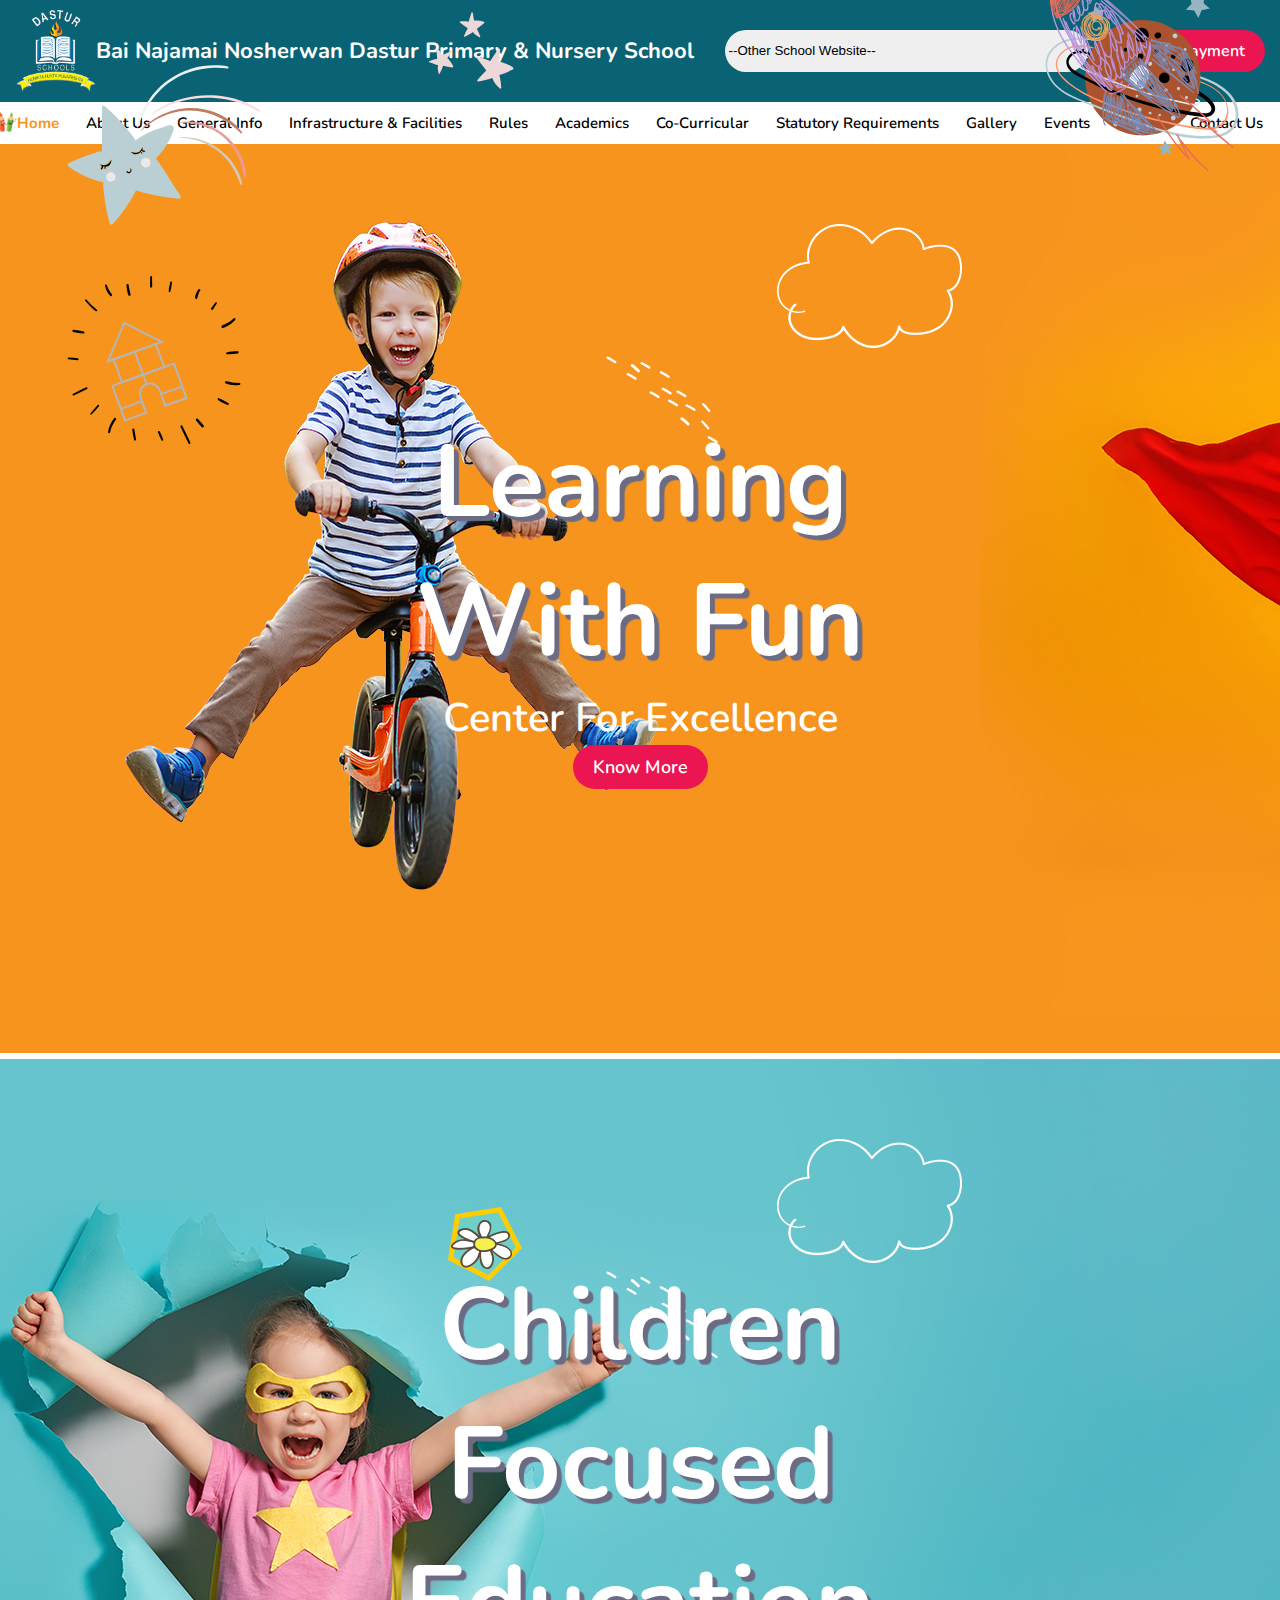
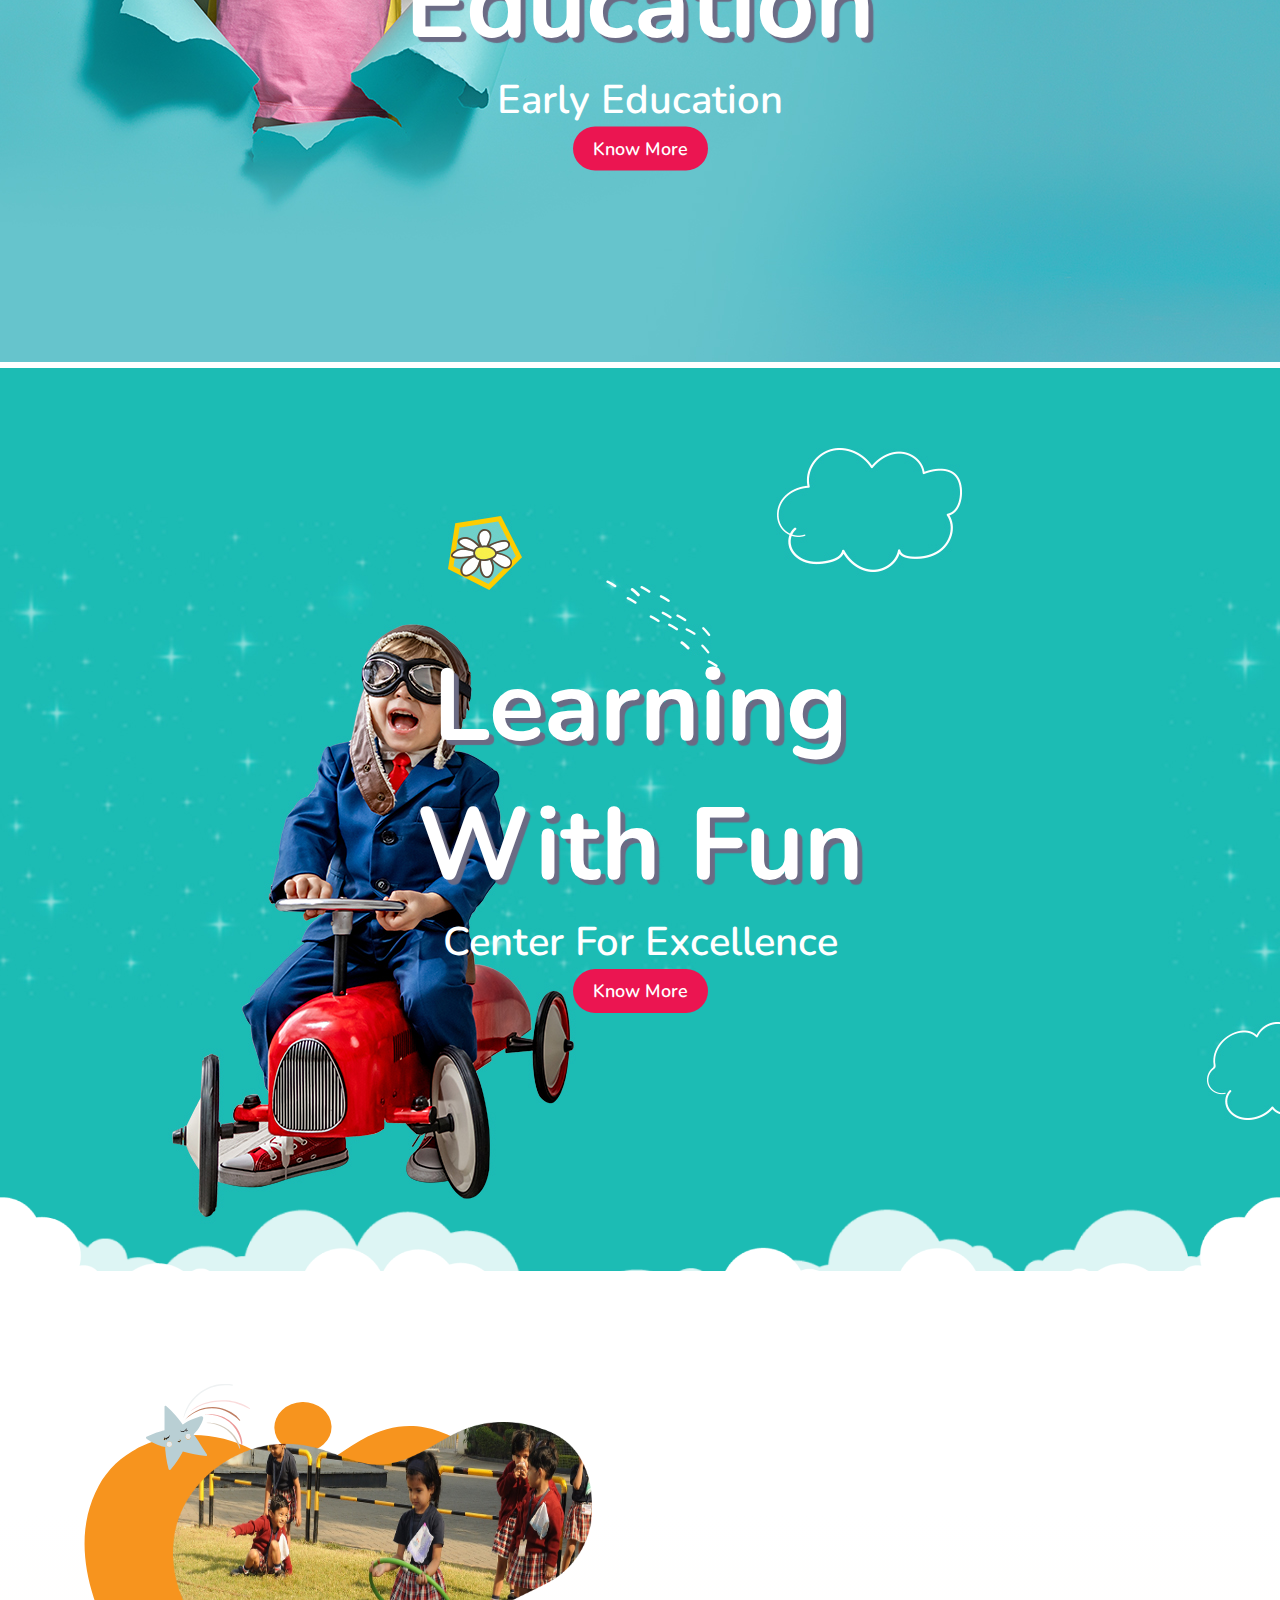
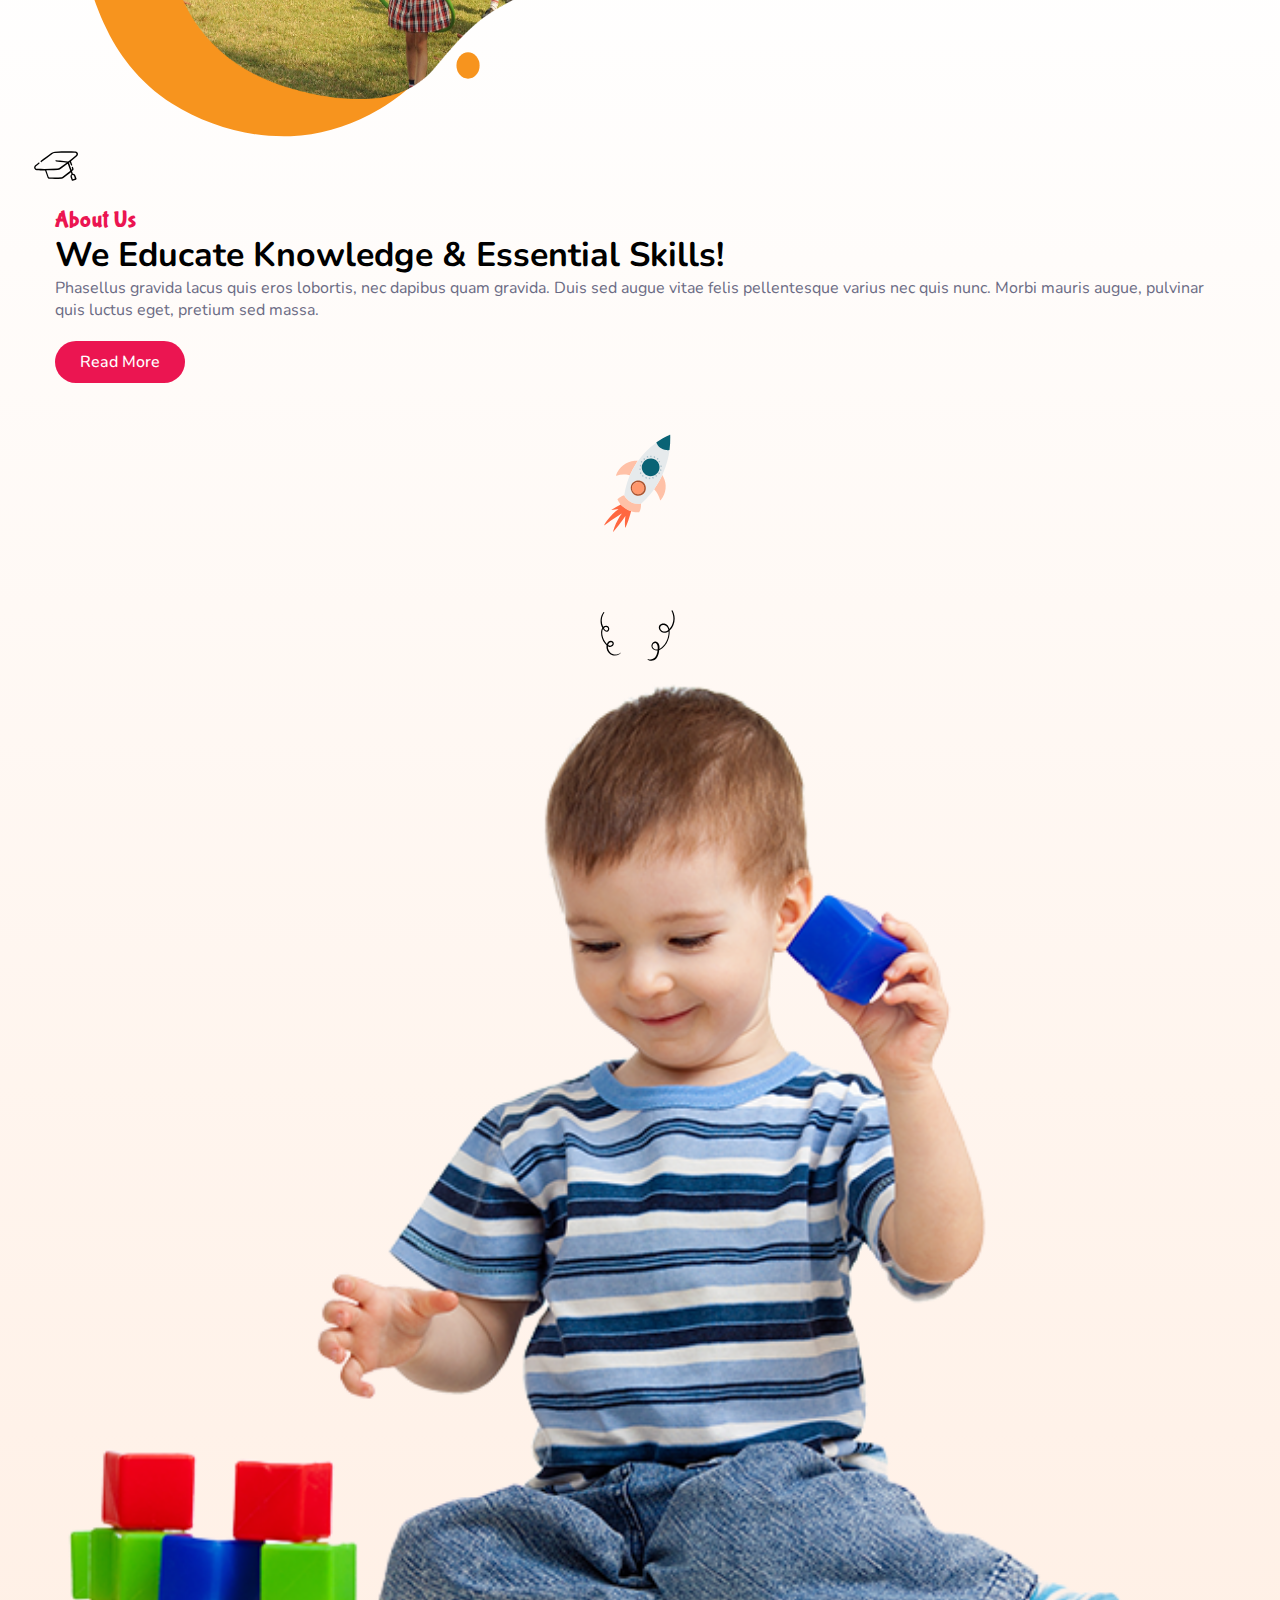
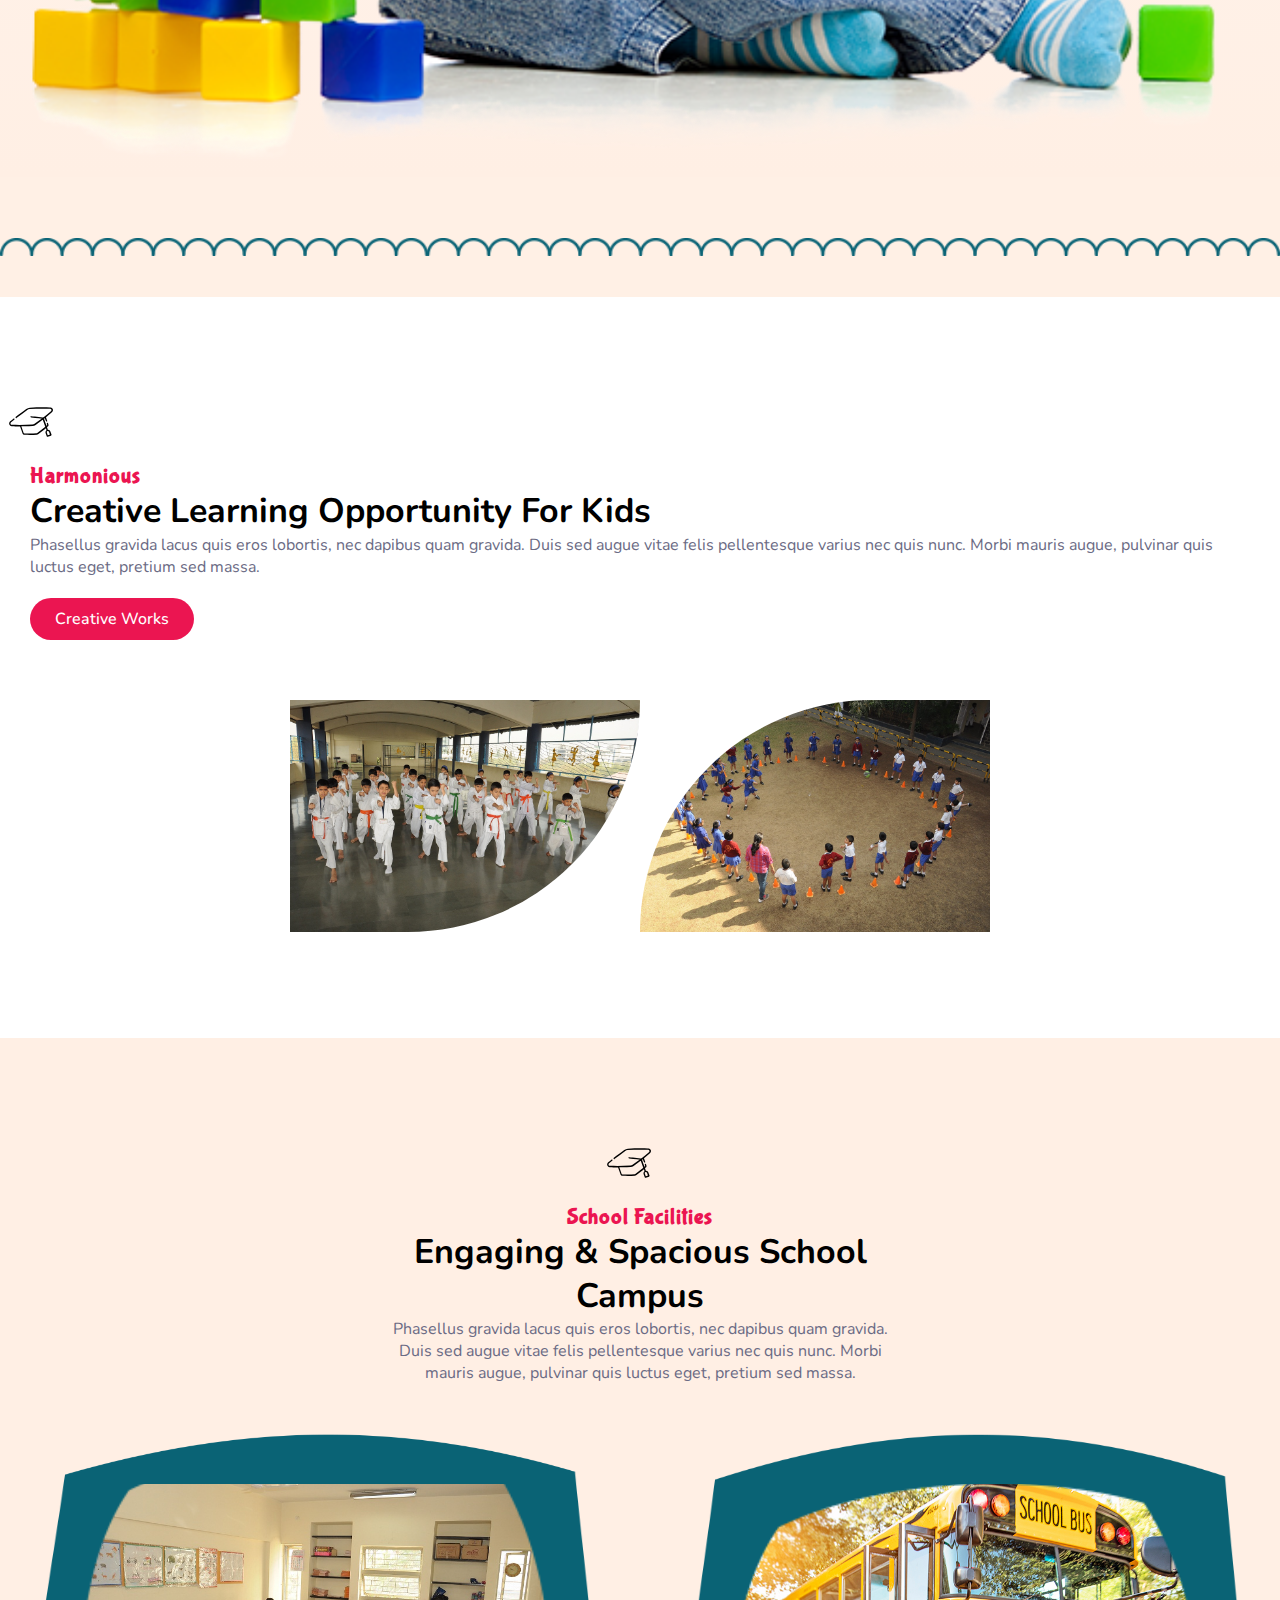
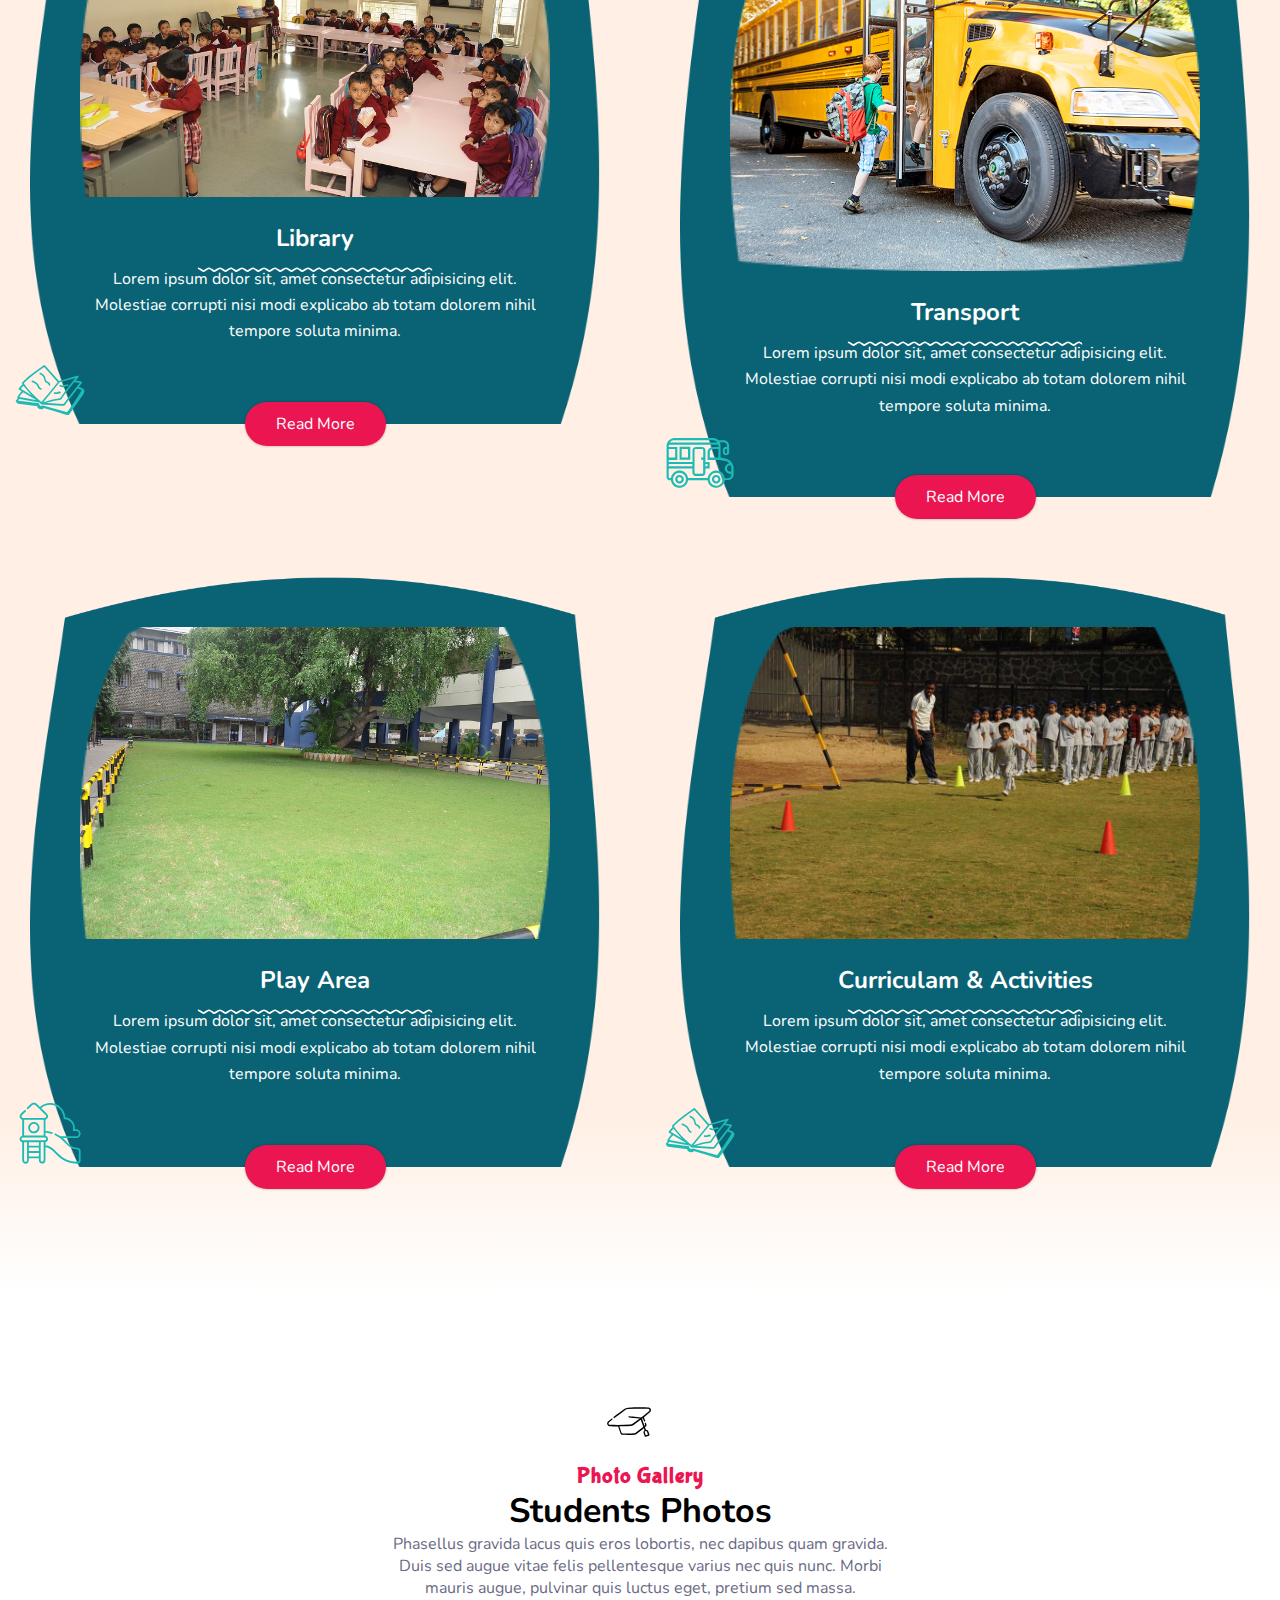
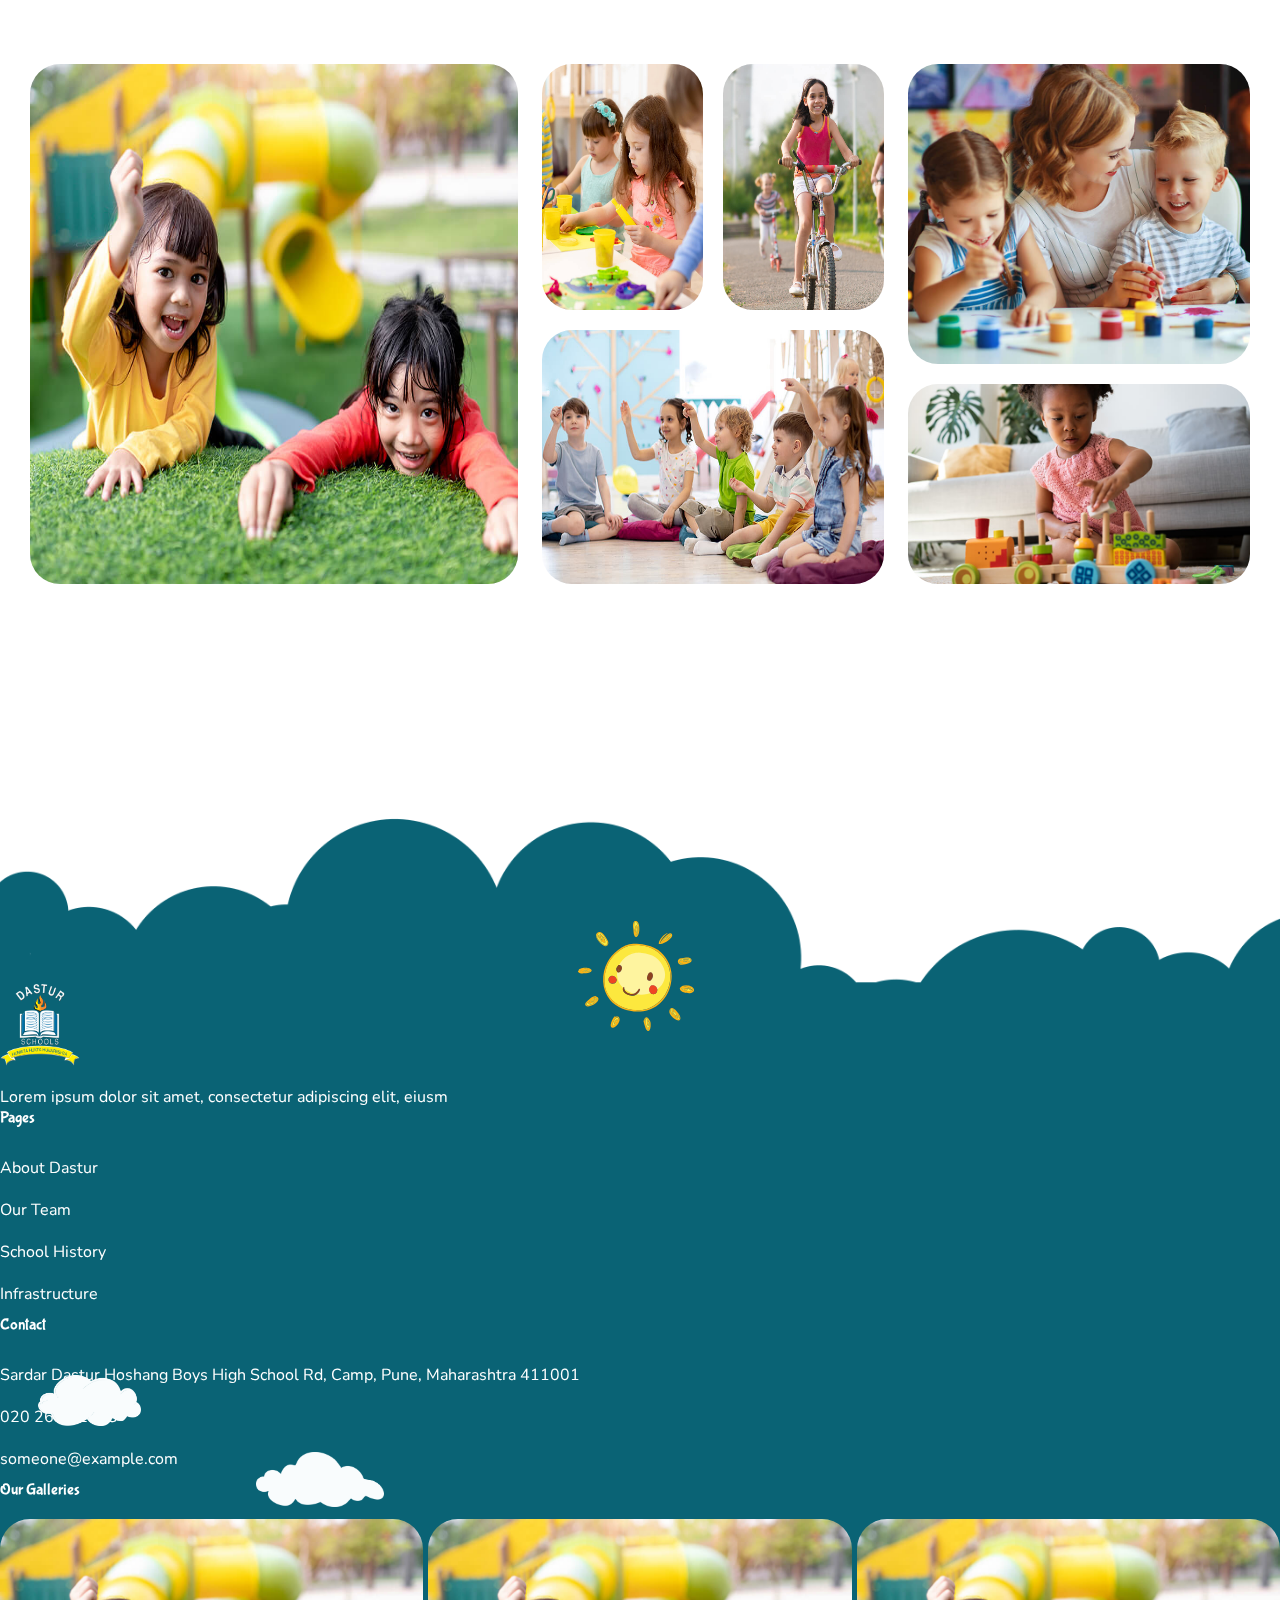
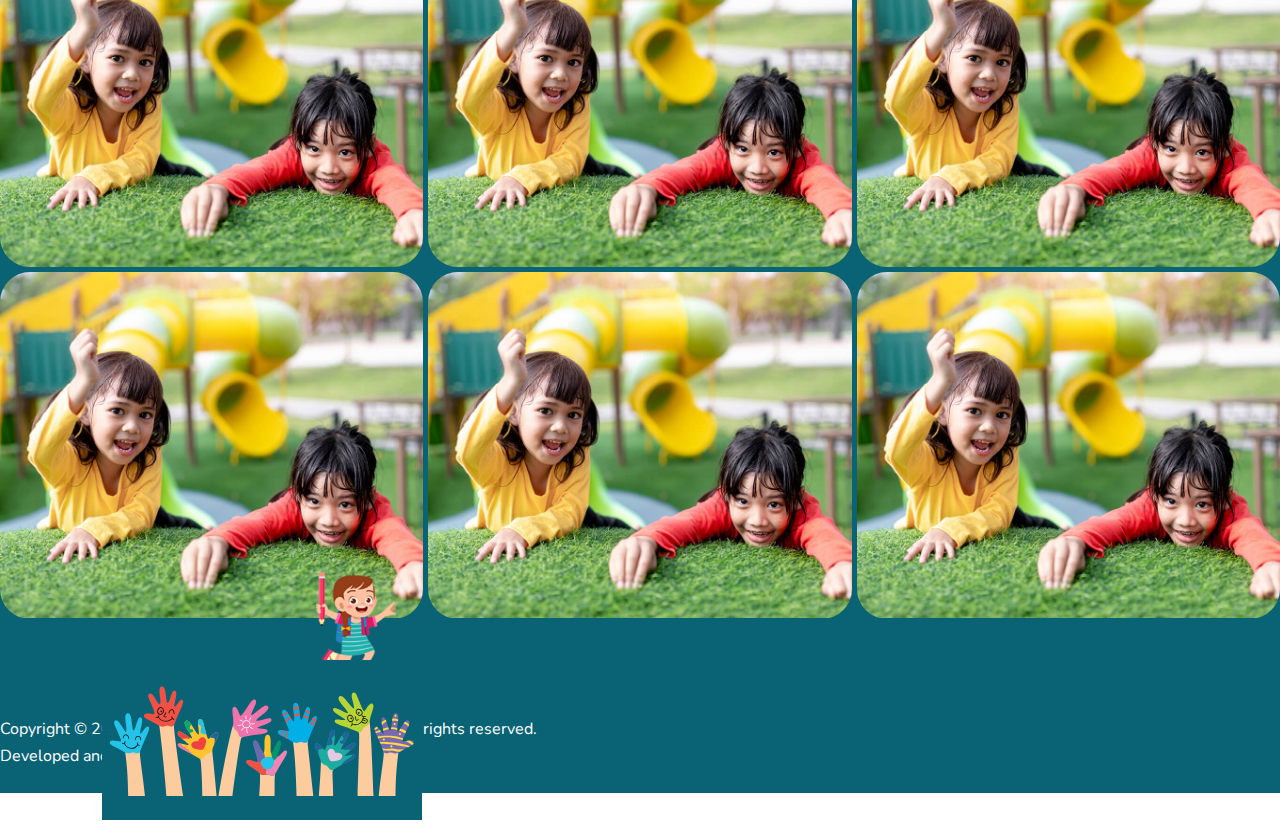
==== commit c8fce2fe: "responsive design css" ====
--- a/index.html
+++ b/index.html
@@ -3,9 +3,6 @@
 <head>
     <meta charset="UTF-8">
     <meta name="viewport" content="width=device-width, initial-scale=1.0">
-    <link rel="stylesheet" href="https://cdn.jsdelivr.net/npm/bootstrap@5.2.3/dist/css/bootstrap.min.css" integrity="sha384-rbsA2VBKQhggwzxH7pPCaAqO46MgnOM80zW1RWuH61DGLwZJEdK2Kadq2F9CUG65" crossorigin="anonymous">
-    <script src="https://cdn.jsdelivr.net/npm/bootstrap@5.2.3/dist/js/bootstrap.min.js" integrity="sha384-cuYeSxntonz0PPNlHhBs68uyIAVpIIOZZ5JqeqvYYIcEL727kskC66kF92t6Xl2V" crossorigin="anonymous"></script>
-    <link rel="stylesheet" href="https://cdnjs.cloudflare.com/ajax/libs/font-awesome/6.4.2/css/all.min.css" integrity="sha512-z3gLpd7yknf1YoNbCzqRKc4qyor8gaKU1qmn+CShxbuBusANI9QpRohGBreCFkKxLhei6S9CQXFEbbKuqLg0DA==" crossorigin="anonymous" referrerpolicy="no-referrer" />
     <link rel="stylesheet" href="https://cdn.jsdelivr.net/npm/bootstrap@5.2.3/dist/css/bootstrap.min.css" integrity="sha384-rbsA2VBKQhggwzxH7pPCaAqO46MgnOM80zW1RWuH61DGLwZJEdK2Kadq2F9CUG65" crossorigin="anonymous">
     <script src="https://cdn.jsdelivr.net/npm/bootstrap@5.2.3/dist/js/bootstrap.min.js" integrity="sha384-cuYeSxntonz0PPNlHhBs68uyIAVpIIOZZ5JqeqvYYIcEL727kskC66kF92t6Xl2V" crossorigin="anonymous"></script>
     <link rel="stylesheet" href="https://cdnjs.cloudflare.com/ajax/libs/font-awesome/6.4.2/css/all.min.css" integrity="sha512-z3gLpd7yknf1YoNbCzqRKc4qyor8gaKU1qmn+CShxbuBusANI9QpRohGBreCFkKxLhei6S9CQXFEbbKuqLg0DA==" crossorigin="anonymous" referrerpolicy="no-referrer" />
@@ -113,6 +110,135 @@
                 </div>
             </div>
         </div>
+            <!-- mobile header -->
+    <div class="mobile-header">
+        <div class="mobile-logo">
+            <img src="images/logo.png" alt="">
+        </div>
+        <div class="menu_side_wrap">
+            <div class="menu_side_inner">
+                <a class="menu_mobile_button menu_mobile_button_text" onclick="openNav()">☰</a>
+            </div>
+        </div>
+        <div class="menu_mobile_overlay" id="menu_mobile_overlay"></div>
+        <div class="menu_mobile" id="menu_mobile">
+            <div class="menu_mobile_inner">
+                <a class="menu_mobile_close icon-cancel" id="icon-cancel" onclick="closeNav()"></a>
+                <div class="accordion-nav">
+                    <div class="accordion-item">
+                        <div class="accordion-title gallery">
+                            <a href="index.html">home</a>
+                        </div>
+                    </div>
+                    <div class="accordion-item">
+                        <div class="accordion-title">
+                            About Us
+                        </div>
+                        <div class="accordion-content">
+                            <ul>
+                                <li><a href="school-history.html">School History</a></li>
+                                  <li><a href="principal-desk.html">Principal's Desk</a></li>
+                                  <li><a href="school-motto.html">School Motto</a></li>
+                                  <li><a href="team.html">Our Team</a></li>
+                            </ul>
+                        </div>
+                    </div>
+                    <div class="accordion-item">
+                        <div class="accordion-title">
+                            General Info
+                        </div>
+                        <div class="accordion-content">
+                            <ul>
+                                <li><a href="#">Transports</a></li>
+                                  <li><a href="#">School Hours</a></li>
+                                  <li><a href="#">School Song</a></li>
+                                  <li><a href="#">Holiday Calender</a></li>
+                            </ul>
+                        </div>
+                    </div>
+                    <div class="accordion-item">
+                        <div class="accordion-title">
+                            Infrastructure & Facilities 
+                        </div>
+                        <div class="accordion-content">
+                            <ul>
+                                <li><a href="#">Infrastructure</a></li>
+                                  <li><a href="#">Computer Lab</a></li>
+                                  <li><a href="#">AV Room</a></li>
+                                  <li><a href="#">Mazda Hall</a></li>
+                                  <li><a href="#">Playground</a></li>
+                                  <li><a href="#">Library</a></li>
+                                  <li><a href="#">Counsellind and Guidance</a></li>
+                                  <li><a href="#">Insurance</a></li>
+                            </ul>
+                        </div>
+                    </div>
+                    <div class="accordion-item">
+                        <div class="accordion-title">
+                            Rules
+                        </div>
+                        <div class="accordion-content">
+                            <ul>
+                                <li><a href="#">Discipline</a></li>
+                                <li><a href="#">School Uniform</a></li>
+                                <li><a href="#">School Fees</a></li>
+                                <li><a href="#">Leave of Absence</a></li>
+                                <li><a href="#">Reccomendation to Parents</a></li>
+                            </ul>
+                        </div>
+                    </div>
+                    <div class="accordion-item">
+                        <div class="accordion-title">
+                            Academics
+                        </div>
+                        <div class="accordion-content">
+                            <ul>
+                                <li><a href="#">Curriculum & Affiliation</a></li>
+                                <li><a href="#">Evaluation & Promotion</a></li>
+                            </ul>
+                        </div>
+                    </div>
+                    <div class="accordion-item">
+                        <div class="accordion-title">
+                            Co-curricular
+                        </div>
+                    </div>
+                    <div class="accordion-item">
+                        <div class="accordion-title">
+                            Statutory Requirements
+                        </div>
+                        <div class="accordion-content">
+                            <ul>
+                                <li><a href="#">PTA</a></li>
+                                <li><a href="#">Transport Committee</a></li>
+                                <li><a href="#">Internal Complaints Committee</a></li>
+                            </ul>
+                        </div>
+                    </div>
+                    <div class="accordion-item">
+                        <div class="accordion-title gallery">
+                            <a href="gallery.html">Gallery</a>
+                        </div>
+                    </div>
+                    <div class="accordion-item">
+                        <div class="accordion-title gallery">
+                            <a href="events.html">Events</a>
+                        </div>
+                    </div>
+                    <div class="accordion-item">
+                        <div class="accordion-title gallery">
+                            <a href="#">Careers</a>
+                        </div>
+                    </div>
+                    <div class="accordion-item">
+                        <div class="accordion-title gallery">
+                            <a href="contact.html">Contact Us</a>
+                        </div>
+                    </div>
+                </div>
+            </div>
+        </div>
+    </div>
     </header>
 
     <main class="site-content">
@@ -296,7 +422,7 @@
                     <div class="facility-card">
                         <div class="facility-item">
                             <div class="facility-item-img">
-                               <a href="#"> <img src="images/about_image_1.jpg" alt=""></a>
+                                <img src="images/about_image_1.jpg" alt="">
                             </div>
                             <div class="facility-item-content">
                                 <div class="facility-item-title">
@@ -323,7 +449,7 @@
                     <div class="facility-card">
                         <div class="facility-item">
                             <div class="facility-item-img">
-                               <a href="#"> <img src="images/about_image_2.jpg" alt=""></a>
+                                <img src="images/about_image_2.jpg" alt="">
                             </div>
                             <div class="facility-item-content">
                                 <div class="facility-item-title">
@@ -350,7 +476,7 @@
                     <div class="facility-card">
                         <div class="facility-item">
                             <div class="facility-item-img">
-                               <a href="#"> <img src="images/about_image_3.jpg" alt=""></a>
+                                <img src="images/about_image_3.jpg" alt="">
                             </div>
                             <div class="facility-item-content">
                                 <div class="facility-item-title">
@@ -377,7 +503,7 @@
                     <div class="facility-card">
                         <div class="facility-item">
                             <div class="facility-item-img">
-                               <a href="#"> <img src="images/about_image_1.jpg" alt=""></a>
+                                <img src="images/about_image_4.jpg" alt="">
                             </div>
                             <div class="facility-item-content">
                                 <div class="facility-item-title">
@@ -404,30 +530,6 @@
                 </div>
             </div>
         </section>
-
-        <!-- <section class="orange-section">
-            <div class="orange-section-wrap">
-                <div class="orange1">
-                    <div class="counter-bg-img">
-
-                    </div>
-                </div>
-                <section class="orange-section1">
-                    <div class="container">
-                        <div class="column">
-                            <div class="orange-section2-wrap">
-                                <div class="orange-svg1 zoomInDown animated animated-fast">
-                                    <h2 class="orange-title">a</h2>
-                                </div>
-                                <div class="orange-svg2 zoomInDown animated animated-fast">
-                                    <h2 class="blue-title">b</h2>
-                                </div>
-                            </div>
-                        </div>
-                    </div>
-                </section>
-            </div>
-        </section> -->
 
         <section class="photo-gallery">
             <div class="container position-relative">
@@ -478,9 +580,7 @@
                             <div class="gallery-img-overlay">
                                 <div class="clone-btn">
                                     <a href="#">
-                                        <div class="eyes">
-                                            
-                                        </div>
+                                        <div class="eyes" onclick="openModal('myModal');currentSlider(1,'mySlides')"></div>
                                     </a>
                                 </div>
                             </div>
@@ -497,7 +597,7 @@
                                     </div>
                                     <div class="gallery-img-overlay">
                                         <div class="clone-btn">
-                                            <a href="#"><div class="eyes"></div></a>
+                                            <a href="#"><div class="eyes" onclick="openModal('myModal');currentSlider(2,'mySlides')"></div></a>
                                         </div>
                                     </div>
                                 </div>
@@ -511,7 +611,7 @@
                                     </div>
                                     <div class="gallery-img-overlay">
                                         <div class="clone-btn">
-                                            <a href="#"><div class="eyes"></div></a>
+                                            <a href="#"><div class="eyes" onclick="openModal('myModal');currentSlider(3,'mySlides')"></div></a>
                                         </div>
                                     </div>
                                 </div>
@@ -526,7 +626,7 @@
                                 </div>
                                 <div class="gallery-img-overlay">
                                     <div class="clone-btn">
-                                        <a href="#"><div class="eyes"></div></a>
+                                        <a href="#"><div class="eyes" onclick="openModal('myModal');currentSlider(4,'mySlides')"></div></a>
                                     </div>
                                 </div>
                             </div>
@@ -542,7 +642,7 @@
                                 </div>
                                 <div class="gallery-img-overlay">
                                     <div class="clone-btn">
-                                        <a href="#"><div class="eyes"></div></a>
+                                        <a href="#"><div class="eyes"  onclick="openModal('myModal');currentSlider(5,'mySlides')"></div></a>
                                     </div>
                                 </div>
                             </div>
@@ -556,7 +656,7 @@
                                 </div>
                                 <div class="gallery-img-overlay">
                                     <div class="clone-btn">
-                                        <a href="#"><div class="eyes"></div></a>
+                                        <a href="#"><div class="eyes" onclick="openModal('myModal');currentSlider(6,'mySlides')"></div></a>
                                     </div>
                                 </div>
                             </div>
@@ -689,5 +789,40 @@
 
     <script src="//ajax.googleapis.com/ajax/libs/jquery/1.9.1/jquery.min.js"></script>
     <script src="script.js"></script>
+
+    
+     <!-- The Modal/Lightbox -->
+     <div id="myModal" class="modal">
+        <span class="close cursor" onclick="closeModal('myModal')">&times;</span>
+        <div class="modal-content">
+            <a class="prev" onclick="plusSlides(-1,'mySlides')"><span>&#10094;</span></a>
+            <div class="mySlides">
+                <img src="images/section-content-gallery-image1.jpg" >
+            </div>
+        
+            <div class="mySlides">
+                <img src="images/section-content-gallery-image2.jpg" >
+            </div>
+        
+            <div class="mySlides">
+                <img src="images/section-content-gallery-image3.jpg" >
+            </div>
+        
+            <div class="mySlides">
+                <img src="images/section-content-gallery-image4.jpg" >
+            </div>
+        
+            <div class="mySlides">
+                <img src="images/section-content-gallery-image5.jpg" >
+            </div>
+        
+            <div class="mySlides">
+                <img src="images/section-content-gallery-image6.jpg" >
+            </div>
+        
+        <!-- Next/previous controls -->
+        <a class="next" onclick="plusSlides(1,'mySlides')"><span>&#10095;</span></a>
+        </div>
+    </div>
 </body>
 </html>--- a/style.css
+++ b/style.css
@@ -57,22 +57,23 @@
 /* header css start */
 
 select#website-select{
-    border: none;
+  border: none;
+  border-radius: 30px;
   }
 
 .upper-header{
     display: flex;
     justify-content: space-around;
     align-items: center;
-    background-color: #006fa8;
+    background-color: #0A6375;
     color: #fff;
     padding: 10px 0px;
 }
 
 .upper-header p{
-    margin: 0;
-    font-size: 20px;
-    font-weight: 600;
+  margin: 0;
+  font-size: 22px;
+  font-weight: 700;
 }
 
 .upper-right-header{
@@ -81,10 +82,10 @@
 }
 
 .upper-right-header a{
-    background-color: #fff000;
+    background-color: #EB1551;
     padding: 10px 20px;
     border-radius: 30px;
-    color: #006fa8;
+    color: #fff;
     font-weight: 600;
 }
 
@@ -149,8 +150,8 @@
         transform: translateY(0);
     }
 
-    .nav-li a.active{
-      color: #006fa8;
+    .nav-li a.active, .nav-li a:hover{
+      color: #f7941e;
       font-weight: 700;
     }
 
@@ -197,15 +198,15 @@
     }
   
     ul.nav li .dropdown ul li{
-      color: #006fa8;
+      color: #0A6375;
     }
   
     ul.nav li .dropdown li:hover,  ul.nav li .dropdown li.active{
-      background-color: #006fa8;
+      background-color: #0A6375;
     }
   
     ul.nav li .dropdown li:hover a,  ul.nav li .dropdown li.active a{
-      color: #fff000;
+      color: #ffffff;
     }
     
     ul.nav li .dropdown a span{
@@ -214,6 +215,235 @@
     
 /* header css end */
 
+
+
+/* menu css start */
+
+.mobile-header{
+  background-color: #0a6375;
+  padding: 10px 20px;
+}
+
+.mobile-logo img{
+  width: 60px;
+}
+
+.mobile-header{
+  display: none;
+}
+
+.menu_side_wrap {
+  position: absolute;
+  z-index: 20000;
+  right: 20px;
+  top: 15px;
+  width: 60px;
+}
+
+.menu_side_inner{
+  color: #ffffff;
+  position: absolute;
+  z-index: 1;
+  top: -5px;
+  right: 0;
+  width: 100%;
+  height: 100%;
+  -webkit-box-sizing: border-box;
+  -moz-box-sizing: border-box;
+  box-sizing: border-box;
+}
+
+.menu_mobile_button_text {
+  border: none;
+  font-size: 12px;
+  font-weight: 600;
+  letter-spacing: 1px;
+  text-align: center;
+  text-transform: uppercase;
+}
+
+.menu_side_wrap .menu_mobile_button {
+  display: block;
+  right: 50%;
+  top: 10px;
+  font-size: 30px;
+  z-index: 1;
+  -webkit-transform: translateX(50%);
+  -moz-transform: translateX(50%);
+  -ms-transform: translateX(50%);
+  transform: translateX(50%);
+  width: 100%;
+  height: auto;
+  cursor: pointer;
+  position: absolute;
+}
+
+.menu_mobile_button {
+  color: #ffffff;
+}
+
+.menu_side_wrap .menu_mobile_button:hover{
+  color: #f7941e;
+}
+
+.menu_mobile_overlay {
+  display: none !important;
+  position: fixed;
+  z-index: 100000;
+  top: 0;
+  right: 20px;
+  background-color: rgba(0,0,0,0.8);
+}
+
+.menu_mobile {
+  position: fixed;
+  z-index: 100002;
+  left: 0;
+  top: 0;
+  bottom: 0;
+  width: 300px;
+  margin-left: -300px;
+  -webkit-transition: margin ease .3s;
+  -moz-transition: margin ease .3s;
+  -ms-transition: margin ease .3s;
+  -o-transition: margin ease .3s;
+  transition: margin ease .3s;
+}
+/* 
+.opened {
+  margin-right: 0 !important;
+} */
+
+.menu_mobile_inner {
+  position: absolute;
+  z-index: 1;
+  left: 0;
+  top: 0;
+  right: 0;
+  bottom: 0;
+  width: 100%;
+  height: 100%;
+  padding: 60px 40px;
+  background-color: #0a6375;
+  overflow-y: auto;
+  -webkit-box-sizing: border-box;
+  -moz-box-sizing: border-box;
+  box-sizing: border-box;
+}
+
+.menu_mobile_inner a {
+  color: #ffffff;
+}
+
+.icon-cancel{
+  color: #ffffff;
+}
+
+.menu_mobile_close {
+  box-sizing: border-box;
+  cursor: pointer;
+  display: none;
+  height: 1em;
+  position: absolute;
+  right: 0;
+  top: 0;
+  width: 1.25em;
+  margin: 2em 2em 0 0;
+}
+
+.menu_mobile_close::before{
+  content: ' ';
+  position: absolute;
+  left: 0;
+  top: 50%;
+  width: 100%;
+  height: 0;
+  margin-top: -1px;
+  -webkit-box-sizing: border-box;
+  -moz-box-sizing: border-box;
+  box-sizing: border-box;
+  border-top: 1px solid #fff;
+  transform: rotate(45deg);
+  border-color: #ffffff;
+}
+
+.menu_mobile_close::after {
+  content: ' ';
+  position: absolute;
+  left: 0;
+  top: 50%;
+  width: 100%;
+  height: 0;
+  margin-top: -1px;
+  -webkit-box-sizing: border-box;
+  -moz-box-sizing: border-box;
+  box-sizing: border-box;
+  border-top: 1px solid #fff;
+  transform: rotate(-45deg);
+  border-color: #ffffff;
+}
+
+.accordion-item .accordion-title{
+  position: relative;
+  padding: 10px 30px 10px 0;
+  font-size: 13px;
+  cursor: pointer;
+  color: #fff;
+  text-transform: uppercase;
+}
+
+.accordion-content{
+  max-height: 0;
+  overflow: hidden;
+  transition: max-height .4s ease-out;
+  padding: 0;
+  margin: 0;
+}
+
+.accordion-content.active{
+  max-height: auto;
+}
+
+.accordion-content ul li{
+  list-style-type: none;
+  padding: 3px 0px;
+}
+
+.accordion-content ul li:hover a, .accordion-content ul li.active a{
+  color: #f7941e;
+}
+
+.accordion-item.active .accordion-content{
+  /* line-height: 24; */
+  font-size: 13px;
+  text-transform: uppercase;
+}
+
+.accordion-item .accordion-title::before{
+  content: "+";
+  position: absolute;
+  right: 10px;
+  font-size: 17px;
+  top: 7px;
+}
+
+.accordion-item.active .accordion-title::before{
+  content: "-";
+  font-size: 17px;
+  top: 7px;
+}
+
+.gallery::before{
+  display: none;
+}
+
+/* menu css end */
+
+
+
+
+
+
 /* carousel css start */
 
 .carousel-control-prev-icon, .carousel-control-next-icon{
@@ -249,7 +479,7 @@
   color: #fff;
   position: absolute;
   text-align: center;
-  z-index: 999999999;
+  z-index: 1;
   top: 50%;
   left: 50%;
   transform: translate(-50%, -50%);
@@ -642,12 +872,12 @@
 }
 
 .facility-item{
-  padding: 30px 30px 30px 30px;
+  padding: 50px 50px 50px 50px;
   position: relative;
   background: none;
   text-align: center;
   transition: all 0.3s linear 0s;
-  cursor: pointer;
+  min-height: 590px;
 }
 
 .facility-item::before{
@@ -1142,6 +1372,114 @@
 
 /* photo gallery css end */
 
+
+/* modal css start */
+
+
+  /* The Modal (background) */
+  .modal, .modal1, .modal2, .modal3, .modal4, .modal5, .modal6{
+    display: none;
+    position: fixed;
+    z-index: 999999;
+    width: 100%;
+    height: 100%;
+    left: 0;
+    top: 0;
+    overflow: auto;
+    background-color:#fff;
+  }
+  
+  /* Modal Content */
+  .modal-content {
+    background: #fff0;
+    position: relative;
+    margin: auto;
+    padding: 0;
+    width: 100%;
+    max-width: 1200px;
+    display: flex;
+    flex-direction: inherit;
+    justify-content: space-around;
+    align-items: center;
+    border: none;
+  }
+  
+  /* The Close Button */
+  .close {
+    color: black;
+    position: absolute;
+    top: 40px;
+    right: 45px;
+    font-size: 55px;
+    font-weight: lighter;
+    height: 35px;
+    width: 35px;
+    z-index: 1;
+  }
+  
+  .close:hover,
+  .close:focus {
+    /* color: #999;
+    text-decoration: none; */
+    cursor: pointer;
+  }
+  
+  /* Hide the slides by default */
+  .mySlides, .mySlides1, .mySlides2, .mySlides3, .mySlides4, .mySlides5, .mySlides6{
+    display: none;
+    width: 35%;
+  }
+
+  .mySlides img, .mySlides1 img, .mySlides2 img, .mySlides3 img, .mySlides4 img, .mySlides5 img, .mySlides6 img{
+    width: 100%;
+    display: flex;
+    margin: 0px auto;
+  }
+  
+  /* Next & previous buttons */
+  .prev,
+  .next {
+    cursor: pointer;
+    position: relative;
+    width: 55px;
+    height: 55px;
+    color: black;
+    font-size: 15px;
+    transition: 0.6s ease;
+    border: 1px solid #D9D9D9;
+    border-radius: 50%;
+    text-decoration: none;
+  }
+
+  .prev > span, .next > span {
+    position: absolute;
+    left: 50%;
+    top: 50%;
+    cursor: pointer;
+    transform: translate(-55%,-55%);
+  }
+  
+  /*On hover, add a black background color with a little bit see-through */
+  .prev:hover,
+  .next:hover {
+    color: rgba(0, 0, 0);
+  }
+  
+  /* Number text (1/3 etc) */
+  .numbertext {
+    color: black;
+    font-size: 15px;
+    padding: 8px 12px;
+    position: fixed;
+    bottom: 25px;
+    left: 30px;
+  }
+  
+/* modal css end */
+
+
+
+
 /* footer css start */
 
 .footer-inner{
@@ -1573,4 +1911,131 @@
 100% {
     transform: translate(1px, -2px) rotate(-1deg);
 }
+}
+
+
+
+
+@media screen and (max-width:450px) {
+  .header-inner{
+    display: none;
+  }
+
+  .mobile-header{
+    display: block;
+  }
+
+  .carousel-item img{
+    min-height: 600px;
+  }
+
+  .slider-content h2 {
+    font-size: 24px;
+  }
+
+  .slider-content p {
+    font-size: 18px;
+  }
+
+  .slider-btn{
+    font-size: 14px;
+    padding: 5px 15px;
+  }
+
+  .about-section .row{
+    gap: 20px;
+  }
+
+  .about-section .row .col-lg-2{
+    display: none;
+  }
+
+  .about-main-img{
+    left: 0%;
+    top: 6%;
+  }
+
+  .about-main-img img {
+    width: 325px;
+    height: 250px;
+  }
+
+  .about-bg-img-inner{
+    padding: 0px 15px
+  }
+
+  .star-div {
+    top: 0%;
+    left: 4%;
+  }
+
+  .star-icon{
+    font-size: 100px;
+  }
+
+  .about-img-icon {
+    font-size: 300px;
+  }
+
+  .about-content-inner{
+    padding: 0px 40px;
+    text-align: center;
+  }
+
+  .sm-title{
+    font-size: 22px;
+  }
+
+  .common-btn{
+    margin: 0 auto;
+  }
+
+  .harmonious-section, .school-facilities, .photo-gallery{
+    padding: 80px 0px 80px 0px;
+    text-align: center;
+  }
+
+  .harmonious-section-inner, .harmonious-imgs{
+    flex-direction: column;
+  }
+
+  .harmonious-img1 img, .harmonious-img2 img{
+    width: 280px;
+  }
+
+  .school-facilities-content{
+    width: 100%;
+    padding: 0 40px;
+  }
+
+  .school-star-div, .school-facilities .globe-div, .home, .home-star, .stars, .photo-gallery .globe-div, .cloud1, .cloud2, .sun, .pattern-img, .hands-img{
+    display: none;
+  }
+
+  .facility-cards-main {
+    grid-template-columns: repeat(1, 1fr);
+  }
+
+  .parent-gallery-container{
+    grid-template-columns: 100%;
+  }
+
+  .copyright-text p {
+    text-align: start !important;
+    font-size: 12px;
+  }
+
+  .middle-footer{
+    padding: 40px 0px 0px 0px;
+    margin-top: -3px;
+  }
+
+  .lower-footer{
+    padding: 15px 0px;
+  }
+
+  .footer2 ul, .footer3 ul {
+    margin-top: 0;
+  }
+
 }